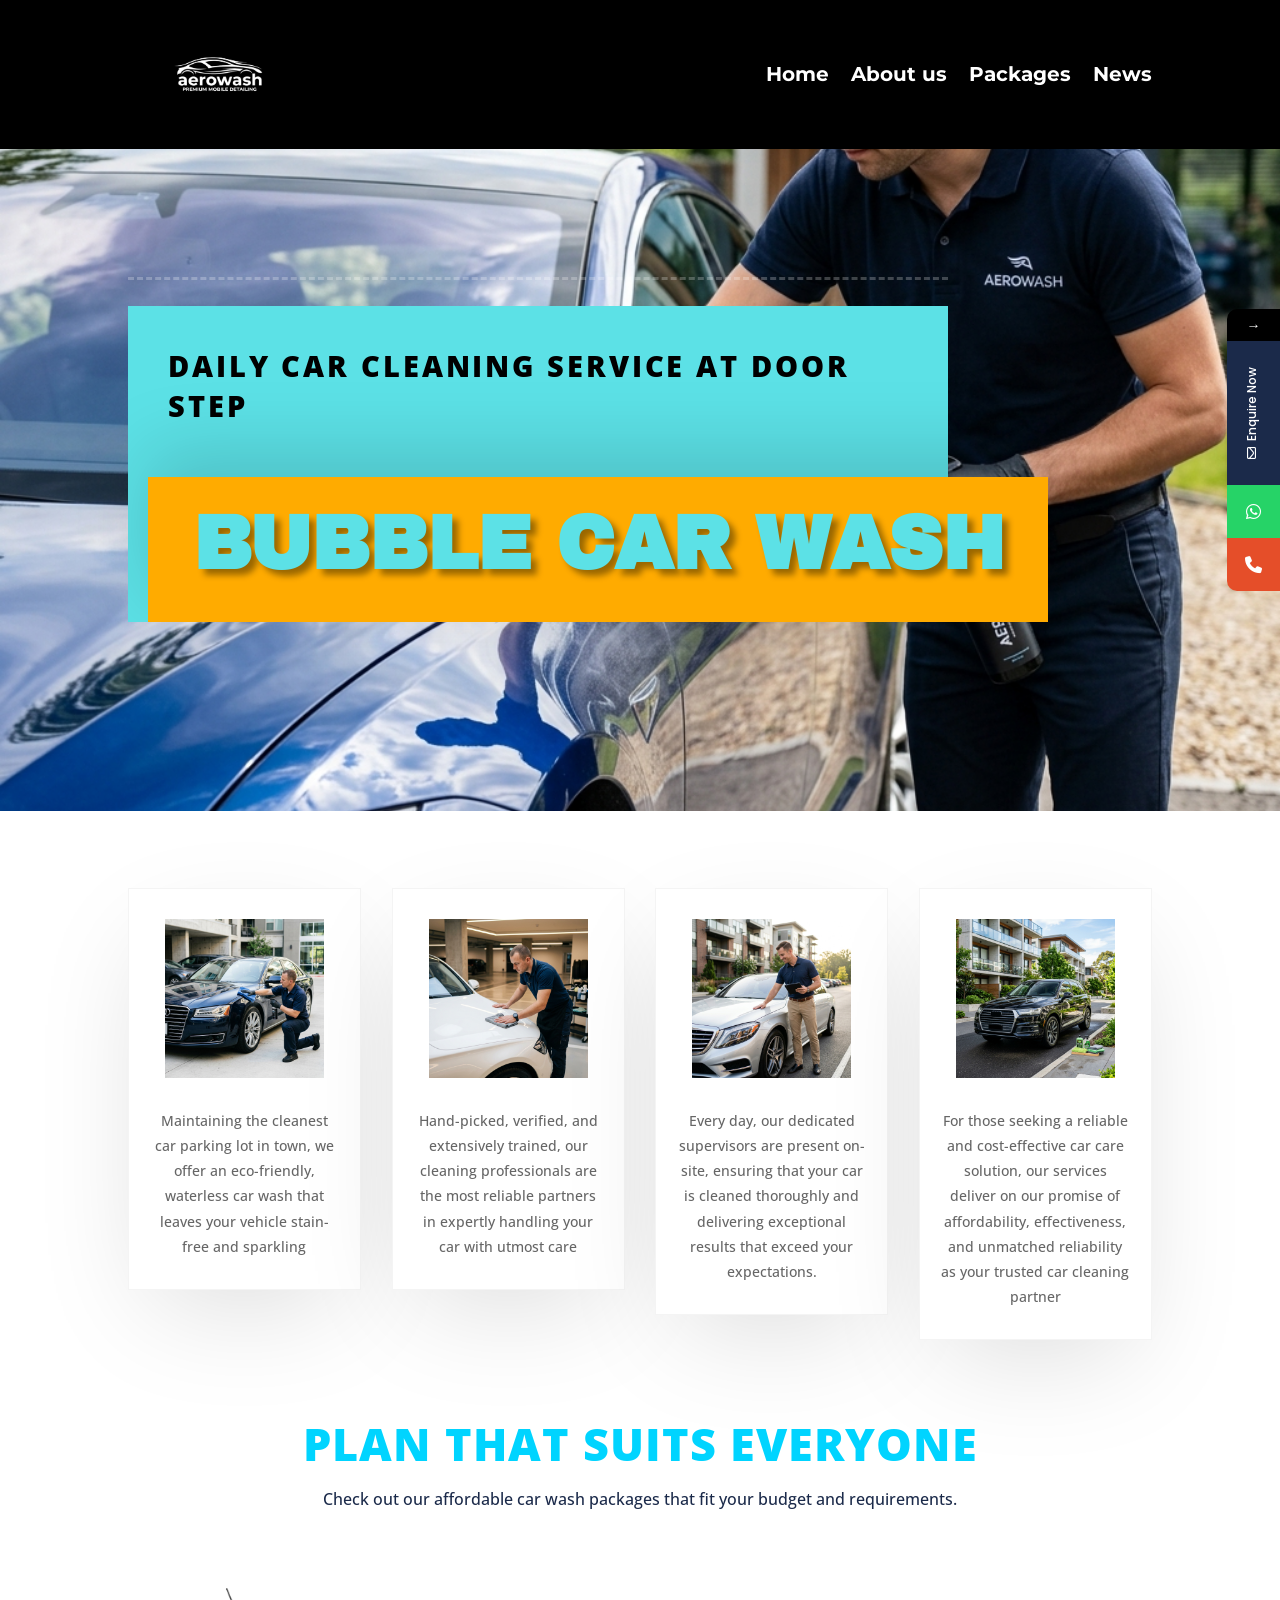
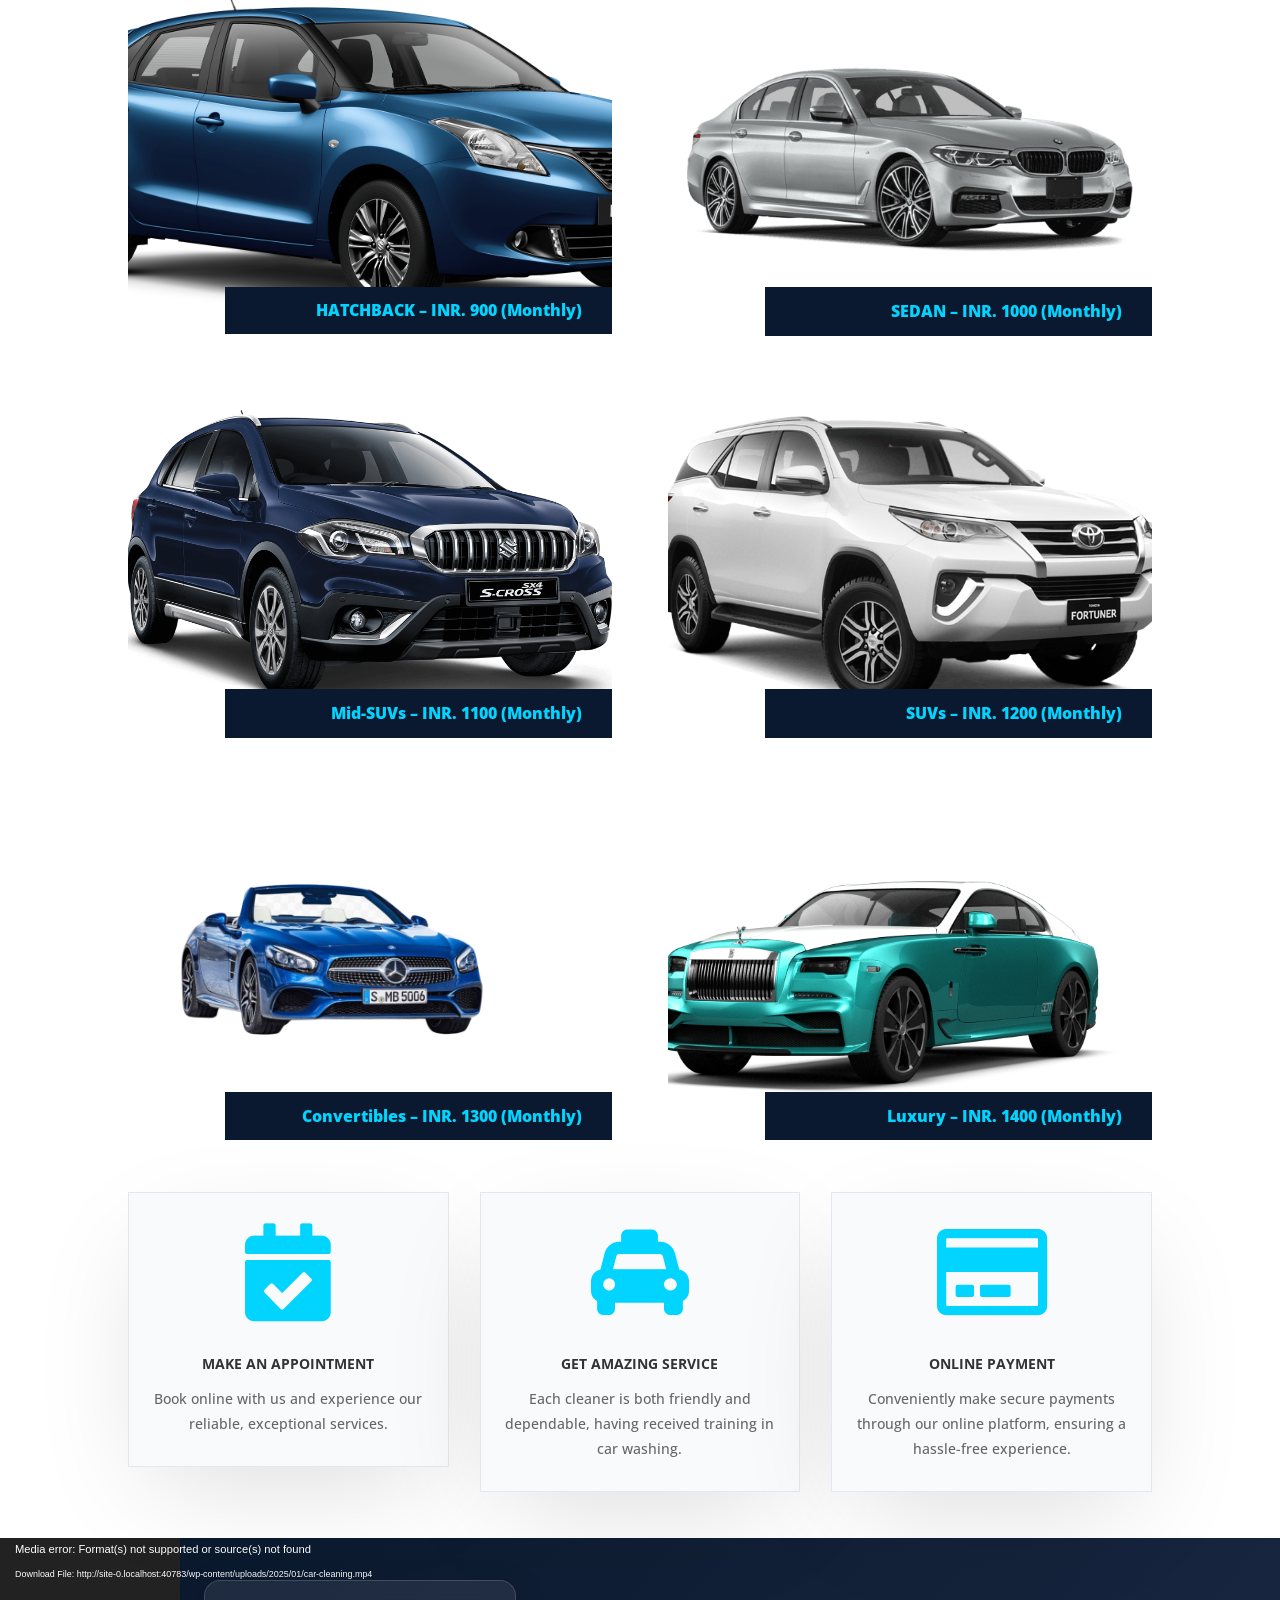
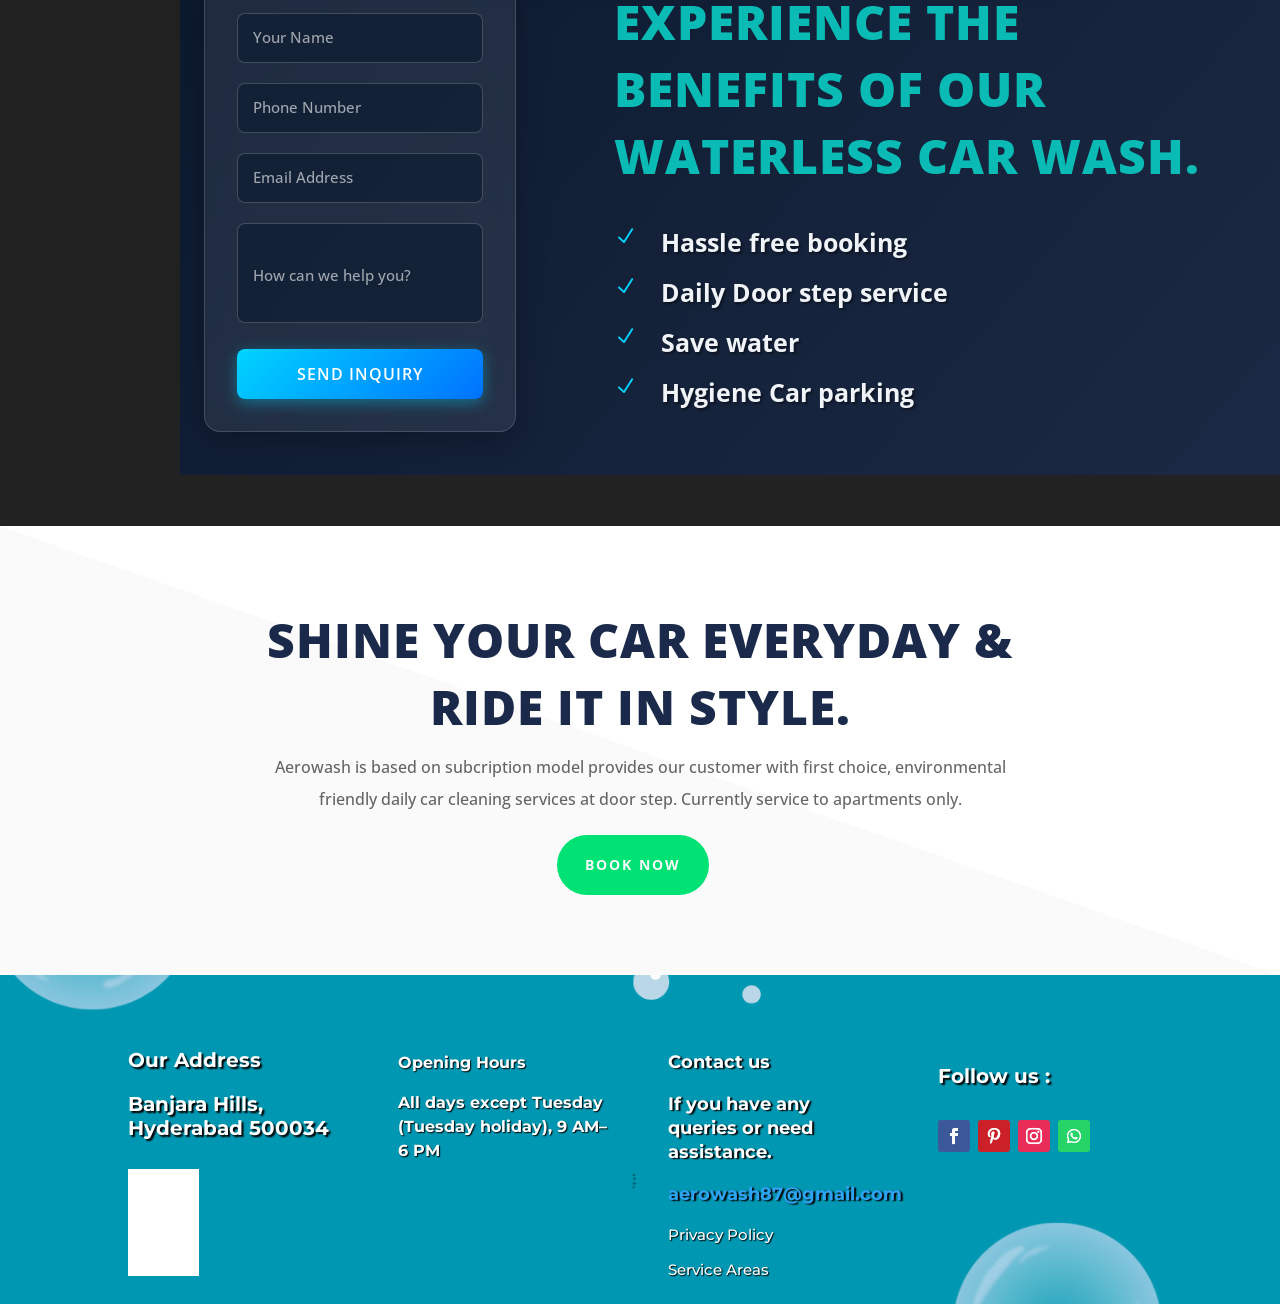
==== index.html @ 222cbdf8 "Initial commit: Rebranded Aerowash Website with mobile header fixes" ====
﻿<!DOCTYPE html>
<html lang="en">
<head>
	
	<meta charset="UTF-8" />
<meta http-equiv="X-UA-Compatible" content="IE=edge">

	<script type="text/javascript">
		document.documentElement.className = 'js';
	</script>
	
				<style>								
					form#stickyelements-form input::-moz-placeholder{
						color: #4F4F4F;
					} 
					form#stickyelements-form input::-ms-input-placeholder{
						color: #4F4F4F					} 
					form#stickyelements-form input::-webkit-input-placeholder{
						color: #4F4F4F					}
					form#stickyelements-form input::placeholder{
						color: #4F4F4F					}
					form#stickyelements-form textarea::placeholder {
						color: #4F4F4F					}
					form#stickyelements-form textarea::-moz-placeholder {
						color: #4F4F4F					}					
				</style>
			<meta name='robots' content='index, follow, max-image-preview:large, max-snippet:-1, max-video-preview:-1' />
<script type="text/javascript">
			let jqueryParams=[],jQuery=function(r){return jqueryParams=[...jqueryParams,r],jQuery},$=function(r){return jqueryParams=[...jqueryParams,r],$};window.jQuery=jQuery,window.$=jQuery;let customHeadScripts=!1;jQuery.fn=jQuery.prototype={},$.fn=jQuery.prototype={},jQuery.noConflict=function(r){if(window.jQuery)return jQuery=window.jQuery,$=window.jQuery,customHeadScripts=!0,jQuery.noConflict},jQuery.ready=function(r){jqueryParams=[...jqueryParams,r]},$.ready=function(r){jqueryParams=[...jqueryParams,r]},jQuery.load=function(r){jqueryParams=[...jqueryParams,r]},$.load=function(r){jqueryParams=[...jqueryParams,r]},jQuery.fn.ready=function(r){jqueryParams=[...jqueryParams,r]},$.fn.ready=function(r){jqueryParams=[...jqueryParams,r]};</script>
	<!-- This site is optimized with the Yoast SEO plugin v24.4 - https://yoast.com/wordpress/plugins/seo/ -->
	<title>Aerowash | Daily Waterless Car Wash in Hyderabad</title>
	<meta name="description" content="Daily waterless car wash in Hyderabad for hatchbacks, sedans, and SUVs. Eco-friendly doorstep car cleaning service. Book your waterless wash now." />
	<link rel="canonical" href="/" />
	<meta property="og:locale" content="en_US" />
	<meta property="og:type" content="website" />
	<meta property="og:title" content="Aerowash | Daily Waterless Car Wash in Hyderabad" />
	<meta property="og:description" content="Daily waterless car wash in Hyderabad for hatchbacks, sedans, and SUVs. Eco-friendly doorstep car cleaning service. Book your waterless wash now." />
	<meta property="og:url" content="/" />
	<meta property="og:site_name" content="Aerowash" />
	<meta property="article:publisher" content="https://www.facebook.com/aerowashindia/" />
	<meta property="article:modified_time" content="2025-02-18T06:35:31+00:00" />
	<meta property="og:image" content="/wp-content/uploads/2025/01/logo.jpeg" />
	<meta property="og:image:width" content="596" />
	<meta property="og:image:height" content="596" />
	<meta property="og:image:type" content="image/jpeg" />
	<meta name="twitter:card" content="summary_large_image" />
	<meta name="twitter:site" content="@aerowash3" />
	<script type="application/ld+json" class="yoast-schema-graph">{"@context":"https://schema.org","@graph":[{"@type":"WebPage","@id":"/","url":"/","name":"Aerowash | Daily Waterless Car Wash in Hyderabad","isPartOf":{"@id":"/#website"},"about":{"@id":"/#organization"},"datePublished":"2025-01-20T14:15:52+00:00","dateModified":"2025-02-18T06:35:31+00:00","description":"Daily waterless car wash in Hyderabad for hatchbacks, sedans, and SUVs. Eco-friendly doorstep car cleaning service. Book your waterless wash now.","breadcrumb":{"@id":"/#breadcrumb"},"inLanguage":"en","potentialAction":[{"@type":"ReadAction","target":["/"]}]},{"@type":"BreadcrumbList","@id":"/#breadcrumb","itemListElement":[{"@type":"ListItem","position":1,"name":"Home"}]},{"@type":"WebSite","@id":"/#website","url":"/","name":"Aerowash.com","description":"Daily Waterless Eco-friendly car wash","publisher":{"@id":"/#organization"},"potentialAction":[{"@type":"SearchAction","target":{"@type":"EntryPoint","urlTemplate":"/?s={search_term_string}"},"query-input":{"@type":"PropertyValueSpecification","valueRequired":true,"valueName":"search_term_string"}}],"inLanguage":"en"},{"@type":"Organization","@id":"/#organization","name":"Aerowash","url":"/","logo":{"@type":"ImageObject","inLanguage":"en","@id":"/#/schema/logo/image/","url":"/wp-content/uploads/2025/01/logo.jpeg","contentUrl":"/wp-content/uploads/2025/01/logo.jpeg","width":596,"height":596,"caption":"Aerowash"},"image":{"@id":"/#/schema/logo/image/"},"sameAs":["https://www.facebook.com/aerowashindia/","https://x.com/aerowash3","https://www.instagram.com/aerowash/?hl=en","https://in.pinterest.com/aerowash/"]}]}</script>
	<meta name="google-site-verification" content="J7f1407O0PpX7a1s-A7eZrXJMDaOHSFWVsjd-1oOBfU" />
	<meta name="p:domain_verify" content="176d273f7bc6cd9333e1ecccf86ef50c" />
	<!-- / Yoast SEO plugin. -->


<link rel='dns-prefetch' href='//fonts.googleapis.com' />
<meta content="Divi v.4.27.4" name="generator"/><style id='wp-block-library-theme-inline-css' type='text/css'>
.wp-block-audio :where(figcaption){color:#555;font-size:13px;text-align:center}.is-dark-theme .wp-block-audio :where(figcaption){color:#ffffffa6}.wp-block-audio{margin:0 0 1em}.wp-block-code{border:1px solid #ccc;border-radius:4px;font-family:Menlo,Consolas,monaco,monospace;padding:.8em 1em}.wp-block-embed :where(figcaption){color:#555;font-size:13px;text-align:center}.is-dark-theme .wp-block-embed :where(figcaption){color:#ffffffa6}.wp-block-embed{margin:0 0 1em}.blocks-gallery-caption{color:#555;font-size:13px;text-align:center}.is-dark-theme .blocks-gallery-caption{color:#ffffffa6}:root :where(.wp-block-image figcaption){color:#555;font-size:13px;text-align:center}.is-dark-theme :root :where(.wp-block-image figcaption){color:#ffffffa6}.wp-block-image{margin:0 0 1em}.wp-block-pullquote{border-bottom:4px solid;border-top:4px solid;color:currentColor;margin-bottom:1.75em}.wp-block-pullquote cite,.wp-block-pullquote footer,.wp-block-pullquote__citation{color:currentColor;font-size:.8125em;font-style:normal;text-transform:uppercase}.wp-block-quote{border-left:.25em solid;margin:0 0 1.75em;padding-left:1em}.wp-block-quote cite,.wp-block-quote footer{color:currentColor;font-size:.8125em;font-style:normal;position:relative}.wp-block-quote:where(.has-text-align-right){border-left:none;border-right:.25em solid;padding-left:0;padding-right:1em}.wp-block-quote:where(.has-text-align-center){border:none;padding-left:0}.wp-block-quote.is-large,.wp-block-quote.is-style-large,.wp-block-quote:where(.is-style-plain){border:none}.wp-block-search .wp-block-search__label{font-weight:700}.wp-block-search__button{border:1px solid #ccc;padding:.375em .625em}:where(.wp-block-group.has-background){padding:1.25em 2.375em}.wp-block-separator.has-css-opacity{opacity:.4}.wp-block-separator{border:none;border-bottom:2px solid;margin-left:auto;margin-right:auto}.wp-block-separator.has-alpha-channel-opacity{opacity:1}.wp-block-separator:not(.is-style-wide):not(.is-style-dots){width:100px}.wp-block-separator.has-background:not(.is-style-dots){border-bottom:none;height:1px}.wp-block-separator.has-background:not(.is-style-wide):not(.is-style-dots){height:2px}.wp-block-table{margin:0 0 1em}.wp-block-table td,.wp-block-table th{word-break:normal}.wp-block-table :where(figcaption){color:#555;font-size:13px;text-align:center}.is-dark-theme .wp-block-table :where(figcaption){color:#ffffffa6}.wp-block-video :where(figcaption){color:#555;font-size:13px;text-align:center}.is-dark-theme .wp-block-video :where(figcaption){color:#ffffffa6}.wp-block-video{margin:0 0 1em}:root :where(.wp-block-template-part.has-background){margin-bottom:0;margin-top:0;padding:1.25em 2.375em}</style>
<style id='global-styles-inline-css' type='text/css'>
:root{--wp--preset--aspect-ratio--square: 1;--wp--preset--aspect-ratio--4-3: 4/3;--wp--preset--aspect-ratio--3-4: 3/4;--wp--preset--aspect-ratio--3-2: 3/2;--wp--preset--aspect-ratio--2-3: 2/3;--wp--preset--aspect-ratio--16-9: 16/9;--wp--preset--aspect-ratio--9-16: 9/16;--wp--preset--color--black: #000000;--wp--preset--color--cyan-bluish-gray: #abb8c3;--wp--preset--color--white: #ffffff;--wp--preset--color--pale-pink: #f78da7;--wp--preset--color--vivid-red: #cf2e2e;--wp--preset--color--luminous-vivid-orange: #ff6900;--wp--preset--color--luminous-vivid-amber: #fcb900;--wp--preset--color--light-green-cyan: #7bdcb5;--wp--preset--color--vivid-green-cyan: #00d084;--wp--preset--color--pale-cyan-blue: #8ed1fc;--wp--preset--color--vivid-cyan-blue: #0693e3;--wp--preset--color--vivid-purple: #9b51e0;--wp--preset--gradient--vivid-cyan-blue-to-vivid-purple: linear-gradient(135deg,rgba(6,147,227,1) 0%,rgb(155,81,224) 100%);--wp--preset--gradient--light-green-cyan-to-vivid-green-cyan: linear-gradient(135deg,rgb(122,220,180) 0%,rgb(0,208,130) 100%);--wp--preset--gradient--luminous-vivid-amber-to-luminous-vivid-orange: linear-gradient(135deg,rgba(252,185,0,1) 0%,rgba(255,105,0,1) 100%);--wp--preset--gradient--luminous-vivid-orange-to-vivid-red: linear-gradient(135deg,rgba(255,105,0,1) 0%,rgb(207,46,46) 100%);--wp--preset--gradient--very-light-gray-to-cyan-bluish-gray: linear-gradient(135deg,rgb(238,238,238) 0%,rgb(169,184,195) 100%);--wp--preset--gradient--cool-to-warm-spectrum: linear-gradient(135deg,rgb(74,234,220) 0%,rgb(151,120,209) 20%,rgb(207,42,186) 40%,rgb(238,44,130) 60%,rgb(251,105,98) 80%,rgb(254,248,76) 100%);--wp--preset--gradient--blush-light-purple: linear-gradient(135deg,rgb(255,206,236) 0%,rgb(152,150,240) 100%);--wp--preset--gradient--blush-bordeaux: linear-gradient(135deg,rgb(254,205,165) 0%,rgb(254,45,45) 50%,rgb(107,0,62) 100%);--wp--preset--gradient--luminous-dusk: linear-gradient(135deg,rgb(255,203,112) 0%,rgb(199,81,192) 50%,rgb(65,88,208) 100%);--wp--preset--gradient--pale-ocean: linear-gradient(135deg,rgb(255,245,203) 0%,rgb(182,227,212) 50%,rgb(51,167,181) 100%);--wp--preset--gradient--electric-grass: linear-gradient(135deg,rgb(202,248,128) 0%,rgb(113,206,126) 100%);--wp--preset--gradient--midnight: linear-gradient(135deg,rgb(2,3,129) 0%,rgb(40,116,252) 100%);--wp--preset--font-size--small: 13px;--wp--preset--font-size--medium: 20px;--wp--preset--font-size--large: 36px;--wp--preset--font-size--x-large: 42px;--wp--preset--spacing--20: 0.44rem;--wp--preset--spacing--30: 0.67rem;--wp--preset--spacing--40: 1rem;--wp--preset--spacing--50: 1.5rem;--wp--preset--spacing--60: 2.25rem;--wp--preset--spacing--70: 3.38rem;--wp--preset--spacing--80: 5.06rem;--wp--preset--shadow--natural: 6px 6px 9px rgba(0, 0, 0, 0.2);--wp--preset--shadow--deep: 12px 12px 50px rgba(0, 0, 0, 0.4);--wp--preset--shadow--sharp: 6px 6px 0px rgba(0, 0, 0, 0.2);--wp--preset--shadow--outlined: 6px 6px 0px -3px rgba(255, 255, 255, 1), 6px 6px rgba(0, 0, 0, 1);--wp--preset--shadow--crisp: 6px 6px 0px rgba(0, 0, 0, 1);}:root { --wp--style--global--content-size: 823px;--wp--style--global--wide-size: 1080px; }:where(body) { margin: 0; }.wp-site-blocks > .alignleft { float: left; margin-right: 2em; }.wp-site-blocks > .alignright { float: right; margin-left: 2em; }.wp-site-blocks > .aligncenter { justify-content: center; margin-left: auto; margin-right: auto; }:where(.is-layout-flex){gap: 0.5em;}:where(.is-layout-grid){gap: 0.5em;}.is-layout-flow > .alignleft{float: left;margin-inline-start: 0;margin-inline-end: 2em;}.is-layout-flow > .alignright{float: right;margin-inline-start: 2em;margin-inline-end: 0;}.is-layout-flow > .aligncenter{margin-left: auto !important;margin-right: auto !important;}.is-layout-constrained > .alignleft{float: left;margin-inline-start: 0;margin-inline-end: 2em;}.is-layout-constrained > .alignright{float: right;margin-inline-start: 2em;margin-inline-end: 0;}.is-layout-constrained > .aligncenter{margin-left: auto !important;margin-right: auto !important;}.is-layout-constrained > :where(:not(.alignleft):not(.alignright):not(.alignfull)){max-width: var(--wp--style--global--content-size);margin-left: auto !important;margin-right: auto !important;}.is-layout-constrained > .alignwide{max-width: var(--wp--style--global--wide-size);}body .is-layout-flex{display: flex;}.is-layout-flex{flex-wrap: wrap;align-items: center;}.is-layout-flex > :is(*, div){margin: 0;}body .is-layout-grid{display: grid;}.is-layout-grid > :is(*, div){margin: 0;}body{padding-top: 0px;padding-right: 0px;padding-bottom: 0px;padding-left: 0px;}:root :where(.wp-element-button, .wp-block-button__link){background-color: #32373c;border-width: 0;color: #fff;font-family: inherit;font-size: inherit;line-height: inherit;padding: calc(0.667em + 2px) calc(1.333em + 2px);text-decoration: none;}.has-black-color{color: var(--wp--preset--color--black) !important;}.has-cyan-bluish-gray-color{color: var(--wp--preset--color--cyan-bluish-gray) !important;}.has-white-color{color: var(--wp--preset--color--white) !important;}.has-pale-pink-color{color: var(--wp--preset--color--pale-pink) !important;}.has-vivid-red-color{color: var(--wp--preset--color--vivid-red) !important;}.has-luminous-vivid-orange-color{color: var(--wp--preset--color--luminous-vivid-orange) !important;}.has-luminous-vivid-amber-color{color: var(--wp--preset--color--luminous-vivid-amber) !important;}.has-light-green-cyan-color{color: var(--wp--preset--color--light-green-cyan) !important;}.has-vivid-green-cyan-color{color: var(--wp--preset--color--vivid-green-cyan) !important;}.has-pale-cyan-blue-color{color: var(--wp--preset--color--pale-cyan-blue) !important;}.has-vivid-cyan-blue-color{color: var(--wp--preset--color--vivid-cyan-blue) !important;}.has-vivid-purple-color{color: var(--wp--preset--color--vivid-purple) !important;}.has-black-background-color{background-color: var(--wp--preset--color--black) !important;}.has-cyan-bluish-gray-background-color{background-color: var(--wp--preset--color--cyan-bluish-gray) !important;}.has-white-background-color{background-color: var(--wp--preset--color--white) !important;}.has-pale-pink-background-color{background-color: var(--wp--preset--color--pale-pink) !important;}.has-vivid-red-background-color{background-color: var(--wp--preset--color--vivid-red) !important;}.has-luminous-vivid-orange-background-color{background-color: var(--wp--preset--color--luminous-vivid-orange) !important;}.has-luminous-vivid-amber-background-color{background-color: var(--wp--preset--color--luminous-vivid-amber) !important;}.has-light-green-cyan-background-color{background-color: var(--wp--preset--color--light-green-cyan) !important;}.has-vivid-green-cyan-background-color{background-color: var(--wp--preset--color--vivid-green-cyan) !important;}.has-pale-cyan-blue-background-color{background-color: var(--wp--preset--color--pale-cyan-blue) !important;}.has-vivid-cyan-blue-background-color{background-color: var(--wp--preset--color--vivid-cyan-blue) !important;}.has-vivid-purple-background-color{background-color: var(--wp--preset--color--vivid-purple) !important;}.has-black-border-color{border-color: var(--wp--preset--color--black) !important;}.has-cyan-bluish-gray-border-color{border-color: var(--wp--preset--color--cyan-bluish-gray) !important;}.has-white-border-color{border-color: var(--wp--preset--color--white) !important;}.has-pale-pink-border-color{border-color: var(--wp--preset--color--pale-pink) !important;}.has-vivid-red-border-color{border-color: var(--wp--preset--color--vivid-red) !important;}.has-luminous-vivid-orange-border-color{border-color: var(--wp--preset--color--luminous-vivid-orange) !important;}.has-luminous-vivid-amber-border-color{border-color: var(--wp--preset--color--luminous-vivid-amber) !important;}.has-light-green-cyan-border-color{border-color: var(--wp--preset--color--light-green-cyan) !important;}.has-vivid-green-cyan-border-color{border-color: var(--wp--preset--color--vivid-green-cyan) !important;}.has-pale-cyan-blue-border-color{border-color: var(--wp--preset--color--pale-cyan-blue) !important;}.has-vivid-cyan-blue-border-color{border-color: var(--wp--preset--color--vivid-cyan-blue) !important;}.has-vivid-purple-border-color{border-color: var(--wp--preset--color--vivid-purple) !important;}.has-vivid-cyan-blue-to-vivid-purple-gradient-background{background: var(--wp--preset--gradient--vivid-cyan-blue-to-vivid-purple) !important;}.has-light-green-cyan-to-vivid-green-cyan-gradient-background{background: var(--wp--preset--gradient--light-green-cyan-to-vivid-green-cyan) !important;}.has-luminous-vivid-amber-to-luminous-vivid-orange-gradient-background{background: var(--wp--preset--gradient--luminous-vivid-amber-to-luminous-vivid-orange) !important;}.has-luminous-vivid-orange-to-vivid-red-gradient-background{background: var(--wp--preset--gradient--luminous-vivid-orange-to-vivid-red) !important;}.has-very-light-gray-to-cyan-bluish-gray-gradient-background{background: var(--wp--preset--gradient--very-light-gray-to-cyan-bluish-gray) !important;}.has-cool-to-warm-spectrum-gradient-background{background: var(--wp--preset--gradient--cool-to-warm-spectrum) !important;}.has-blush-light-purple-gradient-background{background: var(--wp--preset--gradient--blush-light-purple) !important;}.has-blush-bordeaux-gradient-background{background: var(--wp--preset--gradient--blush-bordeaux) !important;}.has-luminous-dusk-gradient-background{background: var(--wp--preset--gradient--luminous-dusk) !important;}.has-pale-ocean-gradient-background{background: var(--wp--preset--gradient--pale-ocean) !important;}.has-electric-grass-gradient-background{background: var(--wp--preset--gradient--electric-grass) !important;}.has-midnight-gradient-background{background: var(--wp--preset--gradient--midnight) !important;}.has-small-font-size{font-size: var(--wp--preset--font-size--small) !important;}.has-medium-font-size{font-size: var(--wp--preset--font-size--medium) !important;}.has-large-font-size{font-size: var(--wp--preset--font-size--large) !important;}.has-x-large-font-size{font-size: var(--wp--preset--font-size--x-large) !important;}
:where(.wp-block-post-template.is-layout-flex){gap: 1.25em;}:where(.wp-block-post-template.is-layout-grid){gap: 1.25em;}
:where(.wp-block-columns.is-layout-flex){gap: 2em;}:where(.wp-block-columns.is-layout-grid){gap: 2em;}
:root :where(.wp-block-pullquote){font-size: 1.5em;line-height: 1.6;}</style>
<link rel='stylesheet' id='formcraft-common-css' href='/wp-content/plugins/formcraft3/dist/formcraft-common.css?ver=3.5.4' type='text/css' media='all' />
<link rel='stylesheet' id='formcraft-form-css' href='/wp-content/plugins/formcraft3/dist/form.css?ver=3.5.4' type='text/css' media='all' />
<link rel='stylesheet' id='dashicons-css' href='/wp-includes/css/dashicons.min.css?ver=6.7.5' type='text/css' media='all' />
<link rel='stylesheet' id='rmp-menu-styles-css' href='/wp-content/uploads/rmp-menu/css/rmp-menu.css?ver=23.43.37' type='text/css' media='all' />
<link rel='stylesheet' id='tcpt-style-css' href='/wp-content/plugins/tc-pricing-table/lib/functions/../../assets/css/tcpt-plugin.css?ver=6.7.5' type='text/css' media='all' />
<link rel='stylesheet' id='font-awesome-css' href='/wp-content/plugins/tc-pricing-table/lib/functions/../../vendors/font-awesome/css/font-awesome.css?ver=6.7.5' type='text/css' media='all' />
<link rel='stylesheet' id='et-divi-open-sans-css' href='https://fonts.googleapis.com/css?family=Open+Sans:300italic,400italic,600italic,700italic,800italic,400,300,600,700,800&#038;subset=latin,latin-ext&#038;display=swap' type='text/css' media='all' />
<style id='divi-style-inline-inline-css' type='text/css'>
/*!
Theme Name: Divi
Theme URI: http://www.elegantthemes.com/gallery/divi/
Version: 4.27.4
Description: Smart. Flexible. Beautiful. Divi is the most powerful theme in our collection.
Author: Elegant Themes
Author URI: http://www.elegantthemes.com
License: GNU General Public License v2
License URI: http://www.gnu.org/licenses/gpl-2.0.html
*/

a,abbr,acronym,address,applet,b,big,blockquote,body,center,cite,code,dd,del,dfn,div,dl,dt,em,fieldset,font,form,h1,h2,h3,h4,h5,h6,html,i,iframe,img,ins,kbd,label,legend,li,object,ol,p,pre,q,s,samp,small,span,strike,strong,sub,sup,tt,u,ul,var{margin:0;padding:0;border:0;outline:0;font-size:100%;-ms-text-size-adjust:100%;-webkit-text-size-adjust:100%;vertical-align:baseline;background:transparent}body{line-height:1}ol,ul{list-style:none}blockquote,q{quotes:none}blockquote:after,blockquote:before,q:after,q:before{content:"";content:none}blockquote{margin:20px 0 30px;border-left:5px solid;padding-left:20px}:focus{outline:0}del{text-decoration:line-through}pre{overflow:auto;padding:10px}figure{margin:0}table{border-collapse:collapse;border-spacing:0}article,aside,footer,header,hgroup,nav,section{display:block}body{font-family:Open Sans,Arial,sans-serif;font-size:14px;color:#666;background-color:#fff;line-height:1.7em;font-weight:500;-webkit-font-smoothing:antialiased;-moz-osx-font-smoothing:grayscale}body.page-template-page-template-blank-php #page-container{padding-top:0!important}body.et_cover_background{background-size:cover!important;background-position:top!important;background-repeat:no-repeat!important;background-attachment:fixed}a{color:#2ea3f2}a,a:hover{text-decoration:none}p{padding-bottom:1em}p:not(.has-background):last-of-type{padding-bottom:0}p.et_normal_padding{padding-bottom:1em}strong{font-weight:700}cite,em,i{font-style:italic}code,pre{font-family:Courier New,monospace;margin-bottom:10px}ins{text-decoration:none}sub,sup{height:0;line-height:1;position:relative;vertical-align:baseline}sup{bottom:.8em}sub{top:.3em}dl{margin:0 0 1.5em}dl dt{font-weight:700}dd{margin-left:1.5em}blockquote p{padding-bottom:0}embed,iframe,object,video{max-width:100%}h1,h2,h3,h4,h5,h6{color:#333;padding-bottom:10px;line-height:1em;font-weight:500}h1 a,h2 a,h3 a,h4 a,h5 a,h6 a{color:inherit}h1{font-size:30px}h2{font-size:26px}h3{font-size:22px}h4{font-size:18px}h5{font-size:16px}h6{font-size:14px}input{-webkit-appearance:none;appearance:none}input[type=checkbox]{-webkit-appearance:checkbox;appearance:checkbox}input[type=radio]{-webkit-appearance:radio;appearance:radio}input.text,input.title,input[type=email],input[type=password],input[type=tel],input[type=text],select,textarea{background-color:#fff;border:1px solid #bbb;padding:2px;color:#4e4e4e}input.text:focus,input.title:focus,input[type=text]:focus,select:focus,textarea:focus{border-color:#2d3940;color:#3e3e3e}input.text,input.title,input[type=text],select,textarea{margin:0}textarea{padding:4px}button,input,select,textarea{font-family:inherit}img{max-width:100%;height:auto}.clear{clear:both}br.clear{margin:0;padding:0}.pagination{clear:both}#et_search_icon:hover,.et-social-icon a:hover,.et_password_protected_form .et_submit_button,.form-submit .et_pb_buttontton.alt.disabled,.nav-single a,.posted_in a{color:#2ea3f2}.et-search-form,blockquote{border-color:#2ea3f2}#main-content{background-color:#fff}.container{width:80%;max-width:1080px;margin:auto;position:relative}body:not(.et-tb) #main-content .container,body:not(.et-tb-has-header) #main-content .container{padding-top:58px}.et_full_width_page #main-content .container:before{display:none}.main_title{margin-bottom:20px}.et_password_protected_form .et_submit_button:hover,.form-submit .et_pb_button:hover{background:rgba(0,0,0,.05)}.et_button_icon_visible .et_pb_button{padding-right:2em;padding-left:.7em}.et_button_icon_visible .et_pb_button:after{opacity:1;margin-left:0}.et_button_left .et_pb_button:hover:after{left:.15em}.et_button_left .et_pb_button:after{margin-left:0;left:1em}.et_button_icon_visible.et_button_left .et_pb_button,.et_button_left .et_pb_button:hover,.et_button_left .et_pb_module .et_pb_button:hover{padding-left:2em;padding-right:.7em}.et_button_icon_visible.et_button_left .et_pb_button:after,.et_button_left .et_pb_button:hover:after{left:.15em}.et_password_protected_form .et_submit_button:hover,.form-submit .et_pb_button:hover{padding:.3em 1em}.et_button_no_icon .et_pb_button:after{display:none}.et_button_no_icon.et_button_icon_visible.et_button_left .et_pb_button,.et_button_no_icon.et_button_left .et_pb_button:hover,.et_button_no_icon .et_pb_button,.et_button_no_icon .et_pb_button:hover{padding:.3em 1em!important}.et_button_custom_icon .et_pb_button:after{line-height:1.7em}.et_button_custom_icon.et_button_icon_visible .et_pb_button:after,.et_button_custom_icon .et_pb_button:hover:after{margin-left:.3em}#left-area .post_format-post-format-gallery .wp-block-gallery:first-of-type{padding:0;margin-bottom:-16px}.entry-content table:not(.variations){border:1px solid #eee;margin:0 0 15px;text-align:left;width:100%}.entry-content thead th,.entry-content tr th{color:#555;font-weight:700;padding:9px 24px}.entry-content tr td{border-top:1px solid #eee;padding:6px 24px}#left-area ul,.entry-content ul,.et-l--body ul,.et-l--footer ul,.et-l--header ul{list-style-type:disc;padding:0 0 23px 1em;line-height:26px}#left-area ol,.entry-content ol,.et-l--body ol,.et-l--footer ol,.et-l--header ol{list-style-type:decimal;list-style-position:inside;padding:0 0 23px;line-height:26px}#left-area ul li ul,.entry-content ul li ol{padding:2px 0 2px 20px}#left-area ol li ul,.entry-content ol li ol,.et-l--body ol li ol,.et-l--footer ol li ol,.et-l--header ol li ol{padding:2px 0 2px 35px}#left-area ul.wp-block-gallery{display:-webkit-box;display:-ms-flexbox;display:flex;-ms-flex-wrap:wrap;flex-wrap:wrap;list-style-type:none;padding:0}#left-area ul.products{padding:0!important;line-height:1.7!important;list-style:none!important}.gallery-item a{display:block}.gallery-caption,.gallery-item a{width:90%}#wpadminbar{z-index:100001}#left-area .post-meta{font-size:14px;padding-bottom:15px}#left-area .post-meta a{text-decoration:none;color:#666}#left-area .et_featured_image{padding-bottom:7px}.single .post{padding-bottom:25px}body.single .et_audio_content{margin-bottom:-6px}.nav-single a{text-decoration:none;color:#2ea3f2;font-size:14px;font-weight:400}.nav-previous{float:left}.nav-next{float:right}.et_password_protected_form p input{background-color:#eee;border:none!important;width:100%!important;border-radius:0!important;font-size:14px;color:#999!important;padding:16px!important;-webkit-box-sizing:border-box;box-sizing:border-box}.et_password_protected_form label{display:none}.et_password_protected_form .et_submit_button{font-family:inherit;display:block;float:right;margin:8px auto 0;cursor:pointer}.post-password-required p.nocomments.container{max-width:100%}.post-password-required p.nocomments.container:before{display:none}.aligncenter,div.post .new-post .aligncenter{display:block;margin-left:auto;margin-right:auto}.wp-caption{border:1px solid #ddd;text-align:center;background-color:#f3f3f3;margin-bottom:10px;max-width:96%;padding:8px}.wp-caption.alignleft{margin:0 30px 20px 0}.wp-caption.alignright{margin:0 0 20px 30px}.wp-caption img{margin:0;padding:0;border:0}.wp-caption p.wp-caption-text{font-size:12px;padding:0 4px 5px;margin:0}.alignright{float:right}.alignleft{float:left}img.alignleft{display:inline;float:left;margin-right:15px}img.alignright{display:inline;float:right;margin-left:15px}.page.et_pb_pagebuilder_layout #main-content{background-color:transparent}body #main-content .et_builder_inner_content>h1,body #main-content .et_builder_inner_content>h2,body #main-content .et_builder_inner_content>h3,body #main-content .et_builder_inner_content>h4,body #main-content .et_builder_inner_content>h5,body #main-content .et_builder_inner_content>h6{line-height:1.4em}body #main-content .et_builder_inner_content>p{line-height:1.7em}.wp-block-pullquote{margin:20px 0 30px}.wp-block-pullquote.has-background blockquote{border-left:none}.wp-block-group.has-background{padding:1.5em 1.5em .5em}@media (min-width:981px){#left-area{width:79.125%;padding-bottom:23px}#main-content .container:before{content:"";position:absolute;top:0;height:100%;width:1px;background-color:#e2e2e2}.et_full_width_page #left-area,.et_no_sidebar #left-area{float:none;width:100%!important}.et_full_width_page #left-area{padding-bottom:0}.et_no_sidebar #main-content .container:before{display:none}}@media (max-width:980px){#page-container{padding-top:80px}.et-tb #page-container,.et-tb-has-header #page-container{padding-top:0!important}#left-area,#sidebar{width:100%!important}#main-content .container:before{display:none!important}.et_full_width_page .et_gallery_item:nth-child(4n+1){clear:none}}@media print{#page-container{padding-top:0!important}}#wp-admin-bar-et-use-visual-builder a:before{font-family:ETmodules!important;content:"\e625";font-size:30px!important;width:28px;margin-top:-3px;color:#974df3!important}#wp-admin-bar-et-use-visual-builder:hover a:before{color:#fff!important}#wp-admin-bar-et-use-visual-builder:hover a,#wp-admin-bar-et-use-visual-builder a:hover{transition:background-color .5s ease;-webkit-transition:background-color .5s ease;-moz-transition:background-color .5s ease;background-color:#7e3bd0!important;color:#fff!important}* html .clearfix,:first-child+html .clearfix{zoom:1}.iphone .et_pb_section_video_bg video::-webkit-media-controls-start-playback-button{display:none!important;-webkit-appearance:none;appearance:none}.et_mobile_device .et_pb_section_parallax .et_pb_parallax_css{background-attachment:scroll}.et-social-facebook a.icon:before{content:"\e093"}.et-social-twitter a.icon:before{content:"\e094"}.et-social-google-plus a.icon:before{content:"\e096"}.et-social-instagram a.icon:before{content:"\e09a"}.et-social-rss a.icon:before{content:"\e09e"}.ai1ec-single-event:after{content:" ";display:table;clear:both}.evcal_event_details .evcal_evdata_cell .eventon_details_shading_bot.eventon_details_shading_bot{z-index:3}.wp-block-divi-layout{margin-bottom:1em}*{-webkit-box-sizing:border-box;box-sizing:border-box}#et-info-email:before,#et-info-phone:before,#et_search_icon:before,.comment-reply-link:after,.et-cart-info span:before,.et-pb-arrow-next:before,.et-pb-arrow-prev:before,.et-social-icon a:before,.et_audio_container .mejs-playpause-button button:before,.et_audio_container .mejs-volume-button button:before,.et_overlay:before,.et_password_protected_form .et_submit_button:after,.et_pb_button:after,.et_pb_contact_reset:after,.et_pb_contact_submit:after,.et_pb_font_icon:before,.et_pb_newsletter_button:after,.et_pb_pricing_table_button:after,.et_pb_promo_button:after,.et_pb_testimonial:before,.et_pb_toggle_title:before,.form-submit .et_pb_button:after,.mobile_menu_bar:before,a.et_pb_more_button:after{font-family:ETmodules!important;font-style:normal;font-weight:400;-webkit-font-feature-settings:normal;font-feature-settings:normal;font-variant:normal;text-transform:none;line-height:1;-webkit-font-smoothing:antialiased;-moz-osx-font-smoothing:grayscale;text-shadow:0 0;direction:ltr}.et-pb-icon,.et_pb_custom_button_icon.et_pb_button:after,.et_pb_login .et_pb_custom_button_icon.et_pb_button:after,.et_pb_woo_custom_button_icon .button.et_pb_custom_button_icon.et_pb_button:after,.et_pb_woo_custom_button_icon .button.et_pb_custom_button_icon.et_pb_button:hover:after{content:attr(data-icon)}.et-pb-icon{font-family:ETmodules;font-weight:400;-webkit-font-feature-settings:normal;font-feature-settings:normal;font-variant:normal;text-transform:none;line-height:1;-webkit-font-smoothing:antialiased;font-size:96px;font-style:normal;display:inline-block;-webkit-box-sizing:border-box;box-sizing:border-box;direction:ltr}#et-ajax-saving{display:none;-webkit-transition:background .3s,-webkit-box-shadow .3s;transition:background .3s,-webkit-box-shadow .3s;transition:background .3s,box-shadow .3s;transition:background .3s,box-shadow .3s,-webkit-box-shadow .3s;-webkit-box-shadow:rgba(0,139,219,.247059) 0 0 60px;box-shadow:0 0 60px rgba(0,139,219,.247059);position:fixed;top:50%;left:50%;width:50px;height:50px;background:#fff;border-radius:50px;margin:-25px 0 0 -25px;z-index:999999;text-align:center}#et-ajax-saving img{margin:9px}.et-safe-mode-indicator,.et-safe-mode-indicator:focus,.et-safe-mode-indicator:hover{-webkit-box-shadow:0 5px 10px rgba(41,196,169,.15);box-shadow:0 5px 10px rgba(41,196,169,.15);background:#29c4a9;color:#fff;font-size:14px;font-weight:600;padding:12px;line-height:16px;border-radius:3px;position:fixed;bottom:30px;right:30px;z-index:999999;text-decoration:none;font-family:Open Sans,sans-serif;-webkit-font-smoothing:antialiased;-moz-osx-font-smoothing:grayscale}.et_pb_button{font-size:20px;font-weight:500;padding:.3em 1em;line-height:1.7em!important;background-color:transparent;background-size:cover;background-position:50%;background-repeat:no-repeat;border:2px solid;border-radius:3px;-webkit-transition-duration:.2s;transition-duration:.2s;-webkit-transition-property:all!important;transition-property:all!important}.et_pb_button,.et_pb_button_inner{position:relative}.et_pb_button:hover,.et_pb_module .et_pb_button:hover{border:2px solid transparent;padding:.3em 2em .3em .7em}.et_pb_button:hover{background-color:hsla(0,0%,100%,.2)}.et_pb_bg_layout_light.et_pb_button:hover,.et_pb_bg_layout_light .et_pb_button:hover{background-color:rgba(0,0,0,.05)}.et_pb_button:after,.et_pb_button:before{font-size:32px;line-height:1em;content:"\35";opacity:0;position:absolute;margin-left:-1em;-webkit-transition:all .2s;transition:all .2s;text-transform:none;-webkit-font-feature-settings:"kern" off;font-feature-settings:"kern" off;font-variant:none;font-style:normal;font-weight:400;text-shadow:none}.et_pb_button.et_hover_enabled:hover:after,.et_pb_button.et_pb_hovered:hover:after{-webkit-transition:none!important;transition:none!important}.et_pb_button:before{display:none}.et_pb_button:hover:after{opacity:1;margin-left:0}.et_pb_column_1_3 h1,.et_pb_column_1_4 h1,.et_pb_column_1_5 h1,.et_pb_column_1_6 h1,.et_pb_column_2_5 h1{font-size:26px}.et_pb_column_1_3 h2,.et_pb_column_1_4 h2,.et_pb_column_1_5 h2,.et_pb_column_1_6 h2,.et_pb_column_2_5 h2{font-size:23px}.et_pb_column_1_3 h3,.et_pb_column_1_4 h3,.et_pb_column_1_5 h3,.et_pb_column_1_6 h3,.et_pb_column_2_5 h3{font-size:20px}.et_pb_column_1_3 h4,.et_pb_column_1_4 h4,.et_pb_column_1_5 h4,.et_pb_column_1_6 h4,.et_pb_column_2_5 h4{font-size:18px}.et_pb_column_1_3 h5,.et_pb_column_1_4 h5,.et_pb_column_1_5 h5,.et_pb_column_1_6 h5,.et_pb_column_2_5 h5{font-size:16px}.et_pb_column_1_3 h6,.et_pb_column_1_4 h6,.et_pb_column_1_5 h6,.et_pb_column_1_6 h6,.et_pb_column_2_5 h6{font-size:15px}.et_pb_bg_layout_dark,.et_pb_bg_layout_dark h1,.et_pb_bg_layout_dark h2,.et_pb_bg_layout_dark h3,.et_pb_bg_layout_dark h4,.et_pb_bg_layout_dark h5,.et_pb_bg_layout_dark h6{color:#fff!important}.et_pb_module.et_pb_text_align_left{text-align:left}.et_pb_module.et_pb_text_align_center{text-align:center}.et_pb_module.et_pb_text_align_right{text-align:right}.et_pb_module.et_pb_text_align_justified{text-align:justify}.clearfix:after{visibility:hidden;display:block;font-size:0;content:" ";clear:both;height:0}.et_pb_bg_layout_light .et_pb_more_button{color:#2ea3f2}.et_builder_inner_content{position:relative;z-index:1}header .et_builder_inner_content{z-index:2}.et_pb_css_mix_blend_mode_passthrough{mix-blend-mode:unset!important}.et_pb_image_container{margin:-20px -20px 29px}.et_pb_module_inner{position:relative}.et_hover_enabled_preview{z-index:2}.et_hover_enabled:hover{position:relative;z-index:2}.et_pb_all_tabs,.et_pb_module,.et_pb_posts_nav a,.et_pb_tab,.et_pb_with_background{position:relative;background-size:cover;background-position:50%;background-repeat:no-repeat}.et_pb_background_mask,.et_pb_background_pattern{bottom:0;left:0;position:absolute;right:0;top:0}.et_pb_background_mask{background-size:calc(100% + 2px) calc(100% + 2px);background-repeat:no-repeat;background-position:50%;overflow:hidden}.et_pb_background_pattern{background-position:0 0;background-repeat:repeat}.et_pb_with_border{position:relative;border:0 solid #333}.post-password-required .et_pb_row{padding:0;width:100%}.post-password-required .et_password_protected_form{min-height:0}body.et_pb_pagebuilder_layout.et_pb_show_title .post-password-required .et_password_protected_form h1,body:not(.et_pb_pagebuilder_layout) .post-password-required .et_password_protected_form h1{display:none}.et_pb_no_bg{padding:0!important}.et_overlay.et_pb_inline_icon:before,.et_pb_inline_icon:before{content:attr(data-icon)}.et_pb_more_button{color:inherit;text-shadow:none;text-decoration:none;display:inline-block;margin-top:20px}.et_parallax_bg_wrap{overflow:hidden;position:absolute;top:0;right:0;bottom:0;left:0}.et_parallax_bg{background-repeat:no-repeat;background-position:top;background-size:cover;position:absolute;bottom:0;left:0;width:100%;height:100%;display:block}.et_parallax_bg.et_parallax_bg__hover,.et_parallax_bg.et_parallax_bg_phone,.et_parallax_bg.et_parallax_bg_tablet,.et_parallax_gradient.et_parallax_gradient__hover,.et_parallax_gradient.et_parallax_gradient_phone,.et_parallax_gradient.et_parallax_gradient_tablet,.et_pb_section_parallax_hover:hover .et_parallax_bg:not(.et_parallax_bg__hover),.et_pb_section_parallax_hover:hover .et_parallax_gradient:not(.et_parallax_gradient__hover){display:none}.et_pb_section_parallax_hover:hover .et_parallax_bg.et_parallax_bg__hover,.et_pb_section_parallax_hover:hover .et_parallax_gradient.et_parallax_gradient__hover{display:block}.et_parallax_gradient{bottom:0;display:block;left:0;position:absolute;right:0;top:0}.et_pb_module.et_pb_section_parallax,.et_pb_posts_nav a.et_pb_section_parallax,.et_pb_tab.et_pb_section_parallax{position:relative}.et_pb_section_parallax .et_pb_parallax_css,.et_pb_slides .et_parallax_bg.et_pb_parallax_css{background-attachment:fixed}body.et-bfb .et_pb_section_parallax .et_pb_parallax_css,body.et-bfb .et_pb_slides .et_parallax_bg.et_pb_parallax_css{background-attachment:scroll;bottom:auto}.et_pb_section_parallax.et_pb_column .et_pb_module,.et_pb_section_parallax.et_pb_row .et_pb_column,.et_pb_section_parallax.et_pb_row .et_pb_module{z-index:9;position:relative}.et_pb_more_button:hover:after{opacity:1;margin-left:0}.et_pb_preload .et_pb_section_video_bg,.et_pb_preload>div{visibility:hidden}.et_pb_preload,.et_pb_section.et_pb_section_video.et_pb_preload{position:relative;background:#464646!important}.et_pb_preload:before{content:"";position:absolute;top:50%;left:50%;background:url(/wp-content/themes/Divi/includes/builder/styles/images/preloader.gif) no-repeat;border-radius:32px;width:32px;height:32px;margin:-16px 0 0 -16px}.box-shadow-overlay{position:absolute;top:0;left:0;width:100%;height:100%;z-index:10;pointer-events:none}.et_pb_section>.box-shadow-overlay~.et_pb_row{z-index:11}body.safari .section_has_divider{will-change:transform}.et_pb_row>.box-shadow-overlay{z-index:8}.has-box-shadow-overlay{position:relative}.et_clickable{cursor:pointer}.screen-reader-text{border:0;clip:rect(1px,1px,1px,1px);-webkit-clip-path:inset(50%);clip-path:inset(50%);height:1px;margin:-1px;overflow:hidden;padding:0;position:absolute!important;width:1px;word-wrap:normal!important}.et_multi_view_hidden,.et_multi_view_hidden_image{display:none!important}@keyframes multi-view-image-fade{0%{opacity:0}10%{opacity:.1}20%{opacity:.2}30%{opacity:.3}40%{opacity:.4}50%{opacity:.5}60%{opacity:.6}70%{opacity:.7}80%{opacity:.8}90%{opacity:.9}to{opacity:1}}.et_multi_view_image__loading{visibility:hidden}.et_multi_view_image__loaded{-webkit-animation:multi-view-image-fade .5s;animation:multi-view-image-fade .5s}#et-pb-motion-effects-offset-tracker{visibility:hidden!important;opacity:0;position:absolute;top:0;left:0}.et-pb-before-scroll-animation{opacity:0}header.et-l.et-l--header:after{clear:both;display:block;content:""}.et_pb_module{-webkit-animation-timing-function:linear;animation-timing-function:linear;-webkit-animation-duration:.2s;animation-duration:.2s}@-webkit-keyframes fadeBottom{0%{opacity:0;-webkit-transform:translateY(10%);transform:translateY(10%)}to{opacity:1;-webkit-transform:translateY(0);transform:translateY(0)}}@keyframes fadeBottom{0%{opacity:0;-webkit-transform:translateY(10%);transform:translateY(10%)}to{opacity:1;-webkit-transform:translateY(0);transform:translateY(0)}}@-webkit-keyframes fadeLeft{0%{opacity:0;-webkit-transform:translateX(-10%);transform:translateX(-10%)}to{opacity:1;-webkit-transform:translateX(0);transform:translateX(0)}}@keyframes fadeLeft{0%{opacity:0;-webkit-transform:translateX(-10%);transform:translateX(-10%)}to{opacity:1;-webkit-transform:translateX(0);transform:translateX(0)}}@-webkit-keyframes fadeRight{0%{opacity:0;-webkit-transform:translateX(10%);transform:translateX(10%)}to{opacity:1;-webkit-transform:translateX(0);transform:translateX(0)}}@keyframes fadeRight{0%{opacity:0;-webkit-transform:translateX(10%);transform:translateX(10%)}to{opacity:1;-webkit-transform:translateX(0);transform:translateX(0)}}@-webkit-keyframes fadeTop{0%{opacity:0;-webkit-transform:translateY(-10%);transform:translateY(-10%)}to{opacity:1;-webkit-transform:translateX(0);transform:translateX(0)}}@keyframes fadeTop{0%{opacity:0;-webkit-transform:translateY(-10%);transform:translateY(-10%)}to{opacity:1;-webkit-transform:translateX(0);transform:translateX(0)}}@-webkit-keyframes fadeIn{0%{opacity:0}to{opacity:1}}@keyframes fadeIn{0%{opacity:0}to{opacity:1}}.et-waypoint:not(.et_pb_counters){opacity:0}@media (min-width:981px){.et_pb_section.et_section_specialty div.et_pb_row .et_pb_column .et_pb_column .et_pb_module.et-last-child,.et_pb_section.et_section_specialty div.et_pb_row .et_pb_column .et_pb_column .et_pb_module:last-child,.et_pb_section.et_section_specialty div.et_pb_row .et_pb_column .et_pb_row_inner .et_pb_column .et_pb_module.et-last-child,.et_pb_section.et_section_specialty div.et_pb_row .et_pb_column .et_pb_row_inner .et_pb_column .et_pb_module:last-child,.et_pb_section div.et_pb_row .et_pb_column .et_pb_module.et-last-child,.et_pb_section div.et_pb_row .et_pb_column .et_pb_module:last-child{margin-bottom:0}}@media (max-width:980px){.et_overlay.et_pb_inline_icon_tablet:before,.et_pb_inline_icon_tablet:before{content:attr(data-icon-tablet)}.et_parallax_bg.et_parallax_bg_tablet_exist,.et_parallax_gradient.et_parallax_gradient_tablet_exist{display:none}.et_parallax_bg.et_parallax_bg_tablet,.et_parallax_gradient.et_parallax_gradient_tablet{display:block}.et_pb_column .et_pb_module{margin-bottom:30px}.et_pb_row .et_pb_column .et_pb_module.et-last-child,.et_pb_row .et_pb_column .et_pb_module:last-child,.et_section_specialty .et_pb_row .et_pb_column .et_pb_module.et-last-child,.et_section_specialty .et_pb_row .et_pb_column .et_pb_module:last-child{margin-bottom:0}.et_pb_more_button{display:inline-block!important}.et_pb_bg_layout_light_tablet.et_pb_button,.et_pb_bg_layout_light_tablet.et_pb_module.et_pb_button,.et_pb_bg_layout_light_tablet .et_pb_more_button{color:#2ea3f2}.et_pb_bg_layout_light_tablet .et_pb_forgot_password a{color:#666}.et_pb_bg_layout_light_tablet h1,.et_pb_bg_layout_light_tablet h2,.et_pb_bg_layout_light_tablet h3,.et_pb_bg_layout_light_tablet h4,.et_pb_bg_layout_light_tablet h5,.et_pb_bg_layout_light_tablet h6{color:#333!important}.et_pb_module .et_pb_bg_layout_light_tablet.et_pb_button{color:#2ea3f2!important}.et_pb_bg_layout_light_tablet{color:#666!important}.et_pb_bg_layout_dark_tablet,.et_pb_bg_layout_dark_tablet h1,.et_pb_bg_layout_dark_tablet h2,.et_pb_bg_layout_dark_tablet h3,.et_pb_bg_layout_dark_tablet h4,.et_pb_bg_layout_dark_tablet h5,.et_pb_bg_layout_dark_tablet h6{color:#fff!important}.et_pb_bg_layout_dark_tablet.et_pb_button,.et_pb_bg_layout_dark_tablet.et_pb_module.et_pb_button,.et_pb_bg_layout_dark_tablet .et_pb_more_button{color:inherit}.et_pb_bg_layout_dark_tablet .et_pb_forgot_password a{color:#fff}.et_pb_module.et_pb_text_align_left-tablet{text-align:left}.et_pb_module.et_pb_text_align_center-tablet{text-align:center}.et_pb_module.et_pb_text_align_right-tablet{text-align:right}.et_pb_module.et_pb_text_align_justified-tablet{text-align:justify}}@media (max-width:767px){.et_pb_more_button{display:inline-block!important}.et_overlay.et_pb_inline_icon_phone:before,.et_pb_inline_icon_phone:before{content:attr(data-icon-phone)}.et_parallax_bg.et_parallax_bg_phone_exist,.et_parallax_gradient.et_parallax_gradient_phone_exist{display:none}.et_parallax_bg.et_parallax_bg_phone,.et_parallax_gradient.et_parallax_gradient_phone{display:block}.et-hide-mobile{display:none!important}.et_pb_bg_layout_light_phone.et_pb_button,.et_pb_bg_layout_light_phone.et_pb_module.et_pb_button,.et_pb_bg_layout_light_phone .et_pb_more_button{color:#2ea3f2}.et_pb_bg_layout_light_phone .et_pb_forgot_password a{color:#666}.et_pb_bg_layout_light_phone h1,.et_pb_bg_layout_light_phone h2,.et_pb_bg_layout_light_phone h3,.et_pb_bg_layout_light_phone h4,.et_pb_bg_layout_light_phone h5,.et_pb_bg_layout_light_phone h6{color:#333!important}.et_pb_module .et_pb_bg_layout_light_phone.et_pb_button{color:#2ea3f2!important}.et_pb_bg_layout_light_phone{color:#666!important}.et_pb_bg_layout_dark_phone,.et_pb_bg_layout_dark_phone h1,.et_pb_bg_layout_dark_phone h2,.et_pb_bg_layout_dark_phone h3,.et_pb_bg_layout_dark_phone h4,.et_pb_bg_layout_dark_phone h5,.et_pb_bg_layout_dark_phone h6{color:#fff!important}.et_pb_bg_layout_dark_phone.et_pb_button,.et_pb_bg_layout_dark_phone.et_pb_module.et_pb_button,.et_pb_bg_layout_dark_phone .et_pb_more_button{color:inherit}.et_pb_module .et_pb_bg_layout_dark_phone.et_pb_button{color:#fff!important}.et_pb_bg_layout_dark_phone .et_pb_forgot_password a{color:#fff}.et_pb_module.et_pb_text_align_left-phone{text-align:left}.et_pb_module.et_pb_text_align_center-phone{text-align:center}.et_pb_module.et_pb_text_align_right-phone{text-align:right}.et_pb_module.et_pb_text_align_justified-phone{text-align:justify}}@media (max-width:479px){a.et_pb_more_button{display:block}}@media (min-width:768px) and (max-width:980px){[data-et-multi-view-load-tablet-hidden=true]:not(.et_multi_view_swapped){display:none!important}}@media (max-width:767px){[data-et-multi-view-load-phone-hidden=true]:not(.et_multi_view_swapped){display:none!important}}.et_pb_menu.et_pb_menu--style-inline_centered_logo .et_pb_menu__menu nav ul{-webkit-box-pack:center;-ms-flex-pack:center;justify-content:center}@-webkit-keyframes multi-view-image-fade{0%{-webkit-transform:scale(1);transform:scale(1);opacity:1}50%{-webkit-transform:scale(1.01);transform:scale(1.01);opacity:1}to{-webkit-transform:scale(1);transform:scale(1);opacity:1}}</style>
<style id='divi-dynamic-critical-inline-css' type='text/css'>
@font-face{font-family:ETmodules;font-display:block;src:url(/wp-content/themes/Divi/core/admin/fonts/modules/all/modules.eot);src:url(/wp-content/themes/Divi/core/admin/fonts/modules/all/modules.eot?#iefix) format("embedded-opentype"),url(/wp-content/themes/Divi/core/admin/fonts/modules/all/modules.woff) format("woff"),url(/wp-content/themes/Divi/core/admin/fonts/modules/all/modules.ttf) format("truetype"),url(/wp-content/themes/Divi/core/admin/fonts/modules/all/modules.svg#ETmodules) format("svg");font-weight:400;font-style:normal}
@font-face{font-family:FontAwesome;font-style:normal;font-weight:400;font-display:block;src:url(/wp-content/themes/Divi/core/admin/fonts/fontawesome/fa-regular-400.eot);src:url(/wp-content/themes/Divi/core/admin/fonts/fontawesome/fa-regular-400.eot?#iefix) format("embedded-opentype"),url(/wp-content/themes/Divi/core/admin/fonts/fontawesome/fa-regular-400.woff2) format("woff2"),url(/wp-content/themes/Divi/core/admin/fonts/fontawesome/fa-regular-400.woff) format("woff"),url(/wp-content/themes/Divi/core/admin/fonts/fontawesome/fa-regular-400.ttf) format("truetype"),url(/wp-content/themes/Divi/core/admin/fonts/fontawesome/fa-regular-400.svg#fontawesome) format("svg")}@font-face{font-family:FontAwesome;font-style:normal;font-weight:900;font-display:block;src:url(/wp-content/themes/Divi/core/admin/fonts/fontawesome/fa-solid-900.eot);src:url(/wp-content/themes/Divi/core/admin/fonts/fontawesome/fa-solid-900.eot?#iefix) format("embedded-opentype"),url(/wp-content/themes/Divi/core/admin/fonts/fontawesome/fa-solid-900.woff2) format("woff2"),url(/wp-content/themes/Divi/core/admin/fonts/fontawesome/fa-solid-900.woff) format("woff"),url(/wp-content/themes/Divi/core/admin/fonts/fontawesome/fa-solid-900.ttf) format("truetype"),url(/wp-content/themes/Divi/core/admin/fonts/fontawesome/fa-solid-900.svg#fontawesome) format("svg")}@font-face{font-family:FontAwesome;font-style:normal;font-weight:400;font-display:block;src:url(/wp-content/themes/Divi/core/admin/fonts/fontawesome/fa-brands-400.eot);src:url(/wp-content/themes/Divi/core/admin/fonts/fontawesome/fa-brands-400.eot?#iefix) format("embedded-opentype"),url(/wp-content/themes/Divi/core/admin/fonts/fontawesome/fa-brands-400.woff2) format("woff2"),url(/wp-content/themes/Divi/core/admin/fonts/fontawesome/fa-brands-400.woff) format("woff"),url(/wp-content/themes/Divi/core/admin/fonts/fontawesome/fa-brands-400.ttf) format("truetype"),url(/wp-content/themes/Divi/core/admin/fonts/fontawesome/fa-brands-400.svg#fontawesome) format("svg")}
@media (min-width:981px){.et_pb_gutters3 .et_pb_column,.et_pb_gutters3.et_pb_row .et_pb_column{margin-right:5.5%}.et_pb_gutters3 .et_pb_column_4_4,.et_pb_gutters3.et_pb_row .et_pb_column_4_4{width:100%}.et_pb_gutters3 .et_pb_column_4_4 .et_pb_module,.et_pb_gutters3.et_pb_row .et_pb_column_4_4 .et_pb_module{margin-bottom:2.75%}.et_pb_gutters3 .et_pb_column_3_4,.et_pb_gutters3.et_pb_row .et_pb_column_3_4{width:73.625%}.et_pb_gutters3 .et_pb_column_3_4 .et_pb_module,.et_pb_gutters3.et_pb_row .et_pb_column_3_4 .et_pb_module{margin-bottom:3.735%}.et_pb_gutters3 .et_pb_column_2_3,.et_pb_gutters3.et_pb_row .et_pb_column_2_3{width:64.833%}.et_pb_gutters3 .et_pb_column_2_3 .et_pb_module,.et_pb_gutters3.et_pb_row .et_pb_column_2_3 .et_pb_module{margin-bottom:4.242%}.et_pb_gutters3 .et_pb_column_3_5,.et_pb_gutters3.et_pb_row .et_pb_column_3_5{width:57.8%}.et_pb_gutters3 .et_pb_column_3_5 .et_pb_module,.et_pb_gutters3.et_pb_row .et_pb_column_3_5 .et_pb_module{margin-bottom:4.758%}.et_pb_gutters3 .et_pb_column_1_2,.et_pb_gutters3.et_pb_row .et_pb_column_1_2{width:47.25%}.et_pb_gutters3 .et_pb_column_1_2 .et_pb_module,.et_pb_gutters3.et_pb_row .et_pb_column_1_2 .et_pb_module{margin-bottom:5.82%}.et_pb_gutters3 .et_pb_column_2_5,.et_pb_gutters3.et_pb_row .et_pb_column_2_5{width:36.7%}.et_pb_gutters3 .et_pb_column_2_5 .et_pb_module,.et_pb_gutters3.et_pb_row .et_pb_column_2_5 .et_pb_module{margin-bottom:7.493%}.et_pb_gutters3 .et_pb_column_1_3,.et_pb_gutters3.et_pb_row .et_pb_column_1_3{width:29.6667%}.et_pb_gutters3 .et_pb_column_1_3 .et_pb_module,.et_pb_gutters3.et_pb_row .et_pb_column_1_3 .et_pb_module{margin-bottom:9.27%}.et_pb_gutters3 .et_pb_column_1_4,.et_pb_gutters3.et_pb_row .et_pb_column_1_4{width:20.875%}.et_pb_gutters3 .et_pb_column_1_4 .et_pb_module,.et_pb_gutters3.et_pb_row .et_pb_column_1_4 .et_pb_module{margin-bottom:13.174%}.et_pb_gutters3 .et_pb_column_1_5,.et_pb_gutters3.et_pb_row .et_pb_column_1_5{width:15.6%}.et_pb_gutters3 .et_pb_column_1_5 .et_pb_module,.et_pb_gutters3.et_pb_row .et_pb_column_1_5 .et_pb_module{margin-bottom:17.628%}.et_pb_gutters3 .et_pb_column_1_6,.et_pb_gutters3.et_pb_row .et_pb_column_1_6{width:12.0833%}.et_pb_gutters3 .et_pb_column_1_6 .et_pb_module,.et_pb_gutters3.et_pb_row .et_pb_column_1_6 .et_pb_module{margin-bottom:22.759%}.et_pb_gutters3 .et_full_width_page.woocommerce-page ul.products li.product{width:20.875%;margin-right:5.5%;margin-bottom:5.5%}.et_pb_gutters3.et_left_sidebar.woocommerce-page #main-content ul.products li.product,.et_pb_gutters3.et_right_sidebar.woocommerce-page #main-content ul.products li.product{width:28.353%;margin-right:7.47%}.et_pb_gutters3.et_left_sidebar.woocommerce-page #main-content ul.products.columns-1 li.product,.et_pb_gutters3.et_right_sidebar.woocommerce-page #main-content ul.products.columns-1 li.product{width:100%;margin-right:0}.et_pb_gutters3.et_left_sidebar.woocommerce-page #main-content ul.products.columns-2 li.product,.et_pb_gutters3.et_right_sidebar.woocommerce-page #main-content ul.products.columns-2 li.product{width:48%;margin-right:4%}.et_pb_gutters3.et_left_sidebar.woocommerce-page #main-content ul.products.columns-2 li:nth-child(2n+2),.et_pb_gutters3.et_right_sidebar.woocommerce-page #main-content ul.products.columns-2 li:nth-child(2n+2){margin-right:0}.et_pb_gutters3.et_left_sidebar.woocommerce-page #main-content ul.products.columns-2 li:nth-child(3n+1),.et_pb_gutters3.et_right_sidebar.woocommerce-page #main-content ul.products.columns-2 li:nth-child(3n+1){clear:none}}
@media (min-width:981px){.et_pb_gutter.et_pb_gutters2 #left-area{width:77.25%}.et_pb_gutter.et_pb_gutters2 #sidebar{width:22.75%}.et_pb_gutters2.et_right_sidebar #left-area{padding-right:3%}.et_pb_gutters2.et_left_sidebar #left-area{padding-left:3%}.et_pb_gutter.et_pb_gutters2.et_right_sidebar #main-content .container:before{right:22.75%!important}.et_pb_gutter.et_pb_gutters2.et_left_sidebar #main-content .container:before{left:22.75%!important}.et_pb_gutters2 .et_pb_column,.et_pb_gutters2.et_pb_row .et_pb_column{margin-right:3%}.et_pb_gutters2 .et_pb_column_4_4,.et_pb_gutters2.et_pb_row .et_pb_column_4_4{width:100%}.et_pb_gutters2 .et_pb_column_4_4 .et_pb_module,.et_pb_gutters2.et_pb_row .et_pb_column_4_4 .et_pb_module{margin-bottom:1.5%}.et_pb_gutters2 .et_pb_column_3_4,.et_pb_gutters2.et_pb_row .et_pb_column_3_4{width:74.25%}.et_pb_gutters2 .et_pb_column_3_4 .et_pb_module,.et_pb_gutters2.et_pb_row .et_pb_column_3_4 .et_pb_module{margin-bottom:2.02%}.et_pb_gutters2 .et_pb_column_2_3,.et_pb_gutters2.et_pb_row .et_pb_column_2_3{width:65.667%}.et_pb_gutters2 .et_pb_column_2_3 .et_pb_module,.et_pb_gutters2.et_pb_row .et_pb_column_2_3 .et_pb_module{margin-bottom:2.284%}.et_pb_gutters2 .et_pb_column_3_5,.et_pb_gutters2.et_pb_row .et_pb_column_3_5{width:58.8%}.et_pb_gutters2 .et_pb_column_3_5 .et_pb_module,.et_pb_gutters2.et_pb_row .et_pb_column_3_5 .et_pb_module{margin-bottom:2.551%}.et_pb_gutters2 .et_pb_column_1_2,.et_pb_gutters2.et_pb_row .et_pb_column_1_2{width:48.5%}.et_pb_gutters2 .et_pb_column_1_2 .et_pb_module,.et_pb_gutters2.et_pb_row .et_pb_column_1_2 .et_pb_module{margin-bottom:3.093%}.et_pb_gutters2 .et_pb_column_2_5,.et_pb_gutters2.et_pb_row .et_pb_column_2_5{width:38.2%}.et_pb_gutters2 .et_pb_column_2_5 .et_pb_module,.et_pb_gutters2.et_pb_row .et_pb_column_2_5 .et_pb_module{margin-bottom:3.927%}.et_pb_gutters2 .et_pb_column_1_3,.et_pb_gutters2.et_pb_row .et_pb_column_1_3{width:31.3333%}.et_pb_gutters2 .et_pb_column_1_3 .et_pb_module,.et_pb_gutters2.et_pb_row .et_pb_column_1_3 .et_pb_module{margin-bottom:4.787%}.et_pb_gutters2 .et_pb_column_1_4,.et_pb_gutters2.et_pb_row .et_pb_column_1_4{width:22.75%}.et_pb_gutters2 .et_pb_column_1_4 .et_pb_module,.et_pb_gutters2.et_pb_row .et_pb_column_1_4 .et_pb_module{margin-bottom:6.593%}.et_pb_gutters2 .et_pb_column_1_5,.et_pb_gutters2.et_pb_row .et_pb_column_1_5{width:17.6%}.et_pb_gutters2 .et_pb_column_1_5 .et_pb_module,.et_pb_gutters2.et_pb_row .et_pb_column_1_5 .et_pb_module{margin-bottom:8.523%}.et_pb_gutters2 .et_pb_column_1_6,.et_pb_gutters2.et_pb_row .et_pb_column_1_6{width:14.1667%}.et_pb_gutters2 .et_pb_column_1_6 .et_pb_module,.et_pb_gutters2.et_pb_row .et_pb_column_1_6 .et_pb_module{margin-bottom:10.588%}.et_pb_gutters2 .et_full_width_page.woocommerce-page ul.products li.product{width:22.75%;margin-right:3%;margin-bottom:3%}.et_pb_gutters2.et_left_sidebar.woocommerce-page #main-content ul.products li.product,.et_pb_gutters2.et_right_sidebar.woocommerce-page #main-content ul.products li.product{width:30.64%;margin-right:4.04%}}
.et_animated{opacity:0;-webkit-animation-duration:1s;animation-duration:1s;-webkit-animation-fill-mode:both!important;animation-fill-mode:both!important}.et_animated.infinite{-webkit-animation-iteration-count:infinite;animation-iteration-count:infinite}.et_had_animation{position:relative}@-webkit-keyframes et_pb_fade{to{opacity:1}}@keyframes et_pb_fade{to{opacity:1}}.et_animated.fade{-webkit-animation-name:et_pb_fade;animation-name:et_pb_fade}@-webkit-keyframes et_pb_fadeTop{0%{-webkit-transform:translate3d(0,-100%,0);transform:translate3d(0,-100%,0)}to{opacity:1;-webkit-transform:none;transform:none}}@keyframes et_pb_fadeTop{0%{-webkit-transform:translate3d(0,-100%,0);transform:translate3d(0,-100%,0)}to{opacity:1;-webkit-transform:none;transform:none}}.et_animated.fadeTop{-webkit-animation-name:et_pb_fadeTop;animation-name:et_pb_fadeTop}@-webkit-keyframes et_pb_fadeRight{0%{-webkit-transform:translate3d(100%,0,0);transform:translate3d(100%,0,0)}to{opacity:1;-webkit-transform:none;transform:none}}@keyframes et_pb_fadeRight{0%{-webkit-transform:translate3d(100%,0,0);transform:translate3d(100%,0,0)}to{opacity:1;-webkit-transform:none;transform:none}}.et_animated.fadeRight{-webkit-animation-name:et_pb_fadeRight;animation-name:et_pb_fadeRight}@-webkit-keyframes et_pb_fadeBottom{0%{-webkit-transform:translate3d(0,100%,0);transform:translate3d(0,100%,0)}to{opacity:1;-webkit-transform:none;transform:none}}@keyframes et_pb_fadeBottom{0%{-webkit-transform:translate3d(0,100%,0);transform:translate3d(0,100%,0)}to{opacity:1;-webkit-transform:none;transform:none}}.et_animated.fadeBottom{-webkit-animation-name:et_pb_fadeBottom;animation-name:et_pb_fadeBottom}@-webkit-keyframes et_pb_fadeLeft{0%{-webkit-transform:translate3d(-100%,0,0);transform:translate3d(-100%,0,0)}to{opacity:1;-webkit-transform:none;transform:none}}@keyframes et_pb_fadeLeft{0%{-webkit-transform:translate3d(-100%,0,0);transform:translate3d(-100%,0,0)}to{opacity:1;-webkit-transform:none;transform:none}}.et_animated.fadeLeft{-webkit-animation-name:et_pb_fadeLeft;animation-name:et_pb_fadeLeft}@-webkit-keyframes et_pb_slide{to{-webkit-transform:scaleX(1);transform:scaleX(1);opacity:1}}@keyframes et_pb_slide{to{-webkit-transform:scaleX(1);transform:scaleX(1);opacity:1}}.et_animated.slide{-webkit-animation-name:et_pb_slide;animation-name:et_pb_slide}@-webkit-keyframes et_pb_slideTop{to{-webkit-transform:translateZ(0);transform:translateZ(0);opacity:1}}@keyframes et_pb_slideTop{to{-webkit-transform:translateZ(0);transform:translateZ(0);opacity:1}}.et_animated.slideTop{-webkit-animation-name:et_pb_slideTop;animation-name:et_pb_slideTop}@-webkit-keyframes et_pb_slideRight{to{-webkit-transform:translateZ(0);transform:translateZ(0);opacity:1}}@keyframes et_pb_slideRight{to{-webkit-transform:translateZ(0);transform:translateZ(0);opacity:1}}.et_animated.slideRight{-webkit-animation-name:et_pb_slideRight;animation-name:et_pb_slideRight}@-webkit-keyframes et_pb_slideBottom{to{-webkit-transform:translateZ(0);transform:translateZ(0);opacity:1}}@keyframes et_pb_slideBottom{to{-webkit-transform:translateZ(0);transform:translateZ(0);opacity:1}}.et_animated.slideBottom{-webkit-animation-name:et_pb_slideBottom;animation-name:et_pb_slideBottom}@-webkit-keyframes et_pb_slideLeft{to{-webkit-transform:translateZ(0);transform:translateZ(0);opacity:1}}@keyframes et_pb_slideLeft{to{-webkit-transform:translateZ(0);transform:translateZ(0);opacity:1}}.et_animated.slideLeft{-webkit-animation-name:et_pb_slideLeft;animation-name:et_pb_slideLeft}@-webkit-keyframes et_pb_bounce{0%,20%,40%,60%,80%,to{-webkit-animation-timing-function:cubic-bezier(.215,.61,.355,1);animation-timing-function:cubic-bezier(.215,.61,.355,1)}0%{-webkit-transform:scale3d(.3,.3,.3);transform:scale3d(.3,.3,.3)}20%{-webkit-transform:scale3d(1.1,1.1,1.1);transform:scale3d(1.1,1.1,1.1)}40%{-webkit-transform:scale3d(.9,.9,.9);transform:scale3d(.9,.9,.9)}60%{-webkit-transform:scale3d(1.03,1.03,1.03);transform:scale3d(1.03,1.03,1.03)}80%{-webkit-transform:scale3d(.97,.97,.97);transform:scale3d(.97,.97,.97)}to{opacity:1;-webkit-transform:scaleX(1);transform:scaleX(1)}}@keyframes et_pb_bounce{0%,20%,40%,60%,80%,to{-webkit-animation-timing-function:cubic-bezier(.215,.61,.355,1);animation-timing-function:cubic-bezier(.215,.61,.355,1)}0%{-webkit-transform:scale3d(.3,.3,.3);transform:scale3d(.3,.3,.3)}20%{-webkit-transform:scale3d(1.1,1.1,1.1);transform:scale3d(1.1,1.1,1.1)}40%{-webkit-transform:scale3d(.9,.9,.9);transform:scale3d(.9,.9,.9)}60%{-webkit-transform:scale3d(1.03,1.03,1.03);transform:scale3d(1.03,1.03,1.03)}80%{-webkit-transform:scale3d(.97,.97,.97);transform:scale3d(.97,.97,.97)}to{opacity:1;-webkit-transform:scaleX(1);transform:scaleX(1)}}.et_animated.bounce{-webkit-animation-name:et_pb_bounce;animation-name:et_pb_bounce}@-webkit-keyframes et_pb_bounceTop{0%,60%,75%,90%,to{-webkit-animation-timing-function:cubic-bezier(.215,.61,.355,1);animation-timing-function:cubic-bezier(.215,.61,.355,1)}0%{-webkit-transform:translate3d(0,-200px,0);transform:translate3d(0,-200px,0)}60%{-webkit-transform:translate3d(0,25px,0);transform:translate3d(0,25px,0)}75%{-webkit-transform:translate3d(0,-10px,0);transform:translate3d(0,-10px,0)}90%{-webkit-transform:translate3d(0,5px,0);transform:translate3d(0,5px,0)}to{-webkit-transform:none;transform:none;opacity:1}}@keyframes et_pb_bounceTop{0%,60%,75%,90%,to{-webkit-animation-timing-function:cubic-bezier(.215,.61,.355,1);animation-timing-function:cubic-bezier(.215,.61,.355,1)}0%{-webkit-transform:translate3d(0,-200px,0);transform:translate3d(0,-200px,0)}60%{-webkit-transform:translate3d(0,25px,0);transform:translate3d(0,25px,0)}75%{-webkit-transform:translate3d(0,-10px,0);transform:translate3d(0,-10px,0)}90%{-webkit-transform:translate3d(0,5px,0);transform:translate3d(0,5px,0)}to{-webkit-transform:none;transform:none;opacity:1}}.et_animated.bounceTop{-webkit-animation-name:et_pb_bounceTop;animation-name:et_pb_bounceTop}@-webkit-keyframes et_pb_bounceRight{0%,60%,75%,90%,to{-webkit-animation-timing-function:cubic-bezier(.215,.61,.355,1);animation-timing-function:cubic-bezier(.215,.61,.355,1)}0%{-webkit-transform:translate3d(200px,0,0);transform:translate3d(200px,0,0)}60%{-webkit-transform:translate3d(-25px,0,0);transform:translate3d(-25px,0,0)}75%{-webkit-transform:translate3d(10px,0,0);transform:translate3d(10px,0,0)}90%{-webkit-transform:translate3d(-5px,0,0);transform:translate3d(-5px,0,0)}to{-webkit-transform:none;transform:none;opacity:1}}@keyframes et_pb_bounceRight{0%,60%,75%,90%,to{-webkit-animation-timing-function:cubic-bezier(.215,.61,.355,1);animation-timing-function:cubic-bezier(.215,.61,.355,1)}0%{-webkit-transform:translate3d(200px,0,0);transform:translate3d(200px,0,0)}60%{-webkit-transform:translate3d(-25px,0,0);transform:translate3d(-25px,0,0)}75%{-webkit-transform:translate3d(10px,0,0);transform:translate3d(10px,0,0)}90%{-webkit-transform:translate3d(-5px,0,0);transform:translate3d(-5px,0,0)}to{-webkit-transform:none;transform:none;opacity:1}}.et_animated.bounceRight{-webkit-animation-name:et_pb_bounceRight;animation-name:et_pb_bounceRight}@-webkit-keyframes et_pb_bounceBottom{0%,60%,75%,90%,to{-webkit-animation-timing-function:cubic-bezier(.215,.61,.355,1);animation-timing-function:cubic-bezier(.215,.61,.355,1)}0%{-webkit-transform:translate3d(0,200px,0);transform:translate3d(0,200px,0)}60%{-webkit-transform:translate3d(0,-20px,0);transform:translate3d(0,-20px,0)}75%{-webkit-transform:translate3d(0,10px,0);transform:translate3d(0,10px,0)}90%{-webkit-transform:translate3d(0,-5px,0);transform:translate3d(0,-5px,0)}to{-webkit-transform:translateZ(0);transform:translateZ(0);opacity:1}}@keyframes et_pb_bounceBottom{0%,60%,75%,90%,to{-webkit-animation-timing-function:cubic-bezier(.215,.61,.355,1);animation-timing-function:cubic-bezier(.215,.61,.355,1)}0%{-webkit-transform:translate3d(0,200px,0);transform:translate3d(0,200px,0)}60%{-webkit-transform:translate3d(0,-20px,0);transform:translate3d(0,-20px,0)}75%{-webkit-transform:translate3d(0,10px,0);transform:translate3d(0,10px,0)}90%{-webkit-transform:translate3d(0,-5px,0);transform:translate3d(0,-5px,0)}to{-webkit-transform:translateZ(0);transform:translateZ(0);opacity:1}}.et_animated.bounceBottom{-webkit-animation-name:et_pb_bounceBottom;animation-name:et_pb_bounceBottom}@-webkit-keyframes et_pb_bounceLeft{0%,60%,75%,90%,to{-webkit-animation-timing-function:cubic-bezier(.215,.61,.355,1);animation-timing-function:cubic-bezier(.215,.61,.355,1)}0%{-webkit-transform:translate3d(-200px,0,0);transform:translate3d(-200px,0,0)}60%{-webkit-transform:translate3d(25px,0,0);transform:translate3d(25px,0,0)}75%{-webkit-transform:translate3d(-10px,0,0);transform:translate3d(-10px,0,0)}90%{-webkit-transform:translate3d(5px,0,0);transform:translate3d(5px,0,0)}to{-webkit-transform:none;transform:none;opacity:1}}@keyframes et_pb_bounceLeft{0%,60%,75%,90%,to{-webkit-animation-timing-function:cubic-bezier(.215,.61,.355,1);animation-timing-function:cubic-bezier(.215,.61,.355,1)}0%{-webkit-transform:translate3d(-200px,0,0);transform:translate3d(-200px,0,0)}60%{-webkit-transform:translate3d(25px,0,0);transform:translate3d(25px,0,0)}75%{-webkit-transform:translate3d(-10px,0,0);transform:translate3d(-10px,0,0)}90%{-webkit-transform:translate3d(5px,0,0);transform:translate3d(5px,0,0)}to{-webkit-transform:none;transform:none;opacity:1}}.et_animated.bounceLeft{-webkit-animation-name:et_pb_bounceLeft;animation-name:et_pb_bounceLeft}@-webkit-keyframes et_pb_zoom{to{-webkit-transform:scaleX(1);transform:scaleX(1);opacity:1}}@keyframes et_pb_zoom{to{-webkit-transform:scaleX(1);transform:scaleX(1);opacity:1}}.et_animated.zoom{-webkit-animation-name:et_pb_zoom;animation-name:et_pb_zoom}@-webkit-keyframes et_pb_zoomTop{to{-webkit-transform:scaleX(1);transform:scaleX(1);opacity:1}}@keyframes et_pb_zoomTop{to{-webkit-transform:scaleX(1);transform:scaleX(1);opacity:1}}.et_animated.zoomTop{-webkit-animation-name:et_pb_zoomTop;animation-name:et_pb_zoomTop;-webkit-transform-origin:top;transform-origin:top}@-webkit-keyframes et_pb_zoomRight{to{-webkit-transform:scaleX(1);transform:scaleX(1);opacity:1}}@keyframes et_pb_zoomRight{to{-webkit-transform:scaleX(1);transform:scaleX(1);opacity:1}}.et_animated.zoomRight{-webkit-animation-name:et_pb_zoomRight;animation-name:et_pb_zoomRight;-webkit-transform-origin:right;transform-origin:right}@-webkit-keyframes et_pb_zoomBottom{to{-webkit-transform:scaleX(1);transform:scaleX(1);opacity:1}}@keyframes et_pb_zoomBottom{to{-webkit-transform:scaleX(1);transform:scaleX(1);opacity:1}}.et_animated.zoomBottom{-webkit-animation-name:et_pb_zoomBottom;animation-name:et_pb_zoomBottom;-webkit-transform-origin:bottom;transform-origin:bottom}@-webkit-keyframes et_pb_zoomLeft{to{-webkit-transform:scaleX(1);transform:scaleX(1);opacity:1}}@keyframes et_pb_zoomLeft{to{-webkit-transform:scaleX(1);transform:scaleX(1);opacity:1}}.et_animated.zoomLeft{-webkit-animation-name:et_pb_zoomLeft;animation-name:et_pb_zoomLeft;-webkit-transform-origin:left;transform-origin:left}@-webkit-keyframes et_pb_flip{to{opacity:1;-webkit-transform:rotateX(0deg);transform:rotateX(0deg)}}@keyframes et_pb_flip{to{opacity:1;-webkit-transform:rotateX(0deg);transform:rotateX(0deg)}}.et_animated.flip{-webkit-animation-name:et_pb_flip;animation-name:et_pb_flip}@-webkit-keyframes et_pb_flipTop{to{opacity:1;-webkit-transform:rotateX(0deg);transform:rotateX(0deg)}}@keyframes et_pb_flipTop{to{opacity:1;-webkit-transform:rotateX(0deg);transform:rotateX(0deg)}}.et_animated.flipTop{-webkit-animation-name:et_pb_flipTop;animation-name:et_pb_flipTop;-webkit-transform-origin:center;transform-origin:center}@-webkit-keyframes et_pb_flipRight{to{opacity:1;-webkit-transform:rotateY(0deg);transform:rotateY(0deg)}}@keyframes et_pb_flipRight{to{opacity:1;-webkit-transform:rotateY(0deg);transform:rotateY(0deg)}}.et_animated.flipRight{-webkit-animation-name:et_pb_flipRight;animation-name:et_pb_flipRight;-webkit-transform-origin:center;transform-origin:center}@-webkit-keyframes et_pb_flipBottom{to{opacity:1;-webkit-transform:rotateX(0deg);transform:rotateX(0deg)}}@keyframes et_pb_flipBottom{to{opacity:1;-webkit-transform:rotateX(0deg);transform:rotateX(0deg)}}.et_animated.flipBottom{-webkit-animation-name:et_pb_flipBottom;animation-name:et_pb_flipBottom;-webkit-transform-origin:center;transform-origin:center}@-webkit-keyframes et_pb_flipLeft{to{opacity:1;-webkit-transform:rotateY(0deg);transform:rotateY(0deg)}}@keyframes et_pb_flipLeft{to{opacity:1;-webkit-transform:rotateY(0deg);transform:rotateY(0deg)}}.et_animated.flipLeft{-webkit-animation-name:et_pb_flipLeft;animation-name:et_pb_flipLeft;-webkit-transform-origin:center;transform-origin:center}@-webkit-keyframes et_pb_fold{to{opacity:1;-webkit-transform:rotateY(0deg);transform:rotateY(0deg)}}@keyframes et_pb_fold{to{opacity:1;-webkit-transform:rotateY(0deg);transform:rotateY(0deg)}}.et_animated.fold{-webkit-transform-origin:center;transform-origin:center;-webkit-animation-name:et_pb_fold;animation-name:et_pb_fold}@-webkit-keyframes et_pb_foldTop{to{opacity:1;-webkit-transform:rotateX(0deg);transform:rotateX(0deg)}}@keyframes et_pb_foldTop{to{opacity:1;-webkit-transform:rotateX(0deg);transform:rotateX(0deg)}}.et_animated.foldTop{-webkit-transform-origin:top;transform-origin:top;-webkit-animation-name:et_pb_foldTop;animation-name:et_pb_foldTop}@-webkit-keyframes et_pb_foldRight{to{opacity:1;-webkit-transform:rotateY(0deg);transform:rotateY(0deg)}}@keyframes et_pb_foldRight{to{opacity:1;-webkit-transform:rotateY(0deg);transform:rotateY(0deg)}}.et_animated.foldRight{-webkit-transform-origin:right;transform-origin:right;-webkit-animation-name:et_pb_foldRight;animation-name:et_pb_foldRight}@-webkit-keyframes et_pb_foldBottom{to{opacity:1;-webkit-transform:rotateX(0deg);transform:rotateX(0deg)}}@keyframes et_pb_foldBottom{to{opacity:1;-webkit-transform:rotateX(0deg);transform:rotateX(0deg)}}.et_animated.foldBottom{-webkit-transform-origin:bottom;transform-origin:bottom;-webkit-animation-name:et_pb_foldBottom;animation-name:et_pb_foldBottom}@-webkit-keyframes et_pb_foldLeft{to{opacity:1;-webkit-transform:rotateY(0deg);transform:rotateY(0deg)}}@keyframes et_pb_foldLeft{to{opacity:1;-webkit-transform:rotateY(0deg);transform:rotateY(0deg)}}.et_animated.foldLeft{-webkit-transform-origin:left;transform-origin:left;-webkit-animation-name:et_pb_foldLeft;animation-name:et_pb_foldLeft}@-webkit-keyframes et_pb_roll{0%{-webkit-transform-origin:center;transform-origin:center}to{-webkit-transform-origin:center;transform-origin:center;-webkit-transform:none;transform:none;opacity:1}}@keyframes et_pb_roll{0%{-webkit-transform-origin:center;transform-origin:center}to{-webkit-transform-origin:center;transform-origin:center;-webkit-transform:none;transform:none;opacity:1}}.et_animated.roll{-webkit-animation-name:et_pb_roll;animation-name:et_pb_roll}@-webkit-keyframes et_pb_rollTop{0%{-webkit-transform-origin:top;transform-origin:top}to{-webkit-transform-origin:top;transform-origin:top;-webkit-transform:none;transform:none;opacity:1}}@keyframes et_pb_rollTop{0%{-webkit-transform-origin:top;transform-origin:top}to{-webkit-transform-origin:top;transform-origin:top;-webkit-transform:none;transform:none;opacity:1}}.et_animated.rollTop{-webkit-animation-name:et_pb_rollTop;animation-name:et_pb_rollTop}@-webkit-keyframes et_pb_rollRight{0%{-webkit-transform-origin:right;transform-origin:right}to{-webkit-transform-origin:right;transform-origin:right;-webkit-transform:none;transform:none;opacity:1}}@keyframes et_pb_rollRight{0%{-webkit-transform-origin:right;transform-origin:right}to{-webkit-transform-origin:right;transform-origin:right;-webkit-transform:none;transform:none;opacity:1}}.et_animated.rollRight{-webkit-animation-name:et_pb_rollRight;animation-name:et_pb_rollRight}@-webkit-keyframes et_pb_rollBottom{0%{-webkit-transform-origin:bottom;transform-origin:bottom}to{-webkit-transform-origin:bottom;transform-origin:bottom;-webkit-transform:none;transform:none;opacity:1}}@keyframes et_pb_rollBottom{0%{-webkit-transform-origin:bottom;transform-origin:bottom}to{-webkit-transform-origin:bottom;transform-origin:bottom;-webkit-transform:none;transform:none;opacity:1}}.et_animated.rollBottom{-webkit-animation-name:et_pb_rollBottom;animation-name:et_pb_rollBottom}@-webkit-keyframes et_pb_rollLeft{0%{-webkit-transform-origin:left;transform-origin:left}to{-webkit-transform-origin:left;transform-origin:left;-webkit-transform:none;transform:none;opacity:1}}@keyframes et_pb_rollLeft{0%{-webkit-transform-origin:left;transform-origin:left}to{-webkit-transform-origin:left;transform-origin:left;-webkit-transform:none;transform:none;opacity:1}}.et_animated.rollLeft{-webkit-animation-name:et_pb_rollLeft;animation-name:et_pb_rollLeft}
.et_parallax_bg.et_parallax_bg__sticky,.et_pb_sticky.et_pb_section_parallax_sticky .et_parallax_bg:not(.et_parallax_bg__sticky),.et_pb_sticky .et_pb_section_parallax_sticky .et_parallax_bg:not(.et_parallax_bg__sticky){display:none}.et_pb_sticky.et_pb_section_parallax_sticky .et_parallax_bg.et_parallax_bg__sticky,.et_pb_sticky .et_pb_section_parallax_sticky .et_parallax_bg.et_parallax_bg__sticky{display:block}.et_builder_inner_content.has_et_pb_sticky{z-index:inherit}.et-db #et-boc .et-l #et-fb-app .et_pb_column.has_et_pb_sticky,.et_pb_column.has_et_pb_sticky{z-index:20}.et-l--header .et-db #et-boc .et-l #et-fb-app .et_pb_column.has_et_pb_sticky,.et-l--header .et_pb_column.has_et_pb_sticky{z-index:30}.et-l--footer .et-db #et-boc .et-l #et-fb-app .et_pb_column.has_et_pb_sticky,.et-l--footer .et_pb_column.has_et_pb_sticky{z-index:10}.et_pb_sticky_placeholder{opacity:0!important}.et_pb_sticky .et_overlay.et_pb_inline_icon_sticky:before,.et_pb_sticky .et_pb_inline_icon_sticky:before{content:attr(data-icon-sticky)!important}body .et-script-temporary-measurement{opacity:0}
.et_pb_widget{float:left;max-width:100%;word-wrap:break-word}.et_pb_widget a{text-decoration:none;color:#666}.et_pb_widget li a:hover{color:#82c0c7}.et_pb_widget ol li,.et_pb_widget ul li{margin-bottom:.5em}.et_pb_widget ol li ol li,.et_pb_widget ul li ul li{margin-left:15px}.et_pb_widget select{width:100%;height:28px;padding:0 5px}.et_pb_widget_area .et_pb_widget a{color:inherit}.et_pb_bg_layout_light .et_pb_widget li a{color:#666}.et_pb_bg_layout_dark .et_pb_widget li a{color:inherit}
.widget_search .screen-reader-text,.et_pb_widget .wp-block-search__label{display:none}.widget_search input#s,.widget_search input#searchsubmit,.et_pb_widget .wp-block-search__input,.et_pb_widget .wp-block-search__button{padding:.7em;height:40px !important;margin:0;font-size:14px;line-height:normal !important;border:1px solid #ddd;color:#666}.widget_search #s,.et_pb_widget .wp-block-search__input{width:100%;border-radius:3px}.widget_search #searchform,.et_pb_widget .wp-block-search{position:relative}.widget_search #searchsubmit,.et_pb_widget .wp-block-search__button{background-color:#ddd;-webkit-border-top-right-radius:3px;-webkit-border-bottom-right-radius:3px;-moz-border-radius-topright:3px;-moz-border-radius-bottomright:3px;border-top-right-radius:3px;border-bottom-right-radius:3px;position:absolute;right:0;top:0}#searchsubmit,.et_pb_widget .wp-block-search__button{cursor:pointer}
.et_pb_section{position:relative;background-color:#fff;background-position:50%;background-size:100%;background-size:cover}.et_pb_section--absolute,.et_pb_section--fixed{width:100%}.et_pb_section.et_section_transparent{background-color:transparent}.et_pb_fullwidth_section{padding:0}.et_pb_fullwidth_section>.et_pb_module:not(.et_pb_post_content):not(.et_pb_fullwidth_post_content) .et_pb_row{padding:0!important}.et_pb_inner_shadow{-webkit-box-shadow:inset 0 0 7px rgba(0,0,0,.07);box-shadow:inset 0 0 7px rgba(0,0,0,.07)}.et_pb_bottom_inside_divider,.et_pb_top_inside_divider{display:block;background-repeat:no-repeat;height:100%;position:absolute;pointer-events:none;width:100%;left:0;right:0}.et_pb_bottom_inside_divider.et-no-transition,.et_pb_top_inside_divider.et-no-transition{-webkit-transition:none!important;transition:none!important}.et-fb .section_has_divider.et_fb_element_controls_visible--child>.et_pb_bottom_inside_divider,.et-fb .section_has_divider.et_fb_element_controls_visible--child>.et_pb_top_inside_divider{z-index:1}.et_pb_section_video:not(.et_pb_section--with-menu){overflow:hidden;position:relative}.et_pb_column>.et_pb_section_video_bg{z-index:-1}.et_pb_section_video_bg{visibility:visible;position:absolute;top:0;left:0;width:100%;height:100%;overflow:hidden;display:block;pointer-events:none;-webkit-transition:display .3s;transition:display .3s}.et_pb_section_video_bg.et_pb_section_video_bg_hover,.et_pb_section_video_bg.et_pb_section_video_bg_phone,.et_pb_section_video_bg.et_pb_section_video_bg_tablet,.et_pb_section_video_bg.et_pb_section_video_bg_tablet_only{display:none}.et_pb_section_video_bg .mejs-controls,.et_pb_section_video_bg .mejs-overlay-play{display:none!important}.et_pb_section_video_bg embed,.et_pb_section_video_bg iframe,.et_pb_section_video_bg object,.et_pb_section_video_bg video{max-width:none}.et_pb_section_video_bg .mejs-video{left:50%;position:absolute;max-width:none}.et_pb_section_video_bg .mejs-overlay-loading{display:none!important}.et_pb_social_network_link .et_pb_section_video{overflow:visible}.et_pb_section_video_on_hover:hover>.et_pb_section_video_bg{display:none}.et_pb_section_video_on_hover:hover>.et_pb_section_video_bg_hover,.et_pb_section_video_on_hover:hover>.et_pb_section_video_bg_hover_inherit{display:block}@media (min-width:981px){.et_pb_section{padding:4% 0}body.et_pb_pagebuilder_layout.et_pb_show_title .post-password-required .et_pb_section,body:not(.et_pb_pagebuilder_layout) .post-password-required .et_pb_section{padding-top:0}.et_pb_fullwidth_section{padding:0}.et_pb_section_video_bg.et_pb_section_video_bg_desktop_only{display:block}}@media (max-width:980px){.et_pb_section{padding:50px 0}body.et_pb_pagebuilder_layout.et_pb_show_title .post-password-required .et_pb_section,body:not(.et_pb_pagebuilder_layout) .post-password-required .et_pb_section{padding-top:0}.et_pb_fullwidth_section{padding:0}.et_pb_section_video_bg.et_pb_section_video_bg_tablet{display:block}.et_pb_section_video_bg.et_pb_section_video_bg_desktop_only{display:none}}@media (min-width:768px){.et_pb_section_video_bg.et_pb_section_video_bg_desktop_tablet{display:block}}@media (min-width:768px) and (max-width:980px){.et_pb_section_video_bg.et_pb_section_video_bg_tablet_only{display:block}}@media (max-width:767px){.et_pb_section_video_bg.et_pb_section_video_bg_phone{display:block}.et_pb_section_video_bg.et_pb_section_video_bg_desktop_tablet{display:none}}
.et_pb_row{width:80%;max-width:1080px;margin:auto;position:relative}body.safari .section_has_divider,body.uiwebview .section_has_divider{-webkit-perspective:2000px;perspective:2000px}.section_has_divider .et_pb_row{z-index:5}.et_pb_row_inner{width:100%;position:relative}.et_pb_row.et_pb_row_empty,.et_pb_row_inner:nth-of-type(n+2).et_pb_row_empty{display:none}.et_pb_row:after,.et_pb_row_inner:after{content:"";display:block;clear:both;visibility:hidden;line-height:0;height:0;width:0}.et_pb_row_4col .et-last-child,.et_pb_row_4col .et-last-child-2,.et_pb_row_6col .et-last-child,.et_pb_row_6col .et-last-child-2,.et_pb_row_6col .et-last-child-3{margin-bottom:0}.et_pb_column{float:left;background-size:cover;background-position:50%;position:relative;z-index:2;min-height:1px}.et_pb_column--with-menu{z-index:3}.et_pb_column.et_pb_column_empty{min-height:1px}.et_pb_row .et_pb_column.et-last-child,.et_pb_row .et_pb_column:last-child,.et_pb_row_inner .et_pb_column.et-last-child,.et_pb_row_inner .et_pb_column:last-child{margin-right:0!important}.et_pb_column.et_pb_section_parallax{position:relative}.et_pb_column,.et_pb_row,.et_pb_row_inner{background-size:cover;background-position:50%;background-repeat:no-repeat}@media (min-width:981px){.et_pb_row{padding:2% 0}body.et_pb_pagebuilder_layout.et_pb_show_title .post-password-required .et_pb_row,body:not(.et_pb_pagebuilder_layout) .post-password-required .et_pb_row{padding:0;width:100%}.et_pb_column_3_4 .et_pb_row_inner{padding:3.735% 0}.et_pb_column_2_3 .et_pb_row_inner{padding:4.2415% 0}.et_pb_column_1_2 .et_pb_row_inner,.et_pb_column_3_5 .et_pb_row_inner{padding:5.82% 0}.et_section_specialty>.et_pb_row{padding:0}.et_pb_row_inner{width:100%}.et_pb_column_single{padding:2.855% 0}.et_pb_column_single .et_pb_module.et-first-child,.et_pb_column_single .et_pb_module:first-child{margin-top:0}.et_pb_column_single .et_pb_module.et-last-child,.et_pb_column_single .et_pb_module:last-child{margin-bottom:0}.et_pb_row .et_pb_column.et-last-child,.et_pb_row .et_pb_column:last-child,.et_pb_row_inner .et_pb_column.et-last-child,.et_pb_row_inner .et_pb_column:last-child{margin-right:0!important}.et_pb_row.et_pb_equal_columns,.et_pb_row_inner.et_pb_equal_columns,.et_pb_section.et_pb_equal_columns>.et_pb_row{display:-webkit-box;display:-ms-flexbox;display:flex}.rtl .et_pb_row.et_pb_equal_columns,.rtl .et_pb_row_inner.et_pb_equal_columns,.rtl .et_pb_section.et_pb_equal_columns>.et_pb_row{-webkit-box-orient:horizontal;-webkit-box-direction:reverse;-ms-flex-direction:row-reverse;flex-direction:row-reverse}.et_pb_row.et_pb_equal_columns>.et_pb_column,.et_pb_section.et_pb_equal_columns>.et_pb_row>.et_pb_column{-webkit-box-ordinal-group:2;-ms-flex-order:1;order:1}}@media (max-width:980px){.et_pb_row{max-width:1080px}body.et_pb_pagebuilder_layout.et_pb_show_title .post-password-required .et_pb_row,body:not(.et_pb_pagebuilder_layout) .post-password-required .et_pb_row{padding:0;width:100%}.et_pb_column .et_pb_row_inner,.et_pb_row{padding:30px 0}.et_section_specialty>.et_pb_row{padding:0}.et_pb_column{width:100%;margin-bottom:30px}.et_pb_bottom_divider .et_pb_row:nth-last-child(2) .et_pb_column:last-child,.et_pb_row .et_pb_column.et-last-child,.et_pb_row .et_pb_column:last-child{margin-bottom:0}.et_section_specialty .et_pb_row>.et_pb_column{padding-bottom:0}.et_pb_column.et_pb_column_empty{display:none}.et_pb_row_1-2_1-4_1-4,.et_pb_row_1-2_1-6_1-6_1-6,.et_pb_row_1-4_1-4,.et_pb_row_1-4_1-4_1-2,.et_pb_row_1-5_1-5_3-5,.et_pb_row_1-6_1-6_1-6,.et_pb_row_1-6_1-6_1-6_1-2,.et_pb_row_1-6_1-6_1-6_1-6,.et_pb_row_3-5_1-5_1-5,.et_pb_row_4col,.et_pb_row_5col,.et_pb_row_6col{display:-webkit-box;display:-ms-flexbox;display:flex;-ms-flex-wrap:wrap;flex-wrap:wrap}.et_pb_row_1-4_1-4>.et_pb_column.et_pb_column_1_4,.et_pb_row_1-4_1-4_1-2>.et_pb_column.et_pb_column_1_4,.et_pb_row_4col>.et_pb_column.et_pb_column_1_4{width:47.25%;margin-right:5.5%}.et_pb_row_1-4_1-4>.et_pb_column.et_pb_column_1_4:nth-child(2n),.et_pb_row_1-4_1-4_1-2>.et_pb_column.et_pb_column_1_4:nth-child(2n),.et_pb_row_4col>.et_pb_column.et_pb_column_1_4:nth-child(2n){margin-right:0}.et_pb_row_1-2_1-4_1-4>.et_pb_column.et_pb_column_1_4{width:47.25%;margin-right:5.5%}.et_pb_row_1-2_1-4_1-4>.et_pb_column.et_pb_column_1_2,.et_pb_row_1-2_1-4_1-4>.et_pb_column.et_pb_column_1_4:nth-child(odd){margin-right:0}.et_pb_row_1-2_1-4_1-4 .et_pb_column:nth-last-child(-n+2),.et_pb_row_1-4_1-4 .et_pb_column:nth-last-child(-n+2),.et_pb_row_4col .et_pb_column:nth-last-child(-n+2){margin-bottom:0}.et_pb_row_1-5_1-5_3-5>.et_pb_column.et_pb_column_1_5,.et_pb_row_5col>.et_pb_column.et_pb_column_1_5{width:47.25%;margin-right:5.5%}.et_pb_row_1-5_1-5_3-5>.et_pb_column.et_pb_column_1_5:nth-child(2n),.et_pb_row_5col>.et_pb_column.et_pb_column_1_5:nth-child(2n){margin-right:0}.et_pb_row_3-5_1-5_1-5>.et_pb_column.et_pb_column_1_5{width:47.25%;margin-right:5.5%}.et_pb_row_3-5_1-5_1-5>.et_pb_column.et_pb_column_1_5:nth-child(odd),.et_pb_row_3-5_1-5_1-5>.et_pb_column.et_pb_column_3_5{margin-right:0}.et_pb_row_3-5_1-5_1-5 .et_pb_column:nth-last-child(-n+2),.et_pb_row_5col .et_pb_column:last-child{margin-bottom:0}.et_pb_row_1-6_1-6_1-6_1-2>.et_pb_column.et_pb_column_1_6,.et_pb_row_6col>.et_pb_column.et_pb_column_1_6{width:29.666%;margin-right:5.5%}.et_pb_row_1-6_1-6_1-6_1-2>.et_pb_column.et_pb_column_1_6:nth-child(3n),.et_pb_row_6col>.et_pb_column.et_pb_column_1_6:nth-child(3n){margin-right:0}.et_pb_row_1-2_1-6_1-6_1-6>.et_pb_column.et_pb_column_1_6{width:29.666%;margin-right:5.5%}.et_pb_row_1-2_1-6_1-6_1-6>.et_pb_column.et_pb_column_1_2,.et_pb_row_1-2_1-6_1-6_1-6>.et_pb_column.et_pb_column_1_6:last-child{margin-right:0}.et_pb_row_1-2_1-2 .et_pb_column.et_pb_column_1_2,.et_pb_row_1-2_1-6_1-6_1-6 .et_pb_column:nth-last-child(-n+3),.et_pb_row_6col .et_pb_column:nth-last-child(-n+3){margin-bottom:0}.et_pb_row_1-2_1-2 .et_pb_column.et_pb_column_1_2 .et_pb_column.et_pb_column_1_6{width:29.666%;margin-right:5.5%;margin-bottom:0}.et_pb_row_1-2_1-2 .et_pb_column.et_pb_column_1_2 .et_pb_column.et_pb_column_1_6:last-child{margin-right:0}.et_pb_row_1-6_1-6_1-6_1-6>.et_pb_column.et_pb_column_1_6{width:47.25%;margin-right:5.5%}.et_pb_row_1-6_1-6_1-6_1-6>.et_pb_column.et_pb_column_1_6:nth-child(2n){margin-right:0}.et_pb_row_1-6_1-6_1-6_1-6:nth-last-child(-n+3){margin-bottom:0}}@media (max-width:479px){.et_pb_row .et_pb_column.et_pb_column_1_4,.et_pb_row .et_pb_column.et_pb_column_1_5,.et_pb_row .et_pb_column.et_pb_column_1_6{width:100%;margin:0 0 30px}.et_pb_row .et_pb_column.et_pb_column_1_4.et-last-child,.et_pb_row .et_pb_column.et_pb_column_1_4:last-child,.et_pb_row .et_pb_column.et_pb_column_1_5.et-last-child,.et_pb_row .et_pb_column.et_pb_column_1_5:last-child,.et_pb_row .et_pb_column.et_pb_column_1_6.et-last-child,.et_pb_row .et_pb_column.et_pb_column_1_6:last-child{margin-bottom:0}.et_pb_row_1-2_1-2 .et_pb_column.et_pb_column_1_2 .et_pb_column.et_pb_column_1_6{width:100%;margin:0 0 30px}.et_pb_row_1-2_1-2 .et_pb_column.et_pb_column_1_2 .et_pb_column.et_pb_column_1_6.et-last-child,.et_pb_row_1-2_1-2 .et_pb_column.et_pb_column_1_2 .et_pb_column.et_pb_column_1_6:last-child{margin-bottom:0}.et_pb_column{width:100%!important}}
.et_pb_with_border .et_pb_image_wrap{border:0 solid #333}.et_pb_image{margin-left:auto;margin-right:auto;line-height:0}.et_pb_image.aligncenter{text-align:center}.et_pb_image.et_pb_has_overlay a.et_pb_lightbox_image{display:block;position:relative}.et_pb_image{display:block}.et_pb_image .et_pb_image_wrap{display:inline-block;position:relative;max-width:100%}.et_pb_image .et_pb_image_wrap img[src*=".svg"]{width:auto}.et_pb_image img{position:relative}.et_pb_image_sticky{margin-bottom:0!important;display:inherit}.et_pb_image.et_pb_has_overlay .et_pb_image_wrap:hover .et_overlay{z-index:3;opacity:1}@media (min-width:981px){.et_pb_section_sticky,.et_pb_section_sticky.et_pb_bottom_divider .et_pb_row:nth-last-child(2),.et_pb_section_sticky .et_pb_column_single,.et_pb_section_sticky .et_pb_row.et-last-child,.et_pb_section_sticky .et_pb_row:last-child,.et_pb_section_sticky .et_pb_specialty_column .et_pb_row_inner.et-last-child,.et_pb_section_sticky .et_pb_specialty_column .et_pb_row_inner:last-child{padding-bottom:0!important}}@media (max-width:980px){.et_pb_image_sticky_tablet{margin-bottom:0!important;display:inherit}.et_pb_section_sticky_mobile,.et_pb_section_sticky_mobile.et_pb_bottom_divider .et_pb_row:nth-last-child(2),.et_pb_section_sticky_mobile .et_pb_column_single,.et_pb_section_sticky_mobile .et_pb_row.et-last-child,.et_pb_section_sticky_mobile .et_pb_row:last-child,.et_pb_section_sticky_mobile .et_pb_specialty_column .et_pb_row_inner.et-last-child,.et_pb_section_sticky_mobile .et_pb_specialty_column .et_pb_row_inner:last-child{padding-bottom:0!important}.et_pb_section_sticky .et_pb_row.et-last-child .et_pb_column.et_pb_row_sticky.et-last-child,.et_pb_section_sticky .et_pb_row:last-child .et_pb_column.et_pb_row_sticky:last-child{margin-bottom:0}.et_pb_image_bottom_space_tablet{margin-bottom:30px!important;display:block}.et_always_center_on_mobile{text-align:center!important;margin-left:auto!important;margin-right:auto!important}}@media (max-width:767px){.et_pb_image_sticky_phone{margin-bottom:0!important;display:inherit}.et_pb_image_bottom_space_phone{margin-bottom:30px!important;display:block}}
.et_overlay{z-index:-1;position:absolute;top:0;left:0;display:block;width:100%;height:100%;background:hsla(0,0%,100%,.9);opacity:0;pointer-events:none;-webkit-transition:all .3s;transition:all .3s;border:1px solid #e5e5e5;-webkit-box-sizing:border-box;box-sizing:border-box;-webkit-backface-visibility:hidden;backface-visibility:hidden;-webkit-font-smoothing:antialiased}.et_overlay:before{color:#2ea3f2;content:"\E050";position:absolute;top:50%;left:50%;-webkit-transform:translate(-50%,-50%);transform:translate(-50%,-50%);font-size:32px;-webkit-transition:all .4s;transition:all .4s}.et_portfolio_image,.et_shop_image{position:relative;display:block}.et_pb_has_overlay:not(.et_pb_image):hover .et_overlay,.et_portfolio_image:hover .et_overlay,.et_shop_image:hover .et_overlay{z-index:3;opacity:1}#ie7 .et_overlay,#ie8 .et_overlay{display:none}.et_pb_module.et_pb_has_overlay{position:relative}.et_pb_module.et_pb_has_overlay .et_overlay,article.et_pb_has_overlay{border:none}
.et-menu li{display:inline-block;font-size:14px;padding-right:22px}.et-menu>li:last-child{padding-right:0}.et-menu a{color:rgba(0,0,0,.6);text-decoration:none;display:block;position:relative}.et-menu a,.et-menu a:hover{-webkit-transition:all .4s ease-in-out;transition:all .4s ease-in-out}.et-menu a:hover{opacity:.7}.et-menu li>a{padding-bottom:29px;word-wrap:break-word}a.et_pb_menu__icon,button.et_pb_menu__icon{display:-webkit-box;display:-ms-flexbox;display:flex;-webkit-box-align:center;-ms-flex-align:center;align-items:center;padding:0;margin:0 11px;font-size:17px;line-height:normal;background:none;border:0;cursor:pointer;-webkit-box-orient:horizontal;-webkit-box-direction:reverse;-ms-flex-direction:row-reverse;flex-direction:row-reverse}a.et_pb_menu__icon:after,button.et_pb_menu__icon:after{font-family:ETmodules}a.et_pb_menu__icon__with_count:after,button.et_pb_menu__icon__with_count:after{margin-right:10px}.et_pb_menu__wrap .mobile_menu_bar{-webkit-transform:translateY(3%);transform:translateY(3%)}.et_pb_menu__wrap .mobile_menu_bar:before{top:0}.et_pb_menu__logo{overflow:hidden}.et_pb_menu__logo img{display:block}.et_pb_menu__logo img[src$=".svg"]{width:100%}.et_pb_menu__search-button:after{content:"U"}.et_pb_menu__cart-button:after{content:"\E07A"}@media (max-width:980px){.et-menu{display:none}.et_mobile_nav_menu{display:block;margin-top:-1px}}
.et_pb_with_border.et_pb_menu .et_pb_menu__logo img{border:0 solid #333}.et_pb_menu.et_hover_enabled:hover{z-index:auto}.et_pb_menu .et-menu-nav,.et_pb_menu .et-menu-nav>ul{float:none}.et_pb_menu .et-menu-nav>ul{padding:0!important;line-height:1.7em}.et_pb_menu .et-menu-nav>ul ul{padding:20px 0;text-align:left}.et_pb_bg_layout_dark.et_pb_menu ul li a{color:#fff}.et_pb_bg_layout_dark.et_pb_menu ul li a:hover{color:hsla(0,0%,100%,.8)}.et-menu li li.menu-item-has-children>a:first-child:after{top:12px}.et_pb_menu .et-menu-nav>ul.upwards li ul{bottom:100%;top:auto;border-top:none;border-bottom:3px solid #2ea3f2;-webkit-box-shadow:2px -2px 5px rgba(0,0,0,.1);box-shadow:2px -2px 5px rgba(0,0,0,.1)}.et_pb_menu .et-menu-nav>ul.upwards li ul li ul{bottom:-23px}.et_pb_menu .et-menu-nav>ul.upwards li.mega-menu ul ul{bottom:0;top:auto;border:none}.et_pb_menu_inner_container{position:relative}.et_pb_menu .et_pb_menu__wrap{-webkit-box-flex:1;-ms-flex:1 1 auto;flex:1 1 auto;display:-webkit-box;display:-ms-flexbox;display:flex;-webkit-box-pack:start;-ms-flex-pack:start;justify-content:flex-start;-webkit-box-align:stretch;-ms-flex-align:stretch;align-items:stretch;-ms-flex-wrap:wrap;flex-wrap:wrap;opacity:1}.et_pb_menu .et_pb_menu__wrap--visible{-webkit-animation:fadeInBottom 1s cubic-bezier(.77,0,.175,1) 1;animation:fadeInBottom 1s cubic-bezier(.77,0,.175,1) 1}.et_pb_menu .et_pb_menu__wrap--hidden{opacity:0;-webkit-animation:fadeOutBottom 1s cubic-bezier(.77,0,.175,1) 1;animation:fadeOutBottom 1s cubic-bezier(.77,0,.175,1) 1}.et_pb_menu .et_pb_menu__menu{-webkit-box-flex:0;-ms-flex:0 1 auto;flex:0 1 auto;-webkit-box-pack:start;-ms-flex-pack:start;justify-content:flex-start}.et_pb_menu .et_pb_menu__menu,.et_pb_menu .et_pb_menu__menu>nav,.et_pb_menu .et_pb_menu__menu>nav>ul{display:-webkit-box;display:-ms-flexbox;display:flex;-webkit-box-align:stretch;-ms-flex-align:stretch;align-items:stretch}.et_pb_menu .et_pb_menu__menu>nav>ul{-ms-flex-wrap:wrap;flex-wrap:wrap;-webkit-box-pack:start;-ms-flex-pack:start;justify-content:flex-start}.et_pb_menu .et_pb_menu__menu>nav>ul>li{position:relative;display:-webkit-box;display:-ms-flexbox;display:flex;-webkit-box-align:stretch;-ms-flex-align:stretch;align-items:stretch;margin:0}.et_pb_menu .et_pb_menu__menu>nav>ul>li.mega-menu{position:static}.et_pb_menu .et_pb_menu__menu>nav>ul>li>ul{top:calc(100% - 1px);left:0}.et_pb_menu .et_pb_menu__menu>nav>ul.upwards>li>ul{top:auto;bottom:calc(100% - 1px)}.et_pb_menu--with-logo .et_pb_menu__menu>nav>ul>li>a{display:-webkit-box;display:-ms-flexbox;display:flex;-webkit-box-align:center;-ms-flex-align:center;align-items:center;padding:31px 0;white-space:nowrap}.et_pb_menu--with-logo .et_pb_menu__menu>nav>ul>li>a:after{top:50%!important;-webkit-transform:translateY(-50%);transform:translateY(-50%)}.et_pb_menu--without-logo .et_pb_menu__menu>nav>ul{padding:0!important}.et_pb_menu--without-logo .et_pb_menu__menu>nav>ul>li{margin-top:8px}.et_pb_menu--without-logo .et_pb_menu__menu>nav>ul>li>a{padding-bottom:8px}.et_pb_menu--without-logo .et_pb_menu__menu>nav>ul.upwards>li{margin-top:0;margin-bottom:8px}.et_pb_menu--without-logo .et_pb_menu__menu>nav>ul.upwards>li>a{padding-top:8px;padding-bottom:0}.et_pb_menu--without-logo .et_pb_menu__menu>nav>ul.upwards>li>a:after{top:auto;bottom:0}.et_pb_menu .et_pb_menu__icon{-webkit-box-flex:0;-ms-flex:0 0 auto;flex:0 0 auto}.et_pb_menu .et-menu{margin-left:-11px;margin-right:-11px}.et_pb_menu .et-menu>li{padding-left:11px;padding-right:11px}.et_pb_menu--style-left_aligned .et_pb_menu_inner_container,.et_pb_menu--style-left_aligned .et_pb_row{display:-webkit-box;display:-ms-flexbox;display:flex;-webkit-box-align:stretch;-ms-flex-align:stretch;align-items:stretch}.et_pb_menu--style-left_aligned .et_pb_menu__logo-wrap{-webkit-box-flex:0;-ms-flex:0 1 auto;flex:0 1 auto;display:-webkit-box;display:-ms-flexbox;display:flex;-webkit-box-align:center;-ms-flex-align:center;align-items:center}.et_pb_menu--style-left_aligned .et_pb_menu__logo{margin-right:30px}.rtl .et_pb_menu--style-left_aligned .et_pb_menu__logo{margin-right:0;margin-left:30px}.et_pb_menu--style-left_aligned.et_pb_text_align_center .et_pb_menu__menu>nav>ul,.et_pb_menu--style-left_aligned.et_pb_text_align_center .et_pb_menu__wrap{-webkit-box-pack:center;-ms-flex-pack:center;justify-content:center}.et_pb_menu--style-left_aligned.et_pb_text_align_right .et_pb_menu__menu>nav>ul,.et_pb_menu--style-left_aligned.et_pb_text_align_right .et_pb_menu__wrap{-webkit-box-pack:end;-ms-flex-pack:end;justify-content:flex-end}.et_pb_menu--style-left_aligned.et_pb_text_align_justified .et_pb_menu__menu,.et_pb_menu--style-left_aligned.et_pb_text_align_justified .et_pb_menu__menu>nav,.et_pb_menu--style-left_aligned.et_pb_text_align_justified .et_pb_menu__wrap{-webkit-box-flex:1;-ms-flex-positive:1;flex-grow:1}.et_pb_menu--style-left_aligned.et_pb_text_align_justified .et_pb_menu__menu>nav>ul{-webkit-box-flex:1;-ms-flex-positive:1;flex-grow:1;-webkit-box-pack:justify;-ms-flex-pack:justify;justify-content:space-between}.et_pb_menu--style-centered .et_pb_menu__logo-wrap{display:-webkit-box;display:-ms-flexbox;display:flex;-webkit-box-orient:vertical;-webkit-box-direction:normal;-ms-flex-direction:column;flex-direction:column;-webkit-box-align:center;-ms-flex-align:center;align-items:center}.et_pb_menu--style-centered .et_pb_menu__logo-wrap,.et_pb_menu--style-centered .et_pb_menu__logo img{margin:0 auto}.et_pb_menu--style-centered .et_pb_menu__menu>nav>ul,.et_pb_menu--style-centered .et_pb_menu__wrap{-webkit-box-pack:center;-ms-flex-pack:center;justify-content:center}.et_pb_menu--style-inline_centered_logo .et_pb_menu_inner_container>.et_pb_menu__logo-wrap,.et_pb_menu--style-inline_centered_logo .et_pb_row>.et_pb_menu__logo-wrap{display:none;margin-bottom:30px}.et_pb_menu--style-inline_centered_logo .et_pb_menu__logo{display:-webkit-box;display:-ms-flexbox;display:flex;-webkit-box-align:center;-ms-flex-align:center;align-items:center}.et_pb_menu--style-inline_centered_logo .et_pb_menu__logo,.et_pb_menu--style-inline_centered_logo .et_pb_menu__logo img{margin:0 auto}.et_pb_menu--style-inline_centered_logo .et_pb_menu__wrap{-webkit-box-pack:center;-ms-flex-pack:center;justify-content:center}.et_pb_menu--style-inline_centered_logo .et_pb_menu__logo-slot{-webkit-box-align:center!important;-ms-flex-align:center!important;align-items:center!important}.et_pb_menu--style-inline_centered_logo .et_pb_menu__logo-slot .et_pb_menu__logo,.et_pb_menu--style-inline_centered_logo .et_pb_menu__logo-slot .et_pb_menu__logo-wrap{width:100%;height:100%}.et_pb_menu--style-inline_centered_logo .et_pb_menu__logo-slot img{max-height:100%}.et_pb_menu .et_pb_menu__logo-slot .et-fb-content-placeholder{min-width:96px}.et_pb_menu .et_pb_menu__search-container{position:absolute;display:-webkit-box;display:-ms-flexbox;display:flex;-webkit-box-pack:stretch;-ms-flex-pack:stretch;justify-content:stretch;-ms-flex-line-pack:stretch;align-content:stretch;left:0;bottom:0;width:100%;height:100%;opacity:0;z-index:999}.et_pb_menu .et_pb_menu__search-container--visible{opacity:1;-webkit-animation:fadeInTop 1s cubic-bezier(.77,0,.175,1) 1;animation:fadeInTop 1s cubic-bezier(.77,0,.175,1) 1}.et_pb_menu .et_pb_menu__search-container--hidden{-webkit-animation:fadeOutTop 1s cubic-bezier(.77,0,.175,1) 1;animation:fadeOutTop 1s cubic-bezier(.77,0,.175,1) 1}.et_pb_menu .et_pb_menu__search-container--disabled{display:none}.et_pb_menu .et_pb_menu__search{-webkit-box-flex:1;-ms-flex:1 1 auto;flex:1 1 auto;display:-webkit-box;display:-ms-flexbox;display:flex;-webkit-box-pack:stretch;-ms-flex-pack:stretch;justify-content:stretch;-webkit-box-align:center;-ms-flex-align:center;align-items:center}.et_pb_menu .et_pb_menu__search-form{-webkit-box-flex:1;-ms-flex:1 1 auto;flex:1 1 auto}.et_pb_menu .et_pb_menu__search-input{border:0;width:100%;color:#333;background:transparent}.et_pb_menu .et_pb_menu__close-search-button{-webkit-box-flex:0;-ms-flex:0 0 auto;flex:0 0 auto}.et_pb_menu .et_pb_menu__close-search-button:after{content:"M";font-size:1.7em}@media (min-width:981px){.et_dropdown_animation_fade.et_pb_menu ul li:hover>ul{-webkit-transition:all .2s ease-in-out;transition:all .2s ease-in-out}.et_dropdown_animation_slide.et_pb_menu ul li:hover>ul{-webkit-animation:fadeLeft .4s ease-in-out;animation:fadeLeft .4s ease-in-out}.et_dropdown_animation_expand.et_pb_menu ul li:hover>ul{-webkit-transform-origin:0 0;transform-origin:0 0;-webkit-animation:Grow .4s ease-in-out;animation:Grow .4s ease-in-out;-webkit-backface-visibility:visible!important;backface-visibility:visible!important}.et_dropdown_animation_flip.et_pb_menu ul li ul li:hover>ul{-webkit-animation:flipInX .6s ease-in-out;animation:flipInX .6s ease-in-out;-webkit-backface-visibility:visible!important;backface-visibility:visible!important}.et_dropdown_animation_flip.et_pb_menu ul li:hover>ul{-webkit-animation:flipInY .6s ease-in-out;animation:flipInY .6s ease-in-out;-webkit-backface-visibility:visible!important;backface-visibility:visible!important}.et_pb_menu.et_pb_menu_fullwidth .et_pb_row{width:100%;max-width:100%;padding:0 30px!important}}@media (max-width:980px){.et_pb_menu--style-left_aligned .et_pb_menu_inner_container,.et_pb_menu--style-left_aligned .et_pb_row{-webkit-box-align:center;-ms-flex-align:center;align-items:center}.et_pb_menu--style-left_aligned .et_pb_menu__wrap{-webkit-box-pack:end;-ms-flex-pack:end;justify-content:flex-end}.et_pb_menu--style-left_aligned.et_pb_text_align_center .et_pb_menu__wrap{-webkit-box-pack:center;-ms-flex-pack:center;justify-content:center}.et_pb_menu--style-left_aligned.et_pb_text_align_right .et_pb_menu__wrap{-webkit-box-pack:end;-ms-flex-pack:end;justify-content:flex-end}.et_pb_menu--style-left_aligned.et_pb_text_align_justified .et_pb_menu__wrap{-webkit-box-pack:justify;-ms-flex-pack:justify;justify-content:space-between}.et_pb_menu--style-inline_centered_logo .et_pb_menu_inner_container>.et_pb_menu__logo-wrap,.et_pb_menu--style-inline_centered_logo .et_pb_row>.et_pb_menu__logo-wrap{display:-webkit-box;display:-ms-flexbox;display:flex;-webkit-box-orient:vertical;-webkit-box-direction:normal;-ms-flex-direction:column;flex-direction:column;-webkit-box-align:center;-ms-flex-align:center;align-items:center}.et_pb_menu--style-inline_centered_logo .et_pb_menu_inner_container>.et_pb_menu__logo,.et_pb_menu--style-inline_centered_logo .et_pb_row>.et_pb_menu__logo{margin:0 auto}.et_pb_menu--style-inline_centered_logo .et_pb_menu__logo-slot{display:none}.et_pb_menu .et_pb_row{min-height:81px}.et_pb_menu .et_pb_menu__menu{display:none}.et_pb_menu .et_mobile_nav_menu{float:none;margin:0 6px;display:-webkit-box;display:-ms-flexbox;display:flex;-webkit-box-align:center;-ms-flex-align:center;align-items:center}.et_pb_menu .et_mobile_menu{top:100%;padding:5%}.et_pb_menu .et_mobile_menu,.et_pb_menu .et_mobile_menu ul{list-style:none!important;text-align:left}.et_pb_menu .et_mobile_menu ul{padding:0}.et_pb_menu .et_pb_mobile_menu_upwards .et_mobile_menu{top:auto;bottom:100%}}
@-webkit-keyframes fadeOutTop{0%{opacity:1;-webkit-transform:translatey(0);transform:translatey(0)}to{opacity:0;-webkit-transform:translatey(-60%);transform:translatey(-60%)}}@keyframes fadeOutTop{0%{opacity:1;-webkit-transform:translatey(0);transform:translatey(0)}to{opacity:0;-webkit-transform:translatey(-60%);transform:translatey(-60%)}}@-webkit-keyframes fadeInTop{0%{opacity:0;-webkit-transform:translatey(-60%);transform:translatey(-60%)}to{opacity:1;-webkit-transform:translatey(0);transform:translatey(0)}}@keyframes fadeInTop{0%{opacity:0;-webkit-transform:translatey(-60%);transform:translatey(-60%)}to{opacity:1;-webkit-transform:translatey(0);transform:translatey(0)}}@-webkit-keyframes fadeInBottom{0%{opacity:0;-webkit-transform:translatey(60%);transform:translatey(60%)}to{opacity:1;-webkit-transform:translatey(0);transform:translatey(0)}}@keyframes fadeInBottom{0%{opacity:0;-webkit-transform:translatey(60%);transform:translatey(60%)}to{opacity:1;-webkit-transform:translatey(0);transform:translatey(0)}}@-webkit-keyframes fadeOutBottom{0%{opacity:1;-webkit-transform:translatey(0);transform:translatey(0)}to{opacity:0;-webkit-transform:translatey(60%);transform:translatey(60%)}}@keyframes fadeOutBottom{0%{opacity:1;-webkit-transform:translatey(0);transform:translatey(0)}to{opacity:0;-webkit-transform:translatey(60%);transform:translatey(60%)}}@-webkit-keyframes Grow{0%{opacity:0;-webkit-transform:scaleY(.5);transform:scaleY(.5)}to{opacity:1;-webkit-transform:scale(1);transform:scale(1)}}@keyframes Grow{0%{opacity:0;-webkit-transform:scaleY(.5);transform:scaleY(.5)}to{opacity:1;-webkit-transform:scale(1);transform:scale(1)}}/*!
	  * Animate.css - http://daneden.me/animate
	  * Licensed under the MIT license - http://opensource.org/licenses/MIT
	  * Copyright (c) 2015 Daniel Eden
	 */@-webkit-keyframes flipInX{0%{-webkit-transform:perspective(400px) rotateX(90deg);transform:perspective(400px) rotateX(90deg);-webkit-animation-timing-function:ease-in;animation-timing-function:ease-in;opacity:0}40%{-webkit-transform:perspective(400px) rotateX(-20deg);transform:perspective(400px) rotateX(-20deg);-webkit-animation-timing-function:ease-in;animation-timing-function:ease-in}60%{-webkit-transform:perspective(400px) rotateX(10deg);transform:perspective(400px) rotateX(10deg);opacity:1}80%{-webkit-transform:perspective(400px) rotateX(-5deg);transform:perspective(400px) rotateX(-5deg)}to{-webkit-transform:perspective(400px);transform:perspective(400px)}}@keyframes flipInX{0%{-webkit-transform:perspective(400px) rotateX(90deg);transform:perspective(400px) rotateX(90deg);-webkit-animation-timing-function:ease-in;animation-timing-function:ease-in;opacity:0}40%{-webkit-transform:perspective(400px) rotateX(-20deg);transform:perspective(400px) rotateX(-20deg);-webkit-animation-timing-function:ease-in;animation-timing-function:ease-in}60%{-webkit-transform:perspective(400px) rotateX(10deg);transform:perspective(400px) rotateX(10deg);opacity:1}80%{-webkit-transform:perspective(400px) rotateX(-5deg);transform:perspective(400px) rotateX(-5deg)}to{-webkit-transform:perspective(400px);transform:perspective(400px)}}@-webkit-keyframes flipInY{0%{-webkit-transform:perspective(400px) rotateY(90deg);transform:perspective(400px) rotateY(90deg);-webkit-animation-timing-function:ease-in;animation-timing-function:ease-in;opacity:0}40%{-webkit-transform:perspective(400px) rotateY(-20deg);transform:perspective(400px) rotateY(-20deg);-webkit-animation-timing-function:ease-in;animation-timing-function:ease-in}60%{-webkit-transform:perspective(400px) rotateY(10deg);transform:perspective(400px) rotateY(10deg);opacity:1}80%{-webkit-transform:perspective(400px) rotateY(-5deg);transform:perspective(400px) rotateY(-5deg)}to{-webkit-transform:perspective(400px);transform:perspective(400px)}}@keyframes flipInY{0%{-webkit-transform:perspective(400px) rotateY(90deg);transform:perspective(400px) rotateY(90deg);-webkit-animation-timing-function:ease-in;animation-timing-function:ease-in;opacity:0}40%{-webkit-transform:perspective(400px) rotateY(-20deg);transform:perspective(400px) rotateY(-20deg);-webkit-animation-timing-function:ease-in;animation-timing-function:ease-in}60%{-webkit-transform:perspective(400px) rotateY(10deg);transform:perspective(400px) rotateY(10deg);opacity:1}80%{-webkit-transform:perspective(400px) rotateY(-5deg);transform:perspective(400px) rotateY(-5deg)}to{-webkit-transform:perspective(400px);transform:perspective(400px)}}
#main-header{line-height:23px;font-weight:500;top:0;background-color:#fff;width:100%;-webkit-box-shadow:0 1px 0 rgba(0,0,0,.1);box-shadow:0 1px 0 rgba(0,0,0,.1);position:relative;z-index:99999}.nav li li{padding:0 20px;margin:0}.et-menu li li a{padding:6px 20px;width:200px}.nav li{position:relative;line-height:1em}.nav li li{position:relative;line-height:2em}.nav li ul{position:absolute;padding:20px 0;z-index:9999;width:240px;background:#fff;visibility:hidden;opacity:0;border-top:3px solid #2ea3f2;box-shadow:0 2px 5px rgba(0,0,0,.1);-moz-box-shadow:0 2px 5px rgba(0,0,0,.1);-webkit-box-shadow:0 2px 5px rgba(0,0,0,.1);-webkit-transform:translateZ(0);transform:translateZ(0);text-align:left}.nav li.et-hover>ul{visibility:visible}.nav li.et-touch-hover>ul,.nav li:hover>ul{opacity:1;visibility:visible}.nav li li ul{z-index:1000;top:-23px;left:240px}.nav li.et-reverse-direction-nav li ul{left:auto;right:240px}.nav li:hover{visibility:inherit}.et_mobile_menu li a,.nav li li a{font-size:14px;-webkit-transition:opacity .2s ease-in-out,background-color .2s ease-in-out;transition:opacity .2s ease-in-out,background-color .2s ease-in-out}.et_mobile_menu li a:hover,.nav ul li a:hover{background-color:rgba(0,0,0,.03);opacity:.7}.et-dropdown-removing>ul{display:none}.mega-menu .et-dropdown-removing>ul{display:block}.et-menu .menu-item-has-children>a:first-child:after{font-family:ETmodules;content:"3";font-size:16px;position:absolute;right:0;top:0;font-weight:800}.et-menu .menu-item-has-children>a:first-child{padding-right:20px}.et-menu li li.menu-item-has-children>a:first-child:after{right:20px;top:6px}.et-menu-nav li.mega-menu{position:inherit}.et-menu-nav li.mega-menu>ul{padding:30px 20px;position:absolute!important;width:100%;left:0!important}.et-menu-nav li.mega-menu ul li{margin:0;float:left!important;display:block!important;padding:0!important}.et-menu-nav li.mega-menu li>ul{-webkit-animation:none!important;animation:none!important;padding:0;border:none;left:auto;top:auto;width:240px!important;position:relative;box-shadow:none;-webkit-box-shadow:none}.et-menu-nav li.mega-menu li ul{visibility:visible;opacity:1;display:none}.et-menu-nav li.mega-menu.et-hover li ul,.et-menu-nav li.mega-menu:hover li ul{display:block}.et-menu-nav li.mega-menu:hover>ul{opacity:1!important;visibility:visible!important}.et-menu-nav li.mega-menu>ul>li>a:first-child{padding-top:0!important;font-weight:700;border-bottom:1px solid rgba(0,0,0,.03)}.et-menu-nav li.mega-menu>ul>li>a:first-child:hover{background-color:transparent!important}.et-menu-nav li.mega-menu li>a{width:200px!important}.et-menu-nav li.mega-menu.mega-menu-parent li>a,.et-menu-nav li.mega-menu.mega-menu-parent li li{width:100%!important}.et-menu-nav li.mega-menu.mega-menu-parent li>.sub-menu{float:left;width:100%!important}.et-menu-nav li.mega-menu>ul>li{width:25%;margin:0}.et-menu-nav li.mega-menu.mega-menu-parent-3>ul>li{width:33.33%}.et-menu-nav li.mega-menu.mega-menu-parent-2>ul>li{width:50%}.et-menu-nav li.mega-menu.mega-menu-parent-1>ul>li{width:100%}.et_pb_fullwidth_menu li.mega-menu .menu-item-has-children>a:first-child:after,.et_pb_menu li.mega-menu .menu-item-has-children>a:first-child:after{display:none}.et_fullwidth_nav #top-menu li.mega-menu>ul{width:auto;left:30px!important;right:30px!important}.et_mobile_menu{position:absolute;left:0;padding:5%;background:#fff;width:100%;visibility:visible;opacity:1;display:none;z-index:9999;border-top:3px solid #2ea3f2;box-shadow:0 2px 5px rgba(0,0,0,.1);-moz-box-shadow:0 2px 5px rgba(0,0,0,.1);-webkit-box-shadow:0 2px 5px rgba(0,0,0,.1)}#main-header .et_mobile_menu li ul,.et_pb_fullwidth_menu .et_mobile_menu li ul,.et_pb_menu .et_mobile_menu li ul{visibility:visible!important;display:block!important;padding-left:10px}.et_mobile_menu li li{padding-left:5%}.et_mobile_menu li a{border-bottom:1px solid rgba(0,0,0,.03);color:#666;padding:10px 5%;display:block}.et_mobile_menu .menu-item-has-children>a{font-weight:700;background-color:rgba(0,0,0,.03)}.et_mobile_menu li .menu-item-has-children>a{background-color:transparent}.et_mobile_nav_menu{float:right;display:none}.mobile_menu_bar{position:relative;display:block;line-height:0}.mobile_menu_bar:before{content:"a";font-size:32px;position:relative;left:0;top:0;cursor:pointer}.et_pb_module .mobile_menu_bar:before{top:2px}.mobile_nav .select_page{display:none}
.et_pb_space{-webkit-box-sizing:content-box;box-sizing:content-box;height:23px}.et_pb_divider_hidden{margin-bottom:0!important}.et_pb_divider_internal{display:inline-block;width:100%}.et_pb_divider{margin:0 0 30px;position:relative}.et_pb_divider:before{content:"";width:100%;height:1px;border-top:1px solid rgba(0,0,0,.1);position:absolute;left:0;top:0;z-index:10}.et_pb_divider:after,.et_pb_space:after{content:"";display:table}.et_pb_divider_position_bottom:before{top:auto!important;bottom:0!important}.et_pb_divider_position_center:before{top:50%!important}@media (max-width:980px){.et_pb_divider_position_top_tablet:before{top:0!important;bottom:auto!important}.et_pb_divider_position_bottom_tablet:before{top:auto!important;bottom:0!important}.et_pb_divider_position_center_tablet:before{top:50%!important}.et_pb_space.et-hide-mobile{display:none}}@media (max-width:767px){.et_pb_divider_position_top_phone:before{top:0!important;bottom:auto!important}.et_pb_divider_position_bottom_phone:before{top:auto!important;bottom:0!important}.et_pb_divider_position_center_phone:before{top:50%!important}}.ie .et_pb_divider{overflow:visible}
.et_pb_text{word-wrap:break-word}.et_pb_text ol,.et_pb_text ul{padding-bottom:1em}.et_pb_text>:last-child{padding-bottom:0}.et_pb_text_inner{position:relative}
.et_pb_with_border .et-pb-icon,.et_pb_with_border .et_pb_image_wrap{border:0 solid #333}.et_pb_blurb_content{max-width:550px;margin:0 auto;position:relative;text-align:center;word-wrap:break-word;width:100%}.et_pb_blurb.et_pb_text_align_left .et_pb_blurb_content .et_pb_blurb_container{text-align:left}.et_pb_blurb.et_pb_text_align_right .et_pb_blurb_content .et_pb_blurb_container{text-align:right}.et_pb_blurb.et_pb_text_align_justified .et_pb_blurb_content .et_pb_blurb_container{text-align:justify}.et_pb_blurb.et_pb_text_align_center .et_pb_blurb_content .et_pb_blurb_container{text-align:center}.et_pb_blurb_content p:last-of-type{padding-bottom:0}.et_pb_blurb .et_pb_module_header a,.et_pb_blurb h4 a{text-decoration:none}.et_pb_blurb .et_pb_image_wrap{display:block;margin:auto}.et_pb_main_blurb_image img{border-radius:inherit}.et_pb_main_blurb_image img[src*=".svg"]{width:auto}.et_pb_sticky_module .et_pb_main_blurb_image .et_pb_image_wrap{width:100%;max-width:100%}.et_pb_blurb_position_left .et_pb_blurb_content,.et_pb_blurb_position_right .et_pb_blurb_content{display:table}.et_pb_blurb_position_left .et_pb_main_blurb_image,.et_pb_blurb_position_right .et_pb_main_blurb_image{width:32px;display:table-cell;line-height:0}.et_pb_blurb_position_left .et_pb_main_blurb_image img,.et_pb_blurb_position_right .et_pb_main_blurb_image img{width:inherit}.et_pb_blurb_position_left .et-pb-icon,.et_pb_blurb_position_right .et-pb-icon{font-size:32px}.et_pb_blurb_position_right .et-pb-icon{display:table-cell}.et_pb_blurb_position_left .et_pb_blurb_container,.et_pb_blurb_position_right .et_pb_blurb_container{display:table-cell;vertical-align:top}.et_pb_blurb_position_left .et_pb_blurb_container{padding-left:15px}.et_pb_blurb_position_left .et_pb_blurb_content{text-align:left}.et_pb_blurb_position_right .et_pb_blurb_container{padding-right:15px}.et_pb_blurb_position_right .et_pb_blurb_content{text-align:right}.et_pb_blurb_position_right .et_pb_main_blurb_image{left:auto;right:0}.et_pb_blurb_position_right .et-pb-icon{margin-right:0;margin-left:20px}.et_pb_main_blurb_image{display:inline-block;margin-bottom:30px;line-height:0;max-width:100%}@media (max-width:980px){.et_pb_blurb_position_left_tablet .et_pb_main_blurb_image,.et_pb_blurb_position_right_tablet .et_pb_main_blurb_image{width:32px;display:table-cell;line-height:0}.et_pb_blurb_position_left_tablet .et_pb_main_blurb_image img,.et_pb_blurb_position_right_tablet .et_pb_main_blurb_image img{width:inherit}.et_pb_blurb_position_left_tablet .et-pb-icon,.et_pb_blurb_position_right_tablet .et-pb-icon{font-size:32px;display:table-cell}.et_pb_blurb_position_left_tablet .et_pb_blurb_container,.et_pb_blurb_position_right_tablet .et_pb_blurb_container{display:table-cell;vertical-align:top}.et_pb_blurb_position_left_tablet .et_pb_blurb_container{padding-left:15px}.et_pb_blurb_position_left_tablet .et_pb_blurb_content{text-align:left}.et_pb_blurb_position_right_tablet .et_pb_blurb_container{padding-right:15px}.et_pb_blurb_position_right_tablet .et_pb_blurb_content{padding-right:52px;text-align:right}.et_pb_blurb_position_right_tablet .et_pb_main_blurb_image{left:auto;right:0}.et_pb_blurb_position_right_tablet .et-pb-icon{margin-right:0;margin-left:20px}.et_pb_blurb_position_top_tablet .et_pb_main_blurb_image{display:block;width:auto}.et_pb_blurb_position_top_tablet .et-pb-icon{font-size:96px;display:initial}.et_pb_blurb_position_top_tablet .et_pb_blurb_container{display:block;padding-left:0;padding-right:0}.et_pb_blurb_position_top_tablet .et_pb_blurb_content{display:inline-block;text-align:center;padding-right:0}}@media (max-width:767px){.et_pb_blurb_position_left_phone .et_pb_main_blurb_image,.et_pb_blurb_position_right_phone .et_pb_main_blurb_image{width:32px;display:table-cell;line-height:0}.et_pb_blurb_position_left_phone .et_pb_main_blurb_image img,.et_pb_blurb_position_right_phone .et_pb_main_blurb_image img{width:inherit}.et_pb_blurb_position_left_phone .et-pb-icon,.et_pb_blurb_position_right_phone .et-pb-icon{font-size:32px;display:table-cell}.et_pb_blurb_position_left_phone .et_pb_blurb_container,.et_pb_blurb_position_right_phone .et_pb_blurb_container{display:table-cell;vertical-align:top}.et_pb_blurb_position_left_phone .et_pb_blurb_container{padding-left:15px}.et_pb_blurb_position_left_phone .et_pb_blurb_content{text-align:left}.et_pb_blurb_position_right_phone .et_pb_blurb_container{padding-right:15px}.et_pb_blurb_position_right_phone .et_pb_blurb_content{padding-right:52px;text-align:right}.et_pb_blurb_position_right_phone .et_pb_main_blurb_image{left:auto;right:0}.et_pb_blurb_position_right_phone .et-pb-icon{margin-right:0;margin-left:20px}.et_pb_blurb_position_top_phone .et_pb_main_blurb_image{display:block;width:auto}.et_pb_blurb_position_top_phone .et-pb-icon{font-size:96px;display:initial}.et_pb_blurb_position_top_phone .et_pb_blurb_container{display:block;padding-left:0;padding-right:0}.et_pb_blurb_position_top_phone .et_pb_blurb_content{display:inline-block;text-align:center;padding-right:0}}@media (max-width:980px){.et_pb_blurb.et_pb_text_align_left-tablet .et_pb_blurb_content .et_pb_blurb_container{text-align:left}.et_pb_blurb.et_pb_text_align_right-tablet .et_pb_blurb_content .et_pb_blurb_container{text-align:right}.et_pb_blurb.et_pb_text_align_justified-tablet .et_pb_blurb_content .et_pb_blurb_container{text-align:justify}.et_pb_blurb.et_pb_text_align_center-tablet .et_pb_blurb_content .et_pb_blurb_container{text-align:center}}@media (max-width:767px){.et_pb_blurb.et_pb_text_align_left-phone .et_pb_blurb_content .et_pb_blurb_container{text-align:left}.et_pb_blurb.et_pb_text_align_right-phone .et_pb_blurb_content .et_pb_blurb_container{text-align:right}.et_pb_blurb.et_pb_text_align_justified-phone .et_pb_blurb_content .et_pb_blurb_container{text-align:justify}.et_pb_blurb.et_pb_text_align_center-phone .et_pb_blurb_content .et_pb_blurb_container{text-align:center}}
.et-waypoint.et_pb_animation_off,.et-waypoint:not(.et_pb_counters).et_pb_animation_off,.et_pb_animation_off{opacity:1}.et-waypoint.et_pb_animation_left.et-animated,.et_pb_animation_left.et-animated{opacity:1;-webkit-animation:fadeLeft 1s cubic-bezier(.77,0,.175,1) 1;animation:fadeLeft 1s cubic-bezier(.77,0,.175,1) 1}.et-waypoint.et_pb_animation_right.et-animated,.et_pb_animation_right.et-animated{opacity:1;-webkit-animation:fadeRight 1s cubic-bezier(.77,0,.175,1) 1;animation:fadeRight 1s cubic-bezier(.77,0,.175,1) 1}.et-waypoint.et_pb_animation_top.et-animated,.et_pb_animation_top.et-animated{opacity:1;-webkit-animation:fadeTop 1s cubic-bezier(.77,0,.175,1) 1;animation:fadeTop 1s cubic-bezier(.77,0,.175,1) 1}.et-waypoint.et_pb_animation_bottom.et-animated,.et_pb_animation_bottom.et-animated{opacity:1;-webkit-animation:fadeBottom 1s cubic-bezier(.77,0,.175,1) 1;animation:fadeBottom 1s cubic-bezier(.77,0,.175,1) 1}.et-waypoint.et_pb_animation_fade_in.et-animated,.et_pb_animation_fade_in.et-animated{opacity:1;-webkit-animation:fadeIn 1s cubic-bezier(.77,0,.175,1) 1;animation:fadeIn 1s cubic-bezier(.77,0,.175,1) 1}@media (max-width:980px){.et-waypoint.et_pb_animation_off_tablet,.et-waypoint:not(.et_pb_counters).et_pb_animation_off_tablet,.et_pb_animation_off_tablet{opacity:1;-webkit-animation:none;animation:none}.et-waypoint.et_pb_animation_left_tablet.et-animated,.et_pb_animation_left_tablet.et-animated{opacity:1;-webkit-animation:fadeLeft 1s cubic-bezier(.77,0,.175,1) 1;animation:fadeLeft 1s cubic-bezier(.77,0,.175,1) 1}.et-waypoint.et_pb_animation_right_tablet.et-animated,.et_pb_animation_right_tablet.et-animated{opacity:1;-webkit-animation:fadeRight 1s cubic-bezier(.77,0,.175,1) 1;animation:fadeRight 1s cubic-bezier(.77,0,.175,1) 1}.et-waypoint.et_pb_animation_top_tablet.et-animated,.et_pb_animation_top_tablet.et-animated{opacity:1;-webkit-animation:fadeTop 1s cubic-bezier(.77,0,.175,1) 1;animation:fadeTop 1s cubic-bezier(.77,0,.175,1) 1}.et-waypoint.et_pb_animation_bottom_tablet.et-animated,.et_pb_animation_bottom_tablet.et-animated{opacity:1;-webkit-animation:fadeBottom 1s cubic-bezier(.77,0,.175,1) 1;animation:fadeBottom 1s cubic-bezier(.77,0,.175,1) 1}.et-waypoint.et_pb_animation_fade_in_tablet.et-animated,.et_pb_animation_fade_in_tablet.et-animated{opacity:1;-webkit-animation:fadeIn 1s cubic-bezier(.77,0,.175,1) 1;animation:fadeIn 1s cubic-bezier(.77,0,.175,1) 1}}@media (max-width:767px){.et-waypoint.et_pb_animation_off_phone,.et-waypoint:not(.et_pb_counters).et_pb_animation_off_phone,.et_pb_animation_off_phone{opacity:1;-webkit-animation:none;animation:none}.et-waypoint.et_pb_animation_left_phone.et-animated,.et_pb_animation_left_phone.et-animated{opacity:1;-webkit-animation:fadeLeft 1s cubic-bezier(.77,0,.175,1) 1;animation:fadeLeft 1s cubic-bezier(.77,0,.175,1) 1}.et-waypoint.et_pb_animation_right_phone.et-animated,.et_pb_animation_right_phone.et-animated{opacity:1;-webkit-animation:fadeRight 1s cubic-bezier(.77,0,.175,1) 1;animation:fadeRight 1s cubic-bezier(.77,0,.175,1) 1}.et-waypoint.et_pb_animation_top_phone.et-animated,.et_pb_animation_top_phone.et-animated{opacity:1;-webkit-animation:fadeTop 1s cubic-bezier(.77,0,.175,1) 1;animation:fadeTop 1s cubic-bezier(.77,0,.175,1) 1}.et-waypoint.et_pb_animation_bottom_phone.et-animated,.et_pb_animation_bottom_phone.et-animated{opacity:1;-webkit-animation:fadeBottom 1s cubic-bezier(.77,0,.175,1) 1;animation:fadeBottom 1s cubic-bezier(.77,0,.175,1) 1}.et-waypoint.et_pb_animation_fade_in_phone.et-animated,.et_pb_animation_fade_in_phone.et-animated{opacity:1;-webkit-animation:fadeIn 1s cubic-bezier(.77,0,.175,1) 1;animation:fadeIn 1s cubic-bezier(.77,0,.175,1) 1}}
.et_pb_number_counter{word-wrap:break-word;margin:0 auto 30px;position:relative;text-align:center}.et_pb_number_counter .percent{z-index:2}.et_pb_number_counter h3{font-size:18px;position:relative}.et_pb_number_counter .et_pb_module_header{position:relative}.et_pb_number_counter{opacity:0;-webkit-transition:opacity 1s;transition:opacity 1s}.et_pb_number_counter.active{opacity:1}.et_pb_number_counter{width:auto}.et_pb_number_counter canvas{display:none;visibility:hidden}.et_pb_number_counter .percent{height:72px;position:relative}.et_pb_number_counter .percent p{font-size:72px;line-height:72px;font-weight:500}.et_pb_number_counter.et_pb_with_title .percent{margin-bottom:20px}@media (min-width:981px) and (max-width:1100px){.et_pb_column_1_4 .et_pb_number_counter .percent,.et_pb_column_1_5 .et_pb_number_counter .percent,.et_pb_column_1_6 .et_pb_number_counter .percent{height:55px}.et_pb_column_1_4 .et_pb_number_counter h3,.et_pb_column_1_5 .et_pb_number_counter h3,.et_pb_column_1_6 .et_pb_number_counter h3{padding:10px 0 0}}</style>
<link rel='preload' id='divi-dynamic-late-css' href='/wp-content/et-cache/1707/et-divi-dynamic-tb-1908-tb-1939-1707-late.css?ver=1780670889' as='style' media='all' onload="this.onload=null;this.rel='stylesheet'" />
<link rel='preload' id='divi-dynamic-css' href='/wp-content/et-cache/1707/et-divi-dynamic-tb-1908-tb-1939-1707.css?ver=1780670889' as='style' media='all' onload="this.onload=null;this.rel='stylesheet'" />
<link rel='stylesheet' id='et-builder-googlefonts-cached-css' href='https://fonts.googleapis.com/css?family=Montserrat:100,200,300,regular,500,600,700,800,900,100italic,200italic,300italic,italic,500italic,600italic,700italic,800italic,900italic|Archivo+Black:regular|Akshar:300,regular,500,600,700&#038;subset=latin,latin-ext&#038;display=swap' type='text/css' media='all' />
<link rel='stylesheet' id='wpforms-choicesjs-css' href='/wp-content/plugins/wpforms-lite/assets/css/integrations/divi/choices.min.css?ver=10.2.0' type='text/css' media='all' />
<link rel='stylesheet' id='mystickyelements-google-fonts-css' href='https://fonts.googleapis.com/css?family=Poppins%3A400%2C500%2C600%2C700&#038;ver=6.7.5' type='text/css' media='all' />
<link rel='stylesheet' id='font-awesome-css-css' href='/wp-content/plugins/mystickyelements/css/font-awesome.min.css?ver=2.2.5' type='text/css' media='all' />
<link rel='stylesheet' id='mystickyelements-front-css-css' href='/wp-content/plugins/mystickyelements/css/mystickyelements-front.min.css?ver=2.2.5' type='text/css' media='all' />
<link rel='stylesheet' id='intl-tel-input-css' href='/wp-content/plugins/mystickyelements/intl-tel-input-src/build/css/intlTelInput.css?ver=2.2.5' type='text/css' media='all' />
<meta name="generator" content="WordPress 6.7.5" />
<link rel='shortlink' href='/' />
<meta name="google-site-verification" content="gKUalfsQQG9GsjkMVbkwQJP3SEqjZIC-Et0qm3iEiFs" />










<meta name="viewport" content="width=device-width, initial-scale=1.0, maximum-scale=1.0, user-scalable=0" /><link rel="icon" href="/wp-content/uploads/2018/05/cropped-aerowash-logo-32x32.png" sizes="32x32" />
<link rel="icon" href="/wp-content/uploads/2018/05/cropped-aerowash-logo-192x192.png" sizes="192x192" />
<link rel="apple-touch-icon" href="/wp-content/uploads/2018/05/cropped-aerowash-logo-180x180.png" />
<meta name="msapplication-TileImage" content="/wp-content/uploads/2018/05/cropped-aerowash-logo-270x270.png" />
<style id="et-critical-inline-css">body,.et_pb_column_1_2 .et_quote_content blockquote cite,.et_pb_column_1_2 .et_link_content a.et_link_main_url,.et_pb_column_1_3 .et_quote_content blockquote cite,.et_pb_column_3_8 .et_quote_content blockquote cite,.et_pb_column_1_4 .et_quote_content blockquote cite,.et_pb_blog_grid .et_quote_content blockquote cite,.et_pb_column_1_3 .et_link_content a.et_link_main_url,.et_pb_column_3_8 .et_link_content a.et_link_main_url,.et_pb_column_1_4 .et_link_content a.et_link_main_url,.et_pb_blog_grid .et_link_content a.et_link_main_url,body .et_pb_bg_layout_light .et_pb_post p,body .et_pb_bg_layout_dark .et_pb_post p{font-size:14px}.et_pb_slide_content,.et_pb_best_value{font-size:15px}@media only screen and (min-width:1350px){.et_pb_row{padding:27px 0}.et_pb_section{padding:54px 0}.single.et_pb_pagebuilder_layout.et_full_width_page .et_post_meta_wrapper{padding-top:81px}.et_pb_fullwidth_section{padding:0}}@media only screen and (max-width:980px){#main-header,#main-header .nav li ul,.et-search-form,#main-header .et_mobile_menu{background-color:#000000}}@media only screen and (max-width:767px){body,.et_pb_column_1_2 .et_quote_content blockquote cite,.et_pb_column_1_2 .et_link_content a.et_link_main_url,.et_pb_column_1_3 .et_quote_content blockquote cite,.et_pb_column_3_8 .et_quote_content blockquote cite,.et_pb_column_1_4 .et_quote_content blockquote cite,.et_pb_blog_grid .et_quote_content blockquote cite,.et_pb_column_1_3 .et_link_content a.et_link_main_url,.et_pb_column_3_8 .et_link_content a.et_link_main_url,.et_pb_column_1_4 .et_link_content a.et_link_main_url,.et_pb_blog_grid .et_link_content a.et_link_main_url{font-size:16px}.et_pb_slider.et_pb_module .et_pb_slides .et_pb_slide_content,.et_pb_best_value{font-size:18px}.et_pb_section{padding:61px 0}.et_pb_section.et_pb_fullwidth_section{padding:0}.et_pb_row,.et_pb_column .et_pb_row_inner{padding:28px 0}}div.et_pb_section.et_pb_section_0_tb_header{background-image:url(/wp-content/uploads/2025/01/About-us-3-1.png)!important}.et_pb_section_0_tb_header{height:auto;min-height:-9px;max-height:81px;margin-top:-66px;margin-bottom:-59px}.et_pb_section_0_tb_header.et_pb_section{padding-top:0px;padding-bottom:0px;padding-left:0px}.et_pb_image_0_tb_header{margin-top:-14px!important;width:100%;max-width:13%;text-align:left;margin-left:0}.et_pb_menu_0_tb_header.et_pb_menu ul li a{font-family:'Montserrat',Helvetica,Arial,Lucida,sans-serif;font-weight:700;font-size:20px;color:#FFFFFF!important}.et_pb_menu_0_tb_header.et_pb_menu{border-radius:30px 30px 30px 30px}.et_pb_menu_0_tb_header{padding-top:12px;padding-bottom:12px}.et_pb_menu_0_tb_header.et_pb_menu ul li.current-menu-item a,.et_pb_menu_0_tb_header.et_pb_menu .nav li ul.sub-menu a,.et_pb_menu_0_tb_header.et_pb_menu .nav li ul.sub-menu li.current-menu-item a,.et_pb_menu_0_tb_header.et_pb_menu .et_mobile_menu a{color:#FFFFFF!important}.et_pb_menu_0_tb_header.et_pb_menu .nav li ul{background-color:#E09900!important;border-color:#FFFFFF}.et_pb_menu_0_tb_header.et_pb_menu .et_mobile_menu{border-color:#FFFFFF}.et_pb_menu_0_tb_header.et_pb_menu .et_mobile_menu,.et_pb_menu_0_tb_header.et_pb_menu .et_mobile_menu ul{background-color:#000000!important}.et_pb_menu_0_tb_header .et_pb_menu_inner_container>.et_pb_menu__logo-wrap,.et_pb_menu_0_tb_header .et_pb_menu__logo-slot{width:auto;max-width:100%}.et_pb_menu_0_tb_header .et_pb_menu_inner_container>.et_pb_menu__logo-wrap .et_pb_menu__logo img,.et_pb_menu_0_tb_header .et_pb_menu__logo-slot .et_pb_menu__logo-wrap img{height:auto;max-height:none}.et_pb_menu_0_tb_header .mobile_nav .mobile_menu_bar:before{color:#66EB00}.et_pb_menu_0_tb_header .et_pb_menu__icon.et_pb_menu__search-button,.et_pb_menu_0_tb_header .et_pb_menu__icon.et_pb_menu__close-search-button{font-size:15px;color:#E09900}.et_pb_menu_0_tb_header .et_pb_menu__icon.et_pb_menu__cart-button{font-size:16px;color:#E09900}.et_pb_image_0_tb_header.et_pb_module{margin-left:0px!important;margin-right:auto!important}@media only screen and (max-width:980px){.et_pb_section_0_tb_header{height:auto}.et_pb_image_0_tb_header .et_pb_image_wrap img{width:auto}.et_pb_menu_0_tb_header.et_pb_menu ul li a{font-family:'Montserrat',Helvetica,Arial,Lucida,sans-serif;font-weight:700}.et_pb_menu_0_tb_header.et_pb_menu .et_mobile_menu,.et_pb_menu_0_tb_header.et_pb_menu .et_mobile_menu ul{background-color:#7CDA24!important}}@media only screen and (max-width:767px){.et_pb_section_0_tb_header{height:69px}.et_pb_row_0_tb_header.et_pb_row{margin-left:-2px!important}.et_pb_image_0_tb_header .et_pb_image_wrap img{width:auto}.et_pb_menu_0_tb_header.et_pb_menu ul li a{font-family:'Montserrat',Helvetica,Arial,Lucida,sans-serif;font-weight:700;line-height:1.4em}.et_pb_menu_0_tb_header.et_pb_menu .et_mobile_menu,.et_pb_menu_0_tb_header.et_pb_menu .et_mobile_menu ul{background-color:#7CDA24!important}}div.et_pb_section.et_pb_section_0{background-image:url(/wp-content/uploads/2025/01/Main-Banner-1.png)!important}.et_pb_section_0.et_pb_section{padding-top:8vw;padding-bottom:8vw}.et_pb_divider_0{height:3px;max-width:820px}.et_pb_divider_0:before{border-top-color:rgba(255,255,255,0.24);border-top-style:dashed;border-top-width:3px}.et_pb_row_1{border-color:#5ce1e6;border-left-width:20px}.et_pb_row_1.et_pb_row{padding-top:0px!important;padding-right:0px!important;padding-bottom:0px!important;padding-left:0px!important;padding-top:0;padding-right:0px;padding-bottom:0;padding-left:0px}.et_pb_text_0 h1{font-weight:800;text-transform:uppercase;font-size:29px;color:#000000!important;letter-spacing:0.1em;line-height:1.4em}.et_pb_text_0{background-color:#5ce1e6;padding-top:40px!important;padding-right:10px!important;padding-bottom:40px!important;padding-left:20px!important;margin-bottom:0px!important;max-width:800px}.et_pb_text_1{font-size:13px;background-color:#ffab00;padding-top:30px!important;padding-right:30px!important;padding-bottom:30px!important;padding-left:30px!important;margin-bottom:0px!important;max-width:900px;box-shadow:0px -25px 75px 0px rgba(0,0,0,0.15)}.et_pb_text_1 h1{font-family:'Archivo Black',Helvetica,Arial,Lucida,sans-serif;font-weight:700;text-transform:uppercase;font-size:75px;color:#5ce1e6!important;text-align:center;text-shadow:0.08em 0.08em 0.08em rgba(0,0,0,0.4)}.et_pb_text_1 h3{font-size:20px;line-height:1.7em}.et_pb_row_2.et_pb_row{padding-top:0px!important;padding-right:0px!important;padding-bottom:27px!important;padding-left:0px!important;padding-top:0;padding-right:0px;padding-bottom:27px;padding-left:0px}.et_pb_section_1.et_pb_section{padding-bottom:0px}.et_pb_section_1{transition:border-radius 300ms ease 0ms}.et_pb_blurb_0.et_pb_blurb .et_pb_module_header,.et_pb_blurb_0.et_pb_blurb .et_pb_module_header a,.et_pb_blurb_1.et_pb_blurb .et_pb_module_header,.et_pb_blurb_1.et_pb_blurb .et_pb_module_header a,.et_pb_blurb_2.et_pb_blurb .et_pb_module_header,.et_pb_blurb_2.et_pb_blurb .et_pb_module_header a,.et_pb_blurb_3.et_pb_blurb .et_pb_module_header,.et_pb_blurb_3.et_pb_blurb .et_pb_module_header a{font-weight:700;font-size:14px;line-height:1.8em}.et_pb_blurb_0.et_pb_blurb p,.et_pb_blurb_1.et_pb_blurb p,.et_pb_blurb_2.et_pb_blurb p,.et_pb_blurb_3.et_pb_blurb p{line-height:1.8em}.et_pb_blurb_0.et_pb_blurb,.et_pb_blurb_1.et_pb_blurb,.et_pb_blurb_2.et_pb_blurb,.et_pb_blurb_3.et_pb_blurb{line-height:1.8em;background-color:#ffffff;border-width:1px;border-color:#f4f4f4;padding-top:30px!important;padding-right:20px!important;padding-bottom:30px!important;padding-left:20px!important}.et_pb_blurb_0,.et_pb_blurb_1,.et_pb_blurb_2,.et_pb_blurb_3{box-shadow:0px 35px 115px -25px rgba(0,0,0,0.15);transition:margin 300ms ease 0ms,box-shadow 300ms ease 0ms}.et_pb_blurb_0:hover,.et_pb_blurb_1:hover,.et_pb_blurb_2:hover,.et_pb_blurb_3:hover{box-shadow:0px 35px 125px -25px rgba(0,0,0,0.3)}.et_pb_blurb_0 .et_pb_main_blurb_image .et_pb_image_wrap,.et_pb_blurb_1 .et_pb_main_blurb_image .et_pb_image_wrap,.et_pb_blurb_2 .et_pb_main_blurb_image .et_pb_image_wrap,.et_pb_blurb_3 .et_pb_main_blurb_image .et_pb_image_wrap{width:159px}.et_pb_section_2.et_pb_section{padding-top:0px;padding-bottom:0px;background-color:#000000!important}.et_pb_blurb_4.et_pb_blurb .et_pb_module_header,.et_pb_blurb_4.et_pb_blurb .et_pb_module_header a,.et_pb_blurb_5.et_pb_blurb .et_pb_module_header,.et_pb_blurb_5.et_pb_blurb .et_pb_module_header a,.et_pb_blurb_6.et_pb_blurb .et_pb_module_header,.et_pb_blurb_6.et_pb_blurb .et_pb_module_header a{font-family:'',sans-serif;font-weight:700;font-size:20px;color:#FFFFFF!important;text-align:center}.et_pb_blurb_4.et_pb_blurb,.et_pb_number_counter_0.et_pb_number_counter,.et_pb_blurb_5.et_pb_blurb,.et_pb_number_counter_1.et_pb_number_counter,.et_pb_blurb_6.et_pb_blurb{margin-right:-60px!important}.et_pb_blurb_4 .et-pb-icon{color:#1FE0BA;font-family:FontAwesome!important;font-weight:400!important}.et_pb_number_counter_0.et_pb_number_counter .percent p,.et_pb_number_counter_1.et_pb_number_counter .percent p,.et_pb_number_counter_2.et_pb_number_counter .percent p{font-family:'',sans-serif;font-weight:700;font-size:28px;color:#1FE0BA!important;text-align:center}.et_pb_blurb_5 .et-pb-icon,.et_pb_blurb_6 .et-pb-icon{color:#1FE0BA;font-family:FontAwesome!important;font-weight:900!important}.et_pb_number_counter_2.et_pb_number_counter{margin-top:48px!important;margin-right:-60px!important;margin-bottom:14px!important}.et_pb_text_2.et_pb_text{color:#B3B3B3!important}.et_pb_text_2{font-family:'',sans-serif;font-weight:700;text-transform:uppercase;font-size:54px;text-shadow:0.08em 0.08em 0.08em rgba(0,0,0,0.4);background-image:url(/wp-content/uploads/2025/01/Next-to-been-in-business-3.png);min-height:457px;margin-top:1px!important;margin-right:-70px!important;width:100%}.et_pb_column_3{padding-top:60px}.et_pb_blurb_0.et_pb_blurb:hover,.et_pb_blurb_1.et_pb_blurb:hover,.et_pb_blurb_2.et_pb_blurb:hover,.et_pb_blurb_3.et_pb_blurb:hover{margin-top:-5px!important}@media only screen and (max-width:980px){.et_pb_row_1{border-left-width:20px}.et_pb_text_0 h1{font-size:40px}.et_pb_text_1 h1{font-size:75px}.et_pb_text_1 h3{font-size:15px}.et_pb_number_counter_2.et_pb_number_counter{margin-top:48px!important;margin-right:-60px!important;margin-bottom:14px!important}.et_pb_column_3{padding-top:20px}}@media only screen and (max-width:767px){.et_pb_row_0.et_pb_row,.et_pb_row_1.et_pb_row,.et_pb_row_2.et_pb_row,.et_pb_row_3.et_pb_row,.et_pb_row_4.et_pb_row{margin-left:-2px!important}.et_pb_row_1{border-left-width:20px}.et_pb_text_0 h1{font-size:30px}.et_pb_text_1 h1{font-size:41px}.et_pb_text_1 h3{font-size:14px}.et_pb_blurb_0.et_pb_blurb,.et_pb_blurb_1.et_pb_blurb,.et_pb_blurb_2.et_pb_blurb{margin-right:-76px!important}.et_pb_blurb_3.et_pb_blurb{margin-right:-76px!important;margin-bottom:-33px!important}.et_pb_number_counter_2.et_pb_number_counter{margin-top:48px!important;margin-right:-60px!important;margin-bottom:14px!important}}</style>
<link rel="preload" as="style" id="et-core-unified-tb-1908-tb-1939-deferred-1707-cached-inline-styles" href="/wp-content/et-cache/1707/et-core-unified-tb-1908-tb-1939-deferred-1707.min.css?ver=1780670895" onload="this.onload=null;this.rel='stylesheet';" />
<style id="aerowash-custom-fixes">
/* Vertically center the "Experience the benefits" contact section */
#Form.et_pb_row_10{display:flex;flex-wrap:wrap;align-items:center;justify-content:center;max-width:1100px;margin:0 auto;padding:40px 24px;box-sizing:border-box;}
#Form.et_pb_row_10 .et_pb_column{float:none;}
@media (max-width:980px){#Form.et_pb_row_10{display:block;}#Form.et_pb_row_10 .et_pb_column{width:100%;}}

/* Custom Native Contact Form Styles */
.aerowash-contact-container {
    background: rgba(255, 255, 255, 0.08);
    backdrop-filter: blur(12px);
    -webkit-backdrop-filter: blur(12px);
    border: 1px solid rgba(255, 255, 255, 0.15);
    border-radius: 16px;
    padding: 32px;
    box-shadow: 0 10px 30px rgba(0, 0, 0, 0.25);
    width: 100%;
    box-sizing: border-box;
}
.aerowash-native-form {
    display: flex;
    flex-direction: column;
    gap: 20px;
}
.aerowash-native-form .form-group {
    position: relative;
    width: 100%;
}
.aerowash-native-form input,
.aerowash-native-form textarea {
    width: 100%;
    padding: 14px 16px;
    background: rgba(10, 25, 47, 0.6) !important;
    border: 1.5px solid rgba(255, 255, 255, 0.2) !important;
    border-radius: 8px !important;
    color: #fff !important;
    font-size: 15px !important;
    outline: none !important;
    transition: all 0.3s ease !important;
    box-sizing: border-box;
}
.aerowash-native-form textarea {
    height: 100px;
    resize: none;
}
.aerowash-native-form .form-group label {
    position: absolute;
    left: 16px;
    top: 50%;
    transform: translateY(-50%);
    color: rgba(255, 255, 255, 0.6);
    pointer-events: none;
    transition: all 0.3s ease;
    font-size: 15px;
}
.aerowash-native-form textarea ~ label {
    top: 20px;
    transform: none;
}
.aerowash-native-form input:focus ~ label,
.aerowash-native-form input:not(:placeholder-shown) ~ label,
.aerowash-native-form textarea:focus ~ label,
.aerowash-native-form textarea:not(:placeholder-shown) ~ label {
    top: -10px;
    left: 10px;
    font-size: 12px;
    background: #112233;
    padding: 2px 8px;
    color: #00D4FF;
    border-radius: 4px;
    transform: none;
}
.aerowash-native-form input:focus,
.aerowash-native-form textarea:focus {
    border-color: #00D4FF !important;
    box-shadow: 0 0 10px rgba(0, 212, 255, 0.3) !important;
    background: rgba(10, 25, 47, 0.8) !important;
}
.aerowash-submit-btn {
    background: linear-gradient(135deg, #00D4FF 0%, #0072FF 100%) !important;
    border: none !important;
    color: #fff !important;
    padding: 14px 20px !important;
    font-size: 16px !important;
    font-weight: 600 !important;
    border-radius: 8px !important;
    cursor: pointer !important;
    transition: all 0.3s ease !important;
    box-shadow: 0 4px 15px rgba(0, 212, 255, 0.4) !important;
    text-transform: uppercase;
    letter-spacing: 1px;
    width: 100%;
}
.aerowash-submit-btn:hover {
    transform: translateY(-2px);
    box-shadow: 0 6px 20px rgba(0, 212, 255, 0.6) !important;
    background: linear-gradient(135deg, #00F0FF 0%, #0082FF 100%) !important;
}

</style>
<style id="aerowash-logo-fix">
@media (max-width:980px){
.et_pb_row_0_tb_header.et_pb_row{margin-left:0 !important;padding-top:6px !important;padding-bottom:6px !important;padding-left:16px !important;}
.et_pb_image_0_tb_header{margin-left:0 !important;margin-top:0 !important;}
}
</style>
<style id="aerowash-header-fix">
@media (max-width:980px){
.et_pb_section_0_tb_header{height:auto!important;max-height:none!important;margin-top:0!important;margin-bottom:0!important;overflow:visible!important;position:relative!important;z-index:9999!important}
}
div.et_pb_section.et_pb_section_0_tb_header{background-image:none!important;background-color:#000000!important}
@media (max-width:980px){
.et_pb_menu_0_tb_header .et_mobile_nav_menu{display:flex!important;float:none!important;align-items:center;justify-content:center;flex:0 0 auto;margin:0 6px!important}
.et_pb_menu_0_tb_header .mobile_nav{position:relative;width:30px;height:24px;display:block!important}
.et_pb_menu_0_tb_header .mobile_nav .mobile_menu_bar{position:absolute;top:50%;left:0;display:block;width:30px;height:3px;background:#66EB00;margin-top:-1px}
.et_pb_menu_0_tb_header .mobile_nav .mobile_menu_bar:before,
.et_pb_menu_0_tb_header .mobile_nav .mobile_menu_bar:after{content:"";position:absolute;left:0;width:30px;height:3px;background:#66EB00;font-size:0}
.et_pb_menu_0_tb_header .mobile_nav .mobile_menu_bar:before{top:-9px}
.et_pb_menu_0_tb_header .mobile_nav .mobile_menu_bar:after{top:9px}
}
</style>
</head>
<body data-rsssl=1 class="home page-template-default page page-id-1707 et-tb-has-template et-tb-has-header et-tb-has-footer et_pb_button_helper_class et_cover_background et_pb_gutter windows et_pb_gutters3 et_pb_pagebuilder_layout et_no_sidebar et_divi_theme et-db">
				<button type="button"  aria-controls="rmp-container-2307" aria-label="Menu Trigger" id="rmp_menu_trigger-2307"  class="rmp_menu_trigger rmp-menu-trigger-boring">
								<span class="rmp-trigger-box">
									<span class="responsive-menu-pro-inner"></span>
								</span>
					</button>
						<div id="rmp-container-2307" class="rmp-container rmp-container rmp-slide-left">
							<div id="rmp-menu-title-2307" class="rmp-menu-title">
									<span class="rmp-menu-title-link">
										<img class="rmp-menu-title-image" src="/wp-content/uploads/2025/01/mobile-logo.png" alt="bubbles wash - Aerowash Logo" width="100" height="100" /><span>Aerowash</span>					</span>
							</div>
						<div id="rmp-menu-additional-content-2307" class="rmp-menu-additional-content">
					Eco-friendly, waterless car wash. Hassle-free &amp; professional. Book now!				</div>
			<div id="rmp-menu-wrap-2307" class="rmp-menu-wrap"><ul id="rmp-menu-2307" class="rmp-menu" role="menubar" aria-label="New mobile Menu"><li id="rmp-menu-item-2345" class=" menu-item menu-item-type-post_type menu-item-object-page menu-item-home current-menu-item page_item page-item-1707 current_page_item rmp-menu-item rmp-menu-current-item rmp-menu-top-level-item" role="none"><a  href="/"  class="rmp-menu-item-link"  role="menuitem"  >Home</a></li><li id="rmp-menu-item-2344" class=" menu-item menu-item-type-post_type menu-item-object-page rmp-menu-item rmp-menu-top-level-item" role="none"><a  href="/about/"  class="rmp-menu-item-link"  role="menuitem"  >About us</a></li><li id="rmp-menu-item-2342" class=" menu-item menu-item-type-post_type menu-item-object-page rmp-menu-item rmp-menu-top-level-item" role="none"><a  href="/packages/"  class="rmp-menu-item-link"  role="menuitem"  >Packages</a></li><li id="rmp-menu-item-2397" class=" menu-item menu-item-type-post_type menu-item-object-page rmp-menu-item rmp-menu-top-level-item" role="none"><a  href="/news/"  class="rmp-menu-item-link"  role="menuitem"  >News</a></li></ul></div>			<div id="rmp-search-box-2307" class="rmp-search-box">
					<form action="/" class="rmp-search-form" role="search">
						<input type="search" name="s" title="Search" placeholder="Search" class="rmp-search-box">
					</form>
				</div>
						</div>
			<div id="page-container">
<div id="et-boc" class="et-boc">
			
		<header class="et-l et-l--header">
			<div class="et_builder_inner_content et_pb_gutters3"><div class="et_pb_section et_pb_section_0_tb_header et_pb_sticky_module et_pb_with_background et_section_regular et_pb_section--with-menu" >
				
				
				
				
				
				
				<div class="et_pb_row et_pb_row_0_tb_header et_pb_row--with-menu">
				<div class="et_pb_column et_pb_column_1_2 et_pb_column_0_tb_header  et_pb_css_mix_blend_mode_passthrough">
				
				
				
				
				<div class="et_pb_module et_pb_image et_pb_image_0_tb_header">
				
				
				
				
				<span class="et_pb_image_wrap "><img fetchpriority="high" decoding="async" width="500" height="227" src="/wp-content/uploads/2025/01/website-logo.png" alt="" title="Aerowash mobile logo" srcset="/wp-content/uploads/2025/01/website-logo.png 500w, /wp-content/uploads/2025/01/website-logo-480x480.png 480w" sizes="(min-width: 0px) and (max-width: 480px) 480px, (min-width: 481px) 500px, 100vw" class="wp-image-1913" data-et-multi-view="{&quot;schema&quot;:{&quot;attrs&quot;:{&quot;desktop&quot;:{&quot;src&quot;:&quot;\/wp-content\/uploads\/2025\/01\/website-logo.png&quot;,&quot;alt&quot;:&quot;&quot;,&quot;title&quot;:&quot;Aerowash mobile logo&quot;,&quot;class&quot;:&quot;wp-image-1913&quot;,&quot;srcset&quot;:&quot;\/wp-content\/uploads\/2025\/01\/website-logo.png 500w, \/wp-content\/uploads\/2025\/01\/website-logo-480x480.png 480w&quot;,&quot;sizes&quot;:&quot;(min-width: 0px) and (max-width: 480px) 480px, (min-width: 481px) 500px, 100vw&quot;},&quot;phone&quot;:{&quot;src&quot;:&quot;\/wp-content\/uploads\/2025\/01\/mobile-logo.png&quot;}}},&quot;slug&quot;:&quot;et_pb_image&quot;}" /></span>
			</div>
			</div><div class="et_pb_column et_pb_column_1_2 et_pb_column_1_tb_header  et_pb_css_mix_blend_mode_passthrough et-last-child et_pb_column--with-menu">
				
				
				
				
				<div class="et_pb_module et_pb_menu et_pb_menu_0_tb_header et_pb_bg_layout_light  et_pb_text_align_right et_dropdown_animation_fade et_pb_menu--without-logo et_pb_menu--style-left_aligned">
					
					
					
					
					<div class="et_pb_menu_inner_container clearfix">
						
						<div class="et_pb_menu__wrap">
							<div class="et_pb_menu__menu">
								<nav class="et-menu-nav"><ul id="menu-primary-menu" class="et-menu nav"><li id="menu-item-1741" class="et_pb_menu_page_id-home menu-item menu-item-type-post_type menu-item-object-page menu-item-home current-menu-item page_item page-item-1707 current_page_item menu-item-1741"><a href="/" aria-current="page">Home</a></li>
<li id="menu-item-1745" class="et_pb_menu_page_id-1655 menu-item menu-item-type-post_type menu-item-object-page menu-item-1745"><a href="/about/">About us</a></li>
<li id="menu-item-2140" class="et_pb_menu_page_id-2038 menu-item menu-item-type-post_type menu-item-object-page menu-item-2140"><a href="/packages/">Packages</a></li>
<li id="menu-item-2399" class="et_pb_menu_page_id-2385 menu-item menu-item-type-post_type menu-item-object-page menu-item-2399"><a href="/news/">News</a></li>
</ul></nav>
							</div>
							
							
							<div class="et_mobile_nav_menu">
				<div class="mobile_nav closed">
					<span class="mobile_menu_bar"></span>
				</div>
			</div>
						</div>
						
					</div>
				</div>
			</div>
				
				
				
				
			</div>
				
				
			</div>		</div>
	</header>
	<div id="et-main-area">
	
<div id="main-content">


			
				<article id="post-1707" class="post-1707 page type-page status-publish hentry">

				
					<div class="entry-content">
					<div class="et-l et-l--post">
			<div class="et_builder_inner_content et_pb_gutters3">
		<div class="et_pb_section et_pb_section_0 et_pb_with_background et_section_regular" >
				
				
				
				
				
				
				<div class="et_pb_row et_pb_row_0">
				<div class="et_pb_column et_pb_column_4_4 et_pb_column_0  et_pb_css_mix_blend_mode_passthrough et-last-child">
				
				
				
				
				<div class="et_pb_module et_pb_divider et_pb_divider_0 et_pb_divider_position_ et_pb_space"><div class="et_pb_divider_internal"></div></div>
			</div>
				
				
				
				
			</div><div class="et_pb_with_border et_pb_row et_pb_row_1">
				<div class="et_pb_column et_pb_column_4_4 et_pb_column_1  et_pb_css_mix_blend_mode_passthrough et-last-child">
				
				
				
				
				<div class="et_pb_module et_pb_text et_pb_text_0  et_pb_text_align_left et_pb_bg_layout_light">
				
				
				
				
				<div class="et_pb_text_inner"><h1><span class="OYPEnA font-feature-liga-off font-feature-clig-off font-feature-calt-off text-decoration-none text-strikethrough-none">Daily CAR CLEANING SERVICE AT DOOR STEP</span></h1></div>
			</div><div class="et_pb_module et_pb_text et_pb_text_1 et_animated  et_pb_text_align_left et_pb_bg_layout_light">
				
				
				
				
				<div class="et_pb_text_inner"><div>
<p><span></span></p>
<h1 style="text-align: center;"><strong>BUBBLE CAR WASH</strong></h1>
</div></div>
			</div>
			</div>
				
				
				
				
			</div><div class="et_pb_row et_pb_row_2">
				<div class="et_pb_column et_pb_column_2_5 et_pb_column_2  et_pb_css_mix_blend_mode_passthrough et_pb_column_empty">
				
				
				
				
				
			</div><div class="et_pb_column et_pb_column_3_5 et_pb_column_3  et_pb_css_mix_blend_mode_passthrough et-last-child et_pb_column_empty">
				
				
				
				
				
			</div>
				
				
				
				
			</div>
				
				
			</div><div class="et_pb_section et_pb_section_1 et_hover_enabled et_section_regular" >
				
				
				
				
				
				
				<div class="et_pb_row et_pb_row_3 et_pb_gutters2">
				<div class="et_pb_column et_pb_column_1_4 et_pb_column_4  et_pb_css_mix_blend_mode_passthrough">
				
				
				
				
				<div class="et_pb_with_border et_pb_module et_pb_blurb et_pb_blurb_0 et_animated et_hover_enabled et_clickable  et_pb_text_align_center  et_pb_blurb_position_top et_pb_bg_layout_light">
				
				
				
				
				<div class="et_pb_blurb_content">
					<div class="et_pb_main_blurb_image"><span class="et_pb_image_wrap et_pb_only_image_mode_wrap"><img decoding="async" width="1080" height="1080" src="/wp-content/uploads/2025/01/Hygiene-2.png" alt="" srcset="/wp-content/uploads/2025/01/Hygiene-2.png 1080w, /wp-content/uploads/2025/01/Hygiene-2-980x980.png 980w, /wp-content/uploads/2025/01/Hygiene-2-480x480.png 480w" sizes="(min-width: 0px) and (max-width: 480px) 480px, (min-width: 481px) and (max-width: 980px) 980px, (min-width: 981px) 1080px, 100vw" class="et-waypoint et_pb_animation_off et_pb_animation_off_tablet et_pb_animation_off_phone wp-image-1472" /></span></div>
					<div class="et_pb_blurb_container">
						
						<div class="et_pb_blurb_description"><p><span class="OYPEnA font-feature-liga-off font-feature-clig-off font-feature-calt-off text-decoration-none text-strikethrough-none">Maintaining the cleanest car parking lot in town, we offer an eco-friendly, waterless car wash that leaves your vehicle stain-free and sparkling</span><span class="OYPEnA font-feature-liga-off font-feature-clig-off font-feature-calt-off text-decoration-none text-strikethrough-none white-space-prewrap"></span></p></div>
					</div>
				</div>
			</div>
			</div><div class="et_pb_column et_pb_column_1_4 et_pb_column_5  et_pb_css_mix_blend_mode_passthrough">
				
				
				
				
				<div class="et_pb_with_border et_pb_module et_pb_blurb et_pb_blurb_1 et_animated et_hover_enabled et_clickable  et_pb_text_align_center  et_pb_blurb_position_top et_pb_bg_layout_light">
				
				
				
				
				<div class="et_pb_blurb_content">
					<div class="et_pb_main_blurb_image"><span class="et_pb_image_wrap et_pb_only_image_mode_wrap"><img decoding="async" width="1080" height="1080" src="/wp-content/uploads/2025/01/Safety.png" alt="" srcset="/wp-content/uploads/2025/01/Safety.png 1080w, /wp-content/uploads/2025/01/Safety-980x980.png 980w, /wp-content/uploads/2025/01/Safety-480x480.png 480w" sizes="(min-width: 0px) and (max-width: 480px) 480px, (min-width: 481px) and (max-width: 980px) 980px, (min-width: 981px) 1080px, 100vw" class="et-waypoint et_pb_animation_off et_pb_animation_off_tablet et_pb_animation_off_phone wp-image-1474" /></span></div>
					<div class="et_pb_blurb_container">
						
						<div class="et_pb_blurb_description"><p><span class="OYPEnA font-feature-liga-off font-feature-clig-off font-feature-calt-off text-decoration-none text-strikethrough-none">Hand-picked, verified, and extensively trained, our cleaning professionals are the most reliable partners in expertly handling your car with utmost care</span></p></div>
					</div>
				</div>
			</div>
			</div><div class="et_pb_column et_pb_column_1_4 et_pb_column_6  et_pb_css_mix_blend_mode_passthrough">
				
				
				
				
				<div class="et_pb_with_border et_pb_module et_pb_blurb et_pb_blurb_2 et_animated et_hover_enabled et_clickable  et_pb_text_align_center  et_pb_blurb_position_top et_pb_bg_layout_light">
				
				
				
				
				<div class="et_pb_blurb_content">
					<div class="et_pb_main_blurb_image"><span class="et_pb_image_wrap et_pb_only_image_mode_wrap"><img decoding="async" width="1080" height="1080" src="/wp-content/uploads/2025/01/Supervision.png" alt="" srcset="/wp-content/uploads/2025/01/Supervision.png 1080w, /wp-content/uploads/2025/01/Supervision-980x980.png 980w, /wp-content/uploads/2025/01/Supervision-480x480.png 480w" sizes="(min-width: 0px) and (max-width: 480px) 480px, (min-width: 481px) and (max-width: 980px) 980px, (min-width: 981px) 1080px, 100vw" class="et-waypoint et_pb_animation_off et_pb_animation_off_tablet et_pb_animation_off_phone wp-image-1477" /></span></div>
					<div class="et_pb_blurb_container">
						
						<div class="et_pb_blurb_description"><p><span class="OYPEnA font-feature-liga-off font-feature-clig-off font-feature-calt-off text-decoration-none text-strikethrough-none">Every day, our dedicated supervisors are present on-site, ensuring that your car is cleaned thoroughly and delivering exceptional results that exceed your expectations.</span></p></div>
					</div>
				</div>
			</div>
			</div><div class="et_pb_column et_pb_column_1_4 et_pb_column_7  et_pb_css_mix_blend_mode_passthrough et-last-child">
				
				
				
				
				<div class="et_pb_with_border et_pb_module et_pb_blurb et_pb_blurb_3 et_animated et_hover_enabled et_clickable  et_pb_text_align_center  et_pb_blurb_position_top et_pb_bg_layout_light">
				
				
				
				
				<div class="et_pb_blurb_content">
					<div class="et_pb_main_blurb_image"><span class="et_pb_image_wrap et_pb_only_image_mode_wrap"><img loading="lazy" decoding="async" width="1080" height="1080" src="/wp-content/uploads/2025/01/Hygiene-3.png" alt="" srcset="/wp-content/uploads/2025/01/Hygiene-3.png 1080w, /wp-content/uploads/2025/01/Hygiene-3-980x980.png 980w, /wp-content/uploads/2025/01/Hygiene-3-480x480.png 480w" sizes="(min-width: 0px) and (max-width: 480px) 480px, (min-width: 481px) and (max-width: 980px) 980px, (min-width: 981px) 1080px, 100vw" class="et-waypoint et_pb_animation_off et_pb_animation_off_tablet et_pb_animation_off_phone wp-image-1476" /></span></div>
					<div class="et_pb_blurb_container">
						
						<div class="et_pb_blurb_description"><p><span class="OYPEnA font-feature-liga-off font-feature-clig-off font-feature-calt-off text-decoration-none text-strikethrough-none">For those seeking a reliable and cost-effective car care solution, our services deliver on our promise of affordability, effectiveness, and unmatched reliability as your trusted car cleaning partner</span></p></div>
					</div>
				</div>
			</div>
			</div>
				
				
				
				
			</div>
				
				
			</div><div class="et_pb_section et_pb_section_3 et_section_regular" >
				
				
				
				
				
				
				<div class="et_pb_row et_pb_row_5">
				<div class="et_pb_column et_pb_column_4_4 et_pb_column_12  et_pb_css_mix_blend_mode_passthrough et-last-child">
				
				
				
				
				<div class="et_pb_module et_pb_text et_pb_text_3 et_animated  et_pb_text_align_center et_pb_bg_layout_light">
				
				
				
				
				<div class="et_pb_text_inner"><h2>Plan that suits everyone</h2>
<p>Check out our affordable car wash packages that fit your budget and requirements.</p></div>
			</div>
			</div>
				
				
				
				
			</div><div class="et_pb_row et_pb_row_6">
				<div class="et_pb_column et_pb_column_1_2 et_pb_column_13  et_pb_css_mix_blend_mode_passthrough">
				
				
				
				
				<div class="et_pb_module et_pb_cta_0 et_pb_section_video_on_hover et_pb_section_parallax_hover et_pb_promo  et_pb_text_align_center et_pb_bg_layout_dark">
				
				
				
				
				<div class="et_pb_promo_description"><h2 class="et_pb_module_header">HATCHBACK</h2><div><p>Alternate Day Plan INR. 900 (Monthly)</p>
<p>Daily Plan INR. 1149 (Monthly)</p>
<p>At your service INR. 250 (One Time on demand)</p></div></div>
				
			</div><div class="et_pb_module et_pb_text et_pb_text_4 et_animated et_hover_enabled et_clickable  et_pb_text_align_right et_pb_bg_layout_dark">
				
				
				
				
				<div class="et_pb_text_inner"><p>HATCHBACK &#8211; INR. 900 (Monthly)</p></div>
			</div>
			</div><div class="et_pb_column et_pb_column_1_2 et_pb_column_14  et_pb_css_mix_blend_mode_passthrough et-last-child">
				
				
				
				
				<div class="et_pb_module et_pb_cta_1 et_pb_section_video_on_hover et_pb_section_parallax_hover et_pb_promo  et_pb_text_align_center et_pb_bg_layout_dark">
				
				
				
				
				<div class="et_pb_promo_description"><h2 class="et_pb_module_header">SEDAN</h2><div><p>Alternate Day Plan INR. 1000 (Monthly)</p>
<p>Daily Plan INR. 1249 (Monthly)</p>
<p>At your service INR. 300 (One Time on demand)</p></div></div>
				
			</div><div class="et_pb_module et_pb_text et_pb_text_5 et_animated et_hover_enabled et_clickable  et_pb_text_align_right et_pb_bg_layout_dark">
				
				
				
				
				<div class="et_pb_text_inner"><p>SEDAN &#8211; INR. 1000 (Monthly)</p></div>
			</div>
			</div>
				
				
				
				
			</div><div class="et_pb_row et_pb_row_7">
				<div class="et_pb_column et_pb_column_1_2 et_pb_column_15  et_pb_css_mix_blend_mode_passthrough">
				
				
				
				
				<div class="et_pb_module et_pb_cta_2 et_pb_section_video_on_hover et_pb_section_parallax_hover et_pb_promo  et_pb_text_align_center et_pb_bg_layout_dark">
				
				
				
				
				<div class="et_pb_promo_description"><h2 class="et_pb_module_header">Mid-SUVs</h2><div><p>Alternate Day Plan INR. 1100 (Monthly)</p>
<p>Daily Plan INR. 1349 (Monthly)</p>
<p>At your service INR. 350 (One Time on demand)</p></div></div>
				
			</div><div class="et_pb_module et_pb_text et_pb_text_6 et_animated et_hover_enabled et_clickable  et_pb_text_align_right et_pb_bg_layout_dark">
				
				
				
				
				<div class="et_pb_text_inner"><p>Mid-SUVs &#8211; INR. 1100 (Monthly)</p></div>
			</div>
			</div><div class="et_pb_column et_pb_column_1_2 et_pb_column_16  et_pb_css_mix_blend_mode_passthrough et-last-child">
				
				
				
				
				<div class="et_pb_module et_pb_cta_3 et_pb_section_video_on_hover et_pb_section_parallax_hover et_pb_promo  et_pb_text_align_center et_pb_bg_layout_dark">
				
				
				
				
				<div class="et_pb_promo_description"><h2 class="et_pb_module_header">SUVs</h2><div><p>Alternate Day Plan INR. 1200 (Monthly)</p>
<p>Daily Plan INR. 1449 (Monthly)</p>
<p>At your service INR. 400 (One Time on demand)</p></div></div>
				
			</div><div class="et_pb_module et_pb_text et_pb_text_7 et_animated et_hover_enabled et_clickable  et_pb_text_align_right et_pb_bg_layout_dark">
				
				
				
				
				<div class="et_pb_text_inner"><p>SUVs &#8211; INR. 1200 (Monthly)</p></div>
			</div>
			</div>
				
				
				
				
			</div><div class="et_pb_row et_pb_row_8">
				<div class="et_pb_column et_pb_column_1_2 et_pb_column_17  et_pb_css_mix_blend_mode_passthrough">
				
				
				
				
				<div class="et_pb_module et_pb_cta_4 et_pb_section_video_on_hover et_pb_section_parallax_hover et_pb_promo  et_pb_text_align_center et_pb_bg_layout_dark">
				
				
				
				
				<div class="et_pb_promo_description"><h2 class="et_pb_module_header">CONVERTIBLES</h2><div><p>Alternate Day Plan INR. 1300 (Monthly)</p>
<p>Daily Plan INR. 1549 (Monthly)</p>
<p>At your service INR. 450 (One Time on demand)</p></div></div>
				
			</div><div class="et_pb_module et_pb_text et_pb_text_8 et_animated et_hover_enabled et_clickable  et_pb_text_align_right et_pb_bg_layout_dark">
				
				
				
				
				<div class="et_pb_text_inner"><p>Convertibles &#8211; INR. 1300 (Monthly)</p></div>
			</div>
			</div><div class="et_pb_column et_pb_column_1_2 et_pb_column_18  et_pb_css_mix_blend_mode_passthrough et-last-child">
				
				
				
				
				<div class="et_pb_module et_pb_cta_5 et_pb_section_video_on_hover et_pb_section_parallax_hover et_pb_promo  et_pb_text_align_center et_pb_bg_layout_dark">
				
				
				
				
				<div class="et_pb_promo_description"><h2 class="et_pb_module_header">LUXURY</h2><div><p>Alternate Day Plan INR. 1400 (Monthly)</p>
<p>Daily Plan INR. 1649 (Monthly)</p>
<p>At your service INR. 500 (One Time on demand)</p></div></div>
				
			</div><div class="et_pb_module et_pb_text et_pb_text_9 et_animated et_hover_enabled et_clickable  et_pb_text_align_right et_pb_bg_layout_dark">
				
				
				
				
				<div class="et_pb_text_inner"><p>Luxury &#8211; INR. 1400 (Monthly)</p></div>
			</div>
			</div>
				
				
				
				
			</div><div class="et_pb_row et_pb_row_9 et_pb_gutters2">
				<div class="et_pb_column et_pb_column_1_3 et_pb_column_19  et_pb_css_mix_blend_mode_passthrough">
				
				
				
				
				<div class="et_pb_with_border et_pb_module et_pb_blurb et_pb_blurb_7 et_animated  et_pb_text_align_center  et_pb_blurb_position_top et_pb_bg_layout_light">
				
				
				
				
				<div class="et_pb_blurb_content">
					<div class="et_pb_main_blurb_image"><span class="et_pb_image_wrap"><span class="et-waypoint et_pb_animation_off et_pb_animation_off_tablet et_pb_animation_off_phone et-pb-icon"></span></span></div>
					<div class="et_pb_blurb_container">
						<h4 class="et_pb_module_header"><span>MAKE AN APPOINTMENT</span></h4>
						<div class="et_pb_blurb_description"><p><span>Book online with us and experience our reliable, exceptional services.</span></p></div>
					</div>
				</div>
			</div>
			</div><div class="et_pb_column et_pb_column_1_3 et_pb_column_20  et_pb_css_mix_blend_mode_passthrough">
				
				
				
				
				<div class="et_pb_with_border et_pb_module et_pb_blurb et_pb_blurb_8 et_animated  et_pb_text_align_center  et_pb_blurb_position_top et_pb_bg_layout_light">
				
				
				
				
				<div class="et_pb_blurb_content">
					<div class="et_pb_main_blurb_image"><span class="et_pb_image_wrap"><span class="et-waypoint et_pb_animation_off et_pb_animation_off_tablet et_pb_animation_off_phone et-pb-icon"></span></span></div>
					<div class="et_pb_blurb_container">
						<h4 class="et_pb_module_header"><span>GET AMAZING SERVICE</span></h4>
						<div class="et_pb_blurb_description"><p><span>Each cleaner is both friendly and dependable, having received training in car washing.</span></p></div>
					</div>
				</div>
			</div>
			</div><div class="et_pb_column et_pb_column_1_3 et_pb_column_21  et_pb_css_mix_blend_mode_passthrough et-last-child">
				
				
				
				
				<div class="et_pb_with_border et_pb_module et_pb_blurb et_pb_blurb_9 et_animated  et_pb_text_align_center  et_pb_blurb_position_top et_pb_bg_layout_light">
				
				
				
				
				<div class="et_pb_blurb_content">
					<div class="et_pb_main_blurb_image"><span class="et_pb_image_wrap"><span class="et-waypoint et_pb_animation_off et_pb_animation_off_tablet et_pb_animation_off_phone et-pb-icon"></span></span></div>
					<div class="et_pb_blurb_container">
						<h4 class="et_pb_module_header"><span>ONLINE PAYMENT</span></h4>
						<div class="et_pb_blurb_description"><p><span>Conveniently make secure payments through our online platform, ensuring a hassle-free experience. </span></p></div>
					</div>
				</div>
			</div>
			</div>
				
				
				
				
			</div>
				
				
			</div><div class="et_pb_section et_pb_section_4 et_pb_section_video et_pb_preload et_pb_with_background et_section_regular" >
				
				
				<span class="et_pb_section_video_bg  ">
					
			<video loop="loop" autoplay playsinline muted >
				<source type="video/mp4" src="/wp-content/uploads/2025/01/car-cleaning.mp4" />
				
			</video>
				</span>
				
				
				
				<div id="Form" class="et_pb_row et_pb_row_10">
				<div class="et_pb_column et_pb_column_1_3 et_pb_column_22  et_pb_css_mix_blend_mode_passthrough">
				
				
				
				
				<div class="et_pb_module et_pb_code et_pb_code_0">
				
				
				
				
				<div class="et_pb_code_inner"><div class="aerowash-contact-container">
  <form id="aerowash-contact-form" class="aerowash-native-form">
    <div class="form-group">
      <input type="text" id="contact-name" name="name" required placeholder=" " />
      <label for="contact-name">Your Name</label>
    </div>
    <div class="form-group">
      <input type="tel" id="contact-phone" name="phone" required placeholder=" " oninput="this.value = this.value.replace(/[^0-9+]/g, '');" />
      <label for="contact-phone">Phone Number</label>
    </div>
    <div class="form-group">
      <input type="email" id="contact-email" name="email" required placeholder=" " />
      <label for="contact-email">Email Address</label>
    </div>
    <div class="form-group">
      <textarea id="contact-message" name="message" required placeholder=" "></textarea>
      <label for="contact-message">How can we help you?</label>
    </div>
    <button type="submit" class="aerowash-submit-btn">Send Inquiry</button>
  </form>
</div>
<script>
document.getElementById('aerowash-contact-form').addEventListener('submit', function(e) {
    e.preventDefault();
    var name = document.getElementById('contact-name').value;
    var phone = document.getElementById('contact-phone').value;
    var email = document.getElementById('contact-email').value;
    var message = document.getElementById('contact-message').value;
    
    var text = "Hello Aerowash! I would like to make an inquiry:\n\n" +
               "*Name:* " + name + "\n" +
               "*Phone:* " + phone + "\n" +
               "*Email:* " + email + "\n" +
               "*Message:* " + message;
               
    var encodedText = encodeURIComponent(text);
    var whatsappUrl = "https://wa.me/916281741537?text=" + encodedText;
    
    // Open WhatsApp in a new tab
    window.open(whatsappUrl, '_blank');
    
    // Redirect main window to thank you page
    window.location.href = "/thank-you/";
});
</script></div>
			</div>
			</div><div class="et_pb_column et_pb_column_2_3 et_pb_column_23  et_pb_css_mix_blend_mode_passthrough et-last-child">
				
				
				
				
				<div class="et_pb_module et_pb_text et_pb_text_10 et_animated  et_pb_text_align_left et_pb_bg_layout_dark">
				
				
				
				
				<div class="et_pb_text_inner"><h2>EXPERIENCE THE BENEFITS OF OUR WATERLESS CAR WASH.</h2></div>
			</div><div class="et_pb_module et_pb_blurb et_pb_blurb_10 et_animated  et_pb_text_align_left  et_pb_blurb_position_left et_pb_bg_layout_dark">
				
				
				
				
				<div class="et_pb_blurb_content">
					<div class="et_pb_main_blurb_image"><span class="et_pb_image_wrap"><span class="et-waypoint et_pb_animation_off et_pb_animation_off_tablet et_pb_animation_off_phone et-pb-icon">N</span></span></div>
					<div class="et_pb_blurb_container">
						<h4 class="et_pb_module_header"><span>Hassle free booking</span></h4>
						
					</div>
				</div>
			</div><div class="et_pb_module et_pb_blurb et_pb_blurb_11 et_animated  et_pb_text_align_left  et_pb_blurb_position_left et_pb_bg_layout_dark">
				
				
				
				
				<div class="et_pb_blurb_content">
					<div class="et_pb_main_blurb_image"><span class="et_pb_image_wrap"><span class="et-waypoint et_pb_animation_off et_pb_animation_off_tablet et_pb_animation_off_phone et-pb-icon">N</span></span></div>
					<div class="et_pb_blurb_container">
						<h4 class="et_pb_module_header"><span>Daily Door step service</span></h4>
						
					</div>
				</div>
			</div><div class="et_pb_module et_pb_blurb et_pb_blurb_12 et_animated  et_pb_text_align_left  et_pb_blurb_position_left et_pb_bg_layout_dark">
				
				
				
				
				<div class="et_pb_blurb_content">
					<div class="et_pb_main_blurb_image"><span class="et_pb_image_wrap"><span class="et-waypoint et_pb_animation_off et_pb_animation_off_tablet et_pb_animation_off_phone et-pb-icon">N</span></span></div>
					<div class="et_pb_blurb_container">
						<h4 class="et_pb_module_header"><span>Save water </span></h4>
						
					</div>
				</div>
			</div><div class="et_pb_module et_pb_blurb et_pb_blurb_13 et_animated  et_pb_text_align_left  et_pb_blurb_position_left et_pb_bg_layout_dark">
				
				
				
				
				<div class="et_pb_blurb_content">
					<div class="et_pb_main_blurb_image"><span class="et_pb_image_wrap"><span class="et-waypoint et_pb_animation_off et_pb_animation_off_tablet et_pb_animation_off_phone et-pb-icon">N</span></span></div>
					<div class="et_pb_blurb_container">
						<h4 class="et_pb_module_header"><span>Hygiene Car parking </span></h4>
						
					</div>
				</div>
			</div>
			</div>
				
				
				
				
			</div>
				
				
			</div><div class="et_pb_section et_pb_section_5 et_pb_fullwidth_section et_section_regular section_has_divider et_pb_bottom_divider" >
				
				
				
				
				
				
				<section class="et_pb_module et_pb_fullwidth_header et_pb_fullwidth_header_0 et_pb_text_align_center et_pb_bg_layout_light">
				
				
				
				
				<div class="et_pb_fullwidth_header_container center">
					<div class="header-content-container center">
					<div class="header-content">
						
						<h2 class="et_pb_module_header">Shine your car everyday & Ride it in style.</h2>
						
						<div class="et_pb_header_content_wrapper"><p>Aerowash is based on subcription model provides our customer with first choice, environmental friendly daily car cleaning services at door step. Currently service to apartments only.</p></div>
						<a class="et_pb_button et_pb_more_button et_pb_button_one" href="https://wa.me/916281741537?text=Hi%20Aerowash%2C%20I%27d%20like%20to%20book%20a%20car%20wash%20schedule." data-icon="&#x24;" target="_blank" rel="noopener">Book now</a>
					</div>
				</div>
					
				</div>
				<div class="et_pb_fullwidth_header_overlay"></div>
				<div class="et_pb_fullwidth_header_scroll"></div>
			</section>
				
				<div class="et_pb_bottom_inside_divider et-no-transition"></div>
			</div>		</div>
	</div>
						</div>

				
				</article>

			

</div>

	<footer class="et-l et-l--footer">
			<div class="et_builder_inner_content et_pb_gutters3"><div class="et_pb_section et_pb_section_0_tb_footer et_pb_with_background et_section_regular" >
				
				
				
				
				
				
				<div class="et_pb_row et_pb_row_0_tb_footer">
				<div class="et_pb_column et_pb_column_1_4 et_pb_column_0_tb_footer  et_pb_css_mix_blend_mode_passthrough">
				
				
				
				
				<div class="et_pb_module et_pb_text et_pb_text_0_tb_footer  et_pb_text_align_left et_pb_bg_layout_light">
				
				
				
				
				<div class="et_pb_text_inner"><p>Our Address</p>
<p>Banjara Hills, Hyderabad 500034</p></div>
			</div><div class="et_pb_module et_pb_code et_pb_code_0_tb_footer">
				
				
				
				
				<div class="et_pb_code_inner"><iframe src="https://www.google.com/maps/embed?pb=!1m18!1m12!1m3!1d30454.492790906843!2d78.42398577431641!3d17.417244900000004!2m3!1f0!2f0!3f0!3m2!1i1024!2i768!4f13.1!3m3!1m2!1s0x3bcb9724128f7311%3A0x6b4476686129864e!2sBanjara%20Hills%2C%20Hyderabad%2C%20Telangana!5e0!3m2!1sen!2sin!4v1719069600000!5m2!1sen!2sin" width="100" height="100" style="border:0;" allowfullscreen="" loading="lazy" referrerpolicy="no-referrer-when-downgrade"></iframe></div>
			</div>
			</div><div class="et_pb_column et_pb_column_1_4 et_pb_column_1_tb_footer  et_pb_css_mix_blend_mode_passthrough">
				
				
				
				
				<div class="et_pb_module et_pb_text et_pb_text_1_tb_footer  et_pb_text_align_left et_pb_bg_layout_light">
				
				
				
				
				<div class="et_pb_text_inner"><p>Opening Hours</p>
<p>All days except Tuesday (Tuesday holiday), 9 AM–6 PM</p></div>
			</div>
			</div><div class="et_pb_column et_pb_column_1_4 et_pb_column_2_tb_footer  et_pb_css_mix_blend_mode_passthrough">
				
				
				
				
				<div class="et_pb_module et_pb_text et_pb_text_2_tb_footer  et_pb_text_align_left et_pb_bg_layout_light">
				
				
				
				
				<div class="et_pb_text_inner"><p><span class="OYPEnA font-feature-liga-off font-feature-clig-off font-feature-calt-off text-decoration-none text-strikethrough-none">Contact us</span></p>
<p>If you have any queries or need assistance.</p>
<p><span style="color: #00D4FF;"><a href="mailto:aerowash87@gmail.com">aerowash87@gmail.com</a></span></p></div>
			</div><div class="et_pb_module et_pb_text et_pb_text_3_tb_footer et_clickable  et_pb_text_align_left et_pb_bg_layout_light">
				
				
				
				
				<div class="et_pb_text_inner"><p>Privacy Policy</p></div>
			</div><div class="et_pb_module et_pb_text et_pb_text_4_tb_footer et_clickable  et_pb_text_align_left et_pb_bg_layout_light">
				
				
				
				
				<div class="et_pb_text_inner"><p>Service Areas</p></div>
			</div>
			</div><div class="et_pb_column et_pb_column_1_4 et_pb_column_3_tb_footer  et_pb_css_mix_blend_mode_passthrough et-last-child">
				
				
				
				
				<div class="et_pb_module et_pb_text et_pb_text_5_tb_footer  et_pb_text_align_left et_pb_bg_layout_light">
				
				
				
				
				<div class="et_pb_text_inner"><p><span></span></p>
<p>Follow us :</p>
<p>&nbsp;</p></div>
			</div><ul class="et_pb_module et_pb_social_media_follow et_pb_social_media_follow_0_tb_footer clearfix  et_pb_bg_layout_light">
				
				
				
				
				<li
            class='et_pb_social_media_follow_network_0_tb_footer et_pb_social_icon et_pb_social_network_link  et-social-facebook'><a
              href='https://www.facebook.com/aerowashindia/'
              class='icon et_pb_with_border'
              title='Follow on Facebook'
               target="_blank"><span
                class='et_pb_social_media_follow_network_name'
                aria-hidden='true'
                >Follow</span></a></li><li
            class='et_pb_social_media_follow_network_1_tb_footer et_pb_social_icon et_pb_social_network_link  et-social-pinterest'><a
              href='https://in.pinterest.com/aerowash/'
              class='icon et_pb_with_border'
              title='Follow on Pinterest'
               target="_blank"><span
                class='et_pb_social_media_follow_network_name'
                aria-hidden='true'
                >Follow</span></a></li><li
            class='et_pb_social_media_follow_network_2_tb_footer et_pb_social_icon et_pb_social_network_link  et-social-instagram'><a
              href='https://www.instagram.com/aerowash/?hl=en'
              class='icon et_pb_with_border'
              title='Follow on Instagram'
               target="_blank"><span
                class='et_pb_social_media_follow_network_name'
                aria-hidden='true'
                >Follow</span></a></li><li
            class='et_pb_social_media_follow_network_3_tb_footer et_pb_social_icon et_pb_social_network_link  et-social-whatsapp et-pb-social-fa-icon'><a
              href='https://wa.me/916281741537'
              class='icon et_pb_with_border'
              title='Follow on WhatsApp'
               target="_blank"><span
                class='et_pb_social_media_follow_network_name'
                aria-hidden='true'
                >Follow</span></a></li>
			</ul>
			</div>
				
				
				
				
			</div>
				
				
			</div>		</div>
	</footer>
		</div>

			
		</div>
		</div>

					<script type="application/javascript">
			(function() {
				var file     = ["\/wp-content\/et-cache\/1707\/et-divi-dynamic-tb-1908-tb-1939-1707-late.css"];
				var handle   = document.getElementById('divi-style-inline-inline-css');
				var location = handle.parentNode;

				if (0===document.querySelectorAll('link[href="' + file + '"]').length) {
					var link  = document.createElement('link');
					link.rel  = 'stylesheet';
					link.id   = 'et-dynamic-late-css';
					link.href = file;

					location.insertBefore(link, handle.nextSibling);
				}
			})();
		</script>
			<script type="text/javascript">
				var et_animation_data = [{"class":"et_pb_text_1","style":"slideLeft","repeat":"once","duration":"1000ms","delay":"0ms","intensity":"5%","starting_opacity":"100%","speed_curve":"ease-in-out"},{"class":"et_pb_blurb_0","style":"zoomBottom","repeat":"once","duration":"1000ms","delay":"0ms","intensity":"50%","starting_opacity":"0%","speed_curve":"ease-in-out"},{"class":"et_pb_blurb_1","style":"zoomBottom","repeat":"once","duration":"1000ms","delay":"0ms","intensity":"50%","starting_opacity":"0%","speed_curve":"ease-in-out"},{"class":"et_pb_blurb_2","style":"zoomBottom","repeat":"once","duration":"1000ms","delay":"0ms","intensity":"50%","starting_opacity":"0%","speed_curve":"ease-in-out"},{"class":"et_pb_blurb_3","style":"zoomBottom","repeat":"once","duration":"1000ms","delay":"0ms","intensity":"50%","starting_opacity":"0%","speed_curve":"ease-in-out"},{"class":"et_pb_text_3","style":"slideTop","repeat":"once","duration":"1000ms","delay":"0ms","intensity":"5%","starting_opacity":"0%","speed_curve":"ease-in-out"},{"class":"et_pb_text_4","style":"slideRight","repeat":"once","duration":"1000ms","delay":"0ms","intensity":"5%","starting_opacity":"100%","speed_curve":"ease-in-out"},{"class":"et_pb_text_5","style":"slideRight","repeat":"once","duration":"1000ms","delay":"0ms","intensity":"5%","starting_opacity":"100%","speed_curve":"ease-in-out"},{"class":"et_pb_text_6","style":"slideRight","repeat":"once","duration":"1000ms","delay":"0ms","intensity":"5%","starting_opacity":"100%","speed_curve":"ease-in-out"},{"class":"et_pb_text_7","style":"slideRight","repeat":"once","duration":"1000ms","delay":"0ms","intensity":"5%","starting_opacity":"100%","speed_curve":"ease-in-out"},{"class":"et_pb_text_8","style":"slideRight","repeat":"once","duration":"1000ms","delay":"0ms","intensity":"5%","starting_opacity":"100%","speed_curve":"ease-in-out"},{"class":"et_pb_text_9","style":"slideRight","repeat":"once","duration":"1000ms","delay":"0ms","intensity":"5%","starting_opacity":"100%","speed_curve":"ease-in-out"},{"class":"et_pb_blurb_7","style":"zoomBottom","repeat":"once","duration":"1000ms","delay":"0ms","intensity":"50%","starting_opacity":"0%","speed_curve":"ease-in-out"},{"class":"et_pb_blurb_8","style":"zoomBottom","repeat":"once","duration":"1000ms","delay":"0ms","intensity":"50%","starting_opacity":"0%","speed_curve":"ease-in-out"},{"class":"et_pb_blurb_9","style":"zoomBottom","repeat":"once","duration":"1000ms","delay":"0ms","intensity":"50%","starting_opacity":"0%","speed_curve":"ease-in-out"},{"class":"et_pb_text_10","style":"slideRight","repeat":"once","duration":"1000ms","delay":"0ms","intensity":"5%","starting_opacity":"0%","speed_curve":"ease-in-out"},{"class":"et_pb_blurb_10","style":"slideRight","repeat":"once","duration":"1000ms","delay":"0ms","intensity":"5%","starting_opacity":"0%","speed_curve":"ease-in-out"},{"class":"et_pb_blurb_11","style":"slideRight","repeat":"once","duration":"1000ms","delay":"0ms","intensity":"5%","starting_opacity":"0%","speed_curve":"ease-in-out"},{"class":"et_pb_blurb_12","style":"slideRight","repeat":"once","duration":"1000ms","delay":"0ms","intensity":"5%","starting_opacity":"0%","speed_curve":"ease-in-out"},{"class":"et_pb_blurb_13","style":"slideRight","repeat":"once","duration":"1000ms","delay":"0ms","intensity":"5%","starting_opacity":"0%","speed_curve":"ease-in-out"}];
					var et_link_options_data = [{"class":"et_pb_blurb_0","url":"#","target":"_self"},{"class":"et_pb_blurb_1","url":"#","target":"_self"},{"class":"et_pb_blurb_2","url":"#","target":"_self"},{"class":"et_pb_blurb_3","url":"#","target":"_self"},{"class":"et_pb_text_4","url":"\/packages\/#Hatchback","target":"_self"},{"class":"et_pb_text_5","url":"\/packages\/#Sedan","target":"_self"},{"class":"et_pb_text_6","url":"\/packages\/#Midsuv","target":"_self"},{"class":"et_pb_text_7","url":"\/packages\/#SUV","target":"_self"},{"class":"et_pb_text_8","url":"\/packages\/#Conv","target":"_self"},{"class":"et_pb_text_9","url":"\/packages\/#Luxury","target":"_self"},{"class":"et_pb_text_3_tb_footer","url":"\/privacy\/","target":"_self"},{"class":"et_pb_text_4_tb_footer","url":"\/services\/","target":"_self"}];
			</script>
	<link rel='stylesheet' id='mediaelement-css' href='/wp-includes/js/mediaelement/mediaelementplayer-legacy.min.css?ver=4.2.17' type='text/css' media='all' />
<link rel='stylesheet' id='wp-mediaelement-css' href='/wp-includes/js/mediaelement/wp-mediaelement.min.css?ver=6.7.5' type='text/css' media='all' />
<script type="text/javascript" src="/wp-includes/js/jquery/jquery.min.js?ver=3.7.1" id="jquery-core-js"></script>
<script type="text/javascript" src="/wp-includes/js/jquery/jquery-migrate.min.js?ver=3.4.1" id="jquery-migrate-js"></script>
<script type="text/javascript" id="jquery-js-after">
/* <![CDATA[ */
jqueryParams.length&&$.each(jqueryParams,function(e,r){if("function"==typeof r){var n=String(r);n.replace("$","jQuery");var a=new Function("return "+n)();$(document).ready(a)}});
/* ]]> */
</script>
<script type="text/javascript" id="rmp_menu_scripts-js-extra">
/* <![CDATA[ */
var rmp_menu = {"ajaxURL":"\/wp-admin\/admin-ajax.php","wp_nonce":"1c97c38497","menu":[{"menu_theme":"Default","theme_type":"default","theme_location_menu":"0","submenu_submenu_arrow_width":"40","submenu_submenu_arrow_width_unit":"px","submenu_submenu_arrow_height":"39","submenu_submenu_arrow_height_unit":"px","submenu_arrow_position":"right","submenu_sub_arrow_background_colour":"","submenu_sub_arrow_background_hover_colour":"","submenu_sub_arrow_background_colour_active":"","submenu_sub_arrow_background_hover_colour_active":"","submenu_sub_arrow_border_width":"","submenu_sub_arrow_border_width_unit":"px","submenu_sub_arrow_border_colour":"#1d4354","submenu_sub_arrow_border_hover_colour":"#3f3f3f","submenu_sub_arrow_border_colour_active":"#1d4354","submenu_sub_arrow_border_hover_colour_active":"#3f3f3f","submenu_sub_arrow_shape_colour":"#fff","submenu_sub_arrow_shape_hover_colour":"#fff","submenu_sub_arrow_shape_colour_active":"#fff","submenu_sub_arrow_shape_hover_colour_active":"#fff","use_header_bar":"off","header_bar_items_order":{"logo":"off","title":"on","additional content":"off","menu":"on","search":"off"},"header_bar_title":"Responsive Menu","header_bar_html_content":"","header_bar_logo":"","header_bar_logo_link":"","header_bar_logo_width":"","header_bar_logo_width_unit":"%","header_bar_logo_height":"","header_bar_logo_height_unit":"px","header_bar_height":"80","header_bar_height_unit":"px","header_bar_padding":{"top":"0px","right":"5%","bottom":"0px","left":"5%"},"header_bar_font":"","header_bar_font_size":"14","header_bar_font_size_unit":"px","header_bar_text_color":"#ffffff","header_bar_background_color":"#1B2A4A","header_bar_breakpoint":"8000","header_bar_position_type":"fixed","header_bar_adjust_page":"on","header_bar_scroll_enable":"off","header_bar_scroll_background_color":"#00D4FF","mobile_breakpoint":"600","tablet_breakpoint":"1024","transition_speed":"0.5","sub_menu_speed":"0.2","show_menu_on_page_load":"off","menu_disable_scrolling":"off","menu_overlay":"off","menu_overlay_colour":"rgba(0,0,0,0.7)","desktop_menu_width":"","desktop_menu_width_unit":"%","desktop_menu_positioning":"absolute","desktop_menu_side":"left","desktop_menu_to_hide":"","use_current_theme_location":"off","mega_menu":{"225":"off","227":"off","229":"off","228":"off","226":"off"},"desktop_submenu_open_animation":"none","desktop_submenu_open_animation_speed":"100ms","desktop_submenu_open_on_click":"off","desktop_menu_hide_and_show":"off","menu_name":"New mobile Menu","menu_to_use":"54","different_menu_for_mobile":"off","menu_to_use_in_mobile":"main-menu","use_mobile_menu":"on","use_tablet_menu":"on","use_desktop_menu":"off","menu_display_on":"all-pages","menu_to_hide":".mobile_menu_bar","submenu_descriptions_on":"off","custom_walker":"","menu_background_colour":"#0A192F","menu_depth":"5","smooth_scroll_on":"off","smooth_scroll_speed":"500","menu_font_icons":{"id":["225"],"icon":[""]},"menu_links_height":"40","menu_links_height_unit":"px","menu_links_line_height":"40","menu_links_line_height_unit":"px","menu_depth_0":"5","menu_depth_0_unit":"%","menu_font_size":"15","menu_font_size_unit":"px","menu_font":"","menu_font_weight":"bold","menu_text_alignment":"left","menu_text_letter_spacing":"","menu_word_wrap":"off","menu_link_colour":"#fff","menu_link_hover_colour":"#fff","menu_current_link_colour":"#fff","menu_current_link_hover_colour":"#fff","menu_item_background_colour":"","menu_item_background_hover_colour":"","menu_current_item_background_colour":"#00E676","menu_current_item_background_hover_colour":"","menu_border_width":"","menu_border_width_unit":"px","menu_item_border_colour":"#1d4354","menu_item_border_colour_hover":"#1d4354","menu_current_item_border_colour":"#1d4354","menu_current_item_border_hover_colour":"#3f3f3f","submenu_links_height":"40","submenu_links_height_unit":"px","submenu_links_line_height":"40","submenu_links_line_height_unit":"px","menu_depth_side":"left","menu_depth_1":"10","menu_depth_1_unit":"%","menu_depth_2":"15","menu_depth_2_unit":"%","menu_depth_3":"20","menu_depth_3_unit":"%","menu_depth_4":"25","menu_depth_4_unit":"%","submenu_item_background_colour":"","submenu_item_background_hover_colour":"","submenu_current_item_background_colour":"","submenu_current_item_background_hover_colour":"","submenu_border_width":"","submenu_border_width_unit":"px","submenu_item_border_colour":"#1d4354","submenu_item_border_colour_hover":"#1d4354","submenu_current_item_border_colour":"#1d4354","submenu_current_item_border_hover_colour":"#3f3f3f","submenu_font_size":"13","submenu_font_size_unit":"px","submenu_font":"","submenu_font_weight":"normal","submenu_text_letter_spacing":"","submenu_text_alignment":"left","submenu_link_colour":"#fff","submenu_link_hover_colour":"#fff","submenu_current_link_colour":"#fff","submenu_current_link_hover_colour":"#fff","inactive_arrow_shape":"\u25bc","active_arrow_shape":"\u25b2","inactive_arrow_font_icon":"","active_arrow_font_icon":"","inactive_arrow_image":"","active_arrow_image":"","submenu_arrow_width":"40","submenu_arrow_width_unit":"px","submenu_arrow_height":"39","submenu_arrow_height_unit":"px","arrow_position":"right","menu_sub_arrow_shape_colour":"#fff","menu_sub_arrow_shape_hover_colour":"#fff","menu_sub_arrow_shape_colour_active":"#fff","menu_sub_arrow_shape_hover_colour_active":"#fff","menu_sub_arrow_border_width":"","menu_sub_arrow_border_width_unit":"px","menu_sub_arrow_border_colour":"#1d4354","menu_sub_arrow_border_hover_colour":"#3f3f3f","menu_sub_arrow_border_colour_active":"#1d4354","menu_sub_arrow_border_hover_colour_active":"#3f3f3f","menu_sub_arrow_background_colour":"","menu_sub_arrow_background_hover_colour":"","menu_sub_arrow_background_colour_active":"rgba(33,33,33,0.01)","menu_sub_arrow_background_hover_colour_active":"","fade_submenus":"off","fade_submenus_side":"left","fade_submenus_delay":"100","fade_submenus_speed":"500","use_slide_effect":"off","slide_effect_back_to_text":"Back","accordion_animation":"off","auto_expand_all_submenus":"off","auto_expand_current_submenus":"off","menu_item_click_to_trigger_submenu":"off","button_width":"55","button_width_unit":"px","button_height":"55","button_height_unit":"px","button_background_colour":"#1B2A4A","button_background_colour_hover":"#1B2A4A","button_background_colour_active":"#00E676","toggle_button_border_radius":"5","button_transparent_background":"off","button_left_or_right":"right","button_position_type":"fixed","button_distance_from_side":"5","button_distance_from_side_unit":"%","button_top":"15","button_top_unit":"px","button_push_with_animation":"off","button_click_animation":"boring","button_line_margin":"10","button_line_margin_unit":"px","button_line_width":"25","button_line_width_unit":"px","button_line_height":"3","button_line_height_unit":"px","button_line_colour":"#fff","button_line_colour_hover":"#fff","button_line_colour_active":"#fff","button_font_icon":"","button_font_icon_when_clicked":"","button_image":"","button_image_when_clicked":"","button_title":"","button_title_open":"","button_title_position":"left","menu_container_columns":"","button_font":"","button_font_size":"14","button_font_size_unit":"px","button_title_line_height":"13","button_title_line_height_unit":"px","button_text_colour":"#fff","button_trigger_type_click":"on","button_trigger_type_hover":"off","button_click_trigger":"","items_order":{"title":"on","additional content":"on","menu":"on","search":"on"},"menu_title":"Aerowash","menu_title_link":"","menu_title_link_location":"_self","menu_title_image":"\/wp-content\/uploads\/2025\/01\/mobile-logo.png","menu_title_font_icon":"","menu_title_section_padding":{"top":"10%","right":"10%","bottom":"10%","left":"10%"},"menu_title_background_colour":"","menu_title_background_hover_colour":"","menu_title_font_size":"25","menu_title_font_size_unit":"px","menu_title_alignment":"center","menu_title_font_weight":"400","menu_title_font_family":"","menu_title_colour":"#ffffff","menu_title_hover_colour":"#fff","menu_title_image_width":"22","menu_title_image_width_unit":"%","menu_title_image_height":"","menu_title_image_height_unit":"px","menu_additional_content":"Eco-friendly, waterless car wash. Hassle-free &amp; professional. Book now!","menu_additional_section_padding":{"top":"0%","right":"5%","bottom":"10%","left":"5%"},"menu_additional_content_font_size":"16","menu_additional_content_font_size_unit":"px","menu_additional_content_alignment":"center","menu_additional_content_colour":"#00D4FF","menu_search_box_text":"Search","menu_search_box_code":"","menu_search_section_padding":{"top":"5%","right":"5%","bottom":"5%","left":"5%"},"menu_search_box_height":"45","menu_search_box_height_unit":"px","menu_search_box_border_radius":"30","menu_search_box_text_colour":"#1d4354","menu_search_box_background_colour":"#ffffff","menu_search_box_placeholder_colour":"#1d4354","menu_search_box_border_colour":"","menu_section_padding":{"top":"0px","right":"0px","bottom":"0px","left":"0px"},"menu_width":"75","menu_width_unit":"%","menu_maximum_width":"350","menu_maximum_width_unit":"px","menu_minimum_width":"320","menu_minimum_width_unit":"px","menu_auto_height":"off","menu_container_padding":{"top":"0px","right":"0px","bottom":"0px","left":"0px"},"menu_container_background_colour":"#0A192F","menu_background_image":"","animation_type":"slide","menu_appear_from":"left","animation_speed":"0.5","page_wrapper":"body","menu_close_on_body_click":"off","menu_close_on_scroll":"off","menu_close_on_link_click":"off","enable_touch_gestures":"off","hamburger_position_selector":"","menu_id":2307,"active_toggle_contents":"\u25b2","inactive_toggle_contents":"\u25bc"}]};
/* ]]> */
</script>
<script type="text/javascript" src="/wp-content/plugins/responsive-menu/v4.0.0/assets/js/rmp-menu.min.js?ver=4.5.0" id="rmp_menu_scripts-js"></script>
<script type="text/javascript" id="divi-custom-script-js-extra">
/* <![CDATA[ */
var DIVI = {"item_count":"%d Item","items_count":"%d Items"};
var et_builder_utils_params = {"condition":{"diviTheme":true,"extraTheme":false},"scrollLocations":["app","top"],"builderScrollLocations":{"desktop":"app","tablet":"app","phone":"app"},"onloadScrollLocation":"app","builderType":"fe"};
var et_frontend_scripts = {"builderCssContainerPrefix":"#et-boc","builderCssLayoutPrefix":"#et-boc .et-l"};
var et_pb_custom = {"ajaxurl":"\/wp-admin\/admin-ajax.php","images_uri":"\/wp-content\/themes\/Divi\/images","builder_images_uri":"\/wp-content\/themes\/Divi\/includes\/builder\/images","et_frontend_nonce":"01977ddac5","subscription_failed":"Please, check the fields below to make sure you entered the correct information.","et_ab_log_nonce":"be42ca555c","fill_message":"Please, fill in the following fields:","contact_error_message":"Please, fix the following errors:","invalid":"Invalid email","captcha":"Captcha","prev":"Prev","previous":"Previous","next":"Next","wrong_captcha":"You entered the wrong number in captcha.","wrong_checkbox":"Checkbox","ignore_waypoints":"no","is_divi_theme_used":"1","widget_search_selector":".widget_search","ab_tests":[],"is_ab_testing_active":"","page_id":"1707","unique_test_id":"","ab_bounce_rate":"5","is_cache_plugin_active":"no","is_shortcode_tracking":"","tinymce_uri":"\/wp-content\/themes\/Divi\/includes\/builder\/frontend-builder\/assets\/vendors","accent_color":"#2ea3f2","waypoints_options":[]};
var et_pb_box_shadow_elements = [];
/* ]]> */
</script>
<script type="text/javascript" src="/wp-content/themes/Divi/js/scripts.min.js?ver=4.27.4" id="divi-custom-script-js"></script>
<script type="text/javascript" src="/wp-content/themes/Divi/includes/builder/feature/dynamic-assets/assets/js/jquery.fitvids.js?ver=4.27.4" id="fitvids-js"></script>
<script type="text/javascript" src="/wp-content/themes/Divi/includes/builder/feature/dynamic-assets/assets/js/easypiechart.js?ver=4.27.4" id="easypiechart-js"></script>
<script type="text/javascript" src="/wp-content/themes/Divi/core/admin/js/common.js?ver=4.27.4" id="et-core-common-js"></script>
<script type="text/javascript" src="/wp-content/plugins/mystickyelements/js/jquery.cookie.js?ver=2.2.5" id="mystickyelements-cookie-js-js" defer="defer" data-wp-strategy="defer"></script>
<script type="text/javascript" src="/wp-content/plugins/mystickyelements/js/mailcheck.js?ver=2.2.5" id="mailcheck-js-js" defer="defer" data-wp-strategy="defer"></script>
<script type="text/javascript" src="/wp-content/plugins/mystickyelements/js/jquery.email-autocomplete.js?ver=2.2.5" id="autocomplete-email-js-js" defer="defer" data-wp-strategy="defer"></script>
<script type="text/javascript" id="mystickyelements-fronted-js-js-extra">
/* <![CDATA[ */
var mystickyelements = {"ajaxurl":"\/wp-admin\/admin-ajax.php","ajax_nonce":"bdf542f9cc"};
/* ]]> */
</script>
<script type="text/javascript" src="/wp-content/plugins/mystickyelements/js/mystickyelements-fronted.min.js?ver=2.2.5" id="mystickyelements-fronted-js-js" defer="defer" data-wp-strategy="defer"></script>
<script type="text/javascript" id="intl-tel-input-js-js-extra">
/* <![CDATA[ */
var mystickyelement_obj = {"plugin_url":"\/wp-content\/plugins\/mystickyelements\/"};
/* ]]> */
</script>
<script type="text/javascript" src="/wp-content/plugins/mystickyelements/intl-tel-input-src/build/js/intlTelInput.js?ver=2.2.5" id="intl-tel-input-js-js" defer="defer" data-wp-strategy="defer"></script>
<script type="text/javascript" id="mediaelement-core-js-before">
/* <![CDATA[ */
var mejsL10n = {"language":"en","strings":{"mejs.download-file":"Download File","mejs.install-flash":"You are using a browser that does not have Flash player enabled or installed. Please turn on your Flash player plugin or download the latest version from https:\/\/get.adobe.com\/flashplayer\/","mejs.fullscreen":"Fullscreen","mejs.play":"Play","mejs.pause":"Pause","mejs.time-slider":"Time Slider","mejs.time-help-text":"Use Left\/Right Arrow keys to advance one second, Up\/Down arrows to advance ten seconds.","mejs.live-broadcast":"Live Broadcast","mejs.volume-help-text":"Use Up\/Down Arrow keys to increase or decrease volume.","mejs.unmute":"Unmute","mejs.mute":"Mute","mejs.volume-slider":"Volume Slider","mejs.video-player":"Video Player","mejs.audio-player":"Audio Player","mejs.captions-subtitles":"Captions\/Subtitles","mejs.captions-chapters":"Chapters","mejs.none":"None","mejs.afrikaans":"Afrikaans","mejs.albanian":"Albanian","mejs.arabic":"Arabic","mejs.belarusian":"Belarusian","mejs.bulgarian":"Bulgarian","mejs.catalan":"Catalan","mejs.chinese":"Chinese","mejs.chinese-simplified":"Chinese (Simplified)","mejs.chinese-traditional":"Chinese (Traditional)","mejs.croatian":"Croatian","mejs.czech":"Czech","mejs.danish":"Danish","mejs.dutch":"Dutch","mejs.english":"English","mejs.estonian":"Estonian","mejs.filipino":"Filipino","mejs.finnish":"Finnish","mejs.french":"French","mejs.galician":"Galician","mejs.german":"German","mejs.greek":"Greek","mejs.haitian-creole":"Haitian Creole","mejs.hebrew":"Hebrew","mejs.hindi":"Hindi","mejs.hungarian":"Hungarian","mejs.icelandic":"Icelandic","mejs.indonesian":"Indonesian","mejs.irish":"Irish","mejs.italian":"Italian","mejs.japanese":"Japanese","mejs.korean":"Korean","mejs.latvian":"Latvian","mejs.lithuanian":"Lithuanian","mejs.macedonian":"Macedonian","mejs.malay":"Malay","mejs.maltese":"Maltese","mejs.norwegian":"Norwegian","mejs.persian":"Persian","mejs.polish":"Polish","mejs.portuguese":"Portuguese","mejs.romanian":"Romanian","mejs.russian":"Russian","mejs.serbian":"Serbian","mejs.slovak":"Slovak","mejs.slovenian":"Slovenian","mejs.spanish":"Spanish","mejs.swahili":"Swahili","mejs.swedish":"Swedish","mejs.tagalog":"Tagalog","mejs.thai":"Thai","mejs.turkish":"Turkish","mejs.ukrainian":"Ukrainian","mejs.vietnamese":"Vietnamese","mejs.welsh":"Welsh","mejs.yiddish":"Yiddish"}};
/* ]]> */
</script>
<script type="text/javascript" src="/wp-includes/js/mediaelement/mediaelement-and-player.min.js?ver=4.2.17" id="mediaelement-core-js"></script>
<script type="text/javascript" src="/wp-includes/js/mediaelement/mediaelement-migrate.min.js?ver=6.7.5" id="mediaelement-migrate-js"></script>
<script type="text/javascript" id="mediaelement-js-extra">
/* <![CDATA[ */
var _wpmejsSettings = {"pluginPath":"\/wp-includes\/js\/mediaelement\/","classPrefix":"mejs-","stretching":"responsive","audioShortcodeLibrary":"mediaelement","videoShortcodeLibrary":"mediaelement"};
/* ]]> */
</script>
<script type="text/javascript" src="/wp-includes/js/mediaelement/wp-mediaelement.min.js?ver=6.7.5" id="wp-mediaelement-js"></script>
<script type="text/javascript" id="et-builder-modules-script-sticky-js-extra">
/* <![CDATA[ */
var et_pb_sticky_elements = {"et_pb_section_0_tb_header":{"id":"et_pb_section_0_tb_header","selector":".et_pb_section_0_tb_header","position":"top","topOffset":"0px","bottomOffset":"0px","topLimit":"none","bottomLimit":"none","offsetSurrounding":"on","transition":"on","styles":{"module_alignment":{"desktop":"","tablet":"","phone":""},"positioning":"relative"},"stickyStyles":{"position_origin_r":"top_left","horizontal_offset":"","vertical_offset":""}}};
/* ]]> */
</script>
<script type="text/javascript" src="/wp-content/themes/Divi/includes/builder/feature/dynamic-assets/assets/js/sticky-elements.js?ver=4.27.4" id="et-builder-modules-script-sticky-js"></script>
            <div                 class="mystickyelements-fixed mystickyelements-position-right mystickyelements-position-screen-center mystickyelements-position-mobile-right mystickyelements-on-click mystickyelements-size-medium mystickyelements-mobile-size-medium mystickyelements-entry-effect-slide-in mystickyelements-templates-default">
				<div class="mystickyelement-lists-wrap">
					<ul class="mystickyelements-lists mysticky">
													<li class="mystickyelements-minimize ">
								<span class="mystickyelements-minimize minimize-position-right minimize-position-mobile-right" style="background: #000000" >
								&rarr;								</span>
							</li>
						
						
							<li id="mystickyelements-contact-form" class="mystickyelements-contact-form  element-desktop-on element-mobile-on"   data-tab-opt="click" >
																<span class="mystickyelements-social-icon "
									  style="background-color: #1B2A4A; color: #FFFFFF;"><i
										class="far fa-envelope"></i>Enquire Now</span>
																<div class="element-contact-form" style="background-color: #ffffff">
																		<div class="contact-form-heading" style="color: #1B2A4A;background-color:#ffffff">
										Contact Form										<span href="javascript:void(0);" class="element-contact-close"><i class="fas fa-times"></i></span>
									</div>

									<form id="stickyelements-form" class="stickyelements-form" action="" method="post" autocomplete="off" data-close-after="">
																					<label>
												<span class="sr-only">Name</span>
												<input
													class=""
													type="text" id="contact-form-name" name="contact-form-name" value=""
													placeholder="Name"   autocomplete="off"/>
											</label>
																					<label>
												<span class="sr-only">Phone</span>
												<input
													class=" required"
													type="tel" id="contact-form-phone" name="contact-form-phone" value="" oninput="this.value = this.value.replace(/[^0-9+]/g, '');"
													placeholder="Phone*"  required  autocomplete="off" />
											</label>
											<input type="hidden" id="phone_formate" value="0">
																					<label>
												<span class="sr-only">Email</span>
												<input
													class="email  required"
													type="email" id="contact-form-email" name="contact-form-email" value=""
													placeholder="Email*"  required  autocomplete="off"/>
											</label>
																					<label>
												<span class="sr-only">Message</span>
												<textarea
													class=""
													id="contact-form-message" name="contact-form-message"
													placeholder="Message" ></textarea>
											</label>
																				<p class="mse-form-success-message" id="mse-form-error" style="display:none;"></p>
										<input id="stickyelements-submit-form" type="submit" name="contact-form-submit"
											   value="Submit"
											   style="background-color: #1B2A4A;color:#FFFFFF;"/>
																				<input type="hidden" name="nonce" value="6a36af762d8a117819687586a36af762d8a5">
										<input type="hidden" name="form_id"
											   value="4d44d08546">
										<input type="hidden" id="stickyelements-page-link" name="stickyelements-page-link" value="/" />
										
									</form>
								</div>
							</li>
														<li id="mystickyelements-social-whatsapp"
									class="mystickyelements-social-icon-li mystickyelements- mystickyelements-social-whatsapp  element-desktop-on element-mobile-on">
																			<style></style>
									<span class="mystickyelements-social-icon  social-whatsapp social-custom" data-tab-setting = 'click' data-click = "0"data-mobile-behavior="disable" data-flyout="disable"
										   style="background: #26D367" >
										
																					<a class="social-link-whatsapp" href="https://web.whatsapp.com/send?phone=+916281741537"   target="_blank" rel="noopener nofollow"  data-url="https://web.whatsapp.com/send?phone=+916281741537" data-tab-setting = 'click'  data-mobile-behavior="disable" data-flyout="disable" title="WhatsApp">
																					<i class="fab fa-whatsapp" ></i>
																					</a>
																			</span>									
																	<span class="mystickyelements-social-text " style= "background: #26D367;" >
																				<a class="social-link-whatsapp" href="https://web.whatsapp.com/send?phone=+916281741537"   target="_blank" rel="noopener nofollow"   data-tab-setting = 'click' data-flyout="disable" title="WhatsApp"
										data-url="https://web.whatsapp.com/send?phone=+916281741537"
										
										>
																						WhatsApp																					</a>
																		</span>
																</li>
															<li id="mystickyelements-social-phone"
									class="mystickyelements-social-icon-li mystickyelements- mystickyelements-social-phone  element-desktop-on element-mobile-on">
																			<style></style>
									<span class="mystickyelements-social-icon  social-phone social-custom" data-tab-setting = 'click' data-click = "0"data-mobile-behavior="disable" data-flyout="disable"
										   style="background: #e54e29" >
										
																					<a class="social-link-phone" href="tel:+916281741537"   data-url="tel:+916281741537" data-tab-setting = 'click'  data-mobile-behavior="disable" data-flyout="disable" title="">
																					<i class="fa fa-phone" ></i>
																					</a>
																			</span>									
																</li>
												</ul>					
				</div>
            </div>
		    <script>
    jQuery(document).ready(function() {
      
    });
    </script>
    	
	
<!-- Custom Image Lightbox Component -->
<style>
.custom-lightbox-overlay {
    display: none;
    position: fixed;
    z-index: 999999;
    left: 0;
    top: 0;
    width: 100%;
    height: 100%;
    background-color: rgba(18, 48, 82, 0.95);
    backdrop-filter: blur(10px);
    justify-content: center;
    align-items: center;
    opacity: 0;
    transition: opacity 0.3s ease;
}
.custom-lightbox-overlay.active {
    display: flex;
    opacity: 1;
}
.custom-lightbox-img {
    max-width: 90%;
    max-height: 85%;
    border-radius: 8px;
    box-shadow: 0 10px 40px rgba(0, 0, 0, 0.5);
    transform: scale(0.9);
    transition: transform 0.3s ease;
}
.custom-lightbox-overlay.active .custom-lightbox-img {
    transform: scale(1);
}
.custom-lightbox-close {
    position: absolute;
    top: 20px;
    right: 30px;
    color: #fff;
    font-size: 40px;
    font-weight: bold;
    cursor: pointer;
    user-select: none;
    transition: color 0.2s;
}
.custom-lightbox-close:hover {
    color: #00D4FF;
}
/* === Logo Fix: Make it visible and properly aligned === */
/* Stats & Overlap Fixes */
.et_pb_text_2 {
    font-size: 54px !important;
    line-height: 1.3 !important;
}
.et_pb_section_2 h4.et_pb_module_header,
.et_pb_section_2 h4.et_pb_module_header span,
.et_pb_section_2 h4.et_pb_module_header a {
    color: #ffffff !important;
}
.et_pb_text_2_tb_footer a {
    white-space: nowrap !important;
}
.et_pb_image_0_tb_header img, 
.rmp-menu-title-image {
    filter: brightness(0) invert(1) !important;
}
.et_pb_image_0_tb_header {
    max-width: 180px !important;
    width: 180px !important;
    margin-top: 0px !important;
}
.et_pb_image_0_tb_header img {
    height: auto !important;
    width: 100% !important;
    max-width: 180px !important;
    object-fit: contain !important;
    display: block !important;
}
.et_pb_image_0_tb_header .et_pb_image_wrap {
    display: flex !important;
    align-items: center !important;
}
/* Header section fix for proper logo visibility */
.et_pb_section_0_tb_header {
    max-height: none !important;
    min-height: 70px !important;
    margin-top: 0px !important;
    margin-bottom: 0px !important;
    padding-top: 8px !important;
    padding-bottom: 8px !important;
    overflow: visible !important;
}
.et_pb_row_0_tb_header {
    display: flex !important;
    align-items: center !important;
}
/* Mobile logo adjustments */
@media only screen and (max-width: 980px) {
    .et_pb_image_0_tb_header {
        max-width: 140px !important;
        width: 140px !important;
    }
    .et_pb_image_0_tb_header img {
        max-width: 140px !important;
    }
}
@media only screen and (max-width: 767px) {
    .et_pb_section_0_tb_header {
        height: auto !important;
        min-height: 60px !important;
    }
    .et_pb_image_0_tb_header {
        max-width: 120px !important;
        width: 120px !important;
    }
    .et_pb_image_0_tb_header img {
        max-width: 120px !important;
    }
}
/* Package card hover effect - encourage clicking */
.et_pb_promo {
    cursor: pointer;
    transition: transform 0.2s ease, box-shadow 0.2s ease;
}
.et_pb_promo:hover {
    transform: translateY(-3px);
    box-shadow: 0 8px 25px rgba(0, 0, 0, 0.3);
}
</style>
<script>
(function() {
    // === LIGHTBOX (for blog/content images only) ===
    var overlay = document.createElement('div');
    overlay.className = 'custom-lightbox-overlay';
    
    var closeBtn = document.createElement('span');
    closeBtn.className = 'custom-lightbox-close';
    closeBtn.innerHTML = '&times;';
    
    var img = document.createElement('img');
    img.className = 'custom-lightbox-img';
    
    overlay.appendChild(closeBtn);
    overlay.appendChild(img);
    document.body.appendChild(overlay);
    
    function openLightbox(src) {
        img.src = src;
        overlay.classList.add('active');
        document.body.style.overflow = 'hidden';
    }
    
    function closeLightbox() {
        overlay.classList.remove('active');
        document.body.style.overflow = '';
        setTimeout(function() { img.src = ''; }, 300);
    }
    
    closeBtn.addEventListener('click', closeLightbox);
    overlay.addEventListener('click', function(e) {
        if (e.target !== img) closeLightbox();
    });
    document.addEventListener('keydown', function(e) {
        if (e.key === 'Escape') closeLightbox();
    });
    
    // Attach lightbox to a single element
    function attachLightbox(element, src) {
        if (element.dataset.lightboxAttached === 'true') return;
        element.dataset.lightboxAttached = 'true';
        element.style.cursor = 'zoom-in';
        element.addEventListener('click', function(e) {
            e.preventDefault();
            e.stopPropagation();
            openLightbox(src);
        }, true);
    }
    
    // === PACKAGE CARD NAVIGATION (car type images → packages page) ===
    // Map car type background images to their package section anchors
    var carTypeMap = {
        'HATCHBACK': '/packages/#Hatchback',
        'SEDAN': '/packages/#Sedan',
        'MID-SUV': '/packages/#Midsuv',
        'SUV': '/packages/#SUV',
        'LUXURY': '/packages/#Luxury'
    };
    
    function attachPackageLink(element, url) {
        if (element.dataset.packageLinked === 'true') return;
        element.dataset.packageLinked = 'true';
        element.style.cursor = 'pointer';
        element.addEventListener('click', function(e) {
            e.preventDefault();
            e.stopPropagation();
            window.location.href = url;
        }, true);
    }
    
    // Setup: Make car promo cards navigate to packages page
    function setupPackageCards() {
        var promos = document.querySelectorAll('.et_pb_promo, .et_pb_blurb');
        promos.forEach(function(el) {
            var bgImg = window.getComputedStyle(el).backgroundImage;
            if (bgImg && bgImg !== 'none' && bgImg.includes('/wp-content/uploads/')) {
                for (var carType in carTypeMap) {
                    if (bgImg.includes(carType)) {
                        attachPackageLink(el, carTypeMap[carType]);
                        return;
                    }
                }
            }
        });
        
        // Also link the text cards below each promo (et_pb_text_4 through et_pb_text_9)
        for (var i = 4; i <= 9; i++) {
            var textCard = document.querySelector('.et_pb_text_' + i + '.et_clickable');
            if (textCard && !textCard.dataset.packageLinked) {
                // These already have link data from et_link_options_data, 
                // but let's ensure they work
                textCard.dataset.packageLinked = 'true';
            }
        }
    }
    
    // Setup: Lightbox for content images (blog posts, service images, etc.)
    function setupContentImages() {
        var imgs = document.querySelectorAll('img');
        imgs.forEach(function(target) {
            var src = target.src;
            if (!src) return;
            
            // Skip logos
            if (src.includes('website-logo') || src.includes('mobile-logo')) return;
            
            // Skip tiny images (icons, spacers)
            if (target.naturalWidth > 0 && target.naturalWidth < 80) return;
            if (target.naturalHeight > 0 && target.naturalHeight < 80) return;
            
            // Skip car type images that belong to package promo cards
            var isInPromo = target.closest('.et_pb_promo');
            if (isInPromo) return;
            
            // Only attach to content images in specific containers
            var isContentImage = target.closest('.et_pb_post_content') ||
                                 target.closest('.et_pb_blog_grid') ||
                                 target.closest('article') ||
                                 target.closest('.wp-block-image');
            
            if (isContentImage) {
                attachLightbox(target, src);
            }
        });
    }
    
    function run() {
        setupPackageCards();
        setupContentImages();
    }
    
    if (document.readyState === 'loading') {
        document.addEventListener('DOMContentLoaded', run);
    } else {
        run();
    }
    window.addEventListener('load', run);
    
    // Retry a few times for late-loading elements
    var attempts = 0;
    var interval = setInterval(function() {
        run();
        attempts++;
        if (attempts > 8) clearInterval(interval);
    }, 500);
})();
</script>
<!-- End Custom Image Lightbox Component -->
</body>
</html>
---- wp-content/plugins/formcraft3/dist/formcraft-common.css ----
.formcraft-icon-mixin{font-family:'Material Icons';font-weight:400;font-style:normal;font-size:110%;display:inline-block;line-height:1;text-transform:none;letter-spacing:normal;word-wrap:normal;white-space:nowrap;direction:ltr;vertical-align:text-bottom;-webkit-font-smoothing:antialiased;text-rendering:optimizeLegibility;-moz-osx-font-smoothing:grayscale;font-feature-settings:'liga'}.smoothing{-webkit-font-smoothing:antialiased;text-rendering:optimizeLegibility;-moz-osx-font-smoothing:grayscale}.noSmoothing{-webkit-font-smoothing:initial;text-rendering:optimizeLegibility;-moz-osx-font-smoothing:initial}@-webkit-keyframes loadAnimate{0%{-webkit-transform:rotate(0);transform:rotate(0)}100%{-webkit-transform:rotate(360deg);transform:rotate(360deg)}}@keyframes loadAnimate{0%{-webkit-transform:rotate(0);transform:rotate(0)}100%{-webkit-transform:rotate(360deg);transform:rotate(360deg)}}.formcraft-shadow{background-color:#fff;box-shadow:0 0 0 .5px rgba(0,20,40,.11),0 2px 8px 0 rgba(50,55,90,.2)}.smoothing{-webkit-font-smoothing:antialiased;text-rendering:optimizeLegibility;-moz-osx-font-smoothing:grayscale}.noSmoothing{-webkit-font-smoothing:initial;text-rendering:optimizeLegibility;-moz-osx-font-smoothing:initial}@font-face{font-family:'Material Icons';font-style:normal;font-weight:400;src:url(../lib/material-icons/MaterialIcons-Regular.eot);src:local('Material Icons'),local('MaterialIcons-Regular'),url(../lib/material-icons/MaterialIcons-Regular.woff) format('woff'),url(../lib/material-icons/MaterialIcons-Regular.ttf) format('truetype')}.formcraft-loader,.formcraft-loader:after{border-radius:100%;width:18px;height:18px;display:inline-block}.formcraft-loader{margin:0;font-size:12px;position:relative;text-indent:-9999em;border-top:2px solid #6495ed;border-right:2px solid #6495ed;border-bottom:2px solid #6495ed;border-left:2px solid transparent;-webkit-transform:translateZ(0);-ms-transform:translateZ(0);transform:translateZ(0);-webkit-animation:loadAnimate 1.1s infinite linear;animation:loadAnimate 1.1s infinite linear}.formcraft-css .formcraft-icon{font-family:'Material Icons'!important;font-weight:400;font-style:normal;font-size:110%;line-height:1;display:inline-block;text-transform:none;letter-spacing:normal;word-wrap:normal;white-space:nowrap;direction:ltr;vertical-align:text-bottom;-webkit-font-smoothing:antialiased;text-rendering:optimizeLegibility;-moz-osx-font-smoothing:grayscale;font-feature-settings:'liga'}body.ReactModal__Body--open{overflow:hidden}.FormCraftModalOverlay{position:fixed;top:0;bottom:0;right:0;left:0;z-index:999999;background:rgba(0,0,0,.3);opacity:0;transition:opacity .5s}.FormCraftModalOverlay .CloseIcon{position:absolute;top:0;right:0;font-size:1.4em;padding:.75em;color:inherit;opacity:.5;cursor:pointer;z-index:99999}.FormCraftModalOverlay .CloseIcon:hover{opacity:.75}.FormCraftModalOverlay .FormCraftModal{border-radius:4px;position:absolute;top:50%;left:50%;background:#fff;transform:scale(.98) translateY(-48%) translateX(-50%);opacity:0;transition:transform .25s,opacity .25s,height .5s,width .5s;box-shadow:0 5px 25px 0 rgba(0,0,0,.4);transform-origin:0 0;overflow:hidden}.FormCraftModalOverlay.ShowingModal{opacity:1}.FormCraftModalOverlay.ShowingModal .FormCraftModal{opacity:1;transform:scale(1) translateY(-50%) translateX(-50%)}.FormCraftModalOverlay.HidingModal{opacity:0}.FormCraftModalOverlay.HidingModal .FormCraftModal{opacity:0;transform:scale(.98) translateY(-48%) translateX(-50%)}.formcraft-css{line-height:1.35;-ms-text-size-adjust:100%;-webkit-text-size-adjust:100%}.formcraft-css .IsRed{color:#e86464}.formcraft-css .IsGreen{color:#1d8e56;border-color:#1d8e56}.formcraft-css .IsRedBorder{border-color:#e86464!important}.formcraft-css button,.formcraft-css input,.formcraft-css optgroup,.formcraft-css select,.formcraft-css textarea{font-family:inherit;font-size:inherit;line-height:1.3;text-transform:none;font-weight:400;margin:0;outline:0}.formcraft-css ::-webkit-input-placeholder{color:#bbb}.formcraft-css ::-moz-placeholder{color:#bbb}.formcraft-css :-ms-input-placeholder{color:#bbb}.formcraft-css :-moz-placeholder{color:#bbb}.formcraft-css select{height:auto;color:inherit;cursor:pointer;box-shadow:none;border:0;margin:0;-webkit-appearance:none;-moz-appearance:none;text-indent:.01px;text-overflow:'';background-image:url([data-uri]);background-repeat:no-repeat;background-size:6px;background-position:92% 54%;background-position:right 1.2em top 55%;background-color:transparent}.formcraft-css [type=button]::-moz-focus-inner,.formcraft-css [type=reset]::-moz-focus-inner,.formcraft-css [type=submit]::-moz-focus-inner,.formcraft-css button::-moz-focus-inner{border-style:none;padding:0}.formcraft-css input[type=checkbox],.formcraft-css input[type=radio]{box-sizing:border-box;border:1px solid #6a839c;box-shadow:0 0 0 .5px #7088a0;background:0 0;border-radius:100%;width:18px;height:18px;vertical-align:bottom;-webkit-appearance:none;text-align:center;cursor:pointer;display:inline-block}.formcraft-css input[type=checkbox]:focus,.formcraft-css input[type=radio]:focus{border:1px solid #456;box-shadow:0 0 0 .5px #456}.formcraft-css input[type=checkbox]:hover,.formcraft-css input[type=radio]:hover{border:1px solid #456;box-shadow:0 0 0 .5px #456}.formcraft-css input[type=checkbox]:before,.formcraft-css input[type=checkbox]:checked:before,.formcraft-css input[type=radio]:before,.formcraft-css input[type=radio]:checked:before{background:0 0;vertical-align:middle;box-sizing:border-box;-webkit-font-smoothing:initial;-moz-osx-font-smoothing:initial;margin:2px 0 0 1.5px;speak:none;color:#fff;font-family:'Material Icons';text-rendering:optimizeLegibility;font-feature-settings:'liga';content:'check';font-size:13px;font-weight:900;display:none;-webkit-text-stroke:.2px;text-indent:0;line-height:initial;height:12px;width:16px;float:left;text-align:left}.formcraft-css input[type=checkbox]:checked,.formcraft-css input[type=radio]:checked{border-color:#44aa7d;background:#4cb787;box-shadow:0 0 0 .5px #49b585}.formcraft-css input[type=checkbox]:checked:before,.formcraft-css input[type=radio]:checked:before{display:inline-block}.formcraft-css input[type=checkbox]{border-radius:2px}.formcraft-css .wp-picker-holder{position:absolute;z-index:999;margin-top:0}.formcraft-css .wp-picker-active{box-shadow:0 0 0 .5px rgba(0,10,20,.12),0 2px 12px 0 rgba(0,10,20,.25)}.formcraft-css .wp-picker-active .wp-picker-holder{box-shadow:0 0 0 .5px rgba(0,10,20,.12),0 2px 12px 0 rgba(0,10,20,.25)}.formcraft-css .wp-picker-container .iris-picker{margin-top:0;border:0}.formcraft-css .textangular{display:block;border:0;margin-top:2px;background-color:#fff;transition:box-shadow .4s;position:relative;padding-top:4px;box-shadow:0 0 0 1px rgba(0,20,40,.08)}.formcraft-css .textangular:before{height:4px;top:0;left:-1px;right:-1px;position:absolute;content:'';background-color:#777}.formcraft-css .textangular.focussed{box-shadow:0 0 0 .5px rgba(0,20,40,.08),0 2px 12px rgba(0,10,20,.16)}.formcraft-css .textangular.focussed:before{background-color:#6495ed}.formcraft-css .textangular .ta-toolbar{border-bottom:1px solid #e1e2e3;background-color:#f8fafc;padding-bottom:.45em;padding-top:.35em}.formcraft-css .textangular .ta-toolbar .btn-group{display:inline-block;border:0;margin:.35em 0 0 .65em;box-shadow:0 0 0 .5px rgba(0,0,0,.22);border-radius:2px;background-color:#fff;overflow:hidden}.formcraft-css .textangular .ta-toolbar .btn-group button{cursor:pointer;background:0 0;box-shadow:none;border:0;padding:.52em .55em .47em;display:inline-block;margin:0;margin-bottom:-1px;outline:0}.formcraft-css .textangular .ta-toolbar .btn-group button .formcraft-icon{font-size:1.2em}.formcraft-css .textangular .ta-toolbar .btn-group button.active{color:#6495ed}.formcraft-css .textangular .ta-toolbar .btn-group button:hover{background-color:#f0f1f2}.formcraft-css .textangular .ta-editor textarea{outline:0;background:inherit}.formcraft-css .textangular .ta-hidden-input{width:1px;height:1px;border:none;margin:0;padding:0;position:absolute;top:-10000px;left:-10000px;opacity:0;overflow:hidden}.formcraft-css .textangular .ta-root.focussed>.ta-scroll-window.form-control{outline:0}.formcraft-css .textangular .ta-editor.ta-html,.formcraft-css .textangular .ta-scroll-window.form-control{height:auto;overflow:auto;font-family:inherit;font-size:100%;width:100%;box-shadow:none;outline:0;border:0;margin:0;vertical-align:top}.formcraft-css .textangular .ta-scroll-window.form-control{position:relative;padding:0}.formcraft-css .textangular .ta-scroll-window>.ta-bind{height:auto;padding:0 1em}.formcraft-css .textangular .ta-bind,.formcraft-css .textangular textarea{min-height:200px}.formcraft-css .textangular textarea,.formcraft-css .textangular textarea:focus,.formcraft-css .textangular textarea:hover{box-shadow:none!important;border:0!important;border-radius:0!important}.formcraft-css .textangular .ta-editor:focus{user-select:text}.formcraft-css .textangular .ta-resizer-handle-overlay{z-index:100;position:absolute;display:none}.formcraft-css .textangular .ta-resizer-handle-overlay>.ta-resizer-handle-info{position:absolute;bottom:16px;right:16px;border:1px solid #000;background-color:#fff;padding:0 4px;opacity:.7}.formcraft-css .textangular .ta-resizer-handle-overlay>.ta-resizer-handle-background{position:absolute;bottom:5px;right:5px;left:5px;top:5px;border:1px solid #000;background-color:rgba(0,0,0,.2)}.formcraft-css .textangular .ta-resizer-handle-overlay>.ta-resizer-handle-corner{width:10px;height:10px;position:absolute}.formcraft-css .textangular .ta-resizer-handle-overlay>.ta-resizer-handle-corner-tl{top:0;left:0;border-left:1px solid #000;border-top:1px solid #000}.formcraft-css .textangular .ta-resizer-handle-overlay>.ta-resizer-handle-corner-tr{top:0;right:0;border-right:1px solid #000;border-top:1px solid #000}.formcraft-css .textangular .ta-resizer-handle-overlay>.ta-resizer-handle-corner-bl{bottom:0;left:0;border-left:1px solid #000;border-bottom:1px solid #000}.formcraft-css .textangular .ta-resizer-handle-overlay>.ta-resizer-handle-corner-br{bottom:0;right:0;border:1px solid #000;cursor:se-resize;background-color:#fff}.formcraft-css .textangular .popover{position:absolute;top:0;left:0;z-index:1060;display:none;max-width:230px!important;padding:0;font-size:1em;font-weight:400;line-height:1.42857143;text-align:left;white-space:normal;background-color:#fff;border-radius:0;box-shadow:0 0 0 .5px rgba(0,10,20,.12),0 2px 12px 0 rgba(0,10,20,.25)}.formcraft-css .textangular .popover .arrow{display:none!important}.formcraft-css .textangular .popover.top{margin-top:-10px}.formcraft-css .textangular .popover.bottom{margin-top:10px}.formcraft-css .textangular .popover-title{padding:8px 14px;margin:0;font-size:14px;background-color:#f7f7f7;border-bottom:1px solid #ebebeb;border-radius:5px 5px 0 0}.formcraft-css .textangular .popover-content{padding:0;white-space:nowrap}.formcraft-css .textangular .popover-content .btn-group{display:inline-block;padding-right:0!important}.formcraft-css .textangular .popover-content button{cursor:pointer;background:0 0;box-shadow:none;border:0;padding:.65em;display:inline-block;margin:0;outline:0}.formcraft-css .textangular .popover-content button .formcraft-icon{font-size:1.25em}.formcraft-css .textangular .popover-content button:hover{color:#6495ed}.formcraft-css .tooltip{position:absolute;z-index:99999;display:block;visibility:visible;font-size:12px;font-weight:400;line-height:1.4;margin-top:-4px;opacity:0;filter:alpha(opacity=0);letter-spacing:0;text-transform:none}.formcraft-css .tooltip.right.in{margin-top:0;padding:0 5px;margin-left:3px}.formcraft-css .tooltip-cover{position:relative}.formcraft-css .tooltip.in{opacity:1;filter:alpha(opacity=100)}.formcraft-css .tooltip.top{margin-top:-10px;padding:0}.formcraft-css .tooltip.right{margin-left:3px;margin-top:0;padding:0 5px}.formcraft-css .tooltip.bottom{margin-top:3px;padding:5px 0}.formcraft-css .tooltip.left{margin-right:22px;margin-left:0;padding:0 5px;margin-top:1px}.formcraft-css .tooltip-inner{max-width:400px;min-width:40px;padding:8px 10px;color:#656565;text-align:left;text-decoration:none;background-color:#fff;box-shadow:0 0 0 .5px rgba(0,20,40,.14),0 2px 12px 0 rgba(20,40,80,.4);border-radius:2px}.formcraft-css .tooltip-inner br{line-height:1.8em}.formcraft-css .tooltip.top .tooltip-arrow:after{content:'';position:absolute;width:0;height:0;border-color:transparent;bottom:-1px;left:50%;margin-left:-7px;border-width:7px 7px 0;border-top-color:#ddd;border-style:solid;z-index:-1}.formcraft-css .tooltip.right .tooltip-arrow:after{content:'';position:absolute;width:0;height:0;border-color:transparent;bottom:-7px;left:14px;margin-left:-15px;border-width:7px 7px 7px 0;border-right-color:#ddd;border-style:solid;z-index:-1}.formcraft-css .tooltip.left .tooltip-arrow:after{content:'';position:absolute;width:0;height:0;border-color:transparent;bottom:-7px;right:14px;margin-right:-15px;border-width:7px 0 7px 7px;border-left-color:#ddd;border-style:solid;z-index:-1}.formcraft-css .tooltip-arrow{position:absolute;width:0;height:0;border-color:transparent;border-style:solid}.formcraft-css .tooltip.top .tooltip-arrow{bottom:-6px;left:50%;margin-left:-7px;border-width:7px 7px 0;border-top-color:#fff}.formcraft-css .tooltip.top-left .tooltip-arrow{bottom:0;right:7px;margin-bottom:-7px;border-width:7px 7px 0;border-top-color:#fff}.formcraft-css .tooltip.top-right .tooltip-arrow{bottom:0;left:7px;margin-bottom:-7px;border-width:7px 7px 0;border-top-color:#fff}.formcraft-css .tooltip.right .tooltip-arrow{top:50%;left:0;margin-top:-7px;border-width:7px 7px 7px 0;border-right-color:#fff}.formcraft-css .tooltip.left .tooltip-arrow{top:50%;right:0;margin-top:-7px;border-width:7px 0 7px 7px;border-left-color:#fff}.formcraft-css .tooltip.bottom .tooltip-arrow{top:0;left:50%;margin-left:-7px;border-width:0 7px 7px;border-bottom-color:#fff}.formcraft-css .tooltip.bottom-left .tooltip-arrow{top:0;right:7px;margin-top:-7px;border-width:0 7px 7px;border-bottom-color:#fff}.formcraft-css .tooltip.bottom-right .tooltip-arrow{top:0;left:7px;margin-top:-7px;border-width:0 7px 7px;border-bottom-color:#fff}.formcraft-css .formcraft-button{-webkit-font-smoothing:antialiased;text-rendering:optimizeLegibility;-moz-osx-font-smoothing:grayscale;display:inline-block;text-decoration:none;background-color:#6495ed;box-shadow:none;border:0;color:#fff;padding:1em 1.3em 1em 1.3em;border-radius:4px;cursor:pointer;text-transform:uppercase;font-weight:700;letter-spacing:.1px;font-size:.85em;box-shadow:0 0 0 .5px #4678c8,0 2px 4px rgba(0,20,40,.18);transition:box-shadow .1s,padding .2s;line-height:inherit;position:relative}.formcraft-css .formcraft-button .formcraft-loader{border-top-color:#fff;border-right-color:#fff;border-bottom-color:#fff;border-left-color:transparent;width:9px;height:9px;top:50%;margin-top:-.45em;right:.75em;display:inline-block;position:absolute;transition:right .25s,opacity .25s;opacity:0}.formcraft-css .formcraft-button.loading .formcraft-loader{opacity:1}.formcraft-css .formcraft-button:hover{box-shadow:0 0 0 .5px #4678c8,0 2px 5px rgba(0,20,40,.32)}.formcraft-css .formcraft-button.isEnabled{box-shadow:0 1px 4px rgba(0,20,40,.45) inset;background-color:#5b8fec}.formcraft-css .formcraft-button:active{box-shadow:0 0 0 .5px rgba(0,20,40,.15),0 2px 5px rgba(0,20,40,.32)}.formcraft-css .formcraft-button .formcraft-icon{font-weight:700;font-size:1.25em;vertical-align:sub;margin:-.24em .35em -.24em -.22em}.formcraft-css .formcraft-button .loader{margin-bottom:-2px;margin-left:-1px;margin-right:3px}.formcraft-css .formcraft-button.small{padding:.79em 1.3em .71em 1.3em;font-size:.78em;border-radius:3px}.formcraft-css .formcraft-button.small.loading{padding-left:.5em}.formcraft-css .formcraft-button.small .formcraft-loader{width:7px;height:7px;margin-bottom:-3px}.formcraft-css .formcraft-button.large{padding:1.4em 1.85em 1.18em 1.85em;font-size:.95em;letter-spacing:.1px;font-weight:700}.formcraft-css .formcraft-button.large .loader{margin-bottom:-3px}.formcraft-css .formcraft-button.white{text-transform:none;display:inline-block;outline:0;background-color:#f8fafc;box-shadow:none;color:#485a6c;padding:.86em 1.5em .83em 1.6em;border-radius:4px;font-weight:400;font-size:1em;box-shadow:0 0 0 .5px rgba(0,0,0,.1),0 1px 4px rgba(0,20,40,.12);transition:box-shadow .1s;border:0}.formcraft-css .formcraft-button.white.small{padding:.53em 1em .51em 1em;font-size:.9em}.formcraft-css .formcraft-button.white:focus,.formcraft-css .formcraft-button.white:hover{color:#456;border:0;background-color:#fff;box-shadow:0 0 0 .5px rgba(0,0,0,.12),0 2px 6px rgba(0,20,40,.16)}.formcraft-css .formcraft-button.red{background-color:#f56969;box-shadow:0 0 0 .5px rgba(100,0,0,.7),0 2px 4px rgba(0,20,40,.18)}.formcraft-css .formcraft-button.red:hover{background-color:#f34c4c;box-shadow:0 0 0 .5px #640000,0 2px 5px rgba(0,20,40,.32)}.formcraft-css .formcraft-button.red:disabled{background-color:#f89999;cursor:default}.formcraft-css .formcraft-button.green{background-color:#4cb787;box-shadow:0 0 0 .5px rgba(0,100,0,.65),0 2px 4px rgba(0,20,40,.18)}.formcraft-css .formcraft-button.green:hover{background-color:#44aa7d;box-shadow:0 0 0 .5px #006400,0 2px 5px rgba(0,20,40,.32)}.formcraft-css .formcraft-button.green:disabled{background-color:#70c69f;cursor:default}.formcraft-css .formcraft-button:hover{background-color:#5289eb}.formcraft-css .formcraft-button.disabled,.formcraft-css .formcraft-button:disabled{opacity:.5;cursor:default}.formcraft-css .formcraft-button.disabled:hover,.formcraft-css .formcraft-button:disabled:hover{background-color:#6495ed;box-shadow:0 0 0 .5px #4678c8,0 2px 4px rgba(0,20,40,.18)}.formcraft-css .formcraft-input-button{padding:0;display:inline-block;position:relative}.formcraft-css .formcraft-input-button.type-search:after{font-family:'Material Icons';-webkit-font-smoothing:antialiased;text-rendering:optimizeLegibility;-moz-osx-font-smoothing:grayscale;font-feature-settings:'liga';content:'search';position:absolute;left:.6em;margin-top:-.7em;top:50%;font-size:105%;font-weight:500;color:#b2b5b8}.formcraft-css .formcraft-input-button.small{padding:0}.formcraft-css .formcraft-input-button.small input{padding:.53em 1em .51em 2.2em;font-size:.9em;max-width:70px}.formcraft-css .formcraft-input-button.large input{padding:.94em 1.2em .92em 1.2em;font-size:1.2em;max-width:300px}.formcraft-css .formcraft-input-button input{max-width:180px;outline:0;background-color:#f8fafc;box-shadow:none;border:1px solid #dadbdd;border:0;box-shadow:0 0 0 .5px rgba(0,0,0,.12),0 1px 2px rgba(0,20,40,.12);color:#485a6c;padding:.86em 1.5em .83em 1.6em;border-radius:4px;font-weight:400;font-size:1em;text-shadow:none;transition:box-shadow .1s;-webkit-font-smoothing:initial;text-rendering:optimizeLegibility;-moz-osx-font-smoothing:initial}.formcraft-css .formcraft-input-button input:focus,.formcraft-css .formcraft-input-button input:hover{background-color:#fff;color:#456;box-shadow:0 0 0 .5px rgba(0,0,0,.12),0 2px 4px rgba(0,20,40,.16)}.formcraft-datepicker{width:224px;position:absolute;display:none;padding:0;font-size:90%;background:#f3f5f7;border:none;margin:0;border-radius:0;-webkit-border-radius:0;-moz-border-radius:0;background-color:#fff;border:0;border-radius:0 0 2px 2px;box-shadow:0 0 0 .5px rgba(0,10,20,.1),15px 0 15px -15px rgba(0,10,20,.12),15px 15px 15px -15px rgba(0,10,20,.12),-15px 15px 15px -15px rgba(0,10,20,.12);z-index:9999999!important;color:#666}.formcraft-datepicker *{box-sizing:border-box}.formcraft-datepicker .ui-datepicker-header{border:none;background:0 0;font-weight:400;font-size:15px;margin-top:-1px}.formcraft-datepicker .ui-datepicker-header .ui-state-hover{background:0 0;border-color:transparent;cursor:pointer;border-radius:0;-webkit-border-radius:0;-moz-border-radius:0}.formcraft-datepicker .ui-datepicker-title{margin:0;background-color:#6495ed;color:#fff;text-align:center;line-height:2.9em;height:2.9em;white-space:nowrap}.formcraft-datepicker .ui-datepicker-title select{color:inherit;-webkit-appearance:none;-moz-appearance:none;text-indent:.01px;text-overflow:'';box-shadow:none;padding:0 .5em!important;height:2.9em;vertical-align:top;margin:0;border:0;background:0 0;cursor:pointer;width:auto;display:inline-block;font-size:inherit;border-radius:0}.formcraft-datepicker .ui-datepicker-title select:hover{background-color:#4d85ea}.formcraft-datepicker .ui-datepicker-prev{position:absolute;padding:0 1em;color:#fff;top:0;line-height:2.9em;cursor:pointer;left:0;font-size:inherit;margin-top:-1px}.formcraft-datepicker .ui-datepicker-next{position:absolute;padding:0 1em;color:#fff;top:0;line-height:2.9em;cursor:pointer;right:0;font-size:inherit;margin-top:-1px}.formcraft-datepicker .ui-datepicker-next:hover,.formcraft-datepicker .ui-datepicker-prev:hover{background-color:#4d85ea}.formcraft-datepicker .ui-datepicker-next,.formcraft-datepicker .ui-datepicker-next-hover,.formcraft-datepicker .ui-datepicker-prev,.formcraft-datepicker .ui-datepicker-prev-hover{border:none}.formcraft-datepicker .ui-datepicker-next span,.formcraft-datepicker .ui-datepicker-prev span{background-position:-32px 0;margin-top:0;top:0;font-weight:400}.formcraft-datepicker .ui-datepicker-prev span{background-position:-96px 0}.formcraft-datepicker table{margin:0;margin-bottom:-1px;border-collapse:collapse;border-radius:0 0 2px 2px;overflow:hidden}.formcraft-datepicker th{padding:1em 0;font-size:13px;font-weight:400;border:none;color:#6495ed;text-align:center}.formcraft-datepicker td{border:none;padding:0}.formcraft-datepicker td .ui-state-default{background:0 0;border:none;text-align:center;padding:.61em .7em;margin:0;font-weight:400;text-decoration:none;color:inherit;font-size:12px;display:block}.formcraft-datepicker td.ui-datepicker-today .ui-state-default{color:red}.formcraft-datepicker td.ui-datepicker-today .ui-state-active,.formcraft-datepicker td.ui-datepicker-today .ui-state-hover{color:#fff!important}.formcraft-datepicker .ui-state-disabled{opacity:.25}.formcraft-datepicker td .ui-state-active,.formcraft-datepicker td .ui-state-hover{background:#6495ed;color:#fff}.fc-form-modal .fc_modal-content{background-color:transparent;border-radius:0;-moz-border-radius:0;-webkit-border-radius:0;-webkit-box-shadow:none;-moz-box-shadow:none;box-shadow:none;background-clip:padding-box;outline:0}.fc-form-modal .fc_modal-body{background-color:transparent;border-radius:0;-moz-border-radius:0;-webkit-border-radius:0;-webkit-box-shadow:none;-moz-box-shadow:none;box-shadow:none;border:0;padding:0}.fc_modal-open{overflow:hidden!important;position:fixed;width:100%}.fc_modal{display:none;overflow:auto;overflow-y:scroll;position:fixed!important;top:0;right:0;bottom:0;left:0;padding-top:50px;z-index:9999998;transition:transform .3s cubic-bezier(.1,0,.7,1),opacity .2s linear;-moz-transition:transform .3s cubic-bezier(.1,0,.7,1),opacity .2s linear;-webkit-transition:-webkit-transform .3s cubic-bezier(.1,0,.7,1),opacity .2s linear;-ms-transition:transform .3s cubic-bezier(.1,0,.7,1),opacity .2s linear;-o-transition:transform .3s cubic-bezier(.1,0,.7,1),opacity .2s linear}.fc_modal.fc_fade{opacity:0;filter:alpha(opacity=0);-webkit-transform:scale(.99) translate3d(0,-2px,0);-moz-transform:scale(.99) translate3d(0,-2px,0);-o-transform:scale(.99) translate3d(0,-2px,0);-ms-transform:scale(.99) translate3d(0,-2px,0);transform:scale(.99) translate3d(0,-2px,0)}.fc_modal.fc_fade.fc_in{opacity:1;filter:alpha(opacity=100);-webkit-transform:scale(1) translate3d(0,0,0);-moz-transform:scale(1) translate3d(0,0,0);-o-transform:scale(1) translate3d(0,0,0);-ms-transform:scale(1) translate3d(0,0,0);transform:scale(1) translate3d(0,0,0)}.fc_modal.animate-left,.fc_modal.animate-right{transition:transform .35s ease-out,opacity .2s linear;-moz-transition:transform .35s ease-out,opacity .2s linear;-webkit-transition:-webkit-transform .35s ease-out,opacity .2s linear;-ms-transition:transform .35s ease-out,opacity .2s linear;-o-transition:transform .35s ease-out,opacity .2s linear}.fc_modal.fc_fade.animate-right{opacity:0;-webkit-transform:scale(.5) translate3d(75%,0,0) rotate(-3deg);-moz-transform:scale(.5) translate3d(75%,0,0) rotate(-3deg);-o-transform:scale(.5) translate3d(75%,0,0) rotate(-3deg);-ms-transform:scale(.5) translate3d(75%,0,0) rotate(-3deg);transform:scale(.5) translate3d(75%,0,0) rotate(-3deg)}.fc_modal.fc_fade.animate-right.fc_in{opacity:1;-webkit-transform:scale(1) translate3d(0,0,0);-moz-transform:scale(1) translate3d(0,0,0);-o-transform:scale(1) translate3d(0,0,0);-ms-transform:scale(1) translate3d(0,0,0);transform:scale(1) translate3d(0,0,0)}.fc_modal.fc_fade.animate-left{opacity:0;-webkit-transform:scale(.5) translate3d(-75%,0,0) rotate(3deg);-moz-transform:scale(.5) translate3d(-75%,0,0) rotate(3deg);-o-transform:scale(.5) translate3d(-75%,0,0) rotate(3deg);-ms-transform:scale(.5) translate3d(-75%,0,0) rotate(3deg);transform:scale(.5) translate3d(-75%,0,0) rotate(3deg)}.fc_modal.fc_fade.animate-left.fc_in{opacity:1;-webkit-transform:scale(1) translate3d(0,0,0);-moz-transform:scale(1) translate3d(0,0,0);-o-transform:scale(1) translate3d(0,0,0);-ms-transform:scale(1) translate3d(0,0,0);transform:scale(1) translate3d(0,0,0)}.fc_modal-dialog{margin-left:auto;margin-right:auto;width:auto;padding:10px;z-index:99999}.fc_modal-content{position:relative;background-color:#fff;border-radius:3px;box-shadow:0 0 0 .5px rgba(0,20,40,.5),0 2px 25px 0 rgba(50,55,90,.75);background-clip:padding-box;outline:0}.fc_modal-backdrop{position:fixed!important;top:0;right:0;bottom:0;left:0;z-index:9999997;transition:opacity .2s linear;-moz-transition:opacity .2s linear;-webkit-transition:opacity .2s linear;-ms-transition:opacity .2s linear;-o-transition:opacity .2s linear;background:#323232;background:rgba(50,50,50,.3)}.fc_modal-backdrop.fc_fade{opacity:0;filter:alpha(opacity=0)}.fc_modal-backdrop.fc_fade.fc_in{opacity:1;filter:alpha(opacity=100)}.fc_modal-backdrop:before{content:'press ESC';font-size:14px;color:#000;position:absolute;top:10px;left:10px}.fc_modal-header{padding:16px 20px;background-color:#f4f4f4;border-bottom:1px solid #ddd;font-size:20px;font-weight:400;color:#666;border-radius:3px 3px 0 0}.fc_modal-header h3{font-size:18px;margin:0;color:inherit}body .fc-trigger-close,body .fc_modal .fc_close{position:absolute;top:5px;right:5px;padding:0;border:none;font-size:21px;z-index:9000;color:#999;cursor:pointer;font-weight:700;background:0 0;width:30px;height:30px;line-height:30px;outline:0;box-shadow:none;margin:0}body .fc_modal .fc_close:hover{color:#666;box-shadow:none}.fc_modal-title{margin:0;font-size:22px;font-weight:400;line-height:1.428571429}.fc_modal-body{position:relative;padding:20px;margin-bottom:0}.fc_modal-footer{padding:19px 20px 20px;background-color:#f4f4f4;text-align:right;border-top:1px solid #e5e5e5;border-radius:0 0 3px 3px}.fc_modal-footer:after,.fc_modal-footer:before{content:" ";display:table}.fc_modal-footer:after{clear:both}.fc_modal-footer .btn+.btn{margin-left:5px;margin-bottom:0}.fc_modal-footer .btn-group .btn+.btn{margin-left:-1px}.fc_modal-footer .btn-block+.btn-block{margin-left:0}@media screen and (min-width:768px){.fc_modal-dialog{left:50%;right:auto;width:600px;padding-top:40px;padding-bottom:40px}.fc_modal-backdrop:before{content:''}}@-moz-document url-prefix(){body .formcraft-css input[type=checkbox],body .formcraft-css input[type=radio]{width:18px;height:18px;box-shadow:none!important}}
---- wp-content/plugins/formcraft3/dist/form.css ----
@-webkit-keyframes loadAnimate{0%{-webkit-transform:rotate(0);transform:rotate(0)}100%{-webkit-transform:rotate(360deg);transform:rotate(360deg)}}@keyframes loadAnimate{0%{-webkit-transform:rotate(0);transform:rotate(0)}100%{-webkit-transform:rotate(360deg);transform:rotate(360deg)}}#fc-form-preview{position:fixed;top:12px;left:10px;padding:9px 14px 8px 14px;color:#555;border-radius:2px;background-color:#fff;box-shadow:0 0 0 .5px rgba(0,20,40,.1),0 2px 8px 0 rgba(50,55,90,.2);z-index:999;font-size:95%}.fc-form-tip-cover{position:fixed;top:58px;left:10px;color:#555;border-radius:2px;font-size:95%}.fc-form-tip{display:block;max-width:300px;padding:9px 14px 8px 14px;color:#555;border-radius:2px;background-color:#fff;box-shadow:0 0 0 .5px rgba(0,20,40,.1),0 2px 8px 0 rgba(50,55,90,.2);z-index:999}.formcraft-css .rtl,.rtl .formcraft-css{direction:rtl}.formcraft-css .rtl .fc-pagination .page-name,.rtl .formcraft-css .fc-pagination .page-name{letter-spacing:0}.formcraft-css .rtl .fc-form.label-floating .form-element .form-element-html .field-cover>span,.rtl .formcraft-css .fc-form.label-floating .form-element .form-element-html .field-cover>span{text-align:right}.formcraft-css .rtl .fc-form.label-floating .field-cover select,.rtl .formcraft-css .fc-form.label-floating .field-cover select{background-position:2% 52%}.formcraft-css .rtl .fc-form.label-floating .field-cover>span,.rtl .formcraft-css .fc-form.label-floating .field-cover>span{right:0;left:auto;-webkit-transform-origin:100% 0}.formcraft-css .rtl .fc-pagination>div:after,.rtl .formcraft-css .fc-pagination>div:after{display:none}.formcraft-css .rtl .prev-next>div:first-child,.rtl .formcraft-css .prev-next>div:first-child{float:right;border-left:1px solid rgba(0,0,0,.1)}.formcraft-css .rtl .prev-next>div span,.rtl .formcraft-css .prev-next>div span{letter-spacing:0}.formcraft-css .rtl .prev-next>div:last-child,.rtl .formcraft-css .prev-next>div:last-child{border:0}.formcraft-css .rtl .prev-next i,.rtl .formcraft-css .prev-next i{display:none}.formcraft-css .rtl .time-fields-cover,.rtl .formcraft-css .time-fields-cover{text-align:right}.formcraft-css .rtl .fc-form .form-element .field-cover .formcraft-icon,.rtl .formcraft-css .fc-form .form-element .field-cover .formcraft-icon{left:0!important;right:auto!important}.formcraft-css .rtl .fc-form select,.rtl .formcraft-css .fc-form select{background-position:3% 50%}html .rtl .formcraft-css .fc-form .form-element .checkbox-cover>div label input{margin-left:.3em;margin-right:0}.form-disabled-message{font-size:1em;color:inherit;margin:20px 0}html body .fc-form-modal{text-align:center}html body .fc-form-modal .fc_modal-dialog{display:inline-block;padding:40px 0 90px 0}html body .fc-form-modal .fc_modal-dialog .form-live{position:relative;width:auto;margin:0 auto;padding:0 2%}html body .fc-form-modal .formcraft-css .fc-pagination .active .page-number{border-color:transparent}html body .fc-form-modal .formcraft-css .fc-pagination .pagination-trigger .page-number,html body .fc-form-modal .formcraft-css .fc-pagination .pagination-trigger:hover .page-number{box-shadow:0 0 1px rgba(0,0,0,.8)}html body .fc_modal .formcraft-css form.fc-form{margin:0 auto;box-shadow:0 2px 4px rgba(0,0,0,.4);-webkit-box-shadow:0 2px 4px rgba(0,0,0,.4)}html .fc-form-modal .formcraft-css .form-cover .prev-next{margin-left:auto;margin-right:auto}html body .formcraft-css .fc-sticky .fc-pagination-cover .fc-pagination,html body .formcraft-css .fc-sticky .form-cover .fc-form,html body .formcraft-css .fc-sticky .form-cover .prev-next{margin-left:0;margin-right:0}html .formcraft-css .fc-sticky .fc-pagination-cover{height:auto;border-bottom:1px solid #e8e8e8}html .formcraft-css .fc-sticky .fc-pagination-cover .fc-pagination{margin:0 auto;margin-top:10px!important}html .formcraft-css .fc-sticky .form-cover .prev-next{margin:0 0;box-shadow:none;width:100%;max-width:100%;border-top:1px solid #e8e8e8}html body .fc_modal .formcraft-css .prev-next{box-shadow:0 1px 6px rgba(0,0,0,.5);-webkit-box-shadow:0 1px 6px rgba(0,0,0,.5)}html body .fc-form-modal.fc_modal .fc-pagination{padding:0 0}html body .fc-form-modal.fc_modal .fc-pagination-cover{height:100px}html body .fc-sticky span .powered-by{position:static!important;font-weight:400;text-decoration:none;text-transform:uppercase;font-size:11px;font-weight:600;letter-spacing:.4px}html body .fc_modal-dialog .powered-by{background:rgba(20,20,20,.22);padding:5px 12px 4px 12px;border-radius:3px;color:rgba(255,255,255,.7);margin-top:20px;display:inline-block;width:auto!important;box-shadow:1px 1px 0 rgba(0,0,0,.12) inset;font-weight:400;text-decoration:none;text-transform:uppercase;font-size:11px;font-weight:600;letter-spacing:.6px}html body .fc_modal-dialog .powered-by:hover{background:rgba(20,20,20,.22);color:rgba(255,255,255,.77)}html .formcraft-css .powered-by{color:#888;position:relative;z-index:999;display:inline-block;text-align:center;margin:13px auto;font-weight:400;text-decoration:none;text-transform:uppercase;font-size:11px;font-weight:600;letter-spacing:.4px}html .formcraft-css .powered-by:hover{color:#48e}html .formcraft-css .fc-sticky-button{z-index:99998;cursor:pointer;transition:transform .3s cubic-bezier(0,0,0,1);-webkit-transition:-webkit-transform .3s cubic-bezier(0,0,0,1)}html .formcraft-css .fc-sticky{max-width:100%;display:none;position:fixed;overflow:auto;bottom:-5px;right:50px;box-shadow:0 0 3px rgba(0,0,0,.35);-moz-box-shadow:0 0 3px rgba(0,0,0,.35);border-radius:3px 3px 0 0;background-color:#fff;z-index:99999;transition:transform .35s cubic-bezier(0,0,0,1);-webkit-transition:-webkit-transform .35s cubic-bezier(0,0,0,1)}html .formcraft-css .fc-sticky.show{transition:transform .35s ease-in;-webkit-transition:-webkit-transform .35s ease-in}html .formcraft-css .fc-sticky.fc-sticky-right{top:50%;bottom:auto;right:0;left:auto;display:block;opacity:0;transform:translate3d(100%,0,0);-webkit-transform:translate3d(100%,0,0)}html .formcraft-css .fc-sticky.fc-sticky-right.show{opacity:1;transform:translate3d(0,0,0);-webkit-transform:translate3d(0,0,0);display:block}html .formcraft-css .fc-sticky.fc-sticky-right.show .form-cover{-webkit-animation:sticky_show_right .55s cubic-bezier(0,0,0,1);animation:sticky_show_right .55s cubic-bezier(0,0,0,1);display:block}html .formcraft-css .fc-sticky.fc-sticky-right.hiding{opacity:1;transform:translate3d(100%,0,0);-webkit-transform:translate3d(100%,0,0);display:block}html .formcraft-css .fc-sticky.fc-sticky-left{top:50%;bottom:auto;left:0;right:auto;display:block;opacity:0;transform:translate3d(-100%,0,0);-webkit-transform:translate3d(-100%,0,0)}html .formcraft-css .fc-sticky.fc-sticky-left.show{opacity:1;transform:translate3d(0,0,0);-webkit-transform:translate3d(0,0,0);display:block}html .formcraft-css .fc-sticky.fc-sticky-left.show .form-cover{-webkit-animation:sticky_show_left .55s cubic-bezier(0,0,0,1);animation:sticky_show_left .55s cubic-bezier(0,0,0,1);display:block}html .formcraft-css .fc-sticky.fc-sticky-left.hiding{opacity:1;transform:translate3d(-100%,0,0);-webkit-transform:translate3d(-100%,0,0);display:block}html .formcraft-css .fc-sticky.fc-sticky-bottom-right{top:50%;bottom:0;top:auto;left:auto;right:50px;display:block;opacity:0;transform:translate3d(0,100%,0);-webkit-transform:translate3d(0,100%,0)}html .formcraft-css .fc-sticky.fc-sticky-bottom-right.show{opacity:1;transform:translate3d(0,0,0);-webkit-transform:translate3d(0,0,0);display:block}html .formcraft-css .fc-sticky.fc-sticky-bottom-right.show .form-cover{-webkit-animation:sticky_show .55s cubic-bezier(0,0,0,1);animation:sticky_show .55s cubic-bezier(0,0,0,1);display:block}html .formcraft-css .fc-sticky.fc-sticky-bottom-right.hiding{opacity:1;transform:translate3d(0,100%,0);-webkit-transform:translate3d(0,100%,0);display:block}html .formcraft-css .fc-sticky.calculated{display:none;opacity:1}html .formcraft-css .fc-sticky .fc-form{box-shadow:none}html .formcraft-css .simple_button{display:inline-block;padding:6px 15px 7px 15px;border-radius:2px;outline:0;box-shadow:none;cursor:pointer}html .formcraft-css .simple_button:hover{box-shadow:0 0 30px rgba(0,0,0,.12) inset}html .formcraft-css.image_button_cover{position:fixed;top:50%;box-shadow:none;z-index:99999;transition:transform .3s cubic-bezier(0,0,0,1);-webkit-transition:-webkit-transform .3s cubic-bezier(0,0,0,1)}html .formcraft-css.image_button_cover a{padding:6px 15px 12px 15px;font-size:15px;font-weight:700;display:inline-block;position:relative;transition:transform .3s;-webkit-transition:-webkit-transform .3s}html .formcraft-css.image_button_cover.placement-left{left:0}html .formcraft-css.image_button_cover.placement-left a{border-radius:3px 3px 0 0;transform:translate3d(-200%,0,0) rotate(90deg);-webkit-transform:translate3d(-200%,0,0) rotate(90deg);transform-origin:0 100%;-webkit-transform-origin:0 100%}html .formcraft-css.image_button_cover.placement-left.now-show a{transform:translate3d(-4px,0,0) rotate(90deg);-webkit-transform:translate3d(-4px,0,0) rotate(90deg)}html .formcraft-css.image_button_cover.placement-left a:hover{transform:translate3d(0,0,0) rotate(90deg);-webkit-transform:translate3d(0,0,0) rotate(90deg)}html .formcraft-css.image_button_cover.placement-right{right:0}html .formcraft-css.image_button_cover.placement-right a{border-radius:3px 3px 0 0;transform:translate3d(200%,0,0) rotate(-90deg);-webkit-transform:translate3d(200%,0,0) rotate(-90deg);transform-origin:100% 100%;-webkit-transform-origin:100% 100%}html .formcraft-css.image_button_cover.placement-right.now-show a{transform:translate3d(4px,0,0) rotate(-90deg);-webkit-transform:translate3d(4px,0,0) rotate(-90deg)}html .formcraft-css.image_button_cover.placement-right a:hover{transform:translate3d(0,0,0) rotate(-90deg);-webkit-transform:translate3d(0,0,0) rotate(-90deg)}html .formcraft-css.image_button_cover.placement-bottom-right{position:relative;top:auto;z-index:99997}html .formcraft-css.image_button_cover.placement-bottom-right a.fc-sticky-button{right:50px;position:fixed;bottom:0;top:auto!important;border-radius:3px 3px 0 0;transform:translate3d(0,50px,0);-webkit-transform:translate3d(0,50px,0);transform-origin:100% 100%;-webkit-transform-origin:100% 100%}html .formcraft-css.image_button_cover.placement-bottom-right.now-show a.fc-sticky-button{transform:translate3d(0,6px,0);-webkit-transform:translate3d(0,6px,0)}html .formcraft-css.image_button_cover.placement-bottom-right:hover a.fc-sticky-button{transform:translate3d(0,0,0);-webkit-transform:translate3d(0,0,0)}html .formcraft-css.image_button_cover a{box-shadow:none;border:0}html .formcraft-css .form-page-logo{display:block;margin:30px auto;max-width:90%;height:auto}html .formcraft-css .form-logic{display:none}html .formcraft-css.align-left .fc-form,html .formcraft-css.align-left .fc-pagination-cover .fc-pagination,html .formcraft-css.align-left .prev-next{margin-left:2px}html .formcraft-css.align-right .fc-form,html .formcraft-css.align-right .fc-pagination-cover .fc-pagination,html .formcraft-css.align-right .prev-next{margin-right:2px}html .formcraft-css .prev-next{display:none;width:100%;letter-spacing:-4px;border-radius:2px;overflow:hidden;box-shadow:0 0 0 .5px rgba(0,20,40,.1),0 2px 8px 0 rgba(50,55,90,.2);margin:15px auto;background:#fff}html .formcraft-css .prev-next input{box-shadow:none;border:0;border-radius:0;padding:8px;background:0 0;text-align:center;display:none!important;padding:15px 15px;font-size:.9em;text-transform:uppercase;font-weight:600;letter-spacing:.6px;color:inherit}html .formcraft-css .prev-next>div{display:inline-block;width:49.5%;letter-spacing:0;text-align:center}html .formcraft-css .prev-next>div span .icon-angle-left,html .formcraft-css .prev-next>div span .icon-angle-right{font-size:1.2em;vertical-align:middle;position:relative;top:-2px}html .formcraft-css .prev-next>div span{display:block;padding:15px 15px;font-size:.87em;text-transform:uppercase;font-weight:600;letter-spacing:.6px;cursor:pointer;-webkit-user-select:none;-moz-user-select:none;-ms-user-select:none;-o-user-select:none;user-select:none}html .formcraft-css .prev-next>div span.inactive{opacity:.5;cursor:default}html .formcraft-css .prev-next>div span.inactive:hover{color:inherit}html .formcraft-css .prev-next>div:last-child{border-left:1px solid #e8e8e8;box-sizing:border-box;float:right}html .formcraft-css #form-cover-html{text-align:center;position:relative;min-width:100%}html .formcraft-css #form-cover-html>form{margin:0 auto}html .formcraft-css .fc-pagination-cover{text-align:center;height:130px;display:none;position:relative;max-width:100%}html .formcraft-css .fc-pagination{white-space:nowrap;text-align:center;position:relative;display:block;padding:12px 0;margin:0 auto;max-width:100%;transition:background .3s;-webkit-transition:background .3s}html .formcraft-css .fc-pagination>div{display:inline-block;padding:0 15px;position:relative;z-index:101;cursor:default;vertical-align:top;cursor:pointer;color:#999;transition:padding .3s;-webkit-transition:padding .3s}html .formcraft-css .fc-pagination>div:hover{color:#777}html .formcraft-css .fc-pagination>div:hover .page-number{box-shadow:0 0 0 .5px rgba(0,20,40,.18),0 2px 10px 0 rgba(50,55,90,.3)}html .formcraft-css .fc-pagination>div:first-child.active,html .formcraft-css .fc-pagination>div:last-child.active{z-index:101}html .formcraft-css .fc-pagination>div.active{z-index:102}html .formcraft-css .fc-pagination>div.active .page-number{transform:scale(1.25)}html .formcraft-css .fc-pagination>div.active .page-name{color:#666}html .formcraft-css .fc-pagination>div:after{position:absolute;border-top:2px solid #ccc;top:25px;width:100%;height:2px;content:'';left:0;z-index:101}html .formcraft-css .fc-pagination>div:first-child:after{width:110px;left:50%;margin-left:-15px}html .formcraft-css .fc-pagination>div:last-child:after{width:110px;right:50%;left:auto;margin-right:-15px}html .formcraft-css .fc-pagination .page-number{font-weight:700;display:inline-block;background-color:#fff;border-radius:3px;padding:5px;margin-bottom:10px;margin-top:10px;min-width:30px;position:relative;z-index:103;transition:transform .3s,background .3s,border-color .3s;-webkit-transition:transform .3s,background .3s,border-color .3s;border-width:0;box-shadow:0 0 0 .5px rgba(0,20,40,.1),0 2px 8px 0 rgba(50,55,90,.2);border:1px solid transparent;box-sizing:border-box;-moz-box-sizing:border-box}html .formcraft-css .fc-pagination .page-name{display:block;font-size:.85em;letter-spacing:.4px;font-weight:600;width:110px;text-transform:uppercase;padding:5px 0;white-space:normal}html .formcraft-css .fc-form{background:#fff;box-shadow:0 0 0 .5px rgba(0,20,40,.1),0 2px 8px 0 rgba(50,55,90,.2);border-radius:3px;letter-spacing:-4px;text-align:left;margin:0 auto;min-width:140px;box-sizing:border-box;-moz-box-sizing:border-box;position:relative;max-width:100%}html .formcraft-css .fc-form .twitter-typeahead{display:block;width:100%}html .formcraft-css .fc-form .twitter-typeahead .tt-dropdown-menu{background:#fff;min-width:160px;margin-top:2px;padding:5px 0;background-color:#fff;border-radius:3px;box-shadow:0 2px 6px rgba(0,0,0,.15);background-clip:padding-box;z-index:999}html .formcraft-css .fc-form .twitter-typeahead .tt-suggestion{display:block;padding:4px 14px;cursor:pointer}html .formcraft-css .fc-form .twitter-typeahead .tt-suggestion:hover{background-color:#eee}html .formcraft-css .fc-form .twitter-typeahead .tt-suggestion p{margin:0}html .formcraft-css .fc-form .form-element-type-address{z-index:998!important}html .formcraft-css .fc-form.field-alignment-center{text-align:center}html .formcraft-css .fc-form.field-alignment-center .form-element{margin-left:auto;margin-right:auto}html .formcraft-css .fc-form.field-alignment-center .form-element .form-element-html .field-cover>div,html .formcraft-css .fc-form.field-alignment-center .form-element .form-element-html .field-cover>span{padding-top:0;text-align:center}html .formcraft-css .fc-form.field-alignment-center.label-floating .form-element .form-element-html .field-cover>div,html .formcraft-css .fc-form.field-alignment-center.label-floating .form-element .form-element-html .field-cover>span{text-align:left}html .formcraft-css .fc-form.field-alignment-right{text-align:right}html .formcraft-css .fc-form.field-alignment-right .form-element{margin-left:auto;margin-right:auto}html .formcraft-css .fc-form.field-alignment-right .form-element .form-element-html .field-cover>div,html .formcraft-css .fc-form.field-alignment-right .form-element .form-element-html .field-cover>span{text-align:right}html .formcraft-css .fc-form.icons-hide-true .form-element .field-cover div .formcraft-icon{display:none}html .formcraft-css .fc-form .form-page-content{padding:1.5em 1.5em;padding-right:0;padding-bottom:0}html .formcraft-css .fc-form .form-page-content>p{margin:0!important;padding:0!important;display:inline!important}html .formcraft-css .fc-form .form-page-content .form-element-type-customText,html .formcraft-css .fc-form .form-page-content .form-element-type-heading{top:-.75em;position:relative}html .formcraft-css .fc-form .form-page-content .form-element-type-customText:first-child .customText-cover,html .formcraft-css .fc-form .form-page-content .form-element-type-heading:first-child .heading-cover{border-radius:2px 2px 0 0;padding-bottom:1.5em;padding-top:.75em}html .formcraft-css .fc-form .form-page-content .form-element-type-customText:last-child .customText-cover,html .formcraft-css .fc-form .form-page-content .form-element-type-heading:last-child .heading-cover{border-radius:0 0 2px 2px;padding-bottom:1.5em;margin-bottom:-1.5em}html .formcraft-css .fc-form .form-page-content .form-element-type-customText:last-child .form-element-html{margin-bottom:1.5em}html .formcraft-css .fc-form .form-page-content .form-element-type-customText:first-child,html .formcraft-css .fc-form .form-page-content .form-element-type-heading:first-child{margin-top:-.75em}html .formcraft-css .fc-form .form-page-content .form-element-type-customText:last-child,html .formcraft-css .fc-form .form-page-content .form-element-type-heading:last-child{margin-bottom:-.75em}html .formcraft-css .fc-form h1{font-size:2em;margin:.5em 0;color:inherit}html .formcraft-css .fc-form h2{font-size:1.6em}html .formcraft-css .fc-form h3{font-size:1.5em}html .formcraft-css .fc-form h2,html .formcraft-css .fc-form h3{margin:.4em 0}html .formcraft-css .fc-form h1,html .formcraft-css .fc-form h2,html .formcraft-css .fc-form h3,html .formcraft-css .fc-form h4,html .formcraft-css .fc-form h5,html .formcraft-css .fc-form h6{font-weight:700;display:inline-block;color:inherit;line-height:normal;margin-top:0;margin-bottom:.2em}html .formcraft-css .fc-form.label-placeholder.remove-asterisk- .is-required-true .field-cover.address-cover::after,html .formcraft-css .fc-form.label-placeholder.remove-asterisk- .is-required-true .field-cover.datepicker-cover::after,html .formcraft-css .fc-form.label-placeholder.remove-asterisk- .is-required-true .field-cover.dropdown-cover::after,html .formcraft-css .fc-form.label-placeholder.remove-asterisk- .is-required-true .field-cover.email-cover::after,html .formcraft-css .fc-form.label-placeholder.remove-asterisk- .is-required-true .field-cover.oneLineText-cover::after,html .formcraft-css .fc-form.label-placeholder.remove-asterisk- .is-required-true .field-cover.textarea-cover::after,html .formcraft-css .fc-form.label-placeholder.remove-asterisk-false .is-required-true .field-cover.address-cover::after,html .formcraft-css .fc-form.label-placeholder.remove-asterisk-false .is-required-true .field-cover.datepicker-cover::after,html .formcraft-css .fc-form.label-placeholder.remove-asterisk-false .is-required-true .field-cover.dropdown-cover::after,html .formcraft-css .fc-form.label-placeholder.remove-asterisk-false .is-required-true .field-cover.email-cover::after,html .formcraft-css .fc-form.label-placeholder.remove-asterisk-false .is-required-true .field-cover.oneLineText-cover::after,html .formcraft-css .fc-form.label-placeholder.remove-asterisk-false .is-required-true .field-cover.textarea-cover::after{content:'*';position:absolute;color:red;top:-3px;right:-1px;font-size:26px}html .formcraft-css .fc-form.label-placeholder .field-cover>span{display:none}html .formcraft-css .fc-form.label-placeholder .checkbox-cover>span,html .formcraft-css .fc-form.label-placeholder .slider-cover>span,html .formcraft-css .fc-form.label-placeholder .star-cover>span,html .formcraft-css .fc-form.label-placeholder .thumb-cover>span{display:block;width:100%;top:0;text-align:left}html .formcraft-css .fc-form.label-placeholder .field-cover>div{width:100%;display:block}html .formcraft-css .fc-form.label-placeholder .field-cover>div.tooltip{width:auto}html .formcraft-css .fc-form.label-placeholder .slider-cover .ui-slider-cover{top:0}html .formcraft-css .fc-form.label-floating .form-element .form-element-html .field-cover>span>span.main-label>span::after{right:-8px}html .formcraft-css .fc-form.label-floating .form-element .submit-cover .submit-button{padding:8px 18px 8px 18px}html .formcraft-css .fc-form.label-floating .form-element.error-field .form-element-html .checkbox-cover>div,html .formcraft-css .fc-form.label-floating .form-element.error-field .form-element-html .fileupload-cover>div,html .formcraft-css .fc-form.label-floating .form-element.error-field .form-element-html .matrix-cover>div,html .formcraft-css .fc-form.label-floating .form-element.error-field .form-element-html .star-cover>div{margin-top:4px;border-color:red}html .formcraft-css .fc-form.label-floating .field-cover{position:relative}html .formcraft-css .fc-form.label-floating .field-cover>span{z-index:101}html .formcraft-css .fc-form.label-floating .field-cover input[type=email],html .formcraft-css .fc-form.label-floating .field-cover input[type=password],html .formcraft-css .fc-form.label-floating .field-cover input[type=tel],html .formcraft-css .fc-form.label-floating .field-cover input[type=text],html .formcraft-css .fc-form.label-floating .field-cover textarea{background-color:transparent!important;background-position:102% 50%}html .formcraft-css .fc-form.label-floating .field-cover select{background-color:transparent!important;background-position:102% 52%;cursor:pointer}html .formcraft-css .fc-form.label-floating .field-cover div .formcraft-icon{bottom:4px;top:auto;line-height:1.4em;margin:10px 2px 6px 2px}html .formcraft-css .fc-form.label-floating .form-element.form-element-type-customText .form-element-html{padding-top:0}html .formcraft-css .fc-form.label-floating .form-element .form-element-html input[type=email],html .formcraft-css .fc-form.label-floating .form-element .form-element-html input[type=password],html .formcraft-css .fc-form.label-floating .form-element .form-element-html input[type=tel],html .formcraft-css .fc-form.label-floating .form-element .form-element-html input[type=text],html .formcraft-css .fc-form.label-floating .form-element .form-element-html select,html .formcraft-css .fc-form.label-floating .form-element .form-element-html textarea{border-width:0;border-radius:0;border-bottom-width:1px;box-shadow:none;margin:0;margin-top:6px;margin-bottom:4px;padding:10px 2px 6px 2px}html .formcraft-css .fc-form.label-floating .form-element .form-element-html .timepicker-cover .time-fields-cover{border-width:0;border-radius:0;border-bottom-width:1px;box-shadow:none;background-color:transparent}html .formcraft-css .fc-form.label-floating .form-element .form-element-html .timepicker-cover .time-fields-cover input[type=text].meridian-picker,html .formcraft-css .fc-form.label-floating .form-element .form-element-html .timepicker-cover .time-fields-cover select{padding-top:3px;padding-bottom:3px}html .formcraft-css .fc-form.label-floating .form-element.error-field .form-element-html input[type=email],html .formcraft-css .fc-form.label-floating .form-element.error-field .form-element-html input[type=password],html .formcraft-css .fc-form.label-floating .form-element.error-field .form-element-html input[type=tel],html .formcraft-css .fc-form.label-floating .form-element.error-field .form-element-html input[type=text],html .formcraft-css .fc-form.label-floating .form-element.error-field .form-element-html select,html .formcraft-css .fc-form.label-floating .form-element.error-field .form-element-html textarea{border-color:red}html .formcraft-css .fc-form.label-floating .form-element .form-element-html .timepicker-cover input[type=text].meridian-picker{padding:9px 12px 7px 12px}html .formcraft-css .fc-form.label-floating .form-element .form-element-html .timepicker-cover input[type=text].meridian-picker{padding:9px 22px 7px 22px}html .formcraft-css .fc-form.label-floating .form-element.error-field .form-element-html .field-cover>span{color:red}html .formcraft-css .fc-form.label-floating .field-cover>span{display:block;color:#a8a8a8;z-index:98;width:100%;text-align:left;padding:10px 2px 6px 2px;font-weight:400;font-size:1em;position:absolute;left:0;top:6px;transform-origin:0 0;-webkit-transform-origin:0 0;transition:transform .2s linear;-webkit-transition:transform .2s linear}html .formcraft-css .fc-form.label-floating .form-element .form-element-html .address-cover .error,html .formcraft-css .fc-form.label-floating .form-element .form-element-html .datepicker-cover .error,html .formcraft-css .fc-form.label-floating .form-element .form-element-html .dropdown-cover .error,html .formcraft-css .fc-form.label-floating .form-element .form-element-html .email-cover .error,html .formcraft-css .fc-form.label-floating .form-element .form-element-html .oneLineText-cover .error,html .formcraft-css .fc-form.label-floating .form-element .form-element-html .password-cover .error,html .formcraft-css .fc-form.label-floating .form-element .form-element-html .textarea-cover .error{font-size:11px;position:absolute;margin:0;padding:0;border:0;top:auto;bottom:-7px;right:2px;background:0 0}html .formcraft-css .fc-form.label-floating .field-cover.has-focus>span,html .formcraft-css .fc-form.label-floating .field-cover.has-input>span{transform:translate3d(0,-19px,0) scale(.8);-webkit-transform:translate3d(0,-19px,0) scale(.8)}html .formcraft-css .fc-form.label-floating .field-cover .sub-label{display:none}html .formcraft-css .fc-form.label-floating .checkbox-cover.has-focus>span,html .formcraft-css .fc-form.label-floating .checkbox-cover>span,html .formcraft-css .fc-form.label-floating .fileupload-cover.has-focus>span,html .formcraft-css .fc-form.label-floating .fileupload-cover>span,html .formcraft-css .fc-form.label-floating .matrix-cover.has-focus>span,html .formcraft-css .fc-form.label-floating .matrix-cover>span,html .formcraft-css .fc-form.label-floating .slider-cover.has-focus>span,html .formcraft-css .fc-form.label-floating .slider-cover>span,html .formcraft-css .fc-form.label-floating .star-cover.has-focus>span,html .formcraft-css .fc-form.label-floating .star-cover>span,html .formcraft-css .fc-form.label-floating .thumb-cover>span,html .formcraft-css .fc-form.label-floating .timepicker-cover.has-focus>span,html .formcraft-css .fc-form.label-floating .timepicker-cover>span{transform:none;position:static;display:block;width:100%;top:0;font-size:1em;padding-bottom:2px;text-align:left}html .formcraft-css .fc-form.label-floating .field-cover>div{width:100%;position:relative;z-index:99}html .formcraft-css .fc-form.label-floating .slider-cover .ui-slider-cover{top:0}html .formcraft-css .fc-form.label-block .field-cover>span{display:block;text-align:left;top:0;width:100%}html .formcraft-css .fc-form.label-block .form-element.is-required-true .field-cover>span>span:first-child>span{display:inline-block}html .formcraft-css .fc-form.label-block .field-cover>div{display:block;width:100%;margin-top:2px}html .formcraft-css .fc-form.label-block .field-cover .sub-label{margin-bottom:2px}html .formcraft-css .fc-form.label-block .form-element .slider-cover .ui-slider-cover{top:0}html .formcraft-css .fc-form.frame-hidden{box-shadow:none;-moz-box-shadow:none;padding:0}html .formcraft-css .fc-form.frame-hidden .form-page-content{padding:0;margin-right:-1.5em}html .formcraft-css .fc-form.align-left{margin-left:0;margin-right:auto}html .formcraft-css .fc-form.align-center{margin-left:auto;margin-right:auto}html .formcraft-css .fc-form.align-right{margin-left:auto;margin-right:0}html .formcraft-css .fc-form.remove-asterisk-true .form-element.is-required-true .field-cover>span>span:first-child>span::after{content:none}html .formcraft-css .fc-form .form-element.is-required-true .field-cover>span>span:first-child>span{position:relative}html .formcraft-css .fc-form .form-element.is-required-true .field-cover .main-label>span::after{content:'*';position:absolute;color:red;top:-3px;right:-6px}html .formcraft-css .fc-form .field-cover{letter-spacing:-4px}html .formcraft-css .fc-form .field-cover .tooltip{position:absolute;border:0!important;padding:0 5px!important}html .formcraft-css .fc-form .field-cover.textarea-cover .tooltip{top:0!important;position:absolute}html .formcraft-css .fc-form .field-cover.slider-cover .tooltip{top:-2px!important;padding:0 5px}html .formcraft-css .fc-form .field-cover.slider-cover .tooltip-arrow{top:20px!important}html .formcraft-css .fc-form .field-cover>div{position:relative}html .formcraft-css .fc-form .field-cover>div,html .formcraft-css .fc-form .field-cover>span{letter-spacing:0;display:inline-block;box-sizing:border-box;-moz-box-sizing:border-box}html .formcraft-css .fc-form .field-cover>span{width:30%;text-align:right;padding-right:9px;vertical-align:top;display:inline-block;position:relative;font-weight:600}html .formcraft-css .fc-form .field-cover>span>span{display:block;width:100%;line-height:1.45em}html .formcraft-css .fc-form .field-cover>span span.sub-label{font-weight:400;position:relative;font-style:italic;font-size:.9em;margin-top:-1px;opacity:.8}html .formcraft-css .fc-form .field-cover .sub-label-false{top:.7em}html .formcraft-css .fc-form .field-cover .sub-label-false span.sub-label{display:none}html .formcraft-css .fc-form .field-cover>div{width:70%;display:inline-block;text-align:left}html .formcraft-css .fc-form .field-cover>div input[type=email],html .formcraft-css .fc-form .field-cover>div input[type=password],html .formcraft-css .fc-form .field-cover>div input[type=tel],html .formcraft-css .fc-form .field-cover>div input[type=text],html .formcraft-css .fc-form .field-cover>div select,html .formcraft-css .fc-form .field-cover>div textarea{width:100%;margin:0}html .formcraft-css .fc-form .field-cover>div.full{width:auto;display:block}html .formcraft-css .fc-form .field-cover>div.full hr{margin:0 -1.5em;border-top:0;opacity:.4;border-bottom:1px solid #e5e5e5}html .formcraft-css .fc-form .final-success{letter-spacing:0;display:block;text-align:center;padding:40px 30px 35px 30px;font-size:1.2em;line-height:normal;z-index:999;display:none;color:#1daa1d}html .formcraft-css .fc-form .final-success .final-success-check{font-size:135%;border:2px solid #1daa1d;border-radius:100%;padding:.2em;margin-bottom:.5em;box-shadow:0 0 0 .5px #1daa1d}html .formcraft-css .fc-form .final-success span{display:block;-webkit-animation:successIn .8s;animation:successIn .8s;color:inherit}html .formcraft-css .fc-form.submitted .form-element{transition:transform .8s,opacity .8s;-webkit-transition:-webkit-transform .8s,opacity .8s;opacity:0;transform:translate3d(0,-500px,0);-webkit-transform:translate3d(0,-500px,0)}html .formcraft-css .fc-form.submitted{overflow:hidden;min-height:130px}html .formcraft-css .fc-form .form-element-type-slider{z-index:103}html .formcraft-css .fc-form .form-element{position:relative;display:inline-block;letter-spacing:0;vertical-align:top;opacity:1;border-radius:2px;z-index:101;border:0;float:none!important;overflow:visible}html .formcraft-css .fc-form .form-element.error-field .error{display:block;white-space:nowrap}html .formcraft-css .fc-form .form-element.error-field .form-element-html .checkbox-cover>div,html .formcraft-css .fc-form .form-element.error-field .form-element-html .fileupload-cover>div,html .formcraft-css .fc-form .form-element.error-field .form-element-html .matrix-cover>div,html .formcraft-css .fc-form .form-element.error-field .form-element-html .star-cover>div{border-color:red;padding-left:8px}html .formcraft-css .fc-form .form-element.error-field .matrix-cover>div,html .formcraft-css .fc-form .form-element.error-field .star-cover>div{padding-left:0}html .formcraft-css .fc-form .form-element.error-field .checkbox-cover.images-true>div{padding-left:0}html .formcraft-css .fc-form .form-element.error-field .slider-cover>div{border:1px solid red;border-radius:3px}html .formcraft-css .fc-form .form-element.error-field input[type=password],html .formcraft-css .fc-form .form-element.error-field input[type=tel],html .formcraft-css .fc-form .form-element.error-field input[type=text],html .formcraft-css .fc-form .form-element.error-field select,html .formcraft-css .fc-form .form-element.error-field textarea{border-color:red}html .formcraft-css .fc-form .form-element .form-element-html input[type=color],html .formcraft-css .fc-form .form-element .form-element-html input[type=date],html .formcraft-css .fc-form .form-element .form-element-html input[type=datetime-local],html .formcraft-css .fc-form .form-element .form-element-html input[type=datetime],html .formcraft-css .fc-form .form-element .form-element-html input[type=email],html .formcraft-css .fc-form .form-element .form-element-html input[type=month],html .formcraft-css .fc-form .form-element .form-element-html input[type=number],html .formcraft-css .fc-form .form-element .form-element-html input[type=password],html .formcraft-css .fc-form .form-element .form-element-html input[type=search],html .formcraft-css .fc-form .form-element .form-element-html input[type=tel],html .formcraft-css .fc-form .form-element .form-element-html input[type=text],html .formcraft-css .fc-form .form-element .form-element-html input[type=time],html .formcraft-css .fc-form .form-element .form-element-html input[type=url],html .formcraft-css .fc-form .form-element .form-element-html input[type=week],html .formcraft-css .fc-form .form-element .form-element-html select,html .formcraft-css .fc-form .form-element .form-element-html textarea{box-sizing:border-box;padding:.72em .9em .65em;border-radius:2px;border:1px solid #d6d8d9;line-height:1.4em;background-color:#fafafa;font-family:inherit;height:auto;box-shadow:none;-webkit-box-shadow:none;-webkit-appearance:none;font-size:inherit}html .formcraft-css .fc-form .form-element input.is-read-only,html .formcraft-css .fc-form .form-element textarea.is-read-only{opacity:.75}html .formcraft-css .fc-form .form-element .form-element-html input[type=text]{background-image:none!important}html .formcraft-css .fc-form .form-element .error{display:none;position:absolute;top:-4px;z-index:103;font-size:.85em;line-height:8px;margin:0;padding:0;border:0;margin-top:0;background:#fff;right:30px;color:red;-webkit-animation:fadeInRight .3s ease-out;animation:fadeInRight .3s ease-out}html .formcraft-css .fc-form .form-element .form-element-html{padding:1.5em 1.5em;padding-left:0;padding-top:0}html .formcraft-css .fc-form .form-element .field-cover{position:relative}html .formcraft-css .fc-form .form-element.index-true{z-index:103!important}html .formcraft-css .fc-form .form-element.form-element-type-customText .form-element-html{position:static}html .formcraft-css .fc-form .form-element .field-cover.heading-cover .bold-true{font-weight:700}html .formcraft-css .fc-form .form-element .field-cover.heading-cover>div{line-height:normal;width:100%}html .formcraft-css .fc-form .form-element .field-cover.heading-cover{white-space:pre-wrap;position:relative;margin:0 -1.5em;padding:.75em 1.5em;padding-bottom:1.5em;line-height:1.5em;margin-bottom:-1.5em}html .formcraft-css .fc-form .form-element .field-cover.customText-cover{white-space:pre-wrap;position:relative;margin:0 -1.5em;padding:.75em 1.5em;line-height:1.5em;margin-bottom:-1.5em}html .formcraft-css .fc-form .form-element .field-cover.customText-cover ul{list-style:inherit;margin-left:1.8em}html .formcraft-css .fc-form .form-element .field-cover.customText-cover img{max-width:none}html .formcraft-css .fc-form .form-element .field-cover.customText-cover iframe{max-width:100%}html .formcraft-css .fc-form .form-element .field-cover.customText-cover.absolute-true{position:absolute;margin:0;margin-left:-1.5em;margin-right:-1.5em;padding-top:0;padding-bottom:0}html .formcraft-css .fc-form .form-element .field-cover.customText-cover.absolute-true img{max-width:none}html .formcraft-css .fc-form .form-element .field-cover.customText-cover h1,html .formcraft-css .fc-form .form-element .field-cover.customText-cover h2,html .formcraft-css .fc-form .form-element .field-cover.customText-cover h3,html .formcraft-css .fc-form .form-element .field-cover.customText-cover h4{display:block;letter-spacing:0;line-height:1.6em}html .formcraft-css .fc-form .form-element .field-cover.customText-cover p{margin:.3em 0;width:100%!important;display:block;font-size:1em}html .formcraft-css .fc-form .form-element .field-cover.customText-cover a{text-decoration:none}html .formcraft-css .fc-form .form-element .textarea-cover .count-,html .formcraft-css .fc-form .form-element .textarea-cover .count-false{display:none}html .formcraft-css .fc-form .form-element .textarea-cover .count-true{display:block;text-align:right;font-size:.87em;padding:1px 0;letter-spacing:.4px}html .formcraft-css .fc-form .form-element .textarea-cover textarea{resize:none;display:block;min-height:0}html .formcraft-css .fc-form .form-element .field-cover .formcraft-icon{position:absolute;right:0;top:0;cursor:text;line-height:1.4em;font-size:1.25em;margin:.45em 12px .45em 12px;color:inherit;background-color:transparent}html .formcraft-css .fc-form .form-element .field-cover .formcraft-icon.icon-type-no-icon{display:none}html .formcraft-css .fc-form .form-element .emails-cover input{background-repeat:no-repeat;background-position:100% 50%;background-size:30px;background-image:url(../images/email-icon.png)}html .formcraft-css .fc-form .form-element .datepicker-cover input{background-repeat:no-repeat;background-position:100% 50%;background-size:30px}html .formcraft-css .fc-form .form-element .submit-response{display:block;text-align:center}html .formcraft-css .fc-form .form-element .submit-response>span{padding-top:15px;display:inline-block}html .formcraft-css .fc-form .form-element .submit-response>span.has-error{color:#f11010}html .formcraft-css .fc-form .form-element .submit-response>span a{padding:0;margin:0;display:inline}html .formcraft-css .fc-form .form-element .required_field{opacity:0}html .formcraft-css .fc-form .form-element .submit-cover{float:none!important;margin:0;transition:padding .5s}html .formcraft-css .fc-form .form-element .submit-cover.enabled{opacity:1}html .formcraft-css .fc-form .form-element .submit-cover.enabled .text{display:block}html .formcraft-css .fc-form .form-element .submit-cover.align-right{text-align:right}html .formcraft-css .fc-form .form-element .submit-cover.align-left{text-align:left}html .formcraft-css .fc-form .form-element .submit-cover.align-center{text-align:center}html .formcraft-css .fc-form .form-element .submit-cover.align-right .submit-button{margin-right:0}html .formcraft-css .fc-form .form-element .submit-cover.align-left .submit-button{margin-left:0}html .formcraft-css .fc-form .form-element .submit-cover.align-center .submit-button{margin-left:auto;margin-right:auto}html .formcraft-css .fc-form .form-element .submit-cover .loading-icon{height:22px;font-size:22px;text-align:center;margin:0;line-height:.95em}html .formcraft-css .fc-form .form-element .submit-cover .spin-cover,html .formcraft-css .fc-form .form-element .submit-cover .spin-cover:after{border-radius:100%;width:1.2em;height:1.2em;display:inline-block}html .formcraft-css .fc-form .form-element .submit-cover .spin-cover{opacity:0;margin:0;font-size:12px;position:absolute;right:2em;top:50%;margin-top:-.55em;text-indent:-9999em;border-top:2px solid #fff;border-right:2px solid #fff;border-bottom:2px solid #fff;border-left:2px solid transparent;-webkit-transform:translateZ(0);-ms-transform:translateZ(0);transform:translateZ(0);-webkit-animation:loadAnimate 1.1s infinite linear;animation:loadAnimate 1.1s infinite linear;display:none}html .formcraft-css .fc-form .form-element .submit-cover .loading-icon:before{left:0;line-height:1em}html .formcraft-css .fc-form .form-element .submit-cover.disabled .submit-button:hover{box-shadow:none}html .formcraft-css .fc-form .form-element .submit-cover.disabled .submit-button{opacity:.75;padding-right:38px}html .formcraft-css .fc-form .form-element .submit-cover.disabled .spin-cover{right:1em;display:block;opacity:1}html .formcraft-css .fc-form .form-element .submit-cover.disabled .icon-spin5,html .formcraft-css .fc-form .form-element .submit-cover.disabled .loading-icon{display:none}html .formcraft-css .fc-form .form-element .submit-cover .submit-button{box-shadow:none;height:auto;font-size:1em;line-height:1.5em;position:relative;text-transform:none;margin:0 auto;padding:9px 18px 9px 18px;border:0;border-radius:2px;width:auto;cursor:pointer;font-weight:600;font-family:inherit;letter-spacing:0;white-space:nowrap;transition:padding .25s;-webkit-transition:padding .25s}html .formcraft-css .fc-form .form-element .submit-cover .submit-button:hover{box-shadow:0 0 100px rgba(50,50,50,.08) inset}html .formcraft-css .fc-form .form-element .checkbox-cover.images-true>div label{text-align:center;vertical-align:bottom;opacity:.75;padding:3px 5px 3px 5px;box-sizing:border-box}html .formcraft-css .fc-form .form-element .checkbox-cover.images-true>div label.active,html .formcraft-css .fc-form .form-element .checkbox-cover.images-true>div label:hover{opacity:1}html .formcraft-css .fc-form .form-element .checkbox-cover.images-true>div label img{display:block;margin:0 auto;margin-bottom:.5em;max-width:100%}html .formcraft-css .fc-form .form-element .checkbox-cover.images-false>div label img{display:none}html .formcraft-css .fc-form .form-element .checkbox-cover>div{padding-bottom:4px;padding-top:5px;border-radius:2px;border:1px solid transparent;transition:padding .15s linear;-webkit-transition:padding .15s linear}html .formcraft-css .fc-form .form-element .checkbox-cover>div label{padding:.3em 10px .3em 0;display:inline-block;cursor:pointer;font-size:.9em}html .formcraft-css .fc-form .form-element .checkbox-cover>div label img{display:none}html .formcraft-css .fc-form .form-element .checkbox-cover>div label input{position:relative;opacity:1;margin-right:.35em;left:auto;visibility:visible;display:inline-block!important}html .formcraft-css .fc-form .form-element .checkbox-cover>div label>span{vertical-align:middle}html .formcraft-css .fc-form .form-element .checkbox-cover>div label a{color:#48e}html .formcraft-css .fc-form .form-element .checkbox-cover>div label a:hover{text-decoration:underline}html .formcraft-css .fc-form .form-element .submit-cover.wide-true.animate-false .submit-button{width:100%!important;border-radius:2px!important;padding-left:0;padding-right:0;text-align:center}html .formcraft-css .fc-form .form-element .submit-cover.wide-true .submit-button{width:100%}html .formcraft-css .fc-form .form-element .fileupload-cover.field-cover>div{border-radius:3px;margin-top:-8px;padding-top:8px;padding-bottom:8px;padding-right:8px;border:1px solid transparent;transition:padding .15s linear;-webkit-transition:padding .15s linear}html .formcraft-css .fc-form .form-element .fileupload-cover.field-cover .button-file .icon-upload-cloud{font-size:46px;position:absolute;display:block;z-index:1;color:#fff;left:0;top:auto;opacity:.18;bottom:-20px;right:auto;margin:0;transform:none;-webkit-transform:none}html .formcraft-css .fc-form .form-element .fileupload-cover.field-cover .button-file{display:inline-block;overflow:hidden;font-size:1em;padding:0 16px;padding-left:55px;height:36px;line-height:36px;text-transform:none;font-weight:700;letter-spacing:0;padding-bottom:3px;box-shadow:none;border:0;border-radius:2px;text-align:center;cursor:pointer;position:relative}html .formcraft-css .fc-form .form-element .fileupload-cover.field-cover .button-file input{background-color:red;position:absolute;cursor:pointer;margin:0;left:0;right:0;bottom:0;height:105%;width:100%;opacity:0;z-index:2}html .formcraft-css .fc-form .form-element .fileupload-cover.field-cover .button-file ::-webkit-file-upload-button{cursor:pointer}html .formcraft-css .fc-form .form-element .fileupload-cover.field-cover .button-file:hover{box-shadow:0 0 100px rgba(50,50,50,.08) inset}html .formcraft-css .fc-form .form-element .fileupload-cover.field-cover .button-file span{position:relative;z-index:1}html .formcraft-css .fc-form .form-element .fileupload-cover.field-cover .files-list{margin:10px 0;margin-bottom:0;padding:0}html .formcraft-css .fc-form .form-element .fileupload-cover.field-cover .files-list li{display:block;letter-spacing:-4px;position:relative;display:none;list-style:none;border-radius:2px;margin-bottom:6px;box-shadow:0 1px 2px #aaa inset;background-color:#eee}html .formcraft-css .fc-form .form-element .fileupload-cover.field-cover .files-list li:last-child{margin-bottom:0}html .formcraft-css .fc-form .form-element .fileupload-cover.field-cover .files-list li div{transition:width .1s ease;-webkit-transition:width .1s ease;letter-spacing:0;height:3em;line-height:3em;white-space:nowrap;display:block;width:0%;background-color:#22c222;border:1px solid #27a615;border-radius:3px;color:#fff;font-size:.85em;padding:0 8px;overflow:hidden;box-sizing:border-box}html .formcraft-css .fc-form .form-element .fileupload-cover.field-cover .files-list li .delete-file,html .formcraft-css .fc-form .form-element .fileupload-cover.field-cover .files-list li .icon-ok{letter-spacing:0;position:absolute;top:7px;font-weight:700;right:3px;font-size:12px;color:#eee;background-color:#22c222;cursor:pointer;-webkit-animation:bounceIn .3s;animation:bounceIn .3s}html .formcraft-css .fc-form .form-element .fileupload-cover.field-cover .files-list li .delete-file.animate-spin{-moz-animation:spin 2s infinite linear;-o-animation:spin 2s infinite linear;-webkit-animation:spin 2s infinite linear;animation:spin 2s infinite linear;display:inline-block;font-size:16px;top:7px;right:5px;padding:0;color:#fff}html .formcraft-css .fc-form .form-element .fileupload-cover.field-cover .files-list li .delete-file:hover{color:#fff}html .formcraft-css .fc-form .form-element .fileupload-cover.field-cover .files-list li .delete-file{font-size:21px;line-height:inherit;right:1px;padding:0 9px;font-weight:500;top:1px}html .formcraft-css .fc-form .form-element .slider-cover>div{padding:15px 3px;border:1px solid transparent;top:5px}html .formcraft-css .fc-form .form-element .slider-cover.show-scale-true>div{padding-top:27px;top:-2px}html .formcraft-css .fc-form .form-element .slider-cover.show-scale- .range-max,html .formcraft-css .fc-form .form-element .slider-cover.show-scale- .range-min,html .formcraft-css .fc-form .form-element .slider-cover.show-scale-false .range-max,html .formcraft-css .fc-form .form-element .slider-cover.show-scale-false .range-min{display:none}html .formcraft-css .fc-form .form-element .slider-cover .range-max,html .formcraft-css .fc-form .form-element .slider-cover .range-min{position:absolute;top:4px;width:40px;text-align:center;color:inherit;font-weight:500;left:-7px;font-size:.85em}html .formcraft-css .fc-form .form-element .slider-cover .range-max::before,html .formcraft-css .fc-form .form-element .slider-cover .range-min::before{content:'';position:absolute;width:1px;height:7px;background-color:#ccc;left:50%;top:16px}html .formcraft-css .fc-form .form-element .slider-cover .range-max{right:-3px;left:auto}html .formcraft-css .fc-form .form-element .slider-cover .ui-slider-cover{display:block;width:98%;margin-left:1%;height:6px;position:relative;padding-right:18px;background-color:#e9e9e9;box-shadow:0 1px 1px #ccc inset;border-radius:3px}html .formcraft-css .fc-form .form-element .slider-cover .ui-slider-range{height:6px;position:relative;border-radius:3px 0 0 3px}html .formcraft-css .fc-form .form-element .slider-cover .ui-slider{cursor:pointer;display:block;width:100%;height:18px;font-size:inherit;top:-6px;padding-top:6px;position:relative;z-index:101;border:0;background:0 0}html .formcraft-css .fc-form .form-element .slider-cover .ui-slider-range .ui-slider-handle-nos{top:-41px;left:50%;margin-left:-16px}html .formcraft-css .fc-form .form-element .slider-cover .ui-slider-handle-nos{-webkit-animation:tooltipTop .2s;animation:tooltipTop .2s;position:absolute;white-space:nowrap;display:none;top:-36px;border-radius:2px;background-color:#fff;height:26px;min-width:30px;line-height:26px;padding:0 6px;left:0;color:#777;text-align:center;font-size:.85em;font-weight:700;box-shadow:0 0 0 .5px rgba(0,20,40,.11),0 2px 8px 0 rgba(50,55,90,.2)}html .formcraft-css .fc-form .form-element .slider-cover .ui-slider-handle-nos:before{content:'';width:0;height:0;border-left:4px solid transparent;border-right:4px solid transparent;border-top:5px solid rgba(0,10,20,.15);position:absolute;left:50%;margin-left:-4px;bottom:-5px;z-index:100}html .formcraft-css .fc-form .form-element .slider-cover .ui-slider-handle-nos:after{content:'';width:0;height:0;border-left:4px solid transparent;border-right:4px solid transparent;border-top:5px solid #fff;position:absolute;left:50%;margin-left:-4px;bottom:-4px;z-index:101}html .formcraft-css .fc-form .form-element .slider-cover .ui-slider-handle{-webkit-user-select:none;-moz-user-select:none;-ms-user-select:none;-o-user-select:none;user-select:none;cursor:pointer;outline:0;background:#fff;border:0;box-shadow:0 0 0 .5px rgba(0,10,20,.12),0 0 8px rgba(0,10,20,.14);width:20px;height:20px;top:50%;margin-top:-10px;margin-left:-2px;display:block;border-radius:40px;position:absolute}html .formcraft-css .fc-form .form-element .slider-cover .ui-slider-handle::after,html .formcraft-css .fc-form .form-element .slider-cover .ui-slider-handle::before{display:none;content:none}html .formcraft-css .fc-form .form-element .slider-cover .ui-slider-handle:hover{box-shadow:0 0 0 .5px rgba(0,10,20,.22),0 0 8px rgba(0,10,20,.24)}html .formcraft-css .fc-form .form-element .timepicker-cover .time-fields-cover{border-radius:2px;overflow:hidden;display:block;font-size:1.1em;position:relative;background-color:#fafafa;border:1px solid #ddd;border-top-color:#bababa;border-left-color:#bfbfbf;background-repeat:no-repeat;background-position:100% 50%;background-size:30px}html .formcraft-css .fc-form .form-element .timepicker-cover .time-fields-cover input.meridian-picker,html .formcraft-css .fc-form .form-element .timepicker-cover .time-fields-cover select,html .formcraft-css .fc-form .form-element .timepicker-cover .time-fields-cover select:first-child{padding:9px 10px 7px 4.5%}html .formcraft-css .fc-form .form-element .timepicker-cover .time-fields-cover input.meridian-picker{text-transform:uppercase;letter-spacing:.6px}html .formcraft-css .fc-form .form-element .timepicker-cover .time-fields-cover:after{content:'';position:absolute;line-height:35px;top:50%;margin-top:-17px;left:67px}html .formcraft-css .fc-form .form-element .timepicker-cover .time-fields-cover.hide-meridian-true input.meridian-picker{display:none!important}html .formcraft-css .fc-form .form-element .timepicker-cover input.meridian-picker,html .formcraft-css .fc-form .form-element .timepicker-cover select{vertical-align:middle;display:inline-block!important;margin:0!important;border:0!important;cursor:pointer;text-align:left;box-shadow:none;border-radius:0;min-width:35px;width:30%;max-width:56px;border:0;background:0 0}html .formcraft-css .fc-form .form-element .timepicker-cover select:first-child{padding-left:13px}html .formcraft-css .fc-form .form-element .timepicker-cover input:hover,html .formcraft-css .fc-form .form-element .timepicker-cover select:focus{border:0}html .formcraft-css .fc-form .form-element .timepicker-cover input:hover,html .formcraft-css .fc-form .form-element .timepicker-cover select:hover{background-color:#eee}html .formcraft-css .fc-form .form-element .thumb-cover .thumb-label-cover{letter-spacing:-4px}html .formcraft-css .fc-form .form-element .thumb-cover .thumb-label-cover .thumbs-down,html .formcraft-css .fc-form .form-element .thumb-cover .thumb-label-cover .thumbs-up{font-size:3.5em}html .formcraft-css .fc-form .form-element .thumb-cover .thumb-label-cover label input[type=radio]{position:absolute;left:-999em}html .formcraft-css .fc-form .form-element .thumb-cover .thumb-label-cover label{transition:all .2s;transform:translate3d(0,0,0) scale(.95);display:inline-block;cursor:pointer;letter-spacing:0;padding:7px 0}html .formcraft-css .fc-form .form-element .thumb-cover .thumb-label-cover label .formcraft-icon{position:relative;margin:0;font-size:3em;line-height:1;cursor:pointer;margin:0 .2em;padding:0}html .formcraft-css .fc-form .form-element .thumb-cover .thumb-label-cover label.active{transform:translate3d(0,0,0) scale(1.05)}html .formcraft-css .fc-form .form-element .thumb-cover .thumb-label-cover .thumbs-up{display:none}html .formcraft-css .fc-form .form-element .thumb-cover .thumb-label-cover .tooltip{-webkit-animation:none;animation:none;margin-top:-10px;font-family:inherit;width:auto;border:0}html .formcraft-css .fc-form .form-element .thumb-cover .thumb-label-cover .tooltip .tooltip-inner{max-width:120px;min-width:60px;height:auto;font-family:inherit;font-size:12px;font-weight:500;padding-bottom:6px;text-align:center;box-shadow:0 0 2px rgba(0,0,0,.5);-webkit-box-shadow:0 0 2px rgba(0,0,0,.5)}html .formcraft-css .fc-form .form-element .thumb-cover .thumb-label-cover label.active,html .formcraft-css .fc-form .form-element .thumb-cover .thumb-label-cover label:hover{color:red}html .formcraft-css .fc-form .form-element .thumb-cover .thumb-label-cover label.odd.active,html .formcraft-css .fc-form .form-element .thumb-cover .thumb-label-cover label.odd:hover{color:green}html .formcraft-css .fc-form .form-element .thumb-cover .thumb-label-cover label.odd .thumbs-up{display:block}html .formcraft-css .fc-form .form-element .thumb-cover .thumb-label-cover label.odd .thumbs-down{display:none}html .formcraft-css .fc-form .form-element .star-cover>div{border-radius:2px;border:1px solid transparent;transition:padding .15s linear;-webkit-transition:padding .15s linear}html .formcraft-css .fc-form .form-element .star-cover .star-label-cover .tooltip{-webkit-animation:none;animation:none;margin-top:-5px;font-family:inherit;width:auto;border:0}html .formcraft-css .fc-form .form-element .star-cover .star-label-cover .tooltip .tooltip-arrow{height:0}html .formcraft-css .fc-form .form-element .star-cover .star-label-cover .tooltip .tooltip-inner{max-width:120px;min-width:60px;height:auto;font-family:inherit;font-size:12px;font-weight:500;padding-bottom:6px;text-align:center;box-shadow:0 0 2px rgba(0,0,0,.5);-webkit-box-shadow:0 0 2px rgba(0,0,0,.5)}html .formcraft-css .fc-form .form-element .star-cover .star-label-cover>div{display:inline-block;min-height:40px}html .formcraft-css .fc-form .form-element .star-cover label{font-size:2em;cursor:pointer;display:inline-block;padding:0;opacity:1;min-width:40px}html .formcraft-css .fc-form .form-element .star-cover label .formcraft-icon{cursor:pointer;position:relative;display:block;margin:0;padding:0;-webkit-transition:-webkit-transform .2s;transform:translate3d(0,0,0) scale(1);-webkit-transform:translate3d(0,0,0) scale(1);color:#f3a10b;opacity:.35;font-size:1.6em;line-height:1;transition:all .3s}html .formcraft-css .fc-form .form-element .star-cover label .star{display:none}html .formcraft-css .fc-form .form-element .star-cover label .star-empty{display:block;transition:transform .3s;-webkit-transition:-webkit-transform .3s;transform:translate3d(0,0,0) scale(1);-webkit-transform:translate3d(0,0,0) scale(1)}html .formcraft-css .fc-form .form-element .star-cover>div>div label.fake-empty .formcraft-icon{opacity:.35}html .formcraft-css .fc-form .form-element .star-cover label.fake-hover .formcraft-icon{opacity:1}html .formcraft-css .fc-form .form-element .star-cover label.active .formcraft-icon,html .formcraft-css .fc-form .form-element .star-cover label.fake-click .formcraft-icon,html .formcraft-css .fc-form .form-element .star-cover label.fake-click:hover .formcraft-icon{opacity:1}html .formcraft-css .fc-form .form-element .star-cover label:hover .formcraft-icon{opacity:1;transform:translate3d(0,0,0) scale(1.1);-webkit-transform:translate3d(0,0,0) scale(1.1)}html .formcraft-css .fc-form .form-element .star-cover label input[type=radio]{position:absolute;left:-999em}html .formcraft-css .fc-form .form-element .matrix-cover>div{border-radius:2px;border:1px solid transparent}html .formcraft-css .fc-form .form-element .matrix-cover table{width:100%;font-size:1em;color:inherit;border:0}html .formcraft-css .fc-form .form-element .matrix-cover table td{padding:0;border:0}html .formcraft-css .fc-form .form-element .matrix-cover table th{padding:7px 6px 7px 6px;text-align:center;border:0}html .formcraft-css .fc-form .form-element .matrix-cover table td label{display:block;text-align:center;cursor:pointer}html .formcraft-css .fc-form .form-element .matrix-cover table td label input{margin-right:0;margin:.9em 0}html .formcraft-css .fc-form .form-element .matrix-cover table tr td:first-child{text-align:left;padding:9px 6px 9px 10px}html .formcraft-css .fc-form .form-element .matrix-cover table tr:nth-child(odd) td{background-color:rgba(0,0,0,.045)}html .formcraft-css .fc-form .form-element .matrix-cover table tr:nth-child(even) td{background-color:rgba(0,0,0,0)}html .formcraft-css .fc-form .form-element .matrix-cover table tr:nth-child(odd) td label:hover{background-color:rgba(0,0,0,.055)}html .formcraft-css .fc-form .form-element .matrix-cover table tr:nth-child(even) td label:hover{background-color:rgba(0,0,0,.02)}html .formcraft-css .fc-form .form-element .matrix-cover table thead th{text-align:center}html .form-live .fc-form.fc-temp-class .form-element.default-true{display:none}html .form-live .form-element.state-shown.even{display:inline-block;transform-origin:50% 0;-webkit-transform-origin:50% 0;-webkit-animation:fieldShowEven .35s ease-out;animation:fieldShowEven .35s ease-out}html .form-live .form-element.state-shown.odd{display:inline-block;transform-origin:50% 0;-webkit-transform-origin:50% 0;-webkit-animation:fieldShowOdd .35s ease-out;animation:fieldShowOdd .35s ease-out}html .form-live .form-element.state-hidden.even{transform-origin:50% 0;-webkit-transform-origin:50% 0;-webkit-animation:fieldHideEven .5s ease-out;animation:fieldHideEven .5s ease-out}html .form-live .form-element.state-hidden.odd{transform-origin:50% 0;-webkit-transform-origin:50% 0;-webkit-animation:fieldHideOdd .5s ease-out;animation:fieldHideOdd .5s ease-out}.form-live .form-cover{-webkit-perspective:750px;perspective:750px}.form-live .form-spinner{margin-top:50px}.form-live .form-spinner>div{background-color:#999;width:15px;margin:0 1px;height:15px}.form-live .fc-form.shake{-webkit-animation:shake .5s linear;animation:shake .5s linear}.form-live .fc-form .form-options,.form-live .fc-form .options-panel{display:none}.form-live .fc-form .form-element-type-address{z-index:998!important}.form-live .fc-form .form-element-type-address .address-field-map{height:240px;margin-top:20px}@media (max-width:480px){html body .fc-form-modal .formcraft-css .fc-pagination>div.active .page-name{color:#fff;text-shadow:0 0 8px #777}html body .fc-form-modal .fc_modal-dialog .formcraft-css .fc-pagination{box-shadow:0 1px 6px rgba(0,0,0,.5);border-radius:2px}html body .fc-form-modal .fc_modal-dialog .formcraft-css .fc-pagination>div .page-name{color:#666;text-shadow:none}html body .fc-form-modal .fc_modal-dialog .formcraft-css .fc-pagination>div.active .page-name{color:#666;text-shadow:none}html body .fc-form-modal.fc_modal .fc_modal-dialog .fc-pagination-cover{height:65px}html body .fc-form-modal.fc_modal .fc_modal-dialog .fc_close{margin-right:3px}html body .fc-form-modal.fc_modal .fc_close{font-size:26px;font-weight:400}html body .form-live{overflow:hidden}html .formcraft-css .fc-pagination-cover{left:0;margin-left:0}html body .formcraft-css .fc-sticky{right:3%;max-width:94%}html body .formcraft-css.image_button_cover.placement-bottom-right a{right:3%}html body .formcraft-css .fc-form .form-element .timepicker-cover .time-fields-cover input.meridian-picker,html body .formcraft-css .fc-form .form-element .timepicker-cover .time-fields-cover select,html body .formcraft-css .fc-form .form-element .timepicker-cover .time-fields-cover select:first-child,html body .formcraft-css .fc-form.label-floating .form-element .form-element-html .timepicker-cover input[type=text].meridian-picker{padding-right:0}html body .fc-form-modal .fc_modal-dialog{max-width:96%;padding-top:0;padding-bottom:0}html body .fc-form .form-element{width:100%!important}html body .fc-form-modal{padding-top:3%;padding-bottom:3%}}
---- wp-content/uploads/rmp-menu/css/rmp-menu.css ----
body{transition: transform 0.5s}#rmp_menu_trigger-2307{width: 55px;height: 55px;position: fixed;top: 15px;border-radius: 5px;display: none;text-decoration: none;right: 5%;background: #1d4354;transition: transform 0.5s, background-color 0.5s}#rmp_menu_trigger-2307:hover, #rmp_menu_trigger-2307:focus{background: #1d4354;text-decoration: unset}#rmp_menu_trigger-2307.is-active{background: #6fda44}#rmp_menu_trigger-2307 .rmp-trigger-box{width: 25px;color: #fff}#rmp_menu_trigger-2307 .rmp-trigger-icon-active, #rmp_menu_trigger-2307 .rmp-trigger-text-open{display: none}#rmp_menu_trigger-2307.is-active .rmp-trigger-icon-active, #rmp_menu_trigger-2307.is-active .rmp-trigger-text-open{display: inline}#rmp_menu_trigger-2307.is-active .rmp-trigger-icon-inactive, #rmp_menu_trigger-2307.is-active .rmp-trigger-text{display: none}#rmp_menu_trigger-2307 .rmp-trigger-label{color: #fff;pointer-events: none;line-height: 13px;font-family: inherit;font-size: 14px;display: inline;text-transform: inherit}#rmp_menu_trigger-2307 .rmp-trigger-label.rmp-trigger-label-top{display: block;margin-bottom: 12px}#rmp_menu_trigger-2307 .rmp-trigger-label.rmp-trigger-label-bottom{display: block;margin-top: 12px}#rmp_menu_trigger-2307 .responsive-menu-pro-inner{display: block}#rmp_menu_trigger-2307 .rmp-trigger-icon-inactive .rmp-font-icon{color: #fff}#rmp_menu_trigger-2307 .responsive-menu-pro-inner, #rmp_menu_trigger-2307 .responsive-menu-pro-inner::before, #rmp_menu_trigger-2307 .responsive-menu-pro-inner::after{width: 25px;height: 3px;background-color: #fff;border-radius: 4px;position: absolute}#rmp_menu_trigger-2307 .rmp-trigger-icon-active .rmp-font-icon{color: #fff}#rmp_menu_trigger-2307.is-active .responsive-menu-pro-inner, #rmp_menu_trigger-2307.is-active .responsive-menu-pro-inner::before, #rmp_menu_trigger-2307.is-active .responsive-menu-pro-inner::after{background-color: #fff}#rmp_menu_trigger-2307:hover .rmp-trigger-icon-inactive .rmp-font-icon{color: #fff}#rmp_menu_trigger-2307:not(.is-active):hover .responsive-menu-pro-inner, #rmp_menu_trigger-2307:not(.is-active):hover .responsive-menu-pro-inner::before, #rmp_menu_trigger-2307:not(.is-active):hover .responsive-menu-pro-inner::after{background-color: #fff}#rmp_menu_trigger-2307 .responsive-menu-pro-inner::before{top: 10px}#rmp_menu_trigger-2307 .responsive-menu-pro-inner::after{bottom: 10px}#rmp_menu_trigger-2307.is-active .responsive-menu-pro-inner::after{bottom: 0}@media screen and (max-width: 1024px){.mobile_menu_bar{display: none !important}#rmp_menu_trigger-2307{display: block}#rmp-container-2307{position: fixed;top: 0;margin: 0;transition: transform 0.5s;overflow: auto;display: block;width: 75%;max-width: 350px;min-width: 320px;background-color: #1d4354;background-image: url("");height: 100%;left: 0;padding-top: 0px;padding-left: 0px;padding-bottom: 0px;padding-right: 0px}#rmp-menu-wrap-2307{padding-top: 0px;padding-left: 0px;padding-bottom: 0px;padding-right: 0px;background-color: #00bfb2}#rmp-menu-wrap-2307 .rmp-menu, #rmp-menu-wrap-2307 .rmp-submenu{width: 100%;box-sizing: border-box;margin: 0;padding: 0}#rmp-menu-wrap-2307 .rmp-submenu-depth-1 .rmp-menu-item-link{padding-left: 10%}#rmp-menu-wrap-2307 .rmp-submenu-depth-2 .rmp-menu-item-link{padding-left: 15%}#rmp-menu-wrap-2307 .rmp-submenu-depth-3 .rmp-menu-item-link{padding-left: 20%}#rmp-menu-wrap-2307 .rmp-submenu-depth-4 .rmp-menu-item-link{padding-left: 25%}#rmp-menu-wrap-2307 .rmp-submenu.rmp-submenu-open{display: block}#rmp-menu-wrap-2307 .rmp-menu-item{width: 100%;list-style: none;margin: 0}#rmp-menu-wrap-2307 .rmp-menu-item-link{height: 40px;line-height: 40px;font-size: 15px;border-bottom: 0px solid #1d4354;font-family: inherit;color: #fff;text-align: left;background-color: inherit;font-weight: bold;letter-spacing: 0px;display: block;box-sizing: border-box;width: 100%;text-decoration: none;position: relative;overflow: hidden;transition: background-color 0.5s, border-color 0.5s, 0.5s;padding: 0 5%;padding-right: 50px}#rmp-menu-wrap-2307 .rmp-menu-item-link:after, #rmp-menu-wrap-2307 .rmp-menu-item-link:before{display: none}#rmp-menu-wrap-2307 .rmp-menu-item-link:hover, #rmp-menu-wrap-2307 .rmp-menu-item-link:focus{color: #fff;border-color: #1d4354;background-color: inherit}#rmp-menu-wrap-2307 .rmp-menu-item-link:focus{outline: none;border-color: unset;box-shadow: unset}#rmp-menu-wrap-2307 .rmp-menu-item-link .rmp-font-icon{height: 40px;line-height: 40px;margin-right: 10px;font-size: 15px}#rmp-menu-wrap-2307 .rmp-menu-current-item .rmp-menu-item-link{color: #fff;border-color: #1d4354;background-color: #6fda44}#rmp-menu-wrap-2307 .rmp-menu-current-item .rmp-menu-item-link:hover, #rmp-menu-wrap-2307 .rmp-menu-current-item .rmp-menu-item-link:focus{color: #fff;border-color: #3f3f3f;background-color: inherit}#rmp-menu-wrap-2307 .rmp-menu-subarrow{position: absolute;top: 0;bottom: 0;text-align: center;overflow: hidden;background-size: cover;overflow: hidden;right: 0;border-left-style: solid;border-left-color: #1d4354;border-left-width: 0px;height: 39px;width: 40px;color: #fff;background-color: inherit}#rmp-menu-wrap-2307 .rmp-menu-subarrow svg{fill: #fff}#rmp-menu-wrap-2307 .rmp-menu-subarrow:hover{color: #fff;border-color: #3f3f3f;background-color: inherit}#rmp-menu-wrap-2307 .rmp-menu-subarrow:hover svg{fill: #fff}#rmp-menu-wrap-2307 .rmp-menu-subarrow .rmp-font-icon{margin-right: unset}#rmp-menu-wrap-2307 .rmp-menu-subarrow *{vertical-align: middle;line-height: 39px}#rmp-menu-wrap-2307 .rmp-menu-subarrow-active{display: block;background-size: cover;color: #fff;border-color: #1d4354;background-color: rgba(33, 33, 33, 0.01)}#rmp-menu-wrap-2307 .rmp-menu-subarrow-active svg{fill: #fff}#rmp-menu-wrap-2307 .rmp-menu-subarrow-active:hover{color: #fff;border-color: #3f3f3f;background-color: inherit}#rmp-menu-wrap-2307 .rmp-menu-subarrow-active:hover svg{fill: #fff}#rmp-menu-wrap-2307 .rmp-submenu{display: none}#rmp-menu-wrap-2307 .rmp-submenu .rmp-menu-item-link{height: 40px;line-height: 40px;letter-spacing: 0px;font-size: 13px;border-bottom: 0px solid #1d4354;font-family: inherit;font-weight: normal;color: #fff;text-align: left;background-color: inherit}#rmp-menu-wrap-2307 .rmp-submenu .rmp-menu-item-link:hover, #rmp-menu-wrap-2307 .rmp-submenu .rmp-menu-item-link:focus{color: #fff;border-color: #1d4354;background-color: inherit}#rmp-menu-wrap-2307 .rmp-submenu .rmp-menu-current-item .rmp-menu-item-link{color: #fff;border-color: #1d4354;background-color: inherit}#rmp-menu-wrap-2307 .rmp-submenu .rmp-menu-current-item .rmp-menu-item-link:hover, #rmp-menu-wrap-2307 .rmp-submenu .rmp-menu-current-item .rmp-menu-item-link:focus{color: #fff;border-color: #3f3f3f;background-color: inherit}#rmp-menu-wrap-2307 .rmp-menu-item-description{margin: 0;padding: 5px 5%;opacity: 0.8;color: #fff}#rmp-search-box-2307{display: block;padding-top: 5%;padding-left: 5%;padding-bottom: 5%;padding-right: 5%}#rmp-search-box-2307 .rmp-search-form{margin: 0}#rmp-search-box-2307 .rmp-search-box{background: #ffffff;border: 1px solid currentColor;color: #1d4354;width: 100%;padding: 0 5%;border-radius: 30px;height: 45px;-webkit-appearance: none}#rmp-search-box-2307 .rmp-search-box::placeholder{color: #1d4354}#rmp-search-box-2307 .rmp-search-box:focus{background-color: #ffffff;outline: 2px solid currentColor;color: #1d4354}#rmp-menu-title-2307{background-color: inherit;color: #ffffff;text-align: center;font-size: 25px;padding-top: 10%;padding-left: 10%;padding-bottom: 10%;padding-right: 10%;font-weight: 400;transition: background-color 0.5s, border-color 0.5s, color 0.5s}#rmp-menu-title-2307:hover{background-color: inherit;color: #fff}#rmp-menu-title-2307 > .rmp-menu-title-link{color: #ffffff;width: 100%;background-color: unset;text-decoration: none}#rmp-menu-title-2307 > .rmp-menu-title-link:hover{color: #fff}#rmp-menu-title-2307 .rmp-font-icon{font-size: 25px}#rmp-menu-title-2307 .rmp-menu-title-image{width: 22%}#rmp-menu-additional-content-2307{padding-top: 0%;padding-left: 5%;padding-bottom: 10%;padding-right: 5%;color: #6fda44;text-align: center;font-size: 16px}}.rmp-container{display: none;visibility: visible;padding: 0px 0px 0px 0px;z-index: 99998;transition: all 0.3s}.rmp-container.rmp-fade-top, .rmp-container.rmp-fade-left, .rmp-container.rmp-fade-right, .rmp-container.rmp-fade-bottom{display: none}.rmp-container.rmp-slide-left, .rmp-container.rmp-push-left{transform: translateX(-100%);-ms-transform: translateX(-100%);-webkit-transform: translateX(-100%);-moz-transform: translateX(-100%)}.rmp-container.rmp-slide-left.rmp-menu-open, .rmp-container.rmp-push-left.rmp-menu-open{transform: translateX(0);-ms-transform: translateX(0);-webkit-transform: translateX(0);-moz-transform: translateX(0)}.rmp-container.rmp-slide-right, .rmp-container.rmp-push-right{transform: translateX(100%);-ms-transform: translateX(100%);-webkit-transform: translateX(100%);-moz-transform: translateX(100%)}.rmp-container.rmp-slide-right.rmp-menu-open, .rmp-container.rmp-push-right.rmp-menu-open{transform: translateX(0);-ms-transform: translateX(0);-webkit-transform: translateX(0);-moz-transform: translateX(0)}.rmp-container.rmp-slide-top, .rmp-container.rmp-push-top{transform: translateY(-100%);-ms-transform: translateY(-100%);-webkit-transform: translateY(-100%);-moz-transform: translateY(-100%)}.rmp-container.rmp-slide-top.rmp-menu-open, .rmp-container.rmp-push-top.rmp-menu-open{transform: translateY(0);-ms-transform: translateY(0);-webkit-transform: translateY(0);-moz-transform: translateY(0)}.rmp-container.rmp-slide-bottom, .rmp-container.rmp-push-bottom{transform: translateY(100%);-ms-transform: translateY(100%);-webkit-transform: translateY(100%);-moz-transform: translateY(100%)}.rmp-container.rmp-slide-bottom.rmp-menu-open, .rmp-container.rmp-push-bottom.rmp-menu-open{transform: translateX(0);-ms-transform: translateX(0);-webkit-transform: translateX(0);-moz-transform: translateX(0)}.rmp-container::-webkit-scrollbar{width: 0px}.rmp-container ::-webkit-scrollbar-track{box-shadow: inset 0 0 5px transparent}.rmp-container ::-webkit-scrollbar-thumb{background: transparent}.rmp-container ::-webkit-scrollbar-thumb:hover{background: transparent}.rmp-container .rmp-menu-wrap .rmp-menu{transition: none;border-radius: 0;box-shadow: none;background: none;border: 0;bottom: auto;box-sizing: border-box;clip: auto;color: #666;display: block;float: none;font-family: inherit;font-size: 14px;height: auto;left: auto;line-height: 1.7;list-style-type: none;margin: 0;min-height: auto;max-height: none;opacity: 1;outline: none;overflow: visible;padding: 0;position: relative;pointer-events: auto;right: auto;text-align: left;text-decoration: none;text-indent: 0;text-transform: none;transform: none;top: auto;visibility: inherit;width: auto;word-wrap: break-word;white-space: normal}.rmp-container .rmp-menu-additional-content{display: block;word-break: break-word}.rmp-container .rmp-menu-title{display: flex;flex-direction: column}.rmp-container .rmp-menu-title .rmp-menu-title-image{max-width: 100%;margin-bottom: 15px;display: block;margin: auto;margin-bottom: 15px}button.rmp_menu_trigger{z-index: 999999;overflow: hidden;outline: none;border: 0;display: none;margin: 0;transition: transform 0.5s, background-color 0.5s;padding: 0}button.rmp_menu_trigger .responsive-menu-pro-inner::before, button.rmp_menu_trigger .responsive-menu-pro-inner::after{content: "";display: block}button.rmp_menu_trigger .responsive-menu-pro-inner::before{top: 10px}button.rmp_menu_trigger .responsive-menu-pro-inner::after{bottom: 10px}button.rmp_menu_trigger .rmp-trigger-box{width: 40px;display: inline-block;position: relative;pointer-events: none;vertical-align: super}.admin-bar .rmp-container, .admin-bar .rmp_menu_trigger{margin-top: 32px !important}@media screen and (max-width: 782px){.admin-bar .rmp-container, .admin-bar .rmp_menu_trigger{margin-top: 46px !important}}.rmp-menu-trigger-boring .responsive-menu-pro-inner{transition-property: none}.rmp-menu-trigger-boring .responsive-menu-pro-inner::after, .rmp-menu-trigger-boring .responsive-menu-pro-inner::before{transition-property: none}.rmp-menu-trigger-boring.is-active .responsive-menu-pro-inner{transform: rotate(45deg)}.rmp-menu-trigger-boring.is-active .responsive-menu-pro-inner:before{top: 0;opacity: 0}.rmp-menu-trigger-boring.is-active .responsive-menu-pro-inner:after{bottom: 0;transform: rotate(-90deg)}
---- wp-content/plugins/tc-pricing-table/assets/css/tcpt-plugin.css ----
.tcpt-wrap {
    display: block;
    margin: 20px 0;
    clear: both;
}
ol, ul {
    margin: 0;
    padding: 0;
    list-style: none;
}
ul.tcpt-flist {
    list-style: none;
    padding: 0;
    margin: 0;
}
ul.tcpt-flist li:before {
    content: none;
}
.tcpt_single_column ul li {
    list-style: none;
}
.tcpt_single_column{
    float: left;
    margin-right:10px;
    width:360px;
    margin-bottom: 20px;
}
.tcpt_single_column{

background: #fff;
border-top-left-radius: 4px;
border-top-right-radius: 4px;
}
.tcpt_single_column ul li {
    padding: 15px 30px;
    border-bottom: 1px solid #f2f2f2;
    list-style: none;
}
.tcpt_single_column ul li:last-child{

    border-bottom:none;
    padding:30px 0;
    margin-bottom: -10px;
    list-style: none;
}
.tcpt_single_column ul li.plan {
    font-size:28px;
    border-top-left-radius: 4px;
    border-top-right-radius: 4px;
    padding:38px 30px;
    text-transform: uppercase;
    font-weight: bold;
    text-align: center;
    list-style: none;
}
.tcpt_single_column ul li.standard {
    font-size: 28px;
    border-top-left-radius: 8px;
    border-top-right-radius: 8px;
    padding:60px 30px;
    background-color: #F27935;
    text-transform: uppercase;
    font-weight: bold;
    text-align: center;
    width:
}

.tcpt_single_column ul li.price {
    font-size:66px;
    padding: 35px 0px 35px 80px;
    font-weight: bold;
    list-style: none;
}
.tcpt_single_column ul li.sign-up {
    font-size: 25px;
    text-align: center;

}
.tcpt_single_column ul li.sign-up a{
color: #ffffff;
background-color: #39b4ff;
padding: 14px 80px;
text-decoration: none;

}
.tcpt_single_column ul li{
  padding-left: 80px;
  list-style: none !important;
}
.tcpt_single_column ul li i.fa-check-square-o{

  padding-right:10px;

  color:#27ae60;
}
.tcpt_single_column ul li i.fa-times{

  padding-right:10px;

  color:#e74c3c;
}

/* second table*/

.tcpt_single_column ul li.plan2 {
    font-family: 'Lato', sans-serif;
    font-size:28px;
    border-top-left-radius: 8px;
    border-top-right-radius: 8px;
    padding:60px 30px;
    background-color:#87D37C;
    text-transform: uppercase;
    font-weight: bold;
    text-align: center;
}
span.currency-icon {
    font-size: 20px;
    font-weight: normal;
    vertical-align: super;
}
span.month {
    font-size: 20px;
}
---- wp-content/et-cache/1707/et-divi-dynamic-tb-1908-tb-1939-1707-late.css ----
@font-face{font-family:ETmodules;font-display:block;src:url(/wp-content/themes/Divi/core/admin/fonts/modules/all/modules.eot);src:url(/wp-content/themes/Divi/core/admin/fonts/modules/all/modules.eot?#iefix) format("embedded-opentype"),url(/wp-content/themes/Divi/core/admin/fonts/modules/all/modules.woff) format("woff"),url(/wp-content/themes/Divi/core/admin/fonts/modules/all/modules.ttf) format("truetype"),url(/wp-content/themes/Divi/core/admin/fonts/modules/all/modules.svg#ETmodules) format("svg");font-weight:400;font-style:normal}
@font-face{font-family:FontAwesome;font-style:normal;font-weight:400;font-display:block;src:url(/wp-content/themes/Divi/core/admin/fonts/fontawesome/fa-regular-400.eot);src:url(/wp-content/themes/Divi/core/admin/fonts/fontawesome/fa-regular-400.eot?#iefix) format("embedded-opentype"),url(/wp-content/themes/Divi/core/admin/fonts/fontawesome/fa-regular-400.woff2) format("woff2"),url(/wp-content/themes/Divi/core/admin/fonts/fontawesome/fa-regular-400.woff) format("woff"),url(/wp-content/themes/Divi/core/admin/fonts/fontawesome/fa-regular-400.ttf) format("truetype"),url(/wp-content/themes/Divi/core/admin/fonts/fontawesome/fa-regular-400.svg#fontawesome) format("svg")}@font-face{font-family:FontAwesome;font-style:normal;font-weight:900;font-display:block;src:url(/wp-content/themes/Divi/core/admin/fonts/fontawesome/fa-solid-900.eot);src:url(/wp-content/themes/Divi/core/admin/fonts/fontawesome/fa-solid-900.eot?#iefix) format("embedded-opentype"),url(/wp-content/themes/Divi/core/admin/fonts/fontawesome/fa-solid-900.woff2) format("woff2"),url(/wp-content/themes/Divi/core/admin/fonts/fontawesome/fa-solid-900.woff) format("woff"),url(/wp-content/themes/Divi/core/admin/fonts/fontawesome/fa-solid-900.ttf) format("truetype"),url(/wp-content/themes/Divi/core/admin/fonts/fontawesome/fa-solid-900.svg#fontawesome) format("svg")}@font-face{font-family:FontAwesome;font-style:normal;font-weight:400;font-display:block;src:url(/wp-content/themes/Divi/core/admin/fonts/fontawesome/fa-brands-400.eot);src:url(/wp-content/themes/Divi/core/admin/fonts/fontawesome/fa-brands-400.eot?#iefix) format("embedded-opentype"),url(/wp-content/themes/Divi/core/admin/fonts/fontawesome/fa-brands-400.woff2) format("woff2"),url(/wp-content/themes/Divi/core/admin/fonts/fontawesome/fa-brands-400.woff) format("woff"),url(/wp-content/themes/Divi/core/admin/fonts/fontawesome/fa-brands-400.ttf) format("truetype"),url(/wp-content/themes/Divi/core/admin/fonts/fontawesome/fa-brands-400.svg#fontawesome) format("svg")}
@media (min-width:981px){.et_pb_gutter.et_pb_gutters2 #left-area{width:77.25%}.et_pb_gutter.et_pb_gutters2 #sidebar{width:22.75%}.et_pb_gutters2.et_right_sidebar #left-area{padding-right:3%}.et_pb_gutters2.et_left_sidebar #left-area{padding-left:3%}.et_pb_gutter.et_pb_gutters2.et_right_sidebar #main-content .container:before{right:22.75%!important}.et_pb_gutter.et_pb_gutters2.et_left_sidebar #main-content .container:before{left:22.75%!important}.et_pb_gutters2 .et_pb_column,.et_pb_gutters2.et_pb_row .et_pb_column{margin-right:3%}.et_pb_gutters2 .et_pb_column_4_4,.et_pb_gutters2.et_pb_row .et_pb_column_4_4{width:100%}.et_pb_gutters2 .et_pb_column_4_4 .et_pb_module,.et_pb_gutters2.et_pb_row .et_pb_column_4_4 .et_pb_module{margin-bottom:1.5%}.et_pb_gutters2 .et_pb_column_3_4,.et_pb_gutters2.et_pb_row .et_pb_column_3_4{width:74.25%}.et_pb_gutters2 .et_pb_column_3_4 .et_pb_module,.et_pb_gutters2.et_pb_row .et_pb_column_3_4 .et_pb_module{margin-bottom:2.02%}.et_pb_gutters2 .et_pb_column_2_3,.et_pb_gutters2.et_pb_row .et_pb_column_2_3{width:65.667%}.et_pb_gutters2 .et_pb_column_2_3 .et_pb_module,.et_pb_gutters2.et_pb_row .et_pb_column_2_3 .et_pb_module{margin-bottom:2.284%}.et_pb_gutters2 .et_pb_column_3_5,.et_pb_gutters2.et_pb_row .et_pb_column_3_5{width:58.8%}.et_pb_gutters2 .et_pb_column_3_5 .et_pb_module,.et_pb_gutters2.et_pb_row .et_pb_column_3_5 .et_pb_module{margin-bottom:2.551%}.et_pb_gutters2 .et_pb_column_1_2,.et_pb_gutters2.et_pb_row .et_pb_column_1_2{width:48.5%}.et_pb_gutters2 .et_pb_column_1_2 .et_pb_module,.et_pb_gutters2.et_pb_row .et_pb_column_1_2 .et_pb_module{margin-bottom:3.093%}.et_pb_gutters2 .et_pb_column_2_5,.et_pb_gutters2.et_pb_row .et_pb_column_2_5{width:38.2%}.et_pb_gutters2 .et_pb_column_2_5 .et_pb_module,.et_pb_gutters2.et_pb_row .et_pb_column_2_5 .et_pb_module{margin-bottom:3.927%}.et_pb_gutters2 .et_pb_column_1_3,.et_pb_gutters2.et_pb_row .et_pb_column_1_3{width:31.3333%}.et_pb_gutters2 .et_pb_column_1_3 .et_pb_module,.et_pb_gutters2.et_pb_row .et_pb_column_1_3 .et_pb_module{margin-bottom:4.787%}.et_pb_gutters2 .et_pb_column_1_4,.et_pb_gutters2.et_pb_row .et_pb_column_1_4{width:22.75%}.et_pb_gutters2 .et_pb_column_1_4 .et_pb_module,.et_pb_gutters2.et_pb_row .et_pb_column_1_4 .et_pb_module{margin-bottom:6.593%}.et_pb_gutters2 .et_pb_column_1_5,.et_pb_gutters2.et_pb_row .et_pb_column_1_5{width:17.6%}.et_pb_gutters2 .et_pb_column_1_5 .et_pb_module,.et_pb_gutters2.et_pb_row .et_pb_column_1_5 .et_pb_module{margin-bottom:8.523%}.et_pb_gutters2 .et_pb_column_1_6,.et_pb_gutters2.et_pb_row .et_pb_column_1_6{width:14.1667%}.et_pb_gutters2 .et_pb_column_1_6 .et_pb_module,.et_pb_gutters2.et_pb_row .et_pb_column_1_6 .et_pb_module{margin-bottom:10.588%}.et_pb_gutters2 .et_full_width_page.woocommerce-page ul.products li.product{width:22.75%;margin-right:3%;margin-bottom:3%}.et_pb_gutters2.et_left_sidebar.woocommerce-page #main-content ul.products li.product,.et_pb_gutters2.et_right_sidebar.woocommerce-page #main-content ul.products li.product{width:30.64%;margin-right:4.04%}}
.et_animated{opacity:0;-webkit-animation-duration:1s;animation-duration:1s;-webkit-animation-fill-mode:both!important;animation-fill-mode:both!important}.et_animated.infinite{-webkit-animation-iteration-count:infinite;animation-iteration-count:infinite}.et_had_animation{position:relative}@-webkit-keyframes et_pb_fade{to{opacity:1}}@keyframes et_pb_fade{to{opacity:1}}.et_animated.fade{-webkit-animation-name:et_pb_fade;animation-name:et_pb_fade}@-webkit-keyframes et_pb_fadeTop{0%{-webkit-transform:translate3d(0,-100%,0);transform:translate3d(0,-100%,0)}to{opacity:1;-webkit-transform:none;transform:none}}@keyframes et_pb_fadeTop{0%{-webkit-transform:translate3d(0,-100%,0);transform:translate3d(0,-100%,0)}to{opacity:1;-webkit-transform:none;transform:none}}.et_animated.fadeTop{-webkit-animation-name:et_pb_fadeTop;animation-name:et_pb_fadeTop}@-webkit-keyframes et_pb_fadeRight{0%{-webkit-transform:translate3d(100%,0,0);transform:translate3d(100%,0,0)}to{opacity:1;-webkit-transform:none;transform:none}}@keyframes et_pb_fadeRight{0%{-webkit-transform:translate3d(100%,0,0);transform:translate3d(100%,0,0)}to{opacity:1;-webkit-transform:none;transform:none}}.et_animated.fadeRight{-webkit-animation-name:et_pb_fadeRight;animation-name:et_pb_fadeRight}@-webkit-keyframes et_pb_fadeBottom{0%{-webkit-transform:translate3d(0,100%,0);transform:translate3d(0,100%,0)}to{opacity:1;-webkit-transform:none;transform:none}}@keyframes et_pb_fadeBottom{0%{-webkit-transform:translate3d(0,100%,0);transform:translate3d(0,100%,0)}to{opacity:1;-webkit-transform:none;transform:none}}.et_animated.fadeBottom{-webkit-animation-name:et_pb_fadeBottom;animation-name:et_pb_fadeBottom}@-webkit-keyframes et_pb_fadeLeft{0%{-webkit-transform:translate3d(-100%,0,0);transform:translate3d(-100%,0,0)}to{opacity:1;-webkit-transform:none;transform:none}}@keyframes et_pb_fadeLeft{0%{-webkit-transform:translate3d(-100%,0,0);transform:translate3d(-100%,0,0)}to{opacity:1;-webkit-transform:none;transform:none}}.et_animated.fadeLeft{-webkit-animation-name:et_pb_fadeLeft;animation-name:et_pb_fadeLeft}@-webkit-keyframes et_pb_slide{to{-webkit-transform:scaleX(1);transform:scaleX(1);opacity:1}}@keyframes et_pb_slide{to{-webkit-transform:scaleX(1);transform:scaleX(1);opacity:1}}.et_animated.slide{-webkit-animation-name:et_pb_slide;animation-name:et_pb_slide}@-webkit-keyframes et_pb_slideTop{to{-webkit-transform:translateZ(0);transform:translateZ(0);opacity:1}}@keyframes et_pb_slideTop{to{-webkit-transform:translateZ(0);transform:translateZ(0);opacity:1}}.et_animated.slideTop{-webkit-animation-name:et_pb_slideTop;animation-name:et_pb_slideTop}@-webkit-keyframes et_pb_slideRight{to{-webkit-transform:translateZ(0);transform:translateZ(0);opacity:1}}@keyframes et_pb_slideRight{to{-webkit-transform:translateZ(0);transform:translateZ(0);opacity:1}}.et_animated.slideRight{-webkit-animation-name:et_pb_slideRight;animation-name:et_pb_slideRight}@-webkit-keyframes et_pb_slideBottom{to{-webkit-transform:translateZ(0);transform:translateZ(0);opacity:1}}@keyframes et_pb_slideBottom{to{-webkit-transform:translateZ(0);transform:translateZ(0);opacity:1}}.et_animated.slideBottom{-webkit-animation-name:et_pb_slideBottom;animation-name:et_pb_slideBottom}@-webkit-keyframes et_pb_slideLeft{to{-webkit-transform:translateZ(0);transform:translateZ(0);opacity:1}}@keyframes et_pb_slideLeft{to{-webkit-transform:translateZ(0);transform:translateZ(0);opacity:1}}.et_animated.slideLeft{-webkit-animation-name:et_pb_slideLeft;animation-name:et_pb_slideLeft}@-webkit-keyframes et_pb_bounce{0%,20%,40%,60%,80%,to{-webkit-animation-timing-function:cubic-bezier(.215,.61,.355,1);animation-timing-function:cubic-bezier(.215,.61,.355,1)}0%{-webkit-transform:scale3d(.3,.3,.3);transform:scale3d(.3,.3,.3)}20%{-webkit-transform:scale3d(1.1,1.1,1.1);transform:scale3d(1.1,1.1,1.1)}40%{-webkit-transform:scale3d(.9,.9,.9);transform:scale3d(.9,.9,.9)}60%{-webkit-transform:scale3d(1.03,1.03,1.03);transform:scale3d(1.03,1.03,1.03)}80%{-webkit-transform:scale3d(.97,.97,.97);transform:scale3d(.97,.97,.97)}to{opacity:1;-webkit-transform:scaleX(1);transform:scaleX(1)}}@keyframes et_pb_bounce{0%,20%,40%,60%,80%,to{-webkit-animation-timing-function:cubic-bezier(.215,.61,.355,1);animation-timing-function:cubic-bezier(.215,.61,.355,1)}0%{-webkit-transform:scale3d(.3,.3,.3);transform:scale3d(.3,.3,.3)}20%{-webkit-transform:scale3d(1.1,1.1,1.1);transform:scale3d(1.1,1.1,1.1)}40%{-webkit-transform:scale3d(.9,.9,.9);transform:scale3d(.9,.9,.9)}60%{-webkit-transform:scale3d(1.03,1.03,1.03);transform:scale3d(1.03,1.03,1.03)}80%{-webkit-transform:scale3d(.97,.97,.97);transform:scale3d(.97,.97,.97)}to{opacity:1;-webkit-transform:scaleX(1);transform:scaleX(1)}}.et_animated.bounce{-webkit-animation-name:et_pb_bounce;animation-name:et_pb_bounce}@-webkit-keyframes et_pb_bounceTop{0%,60%,75%,90%,to{-webkit-animation-timing-function:cubic-bezier(.215,.61,.355,1);animation-timing-function:cubic-bezier(.215,.61,.355,1)}0%{-webkit-transform:translate3d(0,-200px,0);transform:translate3d(0,-200px,0)}60%{-webkit-transform:translate3d(0,25px,0);transform:translate3d(0,25px,0)}75%{-webkit-transform:translate3d(0,-10px,0);transform:translate3d(0,-10px,0)}90%{-webkit-transform:translate3d(0,5px,0);transform:translate3d(0,5px,0)}to{-webkit-transform:none;transform:none;opacity:1}}@keyframes et_pb_bounceTop{0%,60%,75%,90%,to{-webkit-animation-timing-function:cubic-bezier(.215,.61,.355,1);animation-timing-function:cubic-bezier(.215,.61,.355,1)}0%{-webkit-transform:translate3d(0,-200px,0);transform:translate3d(0,-200px,0)}60%{-webkit-transform:translate3d(0,25px,0);transform:translate3d(0,25px,0)}75%{-webkit-transform:translate3d(0,-10px,0);transform:translate3d(0,-10px,0)}90%{-webkit-transform:translate3d(0,5px,0);transform:translate3d(0,5px,0)}to{-webkit-transform:none;transform:none;opacity:1}}.et_animated.bounceTop{-webkit-animation-name:et_pb_bounceTop;animation-name:et_pb_bounceTop}@-webkit-keyframes et_pb_bounceRight{0%,60%,75%,90%,to{-webkit-animation-timing-function:cubic-bezier(.215,.61,.355,1);animation-timing-function:cubic-bezier(.215,.61,.355,1)}0%{-webkit-transform:translate3d(200px,0,0);transform:translate3d(200px,0,0)}60%{-webkit-transform:translate3d(-25px,0,0);transform:translate3d(-25px,0,0)}75%{-webkit-transform:translate3d(10px,0,0);transform:translate3d(10px,0,0)}90%{-webkit-transform:translate3d(-5px,0,0);transform:translate3d(-5px,0,0)}to{-webkit-transform:none;transform:none;opacity:1}}@keyframes et_pb_bounceRight{0%,60%,75%,90%,to{-webkit-animation-timing-function:cubic-bezier(.215,.61,.355,1);animation-timing-function:cubic-bezier(.215,.61,.355,1)}0%{-webkit-transform:translate3d(200px,0,0);transform:translate3d(200px,0,0)}60%{-webkit-transform:translate3d(-25px,0,0);transform:translate3d(-25px,0,0)}75%{-webkit-transform:translate3d(10px,0,0);transform:translate3d(10px,0,0)}90%{-webkit-transform:translate3d(-5px,0,0);transform:translate3d(-5px,0,0)}to{-webkit-transform:none;transform:none;opacity:1}}.et_animated.bounceRight{-webkit-animation-name:et_pb_bounceRight;animation-name:et_pb_bounceRight}@-webkit-keyframes et_pb_bounceBottom{0%,60%,75%,90%,to{-webkit-animation-timing-function:cubic-bezier(.215,.61,.355,1);animation-timing-function:cubic-bezier(.215,.61,.355,1)}0%{-webkit-transform:translate3d(0,200px,0);transform:translate3d(0,200px,0)}60%{-webkit-transform:translate3d(0,-20px,0);transform:translate3d(0,-20px,0)}75%{-webkit-transform:translate3d(0,10px,0);transform:translate3d(0,10px,0)}90%{-webkit-transform:translate3d(0,-5px,0);transform:translate3d(0,-5px,0)}to{-webkit-transform:translateZ(0);transform:translateZ(0);opacity:1}}@keyframes et_pb_bounceBottom{0%,60%,75%,90%,to{-webkit-animation-timing-function:cubic-bezier(.215,.61,.355,1);animation-timing-function:cubic-bezier(.215,.61,.355,1)}0%{-webkit-transform:translate3d(0,200px,0);transform:translate3d(0,200px,0)}60%{-webkit-transform:translate3d(0,-20px,0);transform:translate3d(0,-20px,0)}75%{-webkit-transform:translate3d(0,10px,0);transform:translate3d(0,10px,0)}90%{-webkit-transform:translate3d(0,-5px,0);transform:translate3d(0,-5px,0)}to{-webkit-transform:translateZ(0);transform:translateZ(0);opacity:1}}.et_animated.bounceBottom{-webkit-animation-name:et_pb_bounceBottom;animation-name:et_pb_bounceBottom}@-webkit-keyframes et_pb_bounceLeft{0%,60%,75%,90%,to{-webkit-animation-timing-function:cubic-bezier(.215,.61,.355,1);animation-timing-function:cubic-bezier(.215,.61,.355,1)}0%{-webkit-transform:translate3d(-200px,0,0);transform:translate3d(-200px,0,0)}60%{-webkit-transform:translate3d(25px,0,0);transform:translate3d(25px,0,0)}75%{-webkit-transform:translate3d(-10px,0,0);transform:translate3d(-10px,0,0)}90%{-webkit-transform:translate3d(5px,0,0);transform:translate3d(5px,0,0)}to{-webkit-transform:none;transform:none;opacity:1}}@keyframes et_pb_bounceLeft{0%,60%,75%,90%,to{-webkit-animation-timing-function:cubic-bezier(.215,.61,.355,1);animation-timing-function:cubic-bezier(.215,.61,.355,1)}0%{-webkit-transform:translate3d(-200px,0,0);transform:translate3d(-200px,0,0)}60%{-webkit-transform:translate3d(25px,0,0);transform:translate3d(25px,0,0)}75%{-webkit-transform:translate3d(-10px,0,0);transform:translate3d(-10px,0,0)}90%{-webkit-transform:translate3d(5px,0,0);transform:translate3d(5px,0,0)}to{-webkit-transform:none;transform:none;opacity:1}}.et_animated.bounceLeft{-webkit-animation-name:et_pb_bounceLeft;animation-name:et_pb_bounceLeft}@-webkit-keyframes et_pb_zoom{to{-webkit-transform:scaleX(1);transform:scaleX(1);opacity:1}}@keyframes et_pb_zoom{to{-webkit-transform:scaleX(1);transform:scaleX(1);opacity:1}}.et_animated.zoom{-webkit-animation-name:et_pb_zoom;animation-name:et_pb_zoom}@-webkit-keyframes et_pb_zoomTop{to{-webkit-transform:scaleX(1);transform:scaleX(1);opacity:1}}@keyframes et_pb_zoomTop{to{-webkit-transform:scaleX(1);transform:scaleX(1);opacity:1}}.et_animated.zoomTop{-webkit-animation-name:et_pb_zoomTop;animation-name:et_pb_zoomTop;-webkit-transform-origin:top;transform-origin:top}@-webkit-keyframes et_pb_zoomRight{to{-webkit-transform:scaleX(1);transform:scaleX(1);opacity:1}}@keyframes et_pb_zoomRight{to{-webkit-transform:scaleX(1);transform:scaleX(1);opacity:1}}.et_animated.zoomRight{-webkit-animation-name:et_pb_zoomRight;animation-name:et_pb_zoomRight;-webkit-transform-origin:right;transform-origin:right}@-webkit-keyframes et_pb_zoomBottom{to{-webkit-transform:scaleX(1);transform:scaleX(1);opacity:1}}@keyframes et_pb_zoomBottom{to{-webkit-transform:scaleX(1);transform:scaleX(1);opacity:1}}.et_animated.zoomBottom{-webkit-animation-name:et_pb_zoomBottom;animation-name:et_pb_zoomBottom;-webkit-transform-origin:bottom;transform-origin:bottom}@-webkit-keyframes et_pb_zoomLeft{to{-webkit-transform:scaleX(1);transform:scaleX(1);opacity:1}}@keyframes et_pb_zoomLeft{to{-webkit-transform:scaleX(1);transform:scaleX(1);opacity:1}}.et_animated.zoomLeft{-webkit-animation-name:et_pb_zoomLeft;animation-name:et_pb_zoomLeft;-webkit-transform-origin:left;transform-origin:left}@-webkit-keyframes et_pb_flip{to{opacity:1;-webkit-transform:rotateX(0deg);transform:rotateX(0deg)}}@keyframes et_pb_flip{to{opacity:1;-webkit-transform:rotateX(0deg);transform:rotateX(0deg)}}.et_animated.flip{-webkit-animation-name:et_pb_flip;animation-name:et_pb_flip}@-webkit-keyframes et_pb_flipTop{to{opacity:1;-webkit-transform:rotateX(0deg);transform:rotateX(0deg)}}@keyframes et_pb_flipTop{to{opacity:1;-webkit-transform:rotateX(0deg);transform:rotateX(0deg)}}.et_animated.flipTop{-webkit-animation-name:et_pb_flipTop;animation-name:et_pb_flipTop;-webkit-transform-origin:center;transform-origin:center}@-webkit-keyframes et_pb_flipRight{to{opacity:1;-webkit-transform:rotateY(0deg);transform:rotateY(0deg)}}@keyframes et_pb_flipRight{to{opacity:1;-webkit-transform:rotateY(0deg);transform:rotateY(0deg)}}.et_animated.flipRight{-webkit-animation-name:et_pb_flipRight;animation-name:et_pb_flipRight;-webkit-transform-origin:center;transform-origin:center}@-webkit-keyframes et_pb_flipBottom{to{opacity:1;-webkit-transform:rotateX(0deg);transform:rotateX(0deg)}}@keyframes et_pb_flipBottom{to{opacity:1;-webkit-transform:rotateX(0deg);transform:rotateX(0deg)}}.et_animated.flipBottom{-webkit-animation-name:et_pb_flipBottom;animation-name:et_pb_flipBottom;-webkit-transform-origin:center;transform-origin:center}@-webkit-keyframes et_pb_flipLeft{to{opacity:1;-webkit-transform:rotateY(0deg);transform:rotateY(0deg)}}@keyframes et_pb_flipLeft{to{opacity:1;-webkit-transform:rotateY(0deg);transform:rotateY(0deg)}}.et_animated.flipLeft{-webkit-animation-name:et_pb_flipLeft;animation-name:et_pb_flipLeft;-webkit-transform-origin:center;transform-origin:center}@-webkit-keyframes et_pb_fold{to{opacity:1;-webkit-transform:rotateY(0deg);transform:rotateY(0deg)}}@keyframes et_pb_fold{to{opacity:1;-webkit-transform:rotateY(0deg);transform:rotateY(0deg)}}.et_animated.fold{-webkit-transform-origin:center;transform-origin:center;-webkit-animation-name:et_pb_fold;animation-name:et_pb_fold}@-webkit-keyframes et_pb_foldTop{to{opacity:1;-webkit-transform:rotateX(0deg);transform:rotateX(0deg)}}@keyframes et_pb_foldTop{to{opacity:1;-webkit-transform:rotateX(0deg);transform:rotateX(0deg)}}.et_animated.foldTop{-webkit-transform-origin:top;transform-origin:top;-webkit-animation-name:et_pb_foldTop;animation-name:et_pb_foldTop}@-webkit-keyframes et_pb_foldRight{to{opacity:1;-webkit-transform:rotateY(0deg);transform:rotateY(0deg)}}@keyframes et_pb_foldRight{to{opacity:1;-webkit-transform:rotateY(0deg);transform:rotateY(0deg)}}.et_animated.foldRight{-webkit-transform-origin:right;transform-origin:right;-webkit-animation-name:et_pb_foldRight;animation-name:et_pb_foldRight}@-webkit-keyframes et_pb_foldBottom{to{opacity:1;-webkit-transform:rotateX(0deg);transform:rotateX(0deg)}}@keyframes et_pb_foldBottom{to{opacity:1;-webkit-transform:rotateX(0deg);transform:rotateX(0deg)}}.et_animated.foldBottom{-webkit-transform-origin:bottom;transform-origin:bottom;-webkit-animation-name:et_pb_foldBottom;animation-name:et_pb_foldBottom}@-webkit-keyframes et_pb_foldLeft{to{opacity:1;-webkit-transform:rotateY(0deg);transform:rotateY(0deg)}}@keyframes et_pb_foldLeft{to{opacity:1;-webkit-transform:rotateY(0deg);transform:rotateY(0deg)}}.et_animated.foldLeft{-webkit-transform-origin:left;transform-origin:left;-webkit-animation-name:et_pb_foldLeft;animation-name:et_pb_foldLeft}@-webkit-keyframes et_pb_roll{0%{-webkit-transform-origin:center;transform-origin:center}to{-webkit-transform-origin:center;transform-origin:center;-webkit-transform:none;transform:none;opacity:1}}@keyframes et_pb_roll{0%{-webkit-transform-origin:center;transform-origin:center}to{-webkit-transform-origin:center;transform-origin:center;-webkit-transform:none;transform:none;opacity:1}}.et_animated.roll{-webkit-animation-name:et_pb_roll;animation-name:et_pb_roll}@-webkit-keyframes et_pb_rollTop{0%{-webkit-transform-origin:top;transform-origin:top}to{-webkit-transform-origin:top;transform-origin:top;-webkit-transform:none;transform:none;opacity:1}}@keyframes et_pb_rollTop{0%{-webkit-transform-origin:top;transform-origin:top}to{-webkit-transform-origin:top;transform-origin:top;-webkit-transform:none;transform:none;opacity:1}}.et_animated.rollTop{-webkit-animation-name:et_pb_rollTop;animation-name:et_pb_rollTop}@-webkit-keyframes et_pb_rollRight{0%{-webkit-transform-origin:right;transform-origin:right}to{-webkit-transform-origin:right;transform-origin:right;-webkit-transform:none;transform:none;opacity:1}}@keyframes et_pb_rollRight{0%{-webkit-transform-origin:right;transform-origin:right}to{-webkit-transform-origin:right;transform-origin:right;-webkit-transform:none;transform:none;opacity:1}}.et_animated.rollRight{-webkit-animation-name:et_pb_rollRight;animation-name:et_pb_rollRight}@-webkit-keyframes et_pb_rollBottom{0%{-webkit-transform-origin:bottom;transform-origin:bottom}to{-webkit-transform-origin:bottom;transform-origin:bottom;-webkit-transform:none;transform:none;opacity:1}}@keyframes et_pb_rollBottom{0%{-webkit-transform-origin:bottom;transform-origin:bottom}to{-webkit-transform-origin:bottom;transform-origin:bottom;-webkit-transform:none;transform:none;opacity:1}}.et_animated.rollBottom{-webkit-animation-name:et_pb_rollBottom;animation-name:et_pb_rollBottom}@-webkit-keyframes et_pb_rollLeft{0%{-webkit-transform-origin:left;transform-origin:left}to{-webkit-transform-origin:left;transform-origin:left;-webkit-transform:none;transform:none;opacity:1}}@keyframes et_pb_rollLeft{0%{-webkit-transform-origin:left;transform-origin:left}to{-webkit-transform-origin:left;transform-origin:left;-webkit-transform:none;transform:none;opacity:1}}.et_animated.rollLeft{-webkit-animation-name:et_pb_rollLeft;animation-name:et_pb_rollLeft}
.et_parallax_bg.et_parallax_bg__sticky,.et_pb_sticky.et_pb_section_parallax_sticky .et_parallax_bg:not(.et_parallax_bg__sticky),.et_pb_sticky .et_pb_section_parallax_sticky .et_parallax_bg:not(.et_parallax_bg__sticky){display:none}.et_pb_sticky.et_pb_section_parallax_sticky .et_parallax_bg.et_parallax_bg__sticky,.et_pb_sticky .et_pb_section_parallax_sticky .et_parallax_bg.et_parallax_bg__sticky{display:block}.et_builder_inner_content.has_et_pb_sticky{z-index:inherit}.et-db #et-boc .et-l #et-fb-app .et_pb_column.has_et_pb_sticky,.et_pb_column.has_et_pb_sticky{z-index:20}.et-l--header .et-db #et-boc .et-l #et-fb-app .et_pb_column.has_et_pb_sticky,.et-l--header .et_pb_column.has_et_pb_sticky{z-index:30}.et-l--footer .et-db #et-boc .et-l #et-fb-app .et_pb_column.has_et_pb_sticky,.et-l--footer .et_pb_column.has_et_pb_sticky{z-index:10}.et_pb_sticky_placeholder{opacity:0!important}.et_pb_sticky .et_overlay.et_pb_inline_icon_sticky:before,.et_pb_sticky .et_pb_inline_icon_sticky:before{content:attr(data-icon-sticky)!important}body .et-script-temporary-measurement{opacity:0}
---- wp-content/et-cache/1707/et-divi-dynamic-tb-1908-tb-1939-1707.css ----
.et_pb_code_inner{position:relative}
.et_pb_bg_layout_light .et_pb_promo_button{color:#2ea3f2}.et-promo{background-color:#1f6581;padding:40px 0 25px}.et-promo-description{float:left;padding:0 60px;word-wrap:break-word;width:754px}.et-promo-description p{color:#fff}.et-promo-button{display:inline-block;font-weight:500;font-size:20px;color:#fff;background-color:rgba(0,0,0,.35);border-radius:5px;padding:14px 20px;margin-top:20px;float:left}.et_pb_promo{padding:40px 60px;text-align:center}.et_pb_promo_description{padding-bottom:20px;position:relative}.et_pb_promo_description p:last-of-type{padding-bottom:0}.et_pb_promo_button{display:inline-block;color:inherit}.et_pb_promo_button:hover{text-decoration:none}.et_pb_promo_button:hover:after{opacity:1;margin-left:0}.et_pb_column_1_2 .et_pb_promo,.et_pb_column_1_3 .et_pb_promo,.et_pb_column_1_4 .et_pb_promo,.et_pb_column_1_5 .et_pb_promo,.et_pb_column_1_6 .et_pb_promo,.et_pb_column_2_5 .et_pb_promo,.et_pb_column_3_5 .et_pb_promo{padding:40px}.et_pb_has_bg_hover.et_pb_promo:hover{padding:40px 60px!important;-webkit-transition:padding .4s ease-in-out;transition:padding .4s ease-in-out}.et_pb_column_1_2 .et_pb_has_bg_hover.et_pb_promo:hover,.et_pb_column_1_3 .et_pb_has_bg_hover.et_pb_promo:hover,.et_pb_column_1_4 .et_pb_has_bg_hover.et_pb_promo:hover,.et_pb_column_1_5 .et_pb_has_bg_hover.et_pb_promo:hover,.et_pb_column_1_6 .et_pb_has_bg_hover.et_pb_promo:hover,.et_pb_column_2_5 .et_pb_has_bg_hover.et_pb_promo:hover,.et_pb_column_3_5 .et_pb_has_bg_hover.et_pb_promo:hover{padding:40px!important}.et_pb_no_bg_hover.et_pb_promo:hover{padding:0!important}@media (max-width:980px){.et_pb_has_bg_tablet.et_pb_promo{padding:40px!important}.et_pb_no_bg_tablet.et_pb_promo{padding:0!important}.et_pb_bg_layout_light_tablet .et_pb_promo_button{color:#2ea3f2}.et_pb_bg_layout_dark_tablet .et_pb_promo_button{color:inherit}}@media (max-width:767px){.et_pb_promo{padding:40px}.et_pb_has_bg_phone.et_pb_promo{padding:40px!important}.et_pb_no_bg_phone.et_pb_promo{padding:0!important}.et_pb_bg_layout_light_phone .et_pb_promo_button{color:#2ea3f2}.et_pb_bg_layout_dark_phone .et_pb_promo_button{color:inherit}}@media (max-width:479px){.et_pb_promo{padding:40px}}
.et_pb_with_border.et_pb_fullwidth_header .header-image-container img,.et_pb_with_border.et_pb_fullwidth_header .header-logo{border:0 solid #333}.et_pb_fullwidth_header{padding:50px 0;position:relative;background-position:50%;background-size:cover}.et_pb_fullwidth_header p{padding-bottom:0}.et_pb_fullwidth_header_subhead{display:block}.et_pb_fullscreen{padding:0}.et_pb_fullwidth_header .et_pb_fullwidth_header_container{position:relative;z-index:3;width:80%;max-width:1080px;margin-left:auto;margin-right:auto}.et_pb_fullscreen .et_pb_fullwidth_header_container{min-height:100vh;width:80%;max-width:none;height:100%}.et_pb_fullwidth_header .et_pb_fullwidth_header_container.center{display:-moz-flex;display:-ms-flex;display:-webkit-box;display:-ms-flexbox;display:flex;-ms-flex-flow:row wrap;-webkit-box-orient:horizontal;-webkit-box-direction:normal;flex-flow:row wrap;-moz-justify-content:center;-ms-justify-content:center;-webkit-box-pack:center;-ms-flex-pack:center;justify-content:center}.et_pb_fullscreen .et_pb_fullwidth_header_container.center.bottom-bottom{-ms-flex-flow:column wrap;-webkit-box-orient:vertical;-webkit-box-direction:normal;flex-flow:column wrap;-moz-justify-content:flex-end;-ms-justify-content:flex-end;-webkit-box-pack:end;-ms-flex-pack:end;justify-content:flex-end}.et_pb_fullscreen .et_pb_fullwidth_header_container.center.center-center{-ms-flex-flow:column nowrap;-webkit-box-orient:vertical;-webkit-box-direction:normal;flex-flow:column nowrap}.et_pb_fullscreen .et_pb_fullwidth_header_container.center.center-bottom .header-content-container{display:-moz-flex;display:-ms-flex;display:-webkit-box;display:-ms-flexbox;display:flex;-ms-flex-flow:row wrap;-webkit-box-orient:horizontal;-webkit-box-direction:normal;flex-flow:row wrap}.et_pb_fullscreen .et_pb_fullwidth_header_container.center.center-bottom .header-content-container .header-content{-webkit-align-self:center;-ms-align-self:center;-ms-flex-item-align:center;align-self:center}.et_pb_fullscreen .et_pb_fullwidth_header_container.center.bottom-center .header-image-container.center{-webkit-align-self:flex-start;-ms-align-self:flex-start;-ms-flex-item-align:start;align-self:flex-start}.et_pb_fullwidth_header .et_pb_fullwidth_header_container.center .header-content-container,.et_pb_fullwidth_header .et_pb_fullwidth_header_container.center .header-image-container{width:100%;-webkit-align-self:center;-ms-align-self:center;-ms-flex-item-align:center;align-self:center}.et_pb_fullwidth_header .et_pb_fullwidth_header_container.center .header-content-container.center,.et_pb_fullwidth_header .et_pb_fullwidth_header_container.center .header-image-container.center{-webkit-align-self:center;-ms-align-self:center;-ms-flex-item-align:center;align-self:center}.et_pb_fullscreen .et_pb_fullwidth_header_container.center .header-content-container.bottom,.et_pb_fullscreen .et_pb_fullwidth_header_container.center .header-image-container.bottom{-webkit-align-self:flex-end;-ms-align-self:flex-end;-ms-flex-item-align:end;align-self:flex-end}.et_pb_fullwidth_header .et_pb_fullwidth_header_container.left{display:-moz-flex;display:-ms-flexbox;display:-webkit-box;display:flex;-ms-flex-flow:row;-webkit-box-orient:horizontal;-webkit-box-direction:normal;flex-flow:row}.et_pb_fullwidth_header .et_pb_fullwidth_header_container.right{display:-moz-flex;display:-ms-flexbox;display:-webkit-box;display:flex;-ms-flex-flow:row-reverse;-webkit-box-orient:horizontal;-webkit-box-direction:reverse;flex-flow:row-reverse}.et_pb_fullwidth_header .et_pb_fullwidth_header_container.left .header-content-container,.et_pb_fullwidth_header .et_pb_fullwidth_header_container.right .header-content-container{width:100%}.et_pb_fullwidth_header .et_pb_fullwidth_header_container.left .header-image-container,.et_pb_fullwidth_header .et_pb_fullwidth_header_container.right .header-image-container,.et_pb_fullwidth_header.et_pb_header_with_image .et_pb_fullwidth_header_container.left .header-content-container,.et_pb_fullwidth_header.et_pb_header_with_image .et_pb_fullwidth_header_container.right .header-content-container{width:50%;-webkit-align-self:center;-ms-align-self:center;-ms-flex-item-align:center;align-self:center}.et_pb_fullwidth_header .et_pb_fullwidth_header_container.left .header-content-container.center,.et_pb_fullwidth_header .et_pb_fullwidth_header_container.left .header-image-container.center,.et_pb_fullwidth_header .et_pb_fullwidth_header_container.right .header-content-container.center,.et_pb_fullwidth_header .et_pb_fullwidth_header_container.right .header-image-container.center{-webkit-align-self:center;-ms-align-self:center;-ms-flex-item-align:center;align-self:center}.et_pb_fullscreen .et_pb_fullwidth_header_container.left .header-content-container.bottom,.et_pb_fullscreen .et_pb_fullwidth_header_container.left .header-image-container.bottom,.et_pb_fullscreen .et_pb_fullwidth_header_container.right .header-content-container.bottom,.et_pb_fullscreen .et_pb_fullwidth_header_container.right .header-image-container.bottom,.et_pb_fullwidth_header .et_pb_fullwidth_header_container.left .header-content-container.bottom,.et_pb_fullwidth_header .et_pb_fullwidth_header_container.left .header-image-container.bottom,.et_pb_fullwidth_header .et_pb_fullwidth_header_container.right .header-content-container.bottom,.et_pb_fullwidth_header .et_pb_fullwidth_header_container.right .header-image-container.bottom{-webkit-align-self:flex-end;-ms-align-self:flex-end;-ms-flex-item-align:end;align-self:flex-end}.et_pb_fullwidth_header .et_pb_fullwidth_header_container.left .header-content{text-align:left;margin-left:0}.et_pb_fullwidth_header.et_pb_header_with_image .et_pb_fullwidth_header_container.left .header-content{margin-right:6%}.et_pb_fullwidth_header .et_pb_fullwidth_header_container.right .header-content{text-align:right;margin-right:0;float:right}.et_pb_fullwidth_header.et_pb_header_with_image .et_pb_fullwidth_header_container.right .header-content{margin-left:6%}.et_pb_fullscreen .et_pb_fullwidth_header_container.left .header-content-container.bottom,.et_pb_fullscreen .et_pb_fullwidth_header_container.right .header-content-container.bottom{margin-bottom:80px}.et_pb_fullwidth_header .et_pb_fullwidth_header_container.left .header-content{padding-left:0}.et_pb_fullwidth_header .et_pb_fullwidth_header_container.right .header-content{padding-right:0}.et_pb_fullwidth_header .header-content{padding:10px;text-align:center}.et_pb_fullwidth_header .et_pb_fullwidth_header_container.center .header-content{margin:20px auto;width:80%;max-width:800px}.et_pb_fullwidth_header .header-image{text-align:center;margin-left:2%;margin-right:2%;line-height:0}.et_pb_fullwidth_header .et_pb_fullwidth_header_container .header-content a.et_pb_button{margin-top:20px;display:inline-block}.et_pb_fullwidth_header .et_pb_fullwidth_header_container .et_pb_button_one{margin-right:15px}.et_pb_fullwidth_header .et_pb_fullwidth_header_container.right .et_pb_button_one{margin-right:0}.et_pb_fullwidth_header .et_pb_fullwidth_header_container.right .et_pb_button_two{margin-left:15px}.et_pb_fullwidth_header .et_pb_fullwidth_header_overlay{content:"";position:absolute;top:0;left:0;bottom:0;right:0;z-index:2;pointer-events:none}.et_pb_fullwidth_header .et_pb_parallax_css{background-repeat:no-repeat;background-position:top;background-size:cover;background-attachment:fixed;position:absolute;width:100%;height:100%;overflow:hidden}.et_pb_fullwidth_header .et_pb_fullwidth_header_scroll{width:100%;min-height:30px;text-align:center;padding-top:10px;padding-bottom:20px;margin:0 auto;position:absolute;z-index:3;right:0;bottom:0;left:0;pointer-events:none}.et_pb_fullwidth_header .et_pb_fullwidth_header_scroll a{display:inline-block;pointer-events:all}.et_pb_fullwidth_header .et_pb_fullwidth_header_scroll a .et-pb-icon{color:#fff;font-size:3.5em}.et_pb_fullwidth_header .scroll-down-container .scroll-down-phone,.et_pb_fullwidth_header .scroll-down-container .scroll-down-tablet{display:none}@media (max-width:980px){.et_pb_fullwidth_header .scroll-down-container-tablet .scroll-down,.et_pb_fullwidth_header .scroll-down-container-tablet .scroll-down-phone{display:none}.et_pb_fullwidth_header .scroll-down-container-tablet .scroll-down-tablet{display:inline-block}}@media (max-width:767px){.et_pb_fullwidth_header .scroll-down-container-phone .scroll-down,.et_pb_fullwidth_header .scroll-down-container-phone .scroll-down-tablet{display:none}.et_pb_fullwidth_header .scroll-down-container-phone .scroll-down-phone{display:inline-block}.et_pb_fullwidth_header .et_pb_fullwidth_header_container.left,.et_pb_fullwidth_header .et_pb_fullwidth_header_container.right{-ms-flex-flow:column;-webkit-box-orient:vertical;-webkit-box-direction:normal;flex-flow:column;-moz-justify-content:center;-ms-justify-content:center;-webkit-box-pack:center;-ms-flex-pack:center;justify-content:center}.et_pb_fullwidth_header .et_pb_fullwidth_header_container.left .header-content-container,.et_pb_fullwidth_header .et_pb_fullwidth_header_container.left .header-image-container,.et_pb_fullwidth_header .et_pb_fullwidth_header_container.right .header-content-container,.et_pb_fullwidth_header .et_pb_fullwidth_header_container.right .header-image-container,.et_pb_fullwidth_header.et_pb_header_with_image .et_pb_fullwidth_header_container.left .header-content-container,.et_pb_fullwidth_header.et_pb_header_with_image .et_pb_fullwidth_header_container.right .header-content-container{width:100%}.et_pb_fullwidth_header .et_pb_fullwidth_header_container.left .header-content,.et_pb_fullwidth_header .et_pb_fullwidth_header_container.right .header-content{margin:20px 2%}}.ie .et_pb_fullwidth_header.et_pb_fullscreen .et_pb_fullwidth_header_container.left,.ie .et_pb_fullwidth_header.et_pb_fullscreen .et_pb_fullwidth_header_container.right{height:100px}.ie .et_pb_fullwidth_header .et_pb_fullwidth_header_container.right .header-content{float:none}
ul.et_pb_social_media_follow{list-style-type:none!important;margin:0 0 22px;padding:0}.et_pb_social_media_follow li{display:inline-block;margin-bottom:8px;position:relative}.et_pb_social_media_follow li a{margin-right:8px;display:inline-block;text-decoration:none;text-align:center;position:relative}.et_pb_social_media_follow li a.follow_button{padding:0 12px;margin-top:5px;margin-right:25px;font-size:14px;line-height:1.6em;background:rgba(0,0,0,.1);color:rgba(0,0,0,.5);border-radius:3px;border-width:0;border-style:solid;-webkit-transition:all .3s;transition:all .3s}.et_pb_social_media_follow li.last-child a,.et_pb_social_media_follow li:last-child a{margin-right:0}.et_pb_social_media_follow.has_follow_button li.last-child a.icon,.et_pb_social_media_follow.has_follow_button li:last-child a.icon{margin-right:8px}.et_pb_social_media_follow li a.follow_button:hover{background:rgba(0,0,0,.2);color:rgba(0,0,0,.6)}.et_pb_social_media_follow.et_pb_bg_layout_dark li a.follow_button{background:rgba(0,0,0,.6);color:hsla(0,0%,100%,.8)}.et_pb_social_media_follow.et_pb_bg_layout_dark li a.follow_button:hover{background:rgba(0,0,0,.7);color:#fff}.et_pb_social_media_follow li a.icon{height:32px;width:32px;padding:0;-webkit-box-sizing:content-box;box-sizing:content-box}.et_pb_social_media_follow li a.icon:before{height:32px;width:32px;font-size:16px;line-height:32px;display:block;color:#fff;-webkit-transition:color .3s;transition:color .3s;position:relative;z-index:10}.et_pb_social_media_follow li a.icon:hover:before{color:hsla(0,0%,100%,.7)}.et_pb_social_media_follow li a.icon{border-radius:3px}.et_pb_social_media_follow_network_name{display:none}.et_pb_social_icon a.icon{vertical-align:middle}.et_pb_social_icon a.icon:before{font-family:ETmodules;speak:none;font-style:normal;font-weight:400;font-variant:normal;text-transform:none;line-height:1;-webkit-font-smoothing:antialiased;-moz-osx-font-smoothing:grayscale;text-shadow:0 0;direction:ltr}.et-pb-social-fa-icon a.icon:before{font-family:FontAwesome}.et-social-telegram a.icon:before{content:"\F3FE"}.et-social-amazon a.icon:before{content:"\F270"}.et-social-bandcamp a.icon:before{content:"\F2D5"}.et-social-bitbucket a.icon:before{content:"\F171"}.et-social-behance a.icon:before{content:"\F1B4"}.et-social-buffer a.icon:before{content:"\F837"}.et-social-codepen a.icon:before{content:"\F1CB"}.et-social-deviantart a.icon:before{content:"\F1BD"}.et-social-flipboard a.icon:before{content:"\F44D"}.et-social-foursquare a.icon:before{content:"\F180"}.et-social-github a.icon:before{content:"\F09B"}.et-social-goodreads a.icon:before{content:"\F3A9"}.et-social-google a.icon:before{content:"\F1A0"}.et-social-houzz a.icon:before{content:"\F27C"}.et-social-itunes a.icon:before{content:"\F3B5"}.et-social-last_fm a.icon:before{content:"\F202"}.et-social-line a.icon:before{content:"\F3C0"}.et-social-medium a.icon:before,.et-social-meetup a.icon:before{content:"\F3C7"}.et-social-odnoklassniki a.icon:before{content:"\F263"}.et-social-patreon a.icon:before{content:"\F3D9"}.et-social-periscope a.icon:before{content:"\F3DA"}.et-social-quora a.icon:before{content:"\F2C4"}.et-social-researchgate a.icon:before{content:"\F4F8"}.et-social-reddit a.icon:before{content:"\F281"}.et-social-snapchat a.icon:before{content:"\F2AC"}.et-social-soundcloud a.icon:before{content:"\F1BE"}.et-social-spotify a.icon:before{content:"\F1BC"}.et-social-steam a.icon:before{content:"\F3F6"}.et-social-tripadvisor a.icon:before{content:"\F262"}.et-social-tiktok a.icon:before{content:"\E07B"}.et-social-twitch a.icon:before{content:"\F1E8"}.et-social-vk a.icon:before{content:"\F189"}.et-social-weibo a.icon:before{content:"\F18A"}.et-social-whatsapp a.icon:before{content:"\F232"}.et-social-xing a.icon:before{content:"\F168"}.et-social-yelp a.icon:before{content:"\F1E9"}.et-social-pinterest a.icon:before{content:"\E095"}.et-social-linkedin a.icon:before{content:"\E09D"}.et-social-tumblr a.icon:before{content:"\E097"}.et-social-skype a.icon:before{content:"\E0A2"}.et-social-flikr a.icon:before{content:"\E0A6"}.et-social-myspace a.icon:before{content:"\E0A1"}.et-social-dribbble a.icon:before{content:"\E09B"}.et-social-youtube a.icon:before{content:"\E0A3"}.et-social-vimeo a.icon:before{content:"\E09C"}@media (max-width:980px){.et_pb_bg_layout_light_tablet.et_pb_social_media_follow li a.follow_button{background:rgba(0,0,0,.1);color:rgba(0,0,0,.5)}.et_pb_bg_layout_light_tablet.et_pb_social_media_follow li a.follow_button:hover{background:rgba(0,0,0,.2);color:rgba(0,0,0,.6)}.et_pb_bg_layout_dark_tablet.et_pb_social_media_follow li a.follow_button{background:rgba(0,0,0,.6);color:hsla(0,0%,100%,.8)}.et_pb_bg_layout_dark_tablet.et_pb_social_media_follow li a.follow_button:hover{background:rgba(0,0,0,.7);color:#fff}}@media (max-width:767px){.et_pb_bg_layout_light_phone.et_pb_social_media_follow li a.follow_button{background:rgba(0,0,0,.1);color:rgba(0,0,0,.5)}.et_pb_bg_layout_light_phone.et_pb_social_media_follow li a.follow_button:hover{background:rgba(0,0,0,.2);color:rgba(0,0,0,.6)}.et_pb_bg_layout_dark_phone.et_pb_social_media_follow li a.follow_button{background:rgba(0,0,0,.6);color:hsla(0,0%,100%,.8)}.et_pb_bg_layout_dark_phone.et_pb_social_media_follow li a.follow_button:hover{background:rgba(0,0,0,.7);color:#fff}}.rtl .et_pb_social_media_follow li a{margin-left:8px;margin-right:0}.et_pb_button[data-icon]:not([data-icon=""]):after{content:attr(data-icon)}@media (max-width:980px){.et_pb_button[data-icon-tablet]:not([data-icon-tablet=""]):after{content:attr(data-icon-tablet)}}@media (max-width:767px){.et_pb_button[data-icon-phone]:not([data-icon-phone=""]):after{content:attr(data-icon-phone)}}
---- wp-content/plugins/wpforms-lite/assets/css/integrations/divi/choices.min.css ----
div.wpforms-container .wpforms-form .choices{position:relative;margin-bottom:24px}div.wpforms-container .wpforms-form .choices ::-webkit-input-placeholder{color:#999999}div.wpforms-container .wpforms-form .choices ::-moz-placeholder{color:#999999;opacity:1}div.wpforms-container .wpforms-form .choices ::placeholder{color:#999999}div.wpforms-container .wpforms-form .choices:focus{outline:none}div.wpforms-container .wpforms-form .choices:last-child{margin-bottom:0}div.wpforms-container .wpforms-form .choices.is-disabled .choices__inner,div.wpforms-container .wpforms-form .choices.is-disabled .choices__input{background-color:#bbbbbb;cursor:not-allowed;user-select:none}div.wpforms-container .wpforms-form .choices [hidden]{display:none !important}div.wpforms-container .wpforms-form .choices *{box-sizing:border-box}div.wpforms-container .wpforms-form .choices.is-open .choices__inner{border-radius:4px 4px 0 0}div.wpforms-container .wpforms-form .choices.is-open.is-flipped .choices__inner{border-radius:0 0 4px 4px}div.wpforms-container .wpforms-form .choices[data-type*="select-one"]{cursor:pointer}div.wpforms-container .wpforms-form .choices[data-type*="select-one"] .choices__inner{display:flex;flex-wrap:wrap;align-items:center;padding-top:0 !important}div.wpforms-container .wpforms-form .choices[data-type*="select-one"] input.choices__input{display:block;width:calc(100% - 20px) !important;margin:10px !important;padding:7px 12px !important;box-sizing:border-box !important;border:1px solid #8c8f94 !important;border-radius:4px !important;background-color:#fff}div.wpforms-container .wpforms-form .choices[data-type*="select-one"] input.choices__input:focus{border:1px solid #056aab !important;box-shadow:0 0 0 1px #056aab !important;outline:none !important}div.wpforms-container .wpforms-form .choices[data-type*="select-one"] .choices__button{background-image:url("../images/cross-inverse.svg");padding:0;background-size:8px;position:absolute;top:50%;right:0;margin-top:-10px;margin-right:25px;height:20px;width:20px;border-radius:10em;opacity:.5}div.wpforms-container .wpforms-form .choices[data-type*="select-one"] .choices__button:hover,div.wpforms-container .wpforms-form .choices[data-type*="select-one"] .choices__button:focus{opacity:1}div.wpforms-container .wpforms-form .choices[data-type*="select-one"] .choices__button:focus{box-shadow:0 0 0 2px #036aab}div.wpforms-container .wpforms-form .choices[data-type*="select-one"] .choices__item[data-value=''] .choices__button{display:none}div.wpforms-container .wpforms-form .choices[data-type*="select-one"]:after{content:"";height:0;width:0;border-style:solid;border-color:currentColor transparent transparent transparent;border-width:5px;position:absolute;inset-inline-end:11.5px;top:50%;margin-top:-2.5px;pointer-events:none}div.wpforms-container .wpforms-form .choices[data-type*="select-one"].is-open:after{border-color:transparent transparent currentColor transparent;margin-top:-7.5px}div.wpforms-container .wpforms-form .choices[data-type*="select-one"][dir="rtl"]:after{left:11.5px;right:auto}div.wpforms-container .wpforms-form .choices[data-type*="select-one"][dir="rtl"] .choices__button{right:auto;left:0;margin-left:25px;margin-right:0}div.wpforms-container .wpforms-form .choices[data-type*="select-multiple"] .choices__inner{padding-right:24px}div.wpforms-container .wpforms-form .choices[data-type*="select-multiple"] .choices__inner .choices__input{padding:0 4px !important;max-width:100%;background-color:transparent}div.wpforms-container .wpforms-form .choices[data-type*="select-multiple"]:after{content:"";height:0;width:0;border-style:solid;border-color:currentColor transparent transparent transparent;border-width:5px;position:absolute;inset-inline-end:11.5px;top:50%;margin-top:-1.5px;pointer-events:none}div.wpforms-container .wpforms-form .choices[data-type*="select-multiple"].is-open:after{border-color:transparent transparent currentColor transparent;margin-top:-7.5px}div.wpforms-container .wpforms-form .choices[data-type*="select-multiple"] .choices__inner,div.wpforms-container .wpforms-form .choices[data-type*="text"] .choices__inner{cursor:text}div.wpforms-container .wpforms-form .choices[data-type*="select-multiple"] .choices__button,div.wpforms-container .wpforms-form .choices[data-type*="text"] .choices__button{position:absolute;display:inline-block;vertical-align:baseline;margin-top:0;margin-bottom:0;margin-left:5px;padding:0;background-color:transparent;background-image:url("../images/cross.svg");background-size:12px;background-position:center center;background-repeat:no-repeat;width:12px;height:12px;line-height:1;opacity:.75;border-radius:0;inset-inline-end:4px}div.wpforms-container .wpforms-form .choices[data-type*="select-multiple"] .choices__button:hover,div.wpforms-container .wpforms-form .choices[data-type*="select-multiple"] .choices__button:focus,div.wpforms-container .wpforms-form .choices[data-type*="text"] .choices__button:hover,div.wpforms-container .wpforms-form .choices[data-type*="text"] .choices__button:focus{opacity:1}div.wpforms-container .wpforms-form .choices__inner{width:100%;background-color:#ffffff;padding:4px 6px 0;border:1px solid #8c8f94;overflow:hidden;border-radius:4px}div.wpforms-container .wpforms-form .choices__list{margin:0;padding-left:0;list-style:none}div.wpforms-container .wpforms-form .choices__list--single{display:inline-block;vertical-align:baseline;width:100%;padding:0 16px 0 4px;font-size:0.875em}div.wpforms-container .wpforms-form .choices__list--single .choices__item{width:100%;overflow:hidden;text-overflow:ellipsis;padding-right:20px;white-space:nowrap;color:#2c3338}div.wpforms-container .wpforms-form .choices__list--single .choices__item[data-value='']{padding-right:0}div.wpforms-container .wpforms-form .choices__list--multiple{display:inline;height:auto;overflow:auto}div.wpforms-container .wpforms-form .choices__list--multiple .choices__item{display:inline-block;vertical-align:middle;position:relative;align-items:center;border-radius:2px;padding-block:4px;padding-inline:7px 20px;font-size:.75em;line-height:1;font-weight:400;margin:0 6px 4px 0;background-color:#036aab;border:1px solid #036aab;color:#ffffff;white-space:nowrap;overflow:hidden;text-overflow:ellipsis;max-width:calc(100% - 10px)}div.wpforms-container .wpforms-form .choices__list--multiple .choices__item.is-highlighted{background-color:#036aab}div.wpforms-container .wpforms-form .is-disabled .choices__list--multiple .choices__item{background-color:#bbbbbb;border:1px solid #bbbbbb}div.wpforms-container .wpforms-form .choices__list--dropdown{display:none;z-index:101;position:absolute;width:100%;background-color:#ffffff;border:1px solid #8c8f94;top:100%;margin-top:-1px;border-bottom-left-radius:4px;border-bottom-right-radius:4px;overflow:hidden;overflow-wrap:break-word}div.wpforms-container .wpforms-form .choices__list--dropdown.is-active{display:block}div.wpforms-container .wpforms-form .choices__list--dropdown .choices__list{position:relative;max-height:300px;overflow:auto;-webkit-overflow-scrolling:touch;will-change:scroll-position}div.wpforms-container .wpforms-form .choices__list--dropdown .choices__item{position:relative;vertical-align:top;padding:10px;font-size:.875em}div.wpforms-container .wpforms-form .choices__list--dropdown .choices__item--selectable.is-highlighted{background-color:#f6f6f6}div.wpforms-container .wpforms-form .choices__list--dropdown .choices__item--selectable.is-highlighted:after{opacity:.5}div.wpforms-container .wpforms-form .choices__list--dropdown .choices__placeholder{display:none}div.wpforms-container .wpforms-form .is-flipped .choices__list--dropdown{top:auto;bottom:100%;margin-top:0;margin-bottom:-1px;border-radius:4px 4px 0 0}div.wpforms-container .wpforms-form .choices__item{cursor:default}div.wpforms-container .wpforms-form .choices__item--selectable{cursor:pointer}div.wpforms-container .wpforms-form .choices__item--disabled{cursor:not-allowed;user-select:none;opacity:.5}div.wpforms-container .wpforms-form .choices__heading{font-weight:600;font-size:.75em;text-transform:uppercase;padding:10px;border-top:1px solid #b4b6b9;border-bottom:1px solid #b4b6b9;color:#a6a6a6}.choices__group[data-value="hidden"]>div.wpforms-container .wpforms-form .choices__heading{display:none}div.wpforms-container .wpforms-form .choices__button{text-indent:-9999px;-webkit-appearance:none;appearance:none;border:0;background-color:transparent;background-repeat:no-repeat;background-position:center;cursor:pointer}div.wpforms-container .wpforms-form .choices__button:focus{outline:none}div.wpforms-container .wpforms-form .choices__input{display:inline-block;background-color:transparent;margin:0 0 2px 0 !important;border:0 !important;border-radius:0 !important;min-height:20px !important;padding:2px 4px !important;height:auto !important;min-width:1ch;width:1ch;vertical-align:middle}div.wpforms-container .wpforms-form .choices__input::-webkit-search-cancel-button{display:none}div.wpforms-container .wpforms-form .choices__input--hidden{clip:rect(1px, 1px, 1px, 1px) !important;clip-path:inset(50%) !important;height:1px !important;margin:-1px !important;overflow:hidden !important;padding:0 !important;position:absolute !important;width:1px !important;min-width:auto !important;word-wrap:normal !important}div.wpforms-container .wpforms-form .choices .choices__inner input.choices__input:focus{outline:none !important;box-shadow:none !important;border:none !important}div.wpforms-container .wpforms-form .choices__placeholder{opacity:.5}div.wpforms-container .wpforms-form #wpforms-admin-form-embed-wizard .choices.is-open.is-flipped .choices__inner{border-radius:4px 4px 0 0}div.wpforms-container .wpforms-form #wpforms-admin-form-embed-wizard .is-flipped .choices__list--dropdown{border-radius:inherit}div.wpforms-container .wpforms-form #wpforms-admin-form-embed-wizard .choices[data-type*="select-one"]:after{border:none;background:#fff url(data:image/svg+xml;charset=US-ASCII,%3Csvg%20width%3D%2220%22%20height%3D%2220%22%20xmlns%3D%22http%3A%2F%2Fwww.w3.org%2F2000%2Fsvg%22%3E%3Cpath%20d%3D%22M5%206l5%205%205-5%202%201-7%207-7-7%202-1z%22%20fill%3D%22%23777%22%2F%3E%3C%2Fsvg%3E) no-repeat center;background-size:16px 16px;cursor:pointer;width:16px;height:16px;top:13px;right:8px;margin-top:0}div.wpforms-container .wpforms-form #wpforms-admin-form-embed-wizard .choices[data-type*="select-one"].is-flipped:after{transform:rotate(180deg)}div.wpforms-container .wpforms-form .choices__list--dropdown{min-width:250px}div.wpforms-container .wpforms-form .choices.is-disabled[data-type*="select-multiple"] .choices__button,div.wpforms-container .wpforms-form .choices.is-disabled[data-type*="text"] .choices__button{border-left:1px solid rgba(0,0,0,0.25);cursor:not-allowed}div.wpforms-container .wpforms-form .choices ::placeholder,div.wpforms-container .wpforms-form .choices ::-webkit-input-placeholder{opacity:1}div.wpforms-container .wpforms-form .choices{margin-bottom:0}body.rtl div.wpforms-container .wpforms-form .choices[data-type*="select-multiple"] .choices__inner{padding-right:4px;padding-left:24px}body.rtl div.wpforms-container .wpforms-form .choices__list--single{padding-right:4px;padding-left:16px}body.rtl div.wpforms-container .wpforms-form .choices__list--multiple .choices__item{margin-right:0;margin-left:3.75px}body.rtl div.wpforms-container .wpforms-form .choices__list--multiple .choices__item[data-deletable]{padding-right:10px;padding-left:5px}body.rtl div.wpforms-container .wpforms-form .choices__list--dropdown .choices__item{text-align:right}body.rtl div.wpforms-container .wpforms-form .choices__input{padding-right:2px !important;padding-left:0 !important}body.rtl div.wpforms-container .wpforms-form .choices[data-type*="select-multiple"] .choices__button,body.rtl div.wpforms-container .wpforms-form .choices[data-type*="text"] .choices__button{margin-right:5px;border-left:none}@media (min-width: 640px){body.rtl div.wpforms-container .wpforms-form .choices__list--dropdown .choices__item--selectable{text-align:right;padding-left:100px;padding-right:10px}body.rtl div.wpforms-container .wpforms-form .choices__list--dropdown .choices__item--selectable:after{right:auto;left:10px}}div.wpforms-container .wpforms-form .choices[data-type*="select-multiple"] .choices__button,div.wpforms-container .wpforms-form .choices[data-type*="text"] .choices__button{background-image:url("../../../images/cross.svg")}div.wpforms-container .wpforms-form .choices[data-type*="select-one"] .choices__button{background-image:url("../../../images/cross-inverse.svg")}.et-db #et-boc .et-l .et_pb_module div.wpforms-container .wpforms-form .choices{position:relative;margin-bottom:24px}.et-db #et-boc .et-l .et_pb_module div.wpforms-container .wpforms-form .choices ::-webkit-input-placeholder{color:#999999}.et-db #et-boc .et-l .et_pb_module div.wpforms-container .wpforms-form .choices ::-moz-placeholder{color:#999999;opacity:1}.et-db #et-boc .et-l .et_pb_module div.wpforms-container .wpforms-form .choices ::placeholder{color:#999999}.et-db #et-boc .et-l .et_pb_module div.wpforms-container .wpforms-form .choices:focus{outline:none}.et-db #et-boc .et-l .et_pb_module div.wpforms-container .wpforms-form .choices:last-child{margin-bottom:0}.et-db #et-boc .et-l .et_pb_module div.wpforms-container .wpforms-form .choices.is-disabled .choices__inner,.et-db #et-boc .et-l .et_pb_module div.wpforms-container .wpforms-form .choices.is-disabled .choices__input{background-color:#bbbbbb;cursor:not-allowed;user-select:none}.et-db #et-boc .et-l .et_pb_module div.wpforms-container .wpforms-form .choices [hidden]{display:none !important}.et-db #et-boc .et-l .et_pb_module div.wpforms-container .wpforms-form .choices *{box-sizing:border-box}.et-db #et-boc .et-l .et_pb_module div.wpforms-container .wpforms-form .choices.is-open .choices__inner{border-radius:4px 4px 0 0}.et-db #et-boc .et-l .et_pb_module div.wpforms-container .wpforms-form .choices.is-open.is-flipped .choices__inner{border-radius:0 0 4px 4px}.et-db #et-boc .et-l .et_pb_module div.wpforms-container .wpforms-form .choices[data-type*="select-one"]{cursor:pointer}.et-db #et-boc .et-l .et_pb_module div.wpforms-container .wpforms-form .choices[data-type*="select-one"] .choices__inner{display:flex;flex-wrap:wrap;align-items:center;padding-top:0 !important}.et-db #et-boc .et-l .et_pb_module div.wpforms-container .wpforms-form .choices[data-type*="select-one"] input.choices__input{display:block;width:calc(100% - 20px) !important;margin:10px !important;padding:7px 12px !important;box-sizing:border-box !important;border:1px solid #8c8f94 !important;border-radius:4px !important;background-color:#fff}.et-db #et-boc .et-l .et_pb_module div.wpforms-container .wpforms-form .choices[data-type*="select-one"] input.choices__input:focus{border:1px solid #056aab !important;box-shadow:0 0 0 1px #056aab !important;outline:none !important}.et-db #et-boc .et-l .et_pb_module div.wpforms-container .wpforms-form .choices[data-type*="select-one"] .choices__button{background-image:url("../images/cross-inverse.svg");padding:0;background-size:8px;position:absolute;top:50%;right:0;margin-top:-10px;margin-right:25px;height:20px;width:20px;border-radius:10em;opacity:.5}.et-db #et-boc .et-l .et_pb_module div.wpforms-container .wpforms-form .choices[data-type*="select-one"] .choices__button:hover,.et-db #et-boc .et-l .et_pb_module div.wpforms-container .wpforms-form .choices[data-type*="select-one"] .choices__button:focus{opacity:1}.et-db #et-boc .et-l .et_pb_module div.wpforms-container .wpforms-form .choices[data-type*="select-one"] .choices__button:focus{box-shadow:0 0 0 2px #036aab}.et-db #et-boc .et-l .et_pb_module div.wpforms-container .wpforms-form .choices[data-type*="select-one"] .choices__item[data-value=''] .choices__button{display:none}.et-db #et-boc .et-l .et_pb_module div.wpforms-container .wpforms-form .choices[data-type*="select-one"]:after{content:"";height:0;width:0;border-style:solid;border-color:currentColor transparent transparent transparent;border-width:5px;position:absolute;inset-inline-end:11.5px;top:50%;margin-top:-2.5px;pointer-events:none}.et-db #et-boc .et-l .et_pb_module div.wpforms-container .wpforms-form .choices[data-type*="select-one"].is-open:after{border-color:transparent transparent currentColor transparent;margin-top:-7.5px}.et-db #et-boc .et-l .et_pb_module div.wpforms-container .wpforms-form .choices[data-type*="select-one"][dir="rtl"]:after{left:11.5px;right:auto}.et-db #et-boc .et-l .et_pb_module div.wpforms-container .wpforms-form .choices[data-type*="select-one"][dir="rtl"] .choices__button{right:auto;left:0;margin-left:25px;margin-right:0}.et-db #et-boc .et-l .et_pb_module div.wpforms-container .wpforms-form .choices[data-type*="select-multiple"] .choices__inner{padding-right:24px}.et-db #et-boc .et-l .et_pb_module div.wpforms-container .wpforms-form .choices[data-type*="select-multiple"] .choices__inner .choices__input{padding:0 4px !important;max-width:100%;background-color:transparent}.et-db #et-boc .et-l .et_pb_module div.wpforms-container .wpforms-form .choices[data-type*="select-multiple"]:after{content:"";height:0;width:0;border-style:solid;border-color:currentColor transparent transparent transparent;border-width:5px;position:absolute;inset-inline-end:11.5px;top:50%;margin-top:-1.5px;pointer-events:none}.et-db #et-boc .et-l .et_pb_module div.wpforms-container .wpforms-form .choices[data-type*="select-multiple"].is-open:after{border-color:transparent transparent currentColor transparent;margin-top:-7.5px}.et-db #et-boc .et-l .et_pb_module div.wpforms-container .wpforms-form .choices[data-type*="select-multiple"] .choices__inner,.et-db #et-boc .et-l .et_pb_module div.wpforms-container .wpforms-form .choices[data-type*="text"] .choices__inner{cursor:text}.et-db #et-boc .et-l .et_pb_module div.wpforms-container .wpforms-form .choices[data-type*="select-multiple"] .choices__button,.et-db #et-boc .et-l .et_pb_module div.wpforms-container .wpforms-form .choices[data-type*="text"] .choices__button{position:absolute;display:inline-block;vertical-align:baseline;margin-top:0;margin-bottom:0;margin-left:5px;padding:0;background-color:transparent;background-image:url("../images/cross.svg");background-size:12px;background-position:center center;background-repeat:no-repeat;width:12px;height:12px;line-height:1;opacity:.75;border-radius:0;inset-inline-end:4px}.et-db #et-boc .et-l .et_pb_module div.wpforms-container .wpforms-form .choices[data-type*="select-multiple"] .choices__button:hover,.et-db #et-boc .et-l .et_pb_module div.wpforms-container .wpforms-form .choices[data-type*="select-multiple"] .choices__button:focus,.et-db #et-boc .et-l .et_pb_module div.wpforms-container .wpforms-form .choices[data-type*="text"] .choices__button:hover,.et-db #et-boc .et-l .et_pb_module div.wpforms-container .wpforms-form .choices[data-type*="text"] .choices__button:focus{opacity:1}.et-db #et-boc .et-l .et_pb_module div.wpforms-container .wpforms-form .choices__inner{width:100%;background-color:#ffffff;padding:4px 6px 0;border:1px solid #8c8f94;overflow:hidden;border-radius:4px}.et-db #et-boc .et-l .et_pb_module div.wpforms-container .wpforms-form .choices__list{margin:0;padding-left:0;list-style:none}.et-db #et-boc .et-l .et_pb_module div.wpforms-container .wpforms-form .choices__list--single{display:inline-block;vertical-align:baseline;width:100%;padding:0 16px 0 4px;font-size:0.875em}.et-db #et-boc .et-l .et_pb_module div.wpforms-container .wpforms-form .choices__list--single .choices__item{width:100%;overflow:hidden;text-overflow:ellipsis;padding-right:20px;white-space:nowrap;color:#2c3338}.et-db #et-boc .et-l .et_pb_module div.wpforms-container .wpforms-form .choices__list--single .choices__item[data-value='']{padding-right:0}.et-db #et-boc .et-l .et_pb_module div.wpforms-container .wpforms-form .choices__list--multiple{display:inline;height:auto;overflow:auto}.et-db #et-boc .et-l .et_pb_module div.wpforms-container .wpforms-form .choices__list--multiple .choices__item{display:inline-block;vertical-align:middle;position:relative;align-items:center;border-radius:2px;padding-block:4px;padding-inline:7px 20px;font-size:.75em;line-height:1;font-weight:400;margin:0 6px 4px 0;background-color:#036aab;border:1px solid #036aab;color:#ffffff;white-space:nowrap;overflow:hidden;text-overflow:ellipsis;max-width:calc(100% - 10px)}.et-db #et-boc .et-l .et_pb_module div.wpforms-container .wpforms-form .choices__list--multiple .choices__item.is-highlighted{background-color:#036aab}.et-db #et-boc .et-l .et_pb_module div.wpforms-container .wpforms-form .is-disabled .choices__list--multiple .choices__item{background-color:#bbbbbb;border:1px solid #bbbbbb}.et-db #et-boc .et-l .et_pb_module div.wpforms-container .wpforms-form .choices__list--dropdown{display:none;z-index:101;position:absolute;width:100%;background-color:#ffffff;border:1px solid #8c8f94;top:100%;margin-top:-1px;border-bottom-left-radius:4px;border-bottom-right-radius:4px;overflow:hidden;overflow-wrap:break-word}.et-db #et-boc .et-l .et_pb_module div.wpforms-container .wpforms-form .choices__list--dropdown.is-active{display:block}.et-db #et-boc .et-l .et_pb_module div.wpforms-container .wpforms-form .choices__list--dropdown .choices__list{position:relative;max-height:300px;overflow:auto;-webkit-overflow-scrolling:touch;will-change:scroll-position}.et-db #et-boc .et-l .et_pb_module div.wpforms-container .wpforms-form .choices__list--dropdown .choices__item{position:relative;vertical-align:top;padding:10px;font-size:.875em}.et-db #et-boc .et-l .et_pb_module div.wpforms-container .wpforms-form .choices__list--dropdown .choices__item--selectable.is-highlighted{background-color:#f6f6f6}.et-db #et-boc .et-l .et_pb_module div.wpforms-container .wpforms-form .choices__list--dropdown .choices__item--selectable.is-highlighted:after{opacity:.5}.et-db #et-boc .et-l .et_pb_module div.wpforms-container .wpforms-form .choices__list--dropdown .choices__placeholder{display:none}.et-db #et-boc .et-l .et_pb_module div.wpforms-container .wpforms-form .is-flipped .choices__list--dropdown{top:auto;bottom:100%;margin-top:0;margin-bottom:-1px;border-radius:4px 4px 0 0}.et-db #et-boc .et-l .et_pb_module div.wpforms-container .wpforms-form .choices__item{cursor:default}.et-db #et-boc .et-l .et_pb_module div.wpforms-container .wpforms-form .choices__item--selectable{cursor:pointer}.et-db #et-boc .et-l .et_pb_module div.wpforms-container .wpforms-form .choices__item--disabled{cursor:not-allowed;user-select:none;opacity:.5}.et-db #et-boc .et-l .et_pb_module div.wpforms-container .wpforms-form .choices__heading{font-weight:600;font-size:.75em;text-transform:uppercase;padding:10px;border-top:1px solid #b4b6b9;border-bottom:1px solid #b4b6b9;color:#a6a6a6}.et-db #et-boc .et-l .et_pb_module .choices__group[data-value="hidden"]>div.wpforms-container .wpforms-form .choices__heading{display:none}.et-db #et-boc .et-l .et_pb_module div.wpforms-container .wpforms-form .choices__button{text-indent:-9999px;-webkit-appearance:none;appearance:none;border:0;background-color:transparent;background-repeat:no-repeat;background-position:center;cursor:pointer}.et-db #et-boc .et-l .et_pb_module div.wpforms-container .wpforms-form .choices__button:focus{outline:none}.et-db #et-boc .et-l .et_pb_module div.wpforms-container .wpforms-form .choices__input{display:inline-block;background-color:transparent;margin:0 0 2px 0 !important;border:0 !important;border-radius:0 !important;min-height:20px !important;padding:2px 4px !important;height:auto !important;min-width:1ch;width:1ch;vertical-align:middle}.et-db #et-boc .et-l .et_pb_module div.wpforms-container .wpforms-form .choices__input::-webkit-search-cancel-button{display:none}.et-db #et-boc .et-l .et_pb_module div.wpforms-container .wpforms-form .choices__input--hidden{clip:rect(1px, 1px, 1px, 1px) !important;clip-path:inset(50%) !important;height:1px !important;margin:-1px !important;overflow:hidden !important;padding:0 !important;position:absolute !important;width:1px !important;min-width:auto !important;word-wrap:normal !important}.et-db #et-boc .et-l .et_pb_module div.wpforms-container .wpforms-form .choices .choices__inner input.choices__input:focus{outline:none !important;box-shadow:none !important;border:none !important}.et-db #et-boc .et-l .et_pb_module div.wpforms-container .wpforms-form .choices__placeholder{opacity:.5}.et-db #et-boc .et-l .et_pb_module div.wpforms-container .wpforms-form #wpforms-admin-form-embed-wizard .choices.is-open.is-flipped .choices__inner{border-radius:4px 4px 0 0}.et-db #et-boc .et-l .et_pb_module div.wpforms-container .wpforms-form #wpforms-admin-form-embed-wizard .is-flipped .choices__list--dropdown{border-radius:inherit}.et-db #et-boc .et-l .et_pb_module div.wpforms-container .wpforms-form #wpforms-admin-form-embed-wizard .choices[data-type*="select-one"]:after{border:none;background:#fff url(data:image/svg+xml;charset=US-ASCII,%3Csvg%20width%3D%2220%22%20height%3D%2220%22%20xmlns%3D%22http%3A%2F%2Fwww.w3.org%2F2000%2Fsvg%22%3E%3Cpath%20d%3D%22M5%206l5%205%205-5%202%201-7%207-7-7%202-1z%22%20fill%3D%22%23777%22%2F%3E%3C%2Fsvg%3E) no-repeat center;background-size:16px 16px;cursor:pointer;width:16px;height:16px;top:13px;right:8px;margin-top:0}.et-db #et-boc .et-l .et_pb_module div.wpforms-container .wpforms-form #wpforms-admin-form-embed-wizard .choices[data-type*="select-one"].is-flipped:after{transform:rotate(180deg)}.et-db #et-boc .et-l .et_pb_module div.wpforms-container .wpforms-form .choices__list--dropdown{min-width:250px}.et-db #et-boc .et-l .et_pb_module div.wpforms-container .wpforms-form .choices.is-disabled[data-type*="select-multiple"] .choices__button,.et-db #et-boc .et-l .et_pb_module div.wpforms-container .wpforms-form .choices.is-disabled[data-type*="text"] .choices__button{border-left:1px solid rgba(0,0,0,0.25);cursor:not-allowed}.et-db #et-boc .et-l .et_pb_module div.wpforms-container .wpforms-form .choices ::placeholder,.et-db #et-boc .et-l .et_pb_module div.wpforms-container .wpforms-form .choices ::-webkit-input-placeholder{opacity:1}.et-db #et-boc .et-l .et_pb_module div.wpforms-container .wpforms-form .choices{margin-bottom:0}.et-db #et-boc .et-l .et_pb_module body.rtl div.wpforms-container .wpforms-form .choices[data-type*="select-multiple"] .choices__inner{padding-right:4px;padding-left:24px}.et-db #et-boc .et-l .et_pb_module body.rtl div.wpforms-container .wpforms-form .choices__list--single{padding-right:4px;padding-left:16px}.et-db #et-boc .et-l .et_pb_module body.rtl div.wpforms-container .wpforms-form .choices__list--multiple .choices__item{margin-right:0;margin-left:3.75px}.et-db #et-boc .et-l .et_pb_module body.rtl div.wpforms-container .wpforms-form .choices__list--multiple .choices__item[data-deletable]{padding-right:10px;padding-left:5px}.et-db #et-boc .et-l .et_pb_module body.rtl div.wpforms-container .wpforms-form .choices__list--dropdown .choices__item{text-align:right}.et-db #et-boc .et-l .et_pb_module body.rtl div.wpforms-container .wpforms-form .choices__input{padding-right:2px !important;padding-left:0 !important}.et-db #et-boc .et-l .et_pb_module body.rtl div.wpforms-container .wpforms-form .choices[data-type*="select-multiple"] .choices__button,.et-db #et-boc .et-l .et_pb_module body.rtl div.wpforms-container .wpforms-form .choices[data-type*="text"] .choices__button{margin-right:5px;border-left:none}@media (min-width: 640px){.et-db #et-boc .et-l .et_pb_module body.rtl div.wpforms-container .wpforms-form .choices__list--dropdown .choices__item--selectable{text-align:right;padding-left:100px;padding-right:10px}.et-db #et-boc .et-l .et_pb_module body.rtl div.wpforms-container .wpforms-form .choices__list--dropdown .choices__item--selectable:after{right:auto;left:10px}}.et-db #et-boc .et-l .et_pb_module div.wpforms-container .wpforms-form .choices.is-disabled .choices__inner,.et-db #et-boc .et-l .et_pb_module div.wpforms-container .wpforms-form .choices.is-disabled .choices__input{background-color:#f9f9f9;border-color:#dddddd;cursor:not-allowed}.et-db #et-boc .et-l .et_pb_module div.wpforms-container .wpforms-form .choices[data-type*="select-multiple"] .choices__button,.et-db #et-boc .et-l .et_pb_module div.wpforms-container .wpforms-form .choices[data-type*="text"] .choices__button{background-image:url("../../../images/cross.svg")}.et-db #et-boc .et-l .et_pb_module div.wpforms-container .wpforms-form .choices[data-type*="select-one"] .choices__button{background-image:url("../../../images/cross-inverse.svg");cursor:not-allowed}
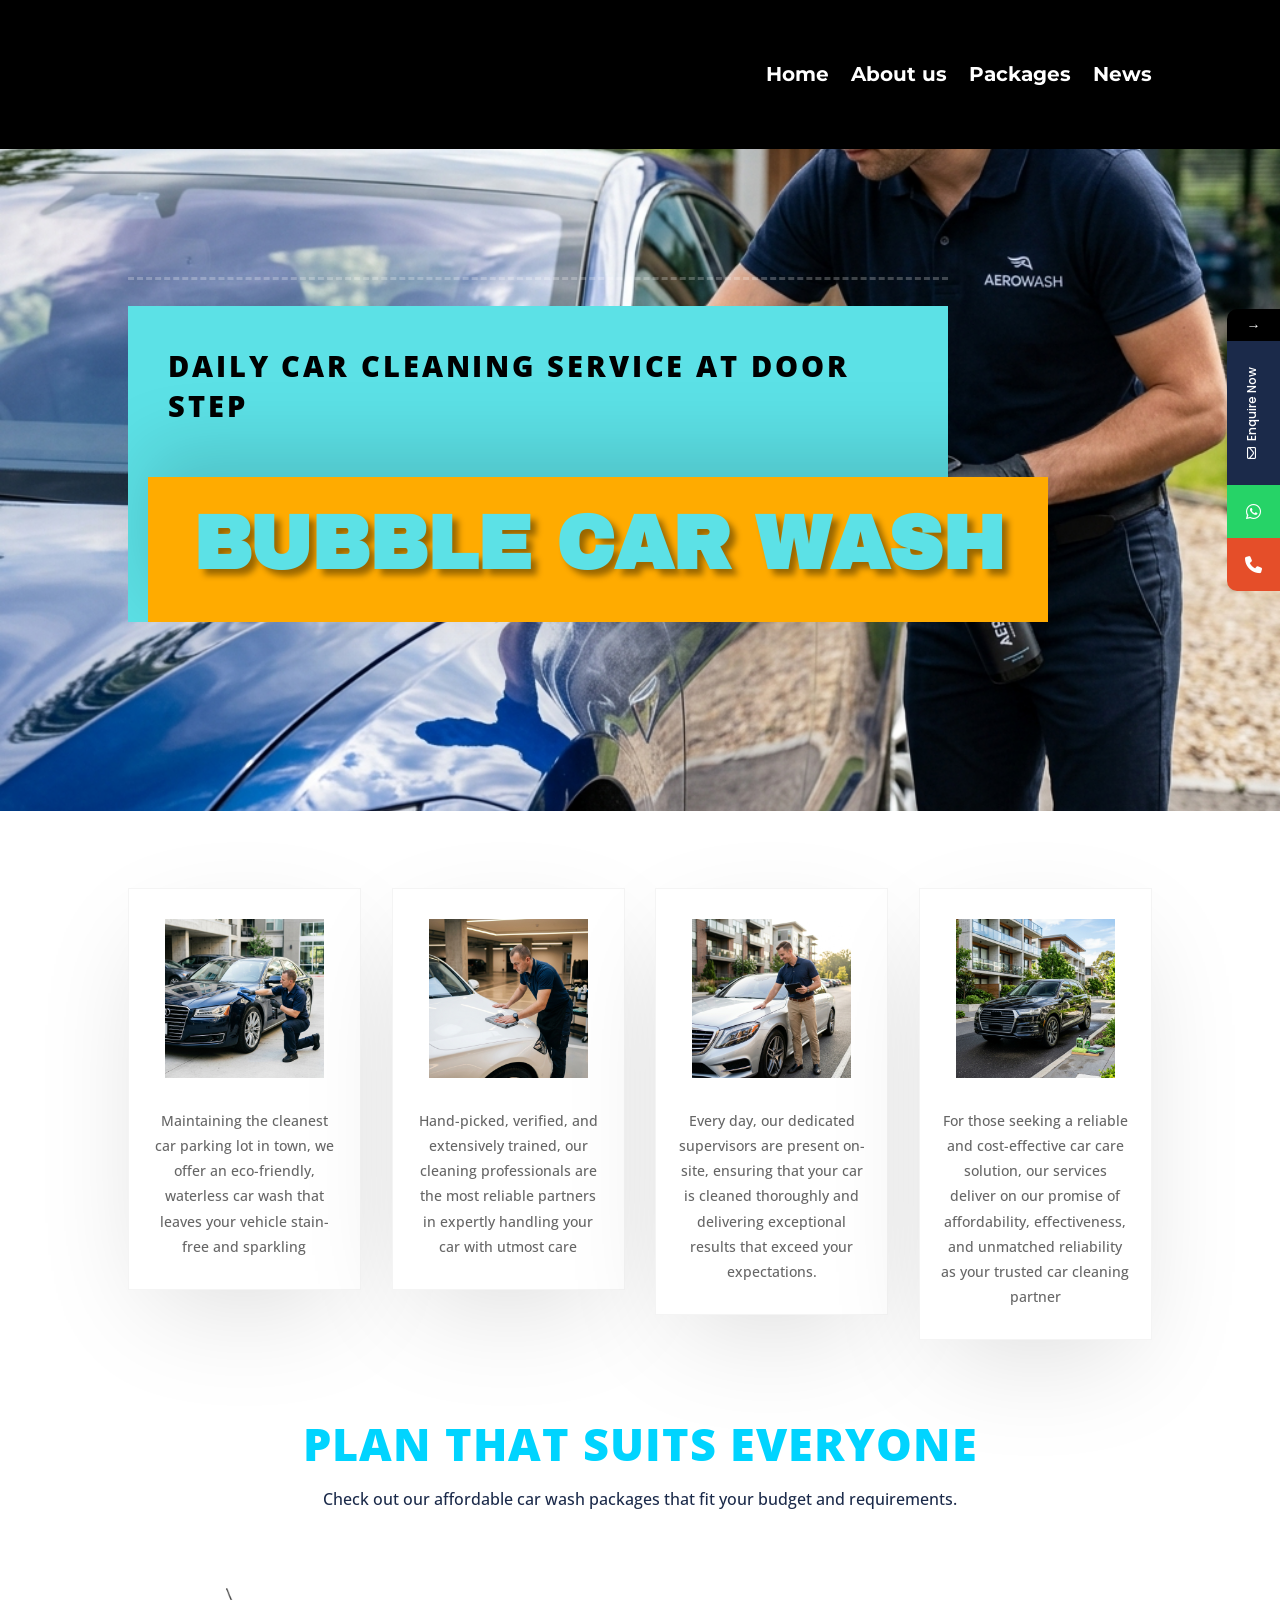
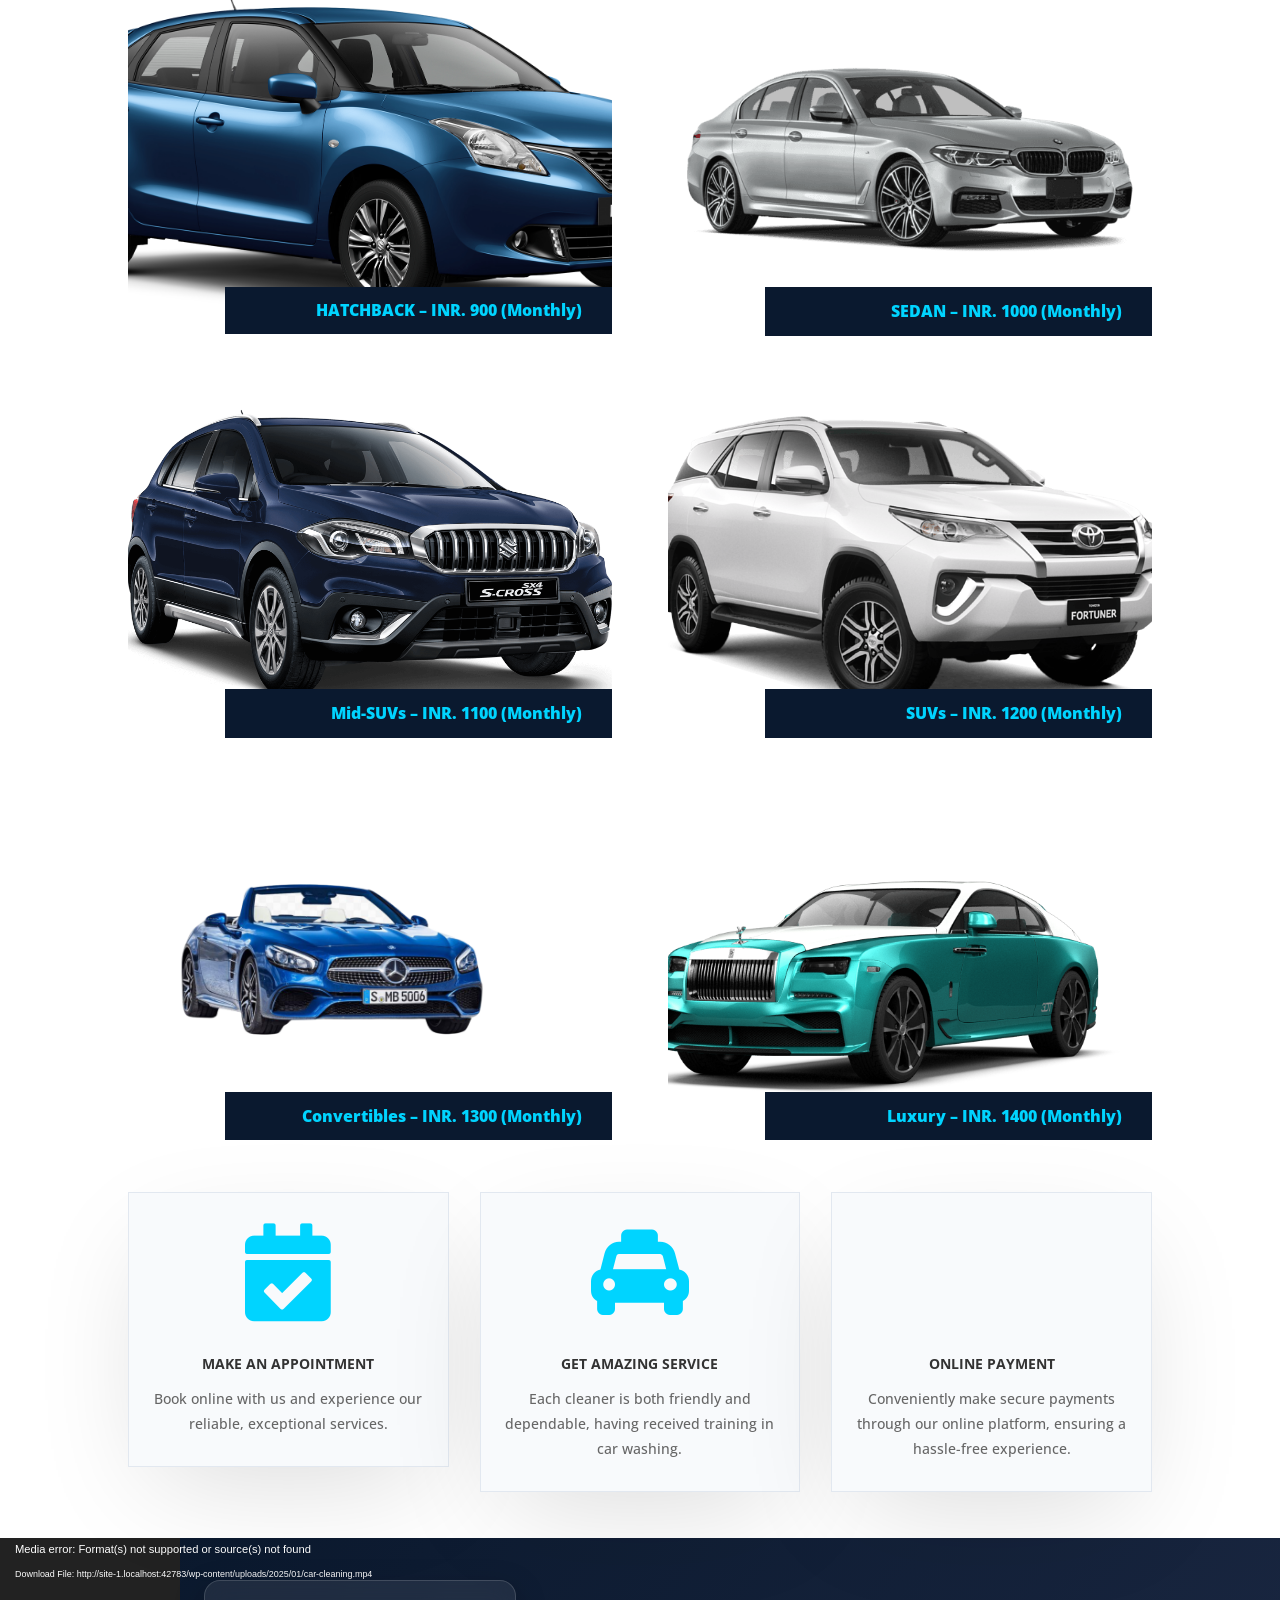
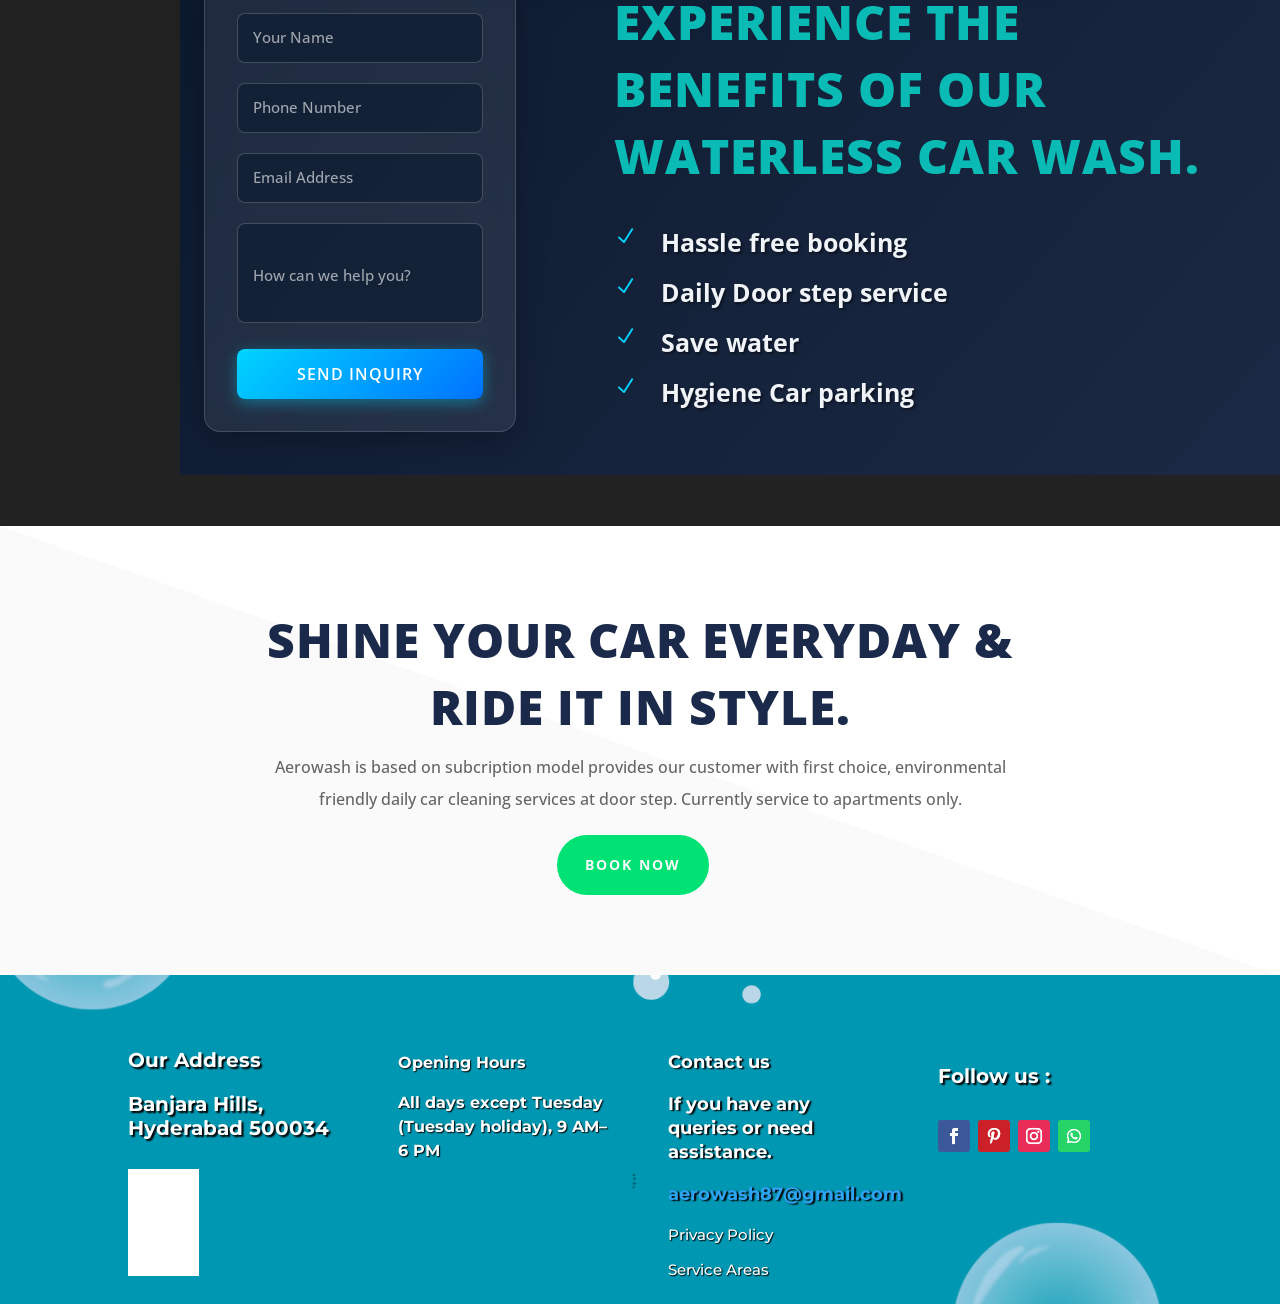
==== commit 6bb965ea: "Fix packages card header font sizes and alignment, fix header logo inversion box bug, and update Wha" ====
--- a/index.html
+++ b/index.html
@@ -1198,13 +1198,13 @@
 									<span class="mystickyelements-social-icon  social-whatsapp social-custom" data-tab-setting = 'click' data-click = "0"data-mobile-behavior="disable" data-flyout="disable"
 										   style="background: #26D367" >
 										
-																					<a class="social-link-whatsapp" href="https://web.whatsapp.com/send?phone=+916281741537"   target="_blank" rel="noopener nofollow"  data-url="https://web.whatsapp.com/send?phone=+916281741537" data-tab-setting = 'click'  data-mobile-behavior="disable" data-flyout="disable" title="WhatsApp">
+																					<a class="social-link-whatsapp" href="https://wa.me/916281741537"   target="_blank" rel="noopener nofollow"  data-url="https://wa.me/916281741537" data-tab-setting = 'click'  data-mobile-behavior="disable" data-flyout="disable" title="WhatsApp">
 																					<i class="fab fa-whatsapp" ></i>
 																					</a>
 																			</span>									
 																	<span class="mystickyelements-social-text " style= "background: #26D367;" >
-																				<a class="social-link-whatsapp" href="https://web.whatsapp.com/send?phone=+916281741537"   target="_blank" rel="noopener nofollow"   data-tab-setting = 'click' data-flyout="disable" title="WhatsApp"
-										data-url="https://web.whatsapp.com/send?phone=+916281741537"
+																				<a class="social-link-whatsapp" href="https://wa.me/916281741537"   target="_blank" rel="noopener nofollow"   data-tab-setting = 'click' data-flyout="disable" title="WhatsApp"
+										data-url="https://wa.me/916281741537"
 										
 										>
 																						WhatsApp																					</a>
@@ -1279,10 +1279,7 @@
 }
 /* === Logo Fix: Make it visible and properly aligned === */
 /* Stats & Overlap Fixes */
-.et_pb_text_2 {
-    font-size: 54px !important;
-    line-height: 1.3 !important;
-}
+
 .et_pb_section_2 h4.et_pb_module_header,
 .et_pb_section_2 h4.et_pb_module_header span,
 .et_pb_section_2 h4.et_pb_module_header a {
@@ -1291,10 +1288,7 @@
 .et_pb_text_2_tb_footer a {
     white-space: nowrap !important;
 }
-.et_pb_image_0_tb_header img, 
-.rmp-menu-title-image {
-    filter: brightness(0) invert(1) !important;
-}
+
 .et_pb_image_0_tb_header {
     max-width: 180px !important;
     width: 180px !important;
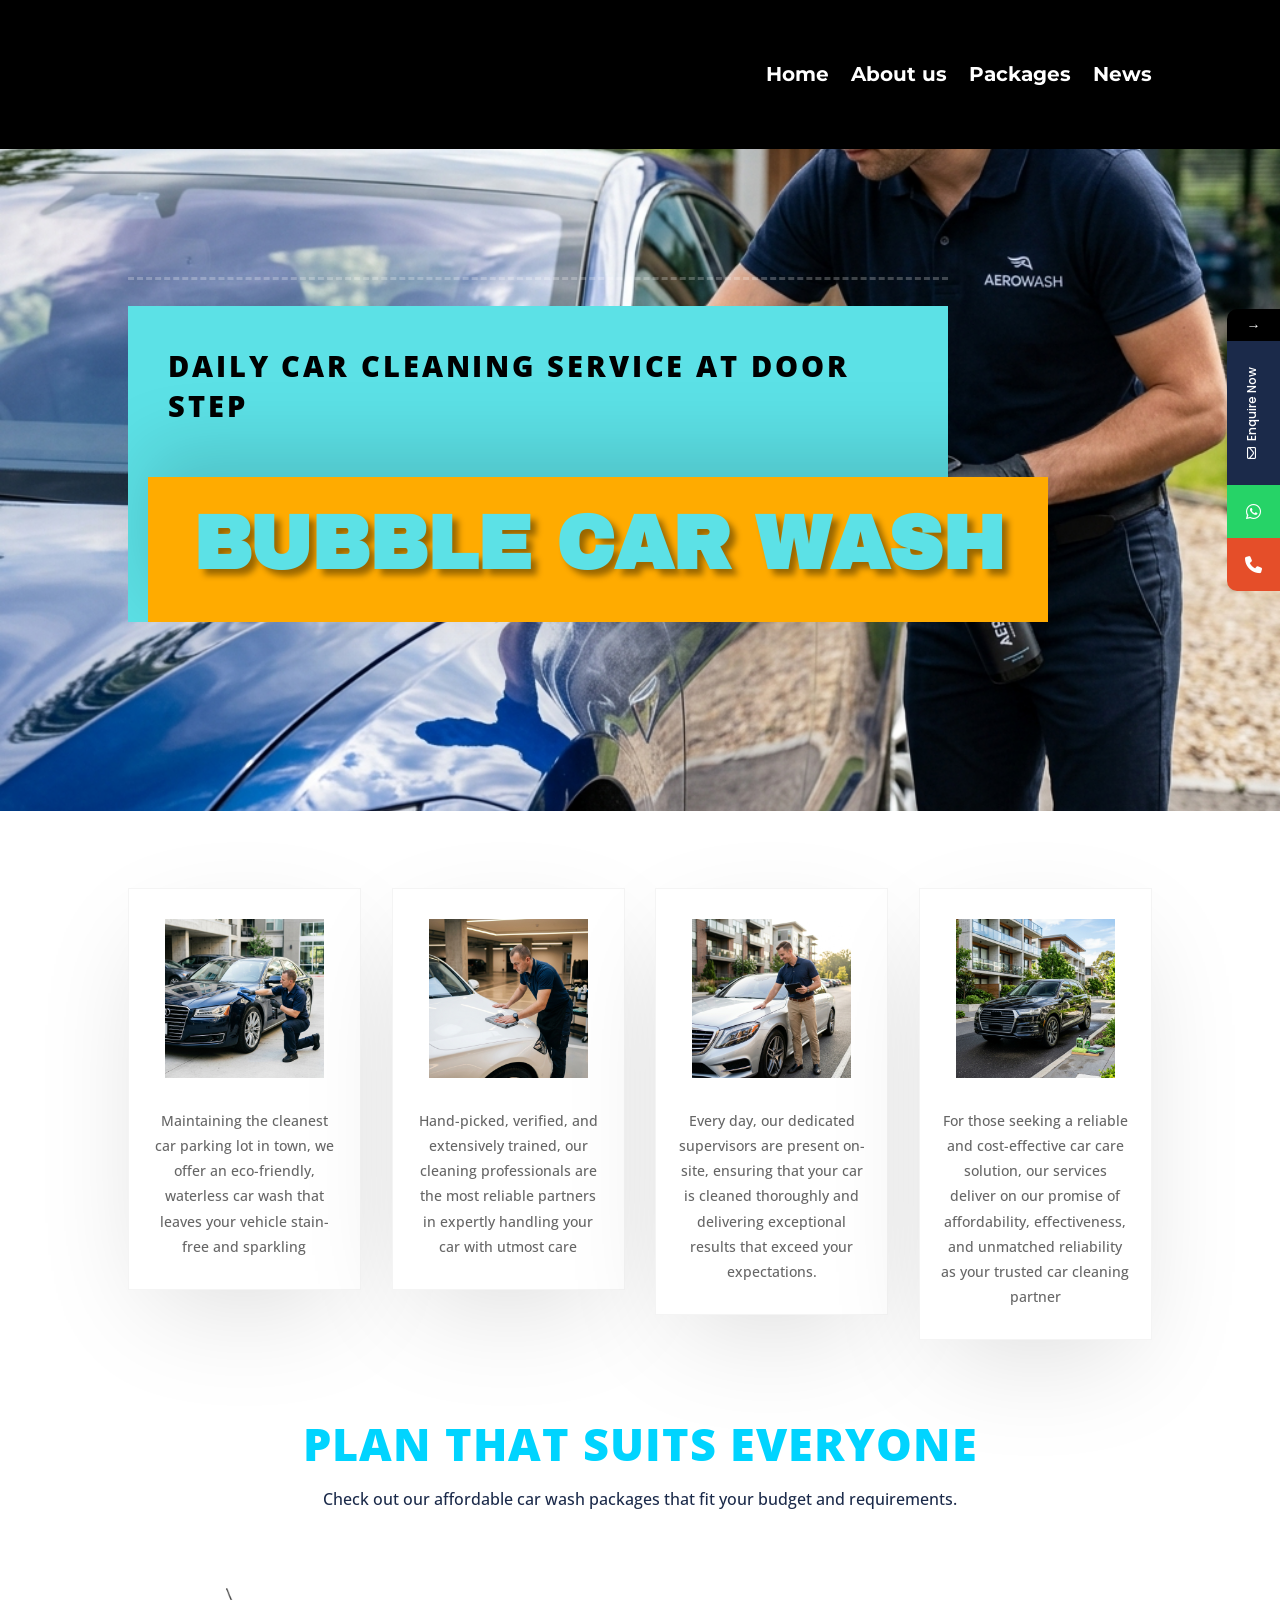
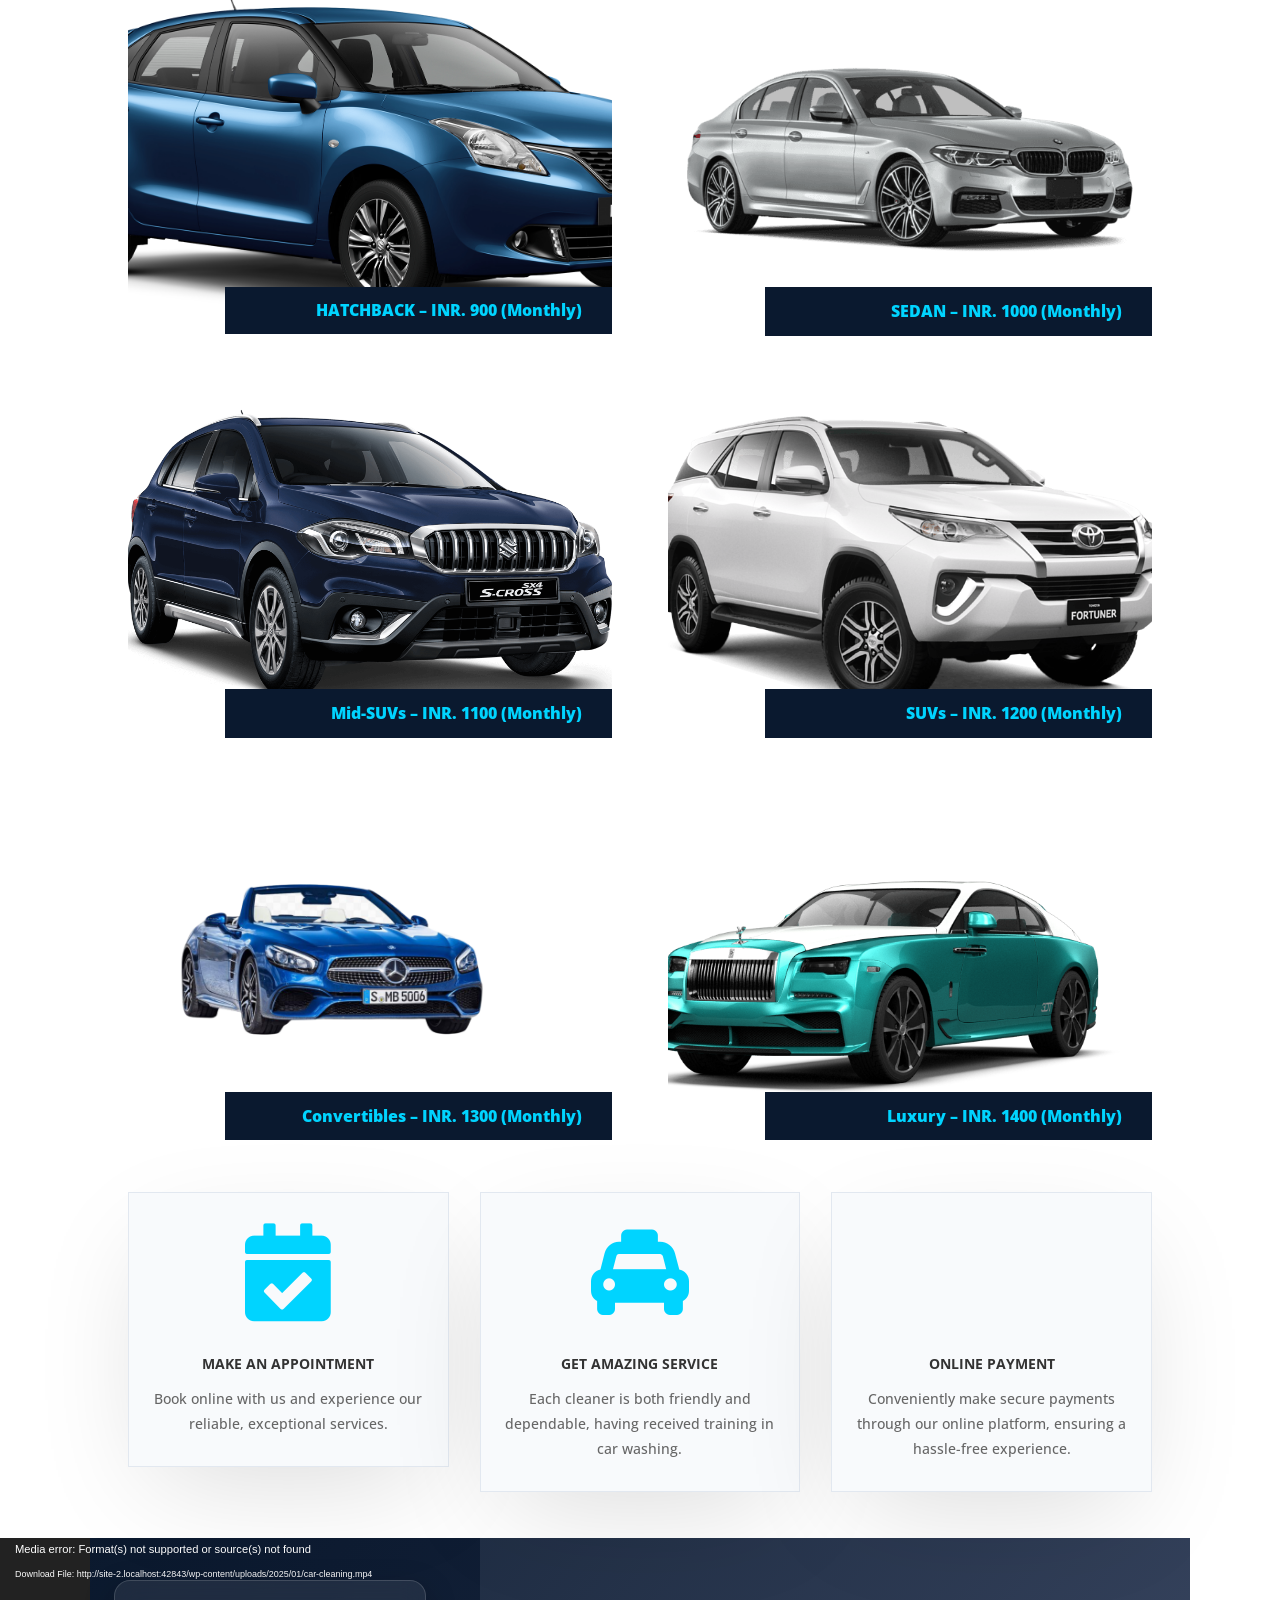
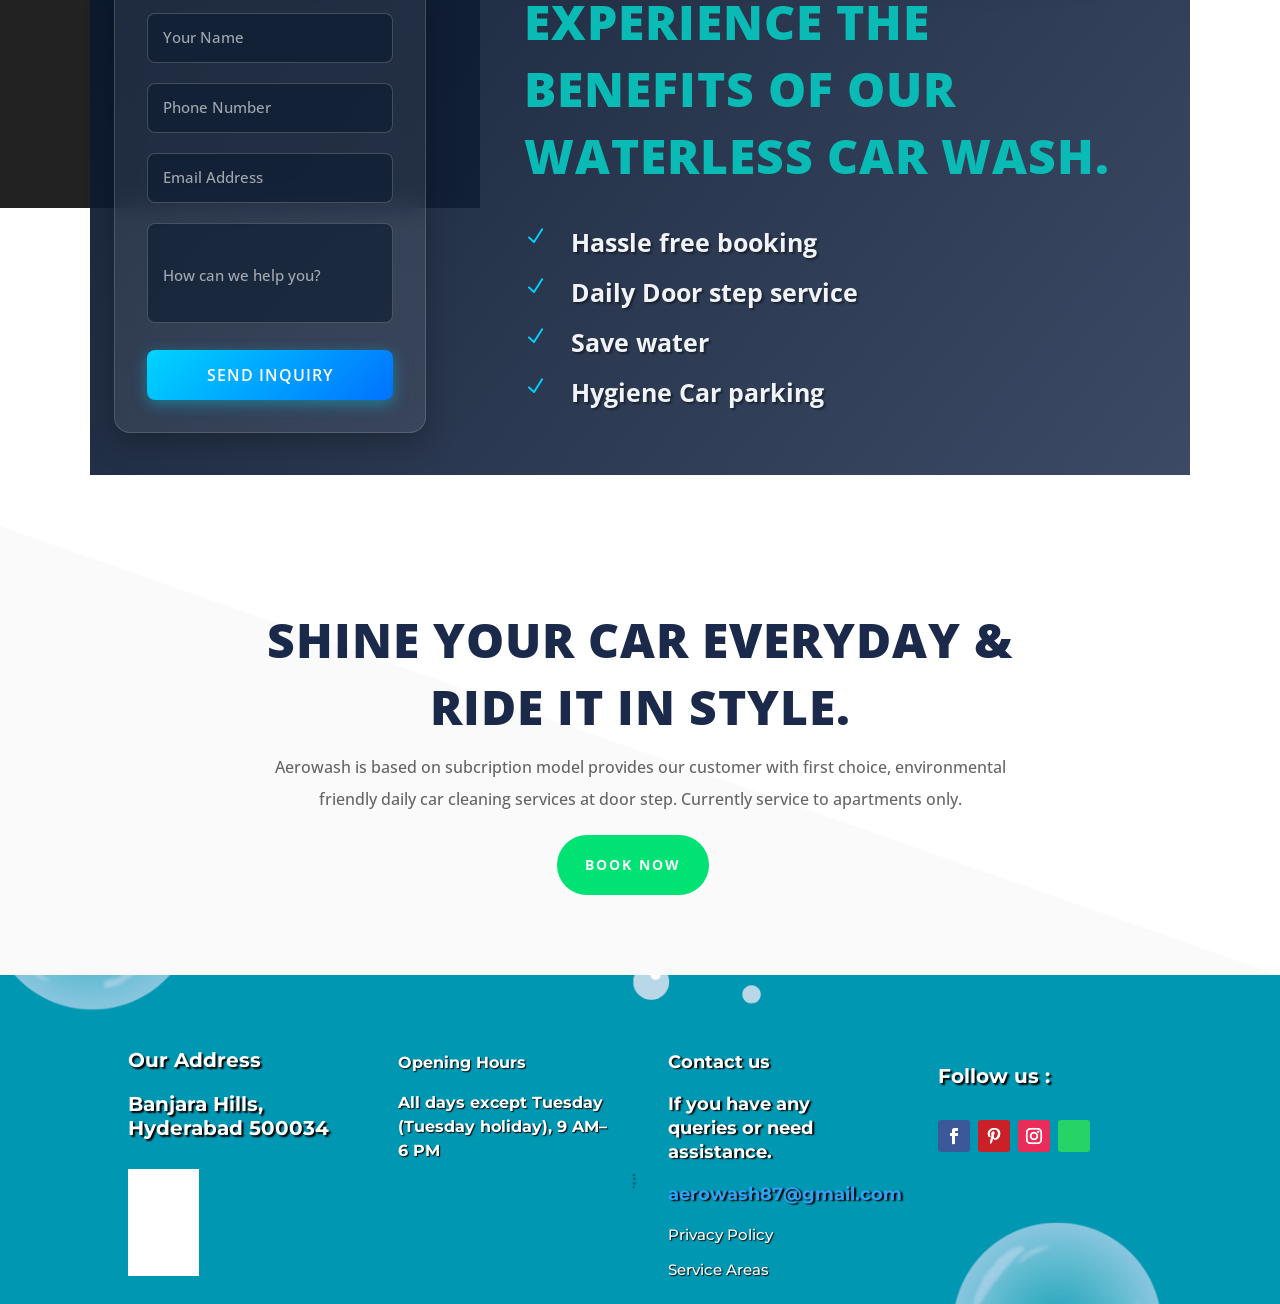
==== commit db294ec6: "Center contact form section on homepage and author page to resolve margin alignment issue" ====
--- a/index.html
+++ b/index.html
@@ -1,4 +1,4 @@
-﻿<!DOCTYPE html>
+<!DOCTYPE html>
 <html lang="en">
 <head>
 	
@@ -134,7 +134,7 @@
 <link rel="preload" as="style" id="et-core-unified-tb-1908-tb-1939-deferred-1707-cached-inline-styles" href="/wp-content/et-cache/1707/et-core-unified-tb-1908-tb-1939-deferred-1707.min.css?ver=1780670895" onload="this.onload=null;this.rel='stylesheet';" />
 <style id="aerowash-custom-fixes">
 /* Vertically center the "Experience the benefits" contact section */
-#Form.et_pb_row_10{display:flex;flex-wrap:wrap;align-items:center;justify-content:center;max-width:1100px;margin:0 auto;padding:40px 24px;box-sizing:border-box;}
+#Form.et_pb_row_10{display:flex;flex-wrap:wrap;align-items:center;justify-content:center;max-width:1100px;margin:0 auto !important;padding:40px 24px;box-sizing:border-box;}
 #Form.et_pb_row_10 .et_pb_column{float:none;}
 @media (max-width:980px){#Form.et_pb_row_10{display:block;}#Form.et_pb_row_10 .et_pb_column{width:100%;}}
 
